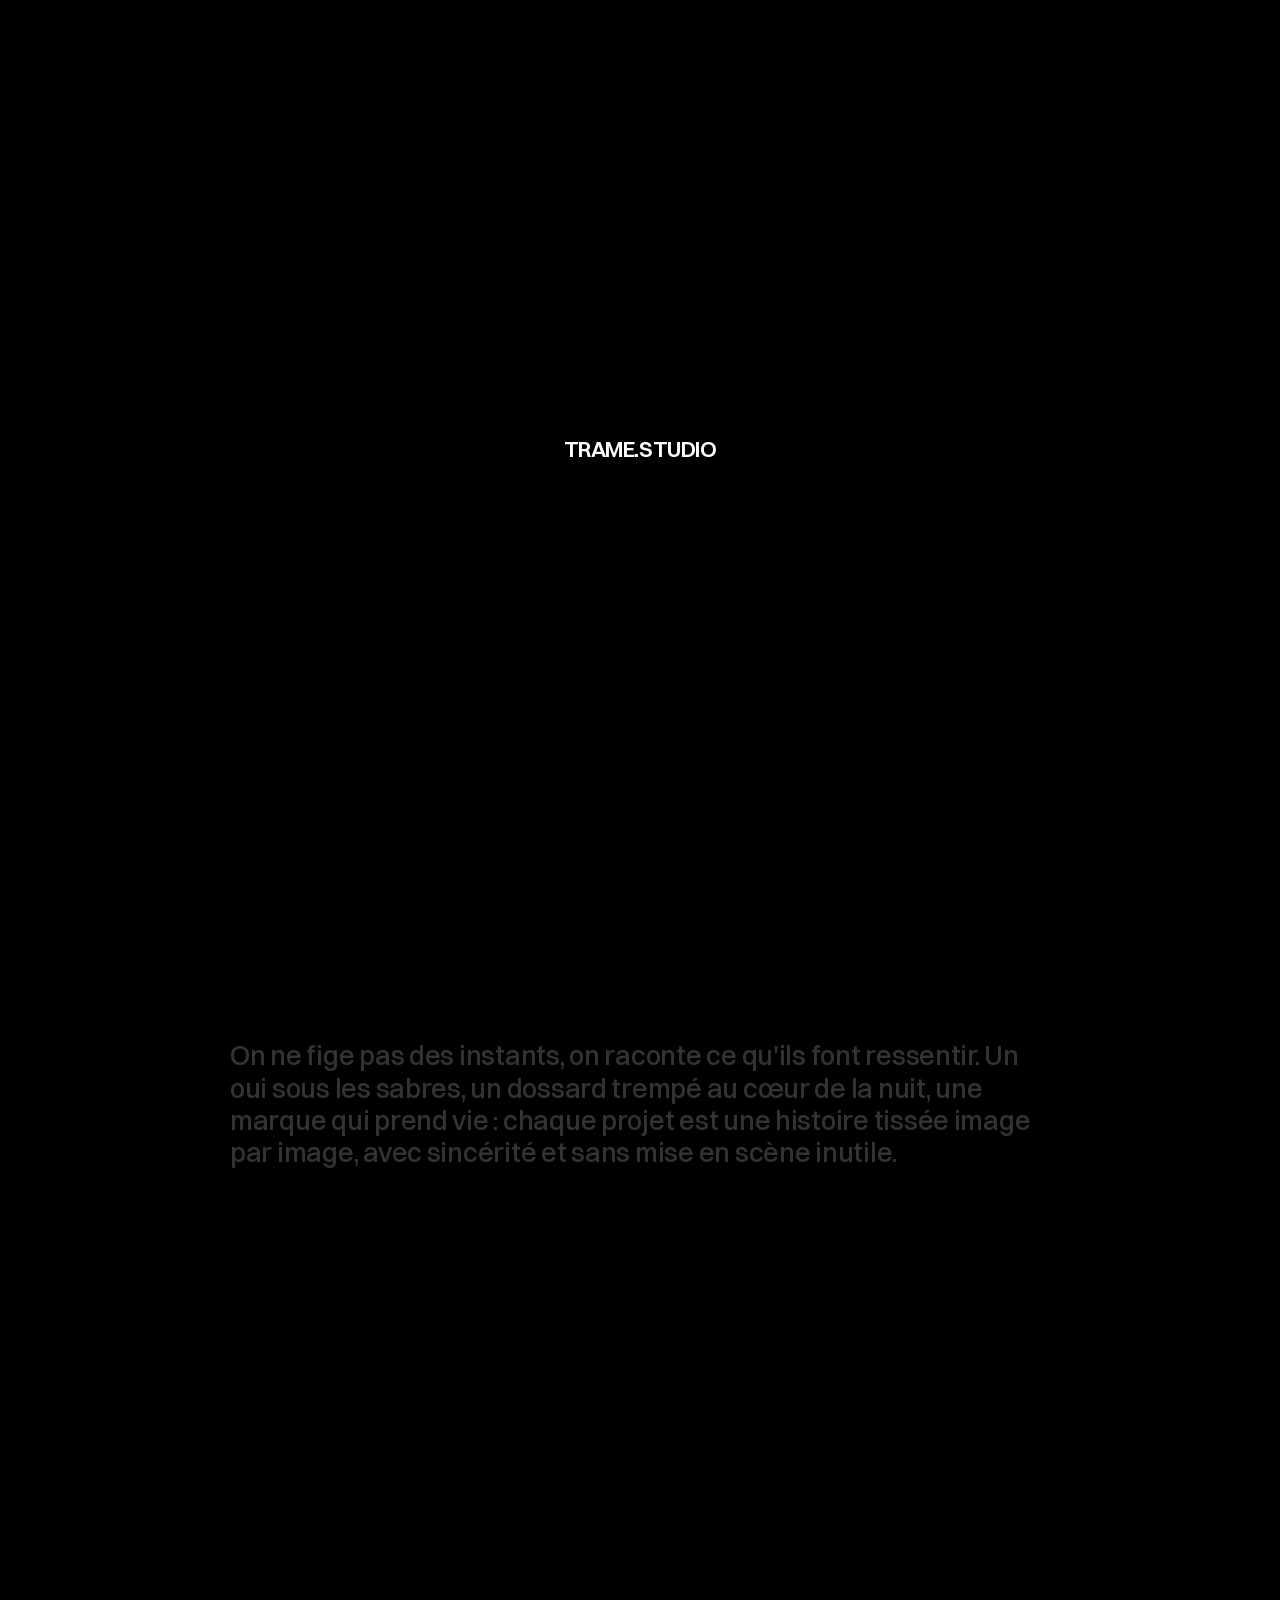
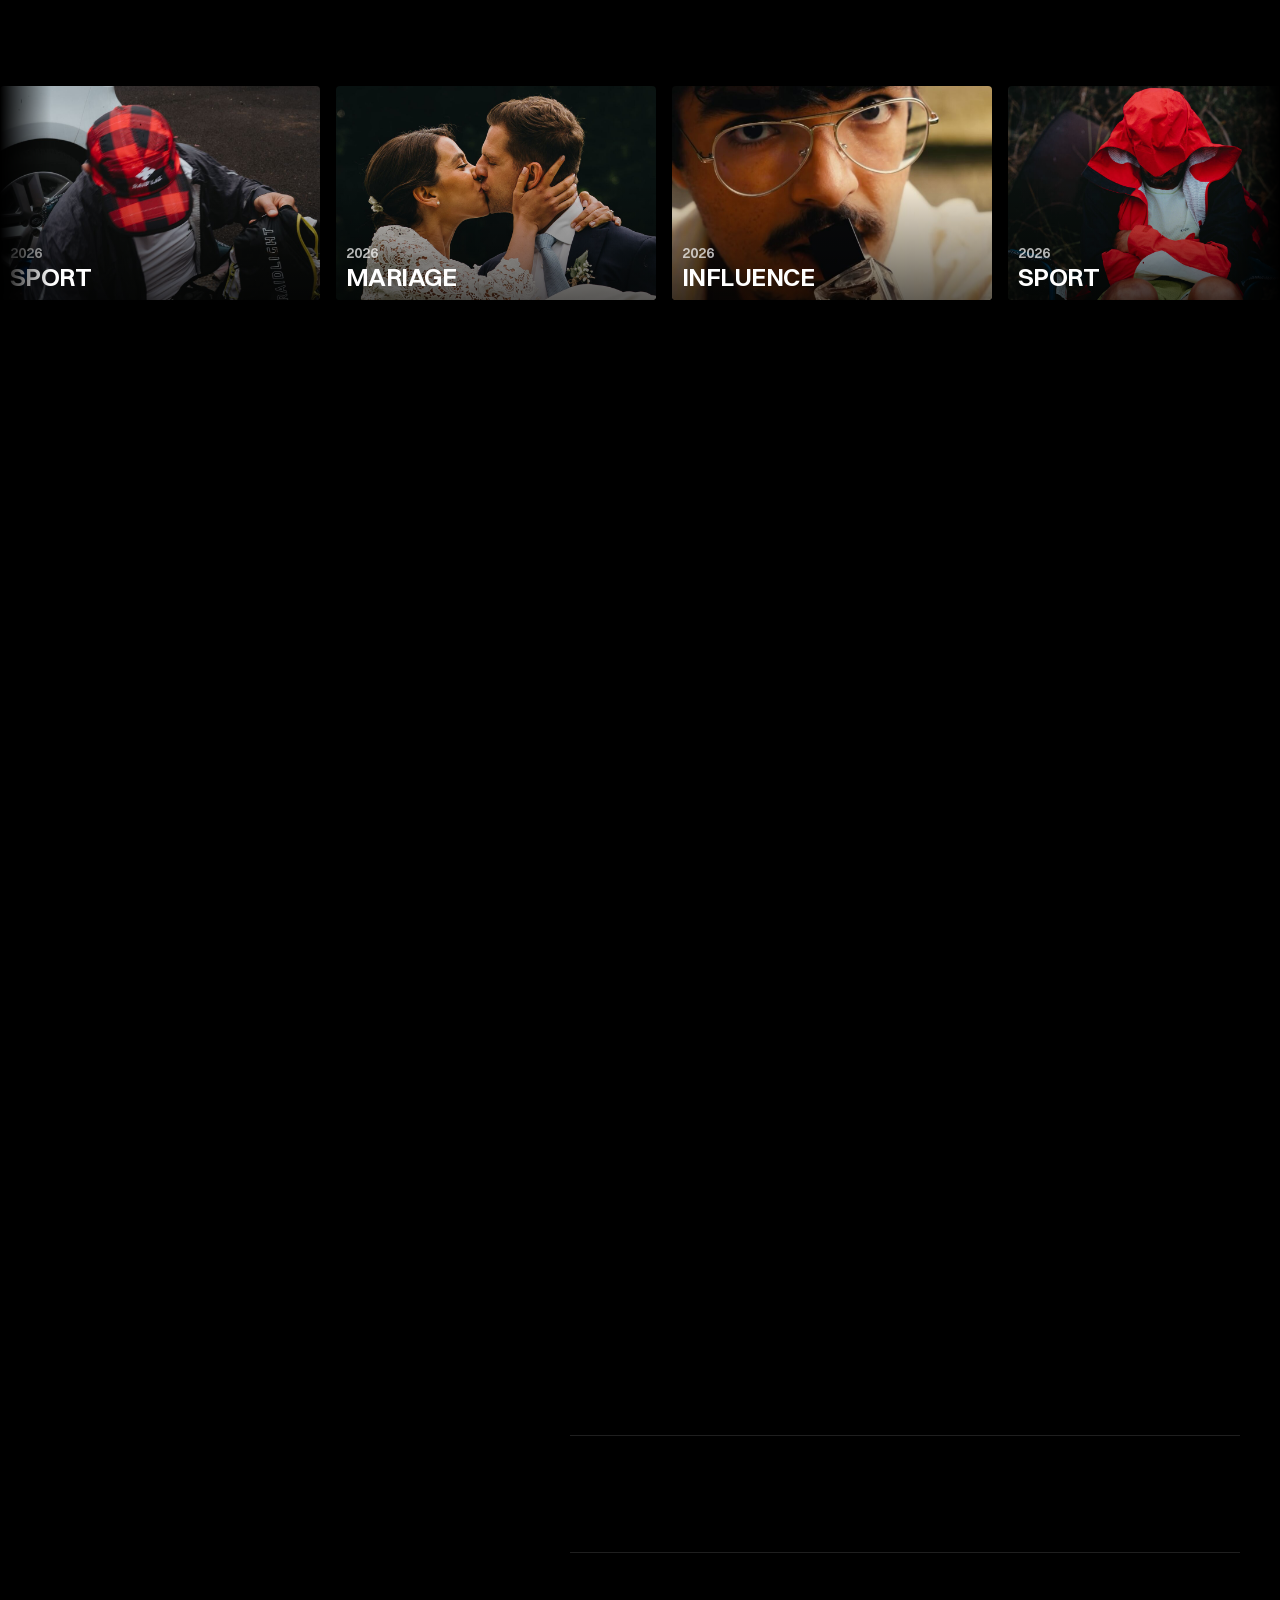
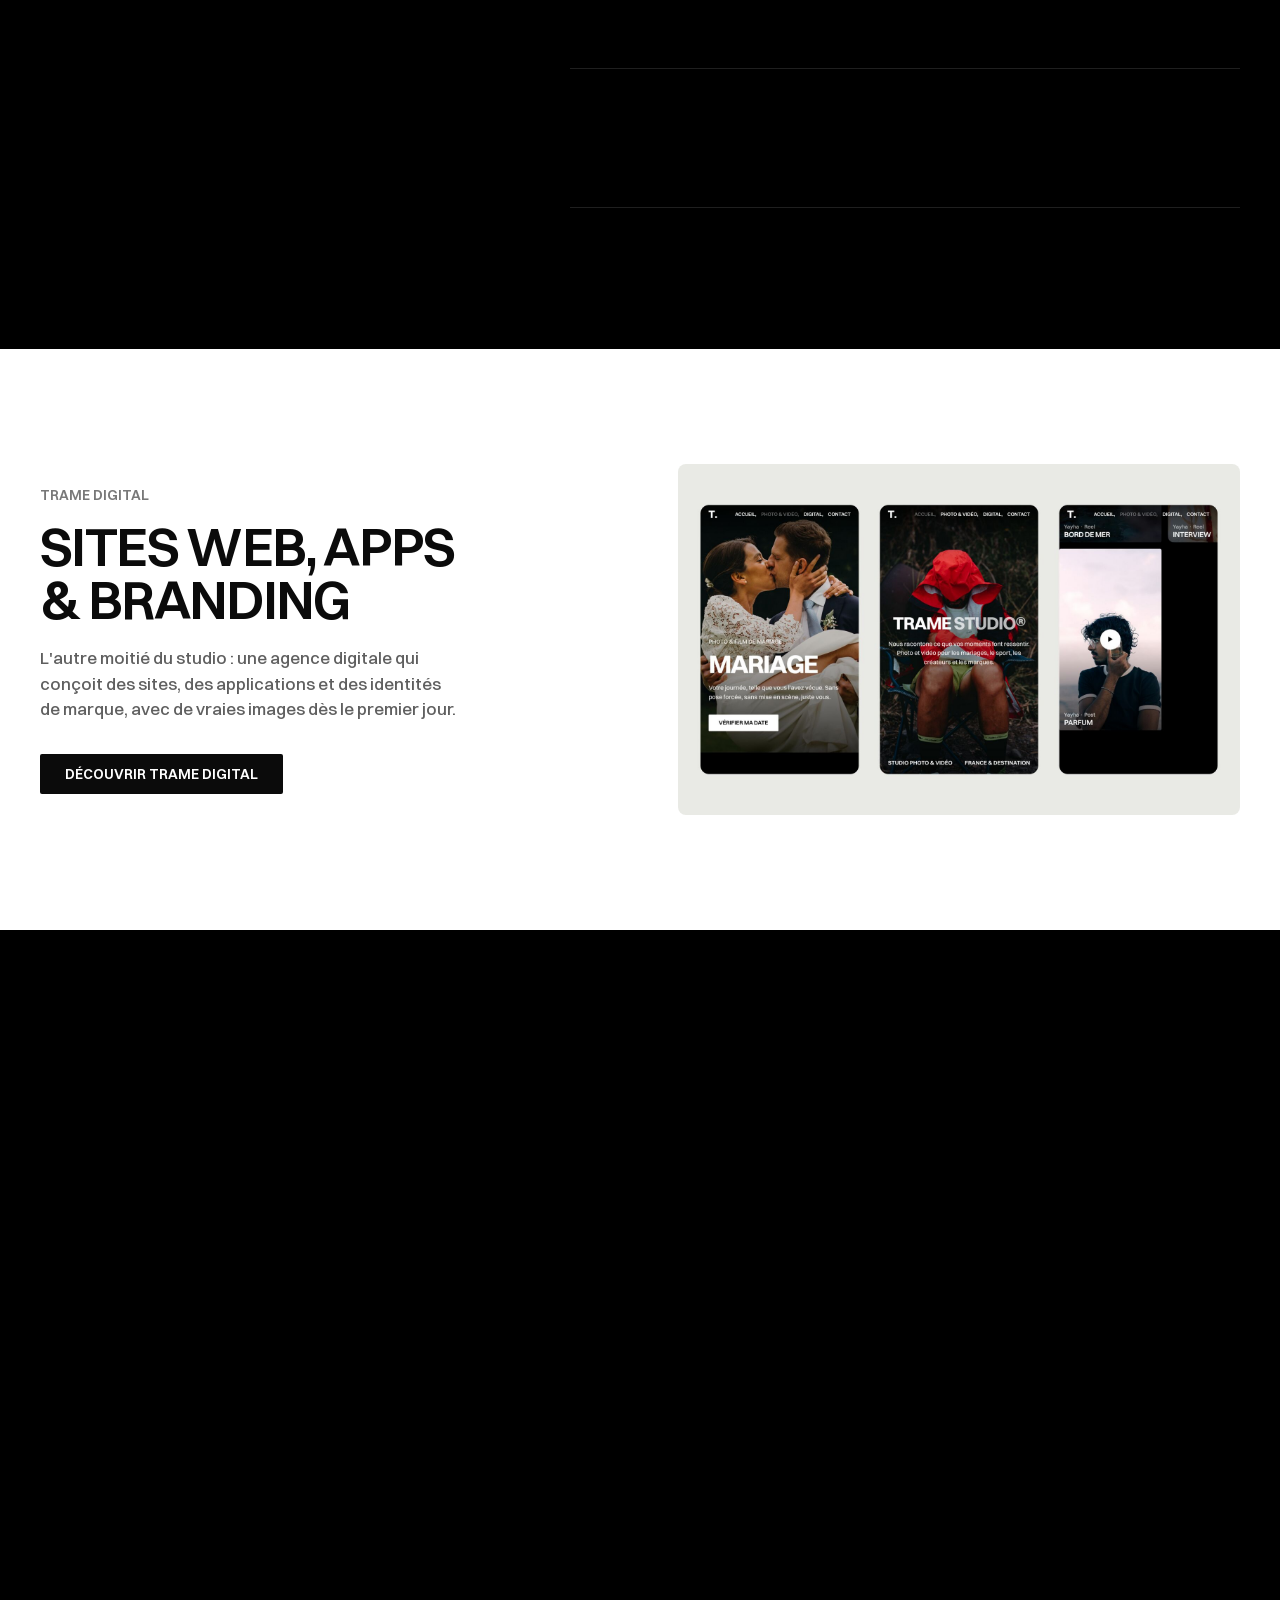
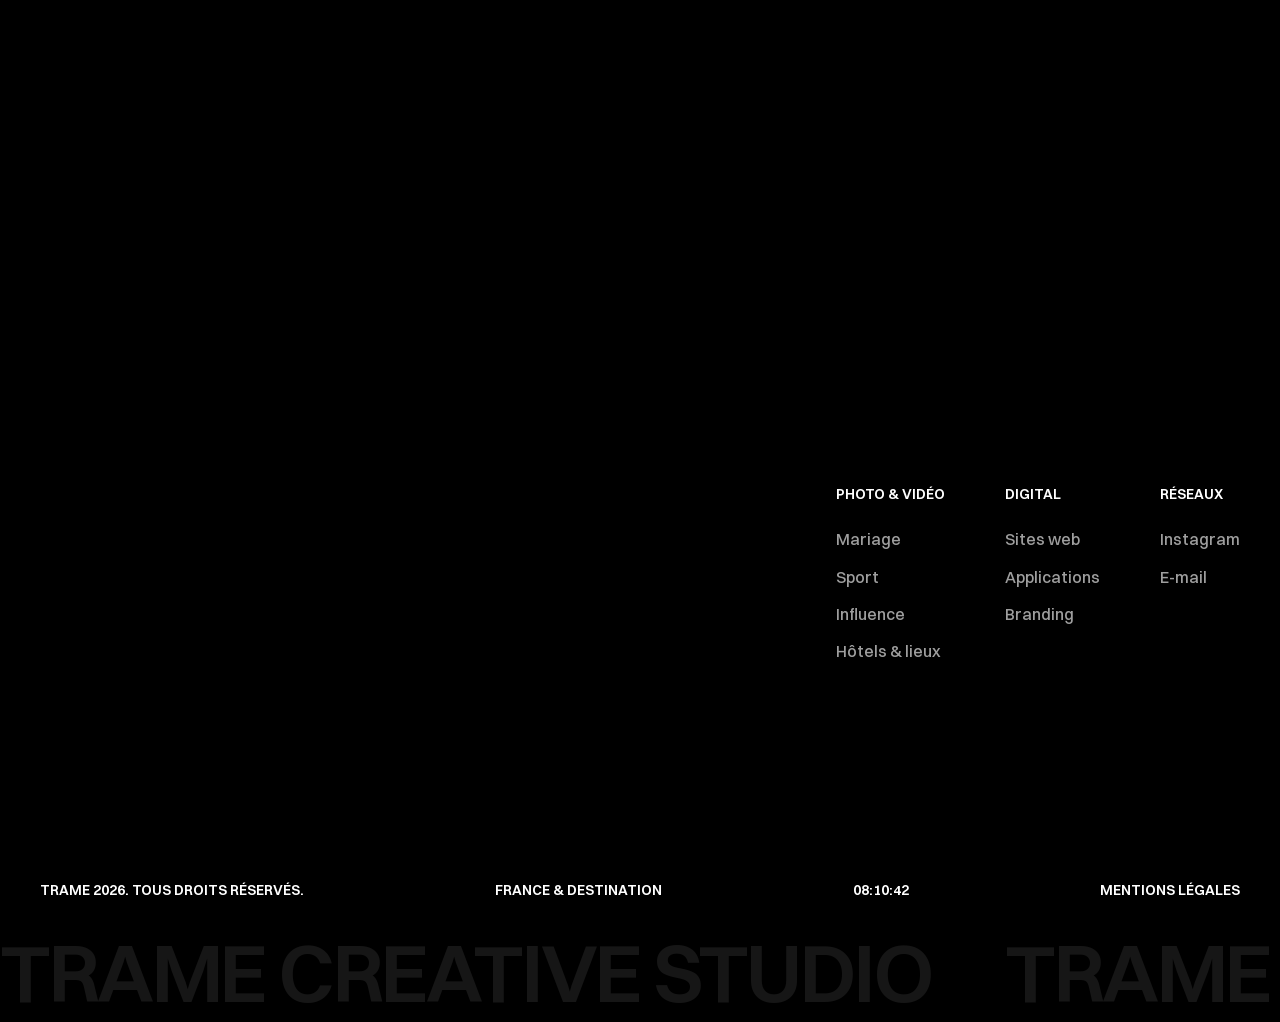
==== index.html @ a01e0666 "Sound design (survol, sections, mise au point), bouton son, bloc Digital pleine largeur, traînée d'i" ====
<!DOCTYPE html>
<html lang="fr">
<head>
  <meta charset="utf-8">
  <meta name="viewport" content="width=device-width, initial-scale=1">
  <meta http-equiv="Content-Security-Policy" content="default-src 'self'; script-src 'self'; style-src 'self'; img-src 'self' data:; font-src 'self'; media-src 'self'; frame-src https://www.youtube-nocookie.com https://player.vimeo.com https://www.instagram.com https://www.tiktok.com; connect-src 'self'; object-src 'none'; base-uri 'self'; form-action 'self'; upgrade-insecure-requests">
  <meta name="referrer" content="strict-origin-when-cross-origin">
  <meta name="format-detection" content="telephone=no">
  <title>Trame Studio — Studio photo &amp; vidéo</title>
  <meta name="description" content="Trame Studio : photo, vidéo, branding et web design. Mariages, sport, influence et marques, des images qui racontent ce qu&#39;on ressent.">
  <meta property="og:title" content="Trame Studio — Studio photo &amp; vidéo">
  <meta property="og:description" content="Photo, vidéo, branding et web design. Des images qui racontent ce qu&#39;on ressent.">
  <link rel="canonical" href="https://trameraw.com/">
  <meta property="og:type" content="website">
  <meta property="og:site_name" content="Trame Studio">
  <meta property="og:locale" content="fr_FR">
  <meta property="og:url" content="https://trameraw.com/">
  <meta property="og:image" content="https://trameraw.com/images/hero/hero.jpg">
  <meta name="twitter:card" content="summary_large_image">
  <meta name="theme-color" content="#000000">
  <link rel="icon" href="assets/favicon.svg" type="image/svg+xml">
  <link rel="preload" as="font" type="font/woff2" href="assets/fonts/switzer-600.woff2" crossorigin>
  <link rel="preload" as="font" type="font/woff2" href="assets/fonts/switzer-500.woff2" crossorigin>
  <link rel="preload" as="image" href="images/hero/hero.jpg" media="(min-width: 768px)">
  <link rel="stylesheet" href="assets/css/style.css">
  <noscript><link rel="stylesheet" href="assets/css/noscript.css"></noscript>
</head>
<body class="is-loading" data-page="home">

  <!-- Écran d'ouverture -->
  <div class="loader" aria-hidden="true">
    <div class="loader__word" data-chars>TRAME.STUDIO</div>
    <div class="loader__cols"><i></i><i></i><i></i><i></i><i></i><i></i><i></i><i></i></div>
  </div>

  <div data-nav></div>
  <noscript><nav class="nav nav--static" aria-label="Navigation principale"><a href="index.html">Accueil</a> <a href="mariage.html">Mariage</a> <a href="sport.html">Sport</a> <a href="influence.html">Influence</a> <a href="hotels.html">Hôtels</a> <a href="digital.html">Digital</a> <a href="contact.html">Contact</a> <a href="mentions-legales.html">Mentions légales</a></nav></noscript>

  <main id="top">
    <!-- HERO -->
    <section class="hero">
      <picture class="hero__img">
        <source media="(max-width: 767px)" srcset="images/hero/hero-mobile.jpg">
        <img src="images/hero/hero.jpg" alt="Coureur de la Diagonale des Fous, casquette rouge, préparant son sac" fetchpriority="high">
      </picture>
      <div class="hero__shade"></div>
      <div class="hero__content">
        <h1 class="hero__title"><span data-chars>TRAME</span> <span class="hero__soft" data-chars>STUDIO®</span></h1>
        <p class="hero__text blur-in">Nous racontons ce que vos moments font ressentir. Photo et vidéo pour les mariages, le sport, les créateurs et les marques.</p>
      </div>
    </section>

    <!-- Bandeau d'infos : collé sous le menu tant qu'on lit la présentation -->
    <div class="intro">
    <div class="infobar">
      <div class="container infobar__row">
        <span>Studio photo &amp; vidéo</span>
        <span data-zone>France &amp; destination</span>
        <span data-clock>--:--:--</span>
        <span>Photo · Vidéo · Digital</span>
      </div>
    </div>

    <!-- À PROPOS -->
    <section class="about container" id="studio">
      <p class="about__text" data-words>On ne fige pas des instants, on raconte ce qu'ils font ressentir. Un oui sous les sabres, un dossard trempé au cœur de la nuit, une marque qui prend vie : chaque projet est une histoire tissée image par image, avec sincérité et sans mise en scène inutile.</p>
      <div class="stats">
        <div class="stat rise"><strong>04</strong><span>Univers</span></div>
        <div class="stat rise"><strong>Photo + Vidéo</strong><span>Une seule équipe</span></div>
        <div class="stat rise"><strong>9:16</strong><span>Formats prêts à publier</span></div>
        <div class="stat rise"><strong>Sur mesure</strong><span>Chaque projet, chaque devis</span></div>
      </div>
    </section>
    </div>

    <!-- TRAVAUX -->
    <section class="section" id="travaux">
      <div class="container head">
        <div>
          <h2 class="blur-in">Travaux</h2>
          <p class="head__sub blur-in">Nos derniers projets, du trail le plus fou au plus beau des oui.</p>
        </div>
        <div class="chips blur-in">
          <a class="chip" href="mariage.html"><span class="roll"><span>Mariage</span><span aria-hidden="true">Mariage</span></span></a>
          <a class="chip" href="sport.html"><span class="roll"><span>Sport</span><span aria-hidden="true">Sport</span></span></a>
          <a class="chip" href="influence.html"><span class="roll"><span>Influence</span><span aria-hidden="true">Influence</span></span></a>
        </div>
      </div>
      <div class="marquee" data-marquee>
        <div class="marquee__track" id="works-track"></div>
      </div>
    </section>

    <!-- FILMS &amp; REELS -->
    <section class="section" id="films">
      <div class="container head">
        <div>
          <h2 class="blur-in">Films &amp; reels</h2>
          <p class="head__sub blur-in">Le mouvement en plus : films de sport, reels d'influenceurs, teasers de mariage.</p>
        </div>
        <a class="btn blur-in" href="contact.html"><span class="roll"><span>Un projet vidéo ?</span><span aria-hidden="true">Un projet vidéo ?</span></span></a>
      </div>
      <div class="container films" id="films-grid"></div>
    </section>

    <!-- SERVICES PHOTO &amp; VIDÉO : survol = traînée de photos (images dans images/trail/) -->
    <section class="section" id="services">
      <div class="container head">
        <div>
          <h2 class="blur-in">Photo &amp; vidéo</h2>
          <p class="head__sub blur-in">Un même regard, posé sur des terrains très différents.</p>
        </div>
        <a class="btn blur-in" data-mail="Projet photo / vidéo" href="#"><span class="roll"><span>Travaillons ensemble</span><span aria-hidden="true">Travaillons ensemble</span></span></a>
      </div>
      <div class="container services">
        <article class="service" data-trail="mariage-porte,mariage-balcon,mariage-haie,mariage-main,mariage-retour">
          <h3 class="service__title blur-in"><a href="mariage.html">1. Mariage <i>↗</i></a></h3>
          <div class="service__body">
            <ul class="service__tags rise"><li>Reportage</li><li>Film</li><li>Teaser 9:16</li><li>Galerie privée</li></ul>
            <p class="rise">Les émotions du jour J, sans mise en scène. Des préparatifs à la dernière danse, des images vraies qui traversent le temps.</p>
          </div>
        </article>
        <article class="service" data-trail="diag-sac,diag-capuche,diag-orange,diag-arrivee,diag-reglages">
          <h3 class="service__title blur-in"><a href="sport.html">2. Sport <i>↗</i></a></h3>
          <div class="service__body">
            <ul class="service__tags rise"><li>Trail &amp; course</li><li>Athlètes</li><li>Événements</li><li>Highlights</li></ul>
            <p class="rise">L'effort, la fatigue, la ligne d'arrivée. Nous suivons les sportifs au plus près pour raconter ce que les chronos ne disent pas.</p>
          </div>
        </article>
        <article class="service" data-trail="influence-01,influence-02,influence-03,influence-04,influence-05">
          <h3 class="service__title blur-in"><a href="influence.html">3. Influence <i>↗</i></a></h3>
          <div class="service__body">
            <ul class="service__tags rise"><li>Reels</li><li>Shooting photo</li><li>Contenu mensuel</li><li>Collabs</li></ul>
            <p class="rise">Des reels qui arrêtent le scroll et des photos pro qui gardent votre identité, pensés pour Instagram et TikTok.</p>
          </div>
        </article>
        <article class="service" data-trail="influence-03,influence-05,diag-sac,mariage-balcon">
          <h3 class="service__title blur-in"><a href="hotels.html">4. Hôtels &amp; lieux <i>↗</i></a></h3>
          <div class="service__body">
            <ul class="service__tags rise"><li>Hôtels</li><li>Locations saisonnières</li><li>Visite vidéo</li><li>Marques</li></ul>
            <p class="rise">Hôtels, gîtes, villas et marques : des photos et des visites vidéo qui donnent envie de réserver, livrées pour votre site, Booking, Airbnb et Instagram.</p>
          </div>
        </article>
      </div>
    </section>

    <!-- TRAME DIGITAL : bloc blanc qui mène à la page digital.html -->
    <section class="section">
      <div class="switch-full">
        <a class="switch switch--light switch--full" href="digital.html">
          <div class="switch__text">
            <p class="switch__kicker">Trame Digital</p>
            <h2 class="switch__title">Sites web, apps<br>&amp; branding</h2>
            <p class="switch__sub">L'autre moitié du studio : une agence digitale qui conçoit des sites, des applications et des identités de marque, avec de vraies images dès le premier jour.</p>
            <span class="btn btn--dark"><span class="roll"><span>Découvrir Trame Digital</span><span aria-hidden="true">Découvrir Trame Digital</span></span></span>
          </div>
          <div class="switch__visual"><img src="images/digital/phones.jpg" alt="Le site Trame Studio sur trois écrans de téléphone" loading="lazy"></div>
        </a>
      </div>
    </section>

    <!-- MÉTHODE -->
    <section class="section" id="methode">
      <div class="container head">
        <div>
          <h2 class="blur-in">Notre méthode</h2>
          <p class="head__sub blur-in">Trois étapes, zéro surprise.</p>
        </div>
      </div>
      <div class="container steps">
        <article class="step rise">
          <span class="step__n">01</span>
          <h3 class="step__title">Échange</h3>
          <p>Un appel pour comprendre votre projet, vos envies et vos contraintes. On vous envoie ensuite une proposition claire.</p>
        </article>
        <article class="step rise">
          <span class="step__n">02</span>
          <h3 class="step__title">Tournage</h3>
          <p>Le jour J, discrets ou directifs selon ce que le projet demande. Photo et vidéo par une seule et même équipe.</p>
        </article>
        <article class="step rise">
          <span class="step__n">03</span>
          <h3 class="step__title">Livraison</h3>
          <p>Une galerie privée, des fichiers en haute définition et des formats prêts à publier sur chaque réseau.</p>
        </article>
      </div>
    </section>

    <!-- FAQ -->
    <section class="section" id="faq">
      <div class="container faq">
        <div>
          <h2 class="blur-in">FAQ</h2>
          <p class="head__sub blur-in">Les réponses aux questions qu'on nous pose le plus.</p>
        </div>
        <div class="faq__list">
          <details class="rise"><summary>Où intervenez-vous ?<i></i></summary><p>Partout en France et à l'étranger. Les frais de déplacement sont indiqués clairement dans le devis.</p></details>
          <details class="rise"><summary>Faites-vous la photo et la vidéo ensemble ?<i></i></summary><p>Oui. Une seule équipe, une seule direction artistique, et des contenus cohérents sur tous les supports.</p></details>
          <details class="rise"><summary>Quels sont les délais de livraison ?<i></i></summary><p>Ils sont fixés dans le devis selon le projet. Pour les réseaux, un premier aperçu peut être livré très rapidement.</p></details>
          <details class="rise"><summary>Proposez-vous des formules sur mesure ?<i></i></summary><p>Toujours. Chaque proposition est construite selon votre projet : durée, nombre d'images, formats vidéo, déplacement.</p></details>
          <details class="rise"><summary>Comment réserver une date ?<i></i></summary><p>Écrivez-nous. Après un premier échange, un devis puis un acompte confirment la date.</p></details>
          <details class="rise"><summary>Créez-vous aussi des sites web et des applications ?<i></i></summary><p>Oui, c'est le rôle de Trame Digital : sites vitrines, portfolios, applications et branding. <a href="digital.html">Découvrir Trame Digital</a>.</p></details>
          <details class="rise"><summary>Je ne sais pas de quoi j'ai besoin, vous pouvez m'aider ?<i></i></summary><p>Bien sûr. Racontez-nous votre projet et votre objectif, on vous conseille le format le plus adapté.</p></details>
        </div>
      </div>
    </section>
  </main>

  <div data-footer></div>
  <div data-lightbox></div>

  <script src="assets/js/data.js"></script>
  <script src="assets/js/main.js"></script>
</body>
</html>
---- assets/css/style.css ----
/* ==========================================================================
   TRAME STUDIO
   Direction artistique : noir profond, typographie Switzer, photo plein cadre.
   Toutes les valeurs partagées sont dans les variables ci-dessous.
   ========================================================================== */
/* Police Switzer (Fontshare, licence gratuite), hébergée dans le site */
@font-face { font-family: "Switzer"; src: url("../fonts/switzer-400.woff2") format("woff2"); font-weight: 400; font-style: normal; font-display: swap; }
@font-face { font-family: "Switzer"; src: url("../fonts/switzer-500.woff2") format("woff2"); font-weight: 500; font-style: normal; font-display: swap; }
@font-face { font-family: "Switzer"; src: url("../fonts/switzer-600.woff2") format("woff2"); font-weight: 600; font-style: normal; font-display: swap; }
@font-face { font-family: "Switzer"; src: url("../fonts/switzer-700.woff2") format("woff2"); font-weight: 700; font-style: normal; font-display: swap; }

:root {
  /* Couleurs */
  --bg: #000000;
  --surface: #0a0a0a;
  --ink: #ffffff;
  --ink-soft: rgba(255, 255, 255, .62);
  --ink-mute: rgba(255, 255, 255, .38);
  --line: rgba(255, 255, 255, .12);
  --ghost: #161616;          /* texte géant du pied de page */
  --btn-bg: #ffffff;
  --btn-ink: #000000;

  /* Typographie */
  --font: "Switzer", "Inter", system-ui, -apple-system, sans-serif;
  --fs-hero: clamp(44px, 4.2vw, 60px);
  --fs-h2: clamp(34px, 3.2vw, 45px);
  --fs-h3: clamp(20px, 1.6vw, 22px);
  --fs-about: clamp(22px, 2.1vw, 30px);
  --fs-body: 16px;
  --fs-small: 14px;

  /* Espacements */
  --container: 1200px;
  --gutter: clamp(20px, 5vw, 40px);
  --section: clamp(96px, 11vw, 160px);
  --radius: 2px;
  --radius-card: 4px;

  /* Mouvement */
  --ease: cubic-bezier(.22, 1, .36, 1);
  --ease-io: cubic-bezier(.76, 0, .24, 1);
}

*, *::before, *::after { box-sizing: border-box; }
html { -webkit-text-size-adjust: 100%; scroll-behavior: smooth; }
body { margin: 0; background: var(--bg); color: var(--ink); font: 500 var(--fs-body)/1.45 var(--font); -webkit-font-smoothing: antialiased; overflow-x: hidden; }
body.is-loading { overflow: hidden; }
img, video { display: block; max-width: 100%; }
a { color: inherit; text-decoration: none; }
button { font: inherit; color: inherit; background: none; border: 0; padding: 0; cursor: pointer; }
h1, h2, h3, p { margin: 0; }
::selection { background: var(--ink); color: var(--bg); }
:focus-visible { outline: 1px solid var(--ink); outline-offset: 4px; }

.container { width: 100%; max-width: calc(var(--container) + 2 * var(--gutter)); margin-inline: auto; padding-inline: var(--gutter); }
.section { padding-top: var(--section); }

/* ---------- Texte qui roule au survol (boutons, liens) ---------- */
.roll { display: inline-grid; overflow: hidden; vertical-align: top; }
.roll > span { grid-area: 1 / 1; transition: transform .5s var(--ease); }
.roll > span + span { transform: translateY(105%); }
a:hover > .roll > span, .roll:hover > span, .btn:hover .roll > span { transform: translateY(-105%); }
a:hover > .roll > span + span, .roll:hover > span + span, .btn:hover .roll > span + span { transform: none; }

/* ---------- Bouton ---------- */
.btn { display: inline-flex; align-items: center; justify-content: center; padding: 10px 25px; border-radius: var(--radius); background: var(--btn-bg); color: var(--btn-ink); font-size: var(--fs-small); font-weight: 600; letter-spacing: 0; text-transform: uppercase; white-space: nowrap; transition: transform .4s var(--ease); }
.btn:active { transform: scale(.97); }

/* ---------- Titres de section ---------- */
h2 { font-size: var(--fs-h2); font-weight: 600; line-height: 1.2; letter-spacing: -.02em; text-transform: uppercase; }
.head { display: flex; justify-content: space-between; align-items: flex-end; gap: 32px; margin-bottom: 64px; }
.head__sub { max-width: 340px; margin-top: 6px; color: var(--ink-soft); font-size: 17px; line-height: 1.45; }

/* ==========================================================================
   ÉCRAN D'OUVERTURE
   ========================================================================== */
.loader { position: fixed; inset: 0; z-index: 200; display: grid; place-items: center; pointer-events: none; }
.loader__cols { position: absolute; inset: 0; z-index: -1; display: grid; grid-template-columns: repeat(8, 1fr); }
.loader__cols i { background: var(--bg); transition: transform 1s var(--ease-io); }
.loader__word { font-size: 22px; font-weight: 600; letter-spacing: -.02em; transition: opacity .4s; }
.loader.is-out .loader__word { opacity: 0; }
.loader.is-out .loader__cols i { transform: translateY(-101%); }
.loader.is-out .loader__cols i:nth-child(2) { transition-delay: .06s; }
.loader.is-out .loader__cols i:nth-child(3) { transition-delay: .12s; }
.loader.is-out .loader__cols i:nth-child(4) { transition-delay: .18s; }
.loader.is-out .loader__cols i:nth-child(5) { transition-delay: .24s; }
.loader.is-out .loader__cols i:nth-child(6) { transition-delay: .30s; }
.loader.is-out .loader__cols i:nth-child(7) { transition-delay: .36s; }
.loader.is-out .loader__cols i:nth-child(8) { transition-delay: .42s; }
.loader.is-done { display: none; }

/* lettres découpées : montée + flou */
[data-chars] .c { display: inline-block; opacity: 0; filter: blur(8px); transform: translateY(40%); transition: opacity .6s var(--ease), filter .6s var(--ease), transform .7s var(--ease); transition-delay: calc(var(--i) * 45ms + var(--d, 0ms)); }
[data-chars].is-in .c { opacity: 1; filter: blur(0); transform: none; }

/* ==========================================================================
   NAVIGATION
   ========================================================================== */
.nav { position: fixed; top: 0; left: 0; right: 0; z-index: 60; display: flex; justify-content: space-between; align-items: center; max-width: calc(var(--container) + 2 * var(--gutter)); margin-inline: auto; padding: 14px var(--gutter); font-size: var(--fs-small); font-weight: 600; text-transform: uppercase; }
.nav::before { content: ""; position: absolute; inset: 0 calc(50% - 50vw) -24px; z-index: -1; background: linear-gradient(to bottom, rgba(0,0,0,.7), transparent); pointer-events: none; }
.nav__logo { display: block; color: var(--ink); line-height: 0; }
.nav__logo svg { width: auto; height: 18px; }
.nav__links { display: flex; align-items: center; gap: 24px; }
.nav__links > a, .nav__trigger { color: var(--ink); font-weight: 600; text-transform: uppercase; transition: color .35s; }
.nav__links > a:hover, .nav__trigger:hover, .nav__drop.is-open .nav__trigger { color: var(--ink-mute); }
.nav__links > a[aria-current="page"], .nav__trigger[data-current] { color: var(--ink-mute); }
.nav__trigger:hover .roll > span, .nav__drop.is-open .nav__trigger .roll > span { transform: translateY(-105%); }
.nav__trigger:hover .roll > span + span, .nav__drop.is-open .nav__trigger .roll > span + span { transform: none; }

/* Liste déroulante « Travaux » */
.nav__drop { position: relative; }
.nav__panel { position: absolute; top: calc(100% + 14px); left: -16px; width: 260px; padding: 8px; border: 1px solid var(--line); border-radius: var(--radius-card); background: rgba(10,10,10,.92); backdrop-filter: blur(14px); -webkit-backdrop-filter: blur(14px); opacity: 0; visibility: hidden; filter: blur(6px); transform: translateY(-6px); transition: opacity .4s var(--ease), transform .45s var(--ease), filter .4s var(--ease), visibility 0s .45s; }
.nav__panel::before { content: ""; position: absolute; left: 0; right: 0; top: -16px; height: 16px; }
.nav__drop.is-open .nav__panel { opacity: 1; visibility: visible; filter: none; transform: none; transition-delay: 0s; }
@media (hover: hover) { .nav__drop:not(.is-closing):hover .nav__panel { opacity: 1; visibility: visible; filter: none; transform: none; transition-delay: 0s; } }
.nav__panel a { display: grid; grid-template-columns: 28px 1fr auto; align-items: center; padding: 12px 10px; border-radius: var(--radius); font-weight: 600; text-transform: uppercase; transition: background .3s; }
.nav__panel a + a { border-top: 1px solid var(--line); }
.nav__panel a:hover { background: rgba(255,255,255,.06); }
.nav__panel a[aria-current="page"] .nav__label { color: var(--ink-mute); }
.nav__n { font-size: 12px; color: var(--ink-mute); }
.nav__arrow { opacity: .4; transition: transform .4s var(--ease), opacity .3s; }
.nav__panel a:hover .nav__arrow { opacity: 1; transform: translate(2px, -2px); }

/* ==========================================================================
   HERO
   ========================================================================== */
.hero { position: relative; display: grid; place-items: center; height: 100vh; height: 100svh; min-height: 560px; overflow: hidden; }
.hero__img, .hero__img img { position: absolute; inset: 0; width: 100%; height: 100%; object-fit: cover; }
.hero__img img { object-position: 50% 35%; transform: scale(1.12); transition: transform 2.2s var(--ease); will-change: transform; }
.is-ready .hero__img img { transform: scale(1); }
.hero__shade { position: absolute; inset: 0; background: radial-gradient(60% 45% at 50% 52%, rgba(0,0,0,.38), transparent 70%), linear-gradient(to bottom, rgba(0,0,0,.35), transparent 22%, transparent 70%, rgba(0,0,0,.55)); }
.hero__content { position: relative; z-index: 1; padding-inline: var(--gutter); text-align: center; }
.hero__title { font-size: var(--fs-hero); font-weight: 700; line-height: 1.2; letter-spacing: -.04em; }
.hero__soft { color: rgba(255,255,255,.72); }
.hero__text { max-width: 520px; margin: 14px auto 0; font-size: 17px; line-height: 1.5; color: rgba(255,255,255,.88); }

/* ---------- Bandeau d'infos, collé sous le menu ---------- */
.infobar { position: relative; z-index: 2; margin-top: -56px; pointer-events: none; }
.infobar__row { display: grid; grid-template-columns: repeat(4, auto); justify-content: space-between; padding-block: 18px; font-size: var(--fs-small); font-weight: 600; text-transform: uppercase; white-space: nowrap; }
.infobar__row span:nth-child(3) { font-variant-numeric: tabular-nums; }

/* ==========================================================================
   À PROPOS
   ========================================================================== */
.about { padding-top: 140px; }
.about__text { max-width: 820px; margin-inline: auto; font-size: var(--fs-about); line-height: 1.2; letter-spacing: -.01em; }
.about__text .w { color: rgba(255,255,255,.2); transition: color .35s; }
.about__text .w.is-on { color: var(--ink); }
.stats { display: flex; justify-content: space-between; gap: 32px; margin-top: 140px; }
.stat strong { display: block; font-size: 28px; font-weight: 600; letter-spacing: -.02em; }
.stat span { display: block; margin-top: 4px; color: var(--ink-soft); }

/* ==========================================================================
   TRAVAUX : bandeau de cartes qui défile
   ========================================================================== */
.marquee { overflow: hidden; -webkit-mask-image: linear-gradient(90deg, transparent, #000 4%, #000 96%, transparent); mask-image: linear-gradient(90deg, transparent, #000 4%, #000 96%, transparent); }
.marquee__track { display: flex; gap: 16px; width: max-content; animation: slide 60s linear infinite; }
.marquee:hover .marquee__track { animation-play-state: paused; }
@keyframes slide { to { transform: translateX(calc(-50% - 8px)); } }
.work { position: relative; flex: none; width: clamp(260px, 25vw, 364px); aspect-ratio: 3 / 2; border-radius: var(--radius-card); overflow: hidden; text-align: left; isolation: isolate; }
.work img { width: 100%; height: 100%; object-fit: cover; transition: transform 1.2s var(--ease), filter .6s; }
.work::after { content: ""; position: absolute; inset: 0; background: linear-gradient(to top, rgba(0,0,0,.6), transparent 55%); transition: opacity .5s; }
.work:hover img { transform: scale(1.06); }
.work__meta { position: absolute; left: 10px; right: 10px; bottom: 8px; z-index: 1; transition: transform .5s var(--ease); }
.work:hover .work__meta { transform: translateY(-4px); }
.work__tag { display: block; font-size: var(--fs-small); font-weight: 600; color: rgba(255,255,255,.7); }
.work__title { display: block; font-size: clamp(20px, 2vw, 30px); font-weight: 600; line-height: 1.1; letter-spacing: -.02em; text-transform: uppercase; }

/* ==========================================================================
   FILMS & REELS
   ========================================================================== */
.films { display: grid; grid-template-columns: 2.1fr 1fr 1fr 1fr; gap: 16px; align-items: end; }
.film { position: relative; display: block; width: 100%; border-radius: var(--radius-card); overflow: hidden; text-align: left; background: var(--surface); isolation: isolate; }
.film--film { aspect-ratio: 16 / 9; align-self: stretch; height: 100%; }
.film--reel { aspect-ratio: 9 / 16; }
.film img, .film video { position: absolute; inset: 0; width: 100%; height: 100%; object-fit: cover; transition: transform 1.2s var(--ease); }
.film:hover img { transform: scale(1.05); }
.film::after { content: ""; position: absolute; inset: 0; background: linear-gradient(to top, rgba(0,0,0,.7), transparent 50%); }
.film__meta { position: absolute; left: 12px; right: 12px; bottom: 10px; z-index: 1; }
.film__tag { display: block; font-size: 13px; font-weight: 600; color: rgba(255,255,255,.7); }
.film__title { display: block; font-size: clamp(18px, 1.6vw, 24px); font-weight: 600; line-height: 1.1; letter-spacing: -.02em; text-transform: uppercase; }
.film--film .film__title { font-size: clamp(24px, 2.4vw, 34px); }
.film__state { position: absolute; top: 10px; right: 10px; z-index: 1; padding: 4px 10px; border-radius: var(--radius); background: var(--btn-bg); color: var(--btn-ink); font-size: 12px; font-weight: 600; text-transform: uppercase; }
.film__play { position: absolute; left: 50%; top: 50%; z-index: 1; display: grid; place-items: center; width: 56px; height: 56px; border-radius: 50%; background: var(--btn-bg); color: var(--btn-ink); font-size: 16px; transform: translate(-50%, -50%) scale(.9); transition: transform .5s var(--ease); }
.film:hover .film__play { transform: translate(-50%, -50%) scale(1); }

/* ==========================================================================
   SERVICES
   ========================================================================== */
.service { display: grid; grid-template-columns: 1fr 670px; gap: 40px; }
.service + .service { margin-top: 0; }
.service__title { padding-top: 24px; font-size: var(--fs-h3); font-weight: 600; line-height: 1.3; letter-spacing: -.01em; text-transform: uppercase; }
.service__body { display: grid; grid-template-columns: 310px 1fr; gap: 32px; padding-block: 24px; border-bottom: 1px solid var(--line); }
.service__tags { display: grid; grid-template-columns: 1fr 1fr; gap: 18px 24px; align-content: start; margin: 0; padding: 0; list-style: none; font-size: var(--fs-small); font-weight: 600; text-transform: uppercase; }
.service__body p { color: var(--ink-soft); font-size: 15px; line-height: 1.5; }

/* ==========================================================================
   MÉTHODE
   ========================================================================== */
.steps { display: grid; grid-template-columns: repeat(3, 1fr); gap: 40px; }
.step__n { display: grid; place-items: center; width: 32px; height: 32px; border-radius: var(--radius); background: var(--ink); color: var(--bg); font-size: 13px; font-weight: 700; }
.step__title { margin: 24px 0 18px; font-size: var(--fs-small); font-weight: 600; text-transform: uppercase; }
.step p { color: var(--ink-soft); line-height: 1.5; }

/* ==========================================================================
   FAQ
   ========================================================================== */
.faq { display: grid; grid-template-columns: 1fr 600px; gap: 40px; align-items: start; }
.faq__list details { border-bottom: 1px solid var(--line); }
.faq__list summary { display: flex; justify-content: space-between; align-items: center; gap: 24px; padding-block: 18px; list-style: none; cursor: pointer; font-weight: 600; }
.faq__list summary::-webkit-details-marker { display: none; }
.faq__list summary i { flex: none; width: 10px; height: 10px; margin-right: 4px; border-right: 2px solid currentColor; border-bottom: 2px solid currentColor; transform: translateY(-3px) rotate(45deg); transition: transform .4s var(--ease); }
.faq__list details[open] summary i { transform: translateY(2px) rotate(-135deg); }
.faq__list details p { padding-bottom: 20px; color: var(--ink-soft); line-height: 1.5; animation: open .5s var(--ease); }
@keyframes open { from { opacity: 0; transform: translateY(-6px); filter: blur(4px); } }

/* ==========================================================================
   FOOTER
   ========================================================================== */
.footer { padding-top: var(--section); overflow: hidden; }
.footer__top { display: flex; justify-content: space-between; gap: 48px; flex-wrap: wrap; }
.footer__cta { max-width: 520px; }
.footer__brand { color: var(--ink-soft); font-weight: 600; text-transform: uppercase; }
.footer__title { margin: 14px 0 40px; font-size: clamp(20px, 1.7vw, 24px); line-height: 1.2; text-transform: uppercase; }
.footer__cols { display: flex; gap: 60px; }
.footer__cols div { display: grid; align-content: start; gap: 14px; }
.footer__cols p { margin-bottom: 10px; font-size: var(--fs-small); font-weight: 600; text-transform: uppercase; }
.footer__cols a { color: var(--ink-soft); transition: color .3s; }
.footer__cols a:hover { color: var(--ink); }
.footer__bar { display: grid; grid-template-columns: repeat(4, auto); justify-content: space-between; gap: 16px; margin-top: 200px; font-size: var(--fs-small); font-weight: 600; text-transform: uppercase; }
.footer__bar span:nth-child(3) { font-variant-numeric: tabular-nums; }
.footer__marquee { margin-top: 32px; overflow: hidden; color: var(--ghost); font-size: clamp(56px, 6.4vw, 92px); font-weight: 600; line-height: 1; letter-spacing: -.03em; text-transform: uppercase; white-space: nowrap; }
.footer__marquee div { display: flex; gap: .9em; width: max-content; padding-bottom: .1em; animation: slide 30s linear infinite; }

/* ==========================================================================
   VISIONNEUSE
   ========================================================================== */
.lightbox { position: fixed; inset: 0; z-index: 150; display: grid; grid-template-columns: 72px 1fr 72px; align-items: center; background: rgba(0,0,0,.96); animation: fade .35s var(--ease); }
.lightbox[hidden] { display: none; }
@keyframes fade { from { opacity: 0; } }
.lightbox__stage { display: grid; grid-template-rows: 1fr auto; gap: 14px; justify-items: center; height: 100svh; min-width: 0; margin: 0; padding: 64px 0 24px; }
.lightbox__media { position: relative; width: 100%; height: 100%; min-height: 0; }
.lightbox__media img, .lightbox__media video, .lightbox__media iframe { position: absolute; inset: 0; margin: auto; max-width: 100%; max-height: 100%; }
.lightbox__media img, .lightbox__media video { width: auto; height: auto; object-fit: contain; border-radius: var(--radius-card); animation: fade .4s var(--ease); }
.lightbox__media iframe { width: min(100%, 1100px); aspect-ratio: 16 / 9; border: 0; }
.lightbox__media iframe.is-vertical { width: auto; height: min(100%, 86svh); aspect-ratio: 9 / 16; }
.lightbox__cap { color: var(--ink-soft); font-size: var(--fs-small); font-weight: 600; text-transform: uppercase; }
.lightbox__close { position: absolute; top: 18px; right: var(--gutter); font-size: var(--fs-small); font-weight: 600; text-transform: uppercase; }
.lightbox__nav { height: 100%; font-size: 22px; opacity: .6; transition: opacity .3s; }
.lightbox__nav:hover { opacity: 1; }

/* ==========================================================================
   PAGE TRAVAUX
   ========================================================================== */
.page-head { padding-top: 180px; }
.page-title { font-size: clamp(64px, 12vw, 180px); font-weight: 700; line-height: .95; letter-spacing: -.05em; }
.page-head .head__sub { max-width: 460px; margin-top: 24px; }
.series { padding-top: var(--section); }
.series__head { display: grid; grid-template-columns: 1fr 1fr; align-items: end; gap: 8px 40px; margin-bottom: 48px; }
.series__tag { grid-column: 1 / -1; color: var(--ink-soft); font-size: var(--fs-small); font-weight: 600; text-transform: uppercase; }
.series__head .head__sub { justify-self: end; max-width: 380px; }
.gallery { columns: 3 280px; column-gap: 16px; }
.shot { display: block; width: 100%; margin-bottom: 16px; break-inside: avoid; border-radius: var(--radius-card); overflow: hidden; }
.shot img { width: 100%; height: auto; transition: transform 1.2s var(--ease), opacity .4s; }
.shot:hover img { transform: scale(1.04); }
@media (max-width: 767px) {
  .page-head { padding-top: 130px; }
  .series__head { grid-template-columns: 1fr; }
  .series__head .head__sub { justify-self: start; }
  .gallery { columns: 2 140px; column-gap: 8px; }
  .shot { margin-bottom: 8px; }
}

/* ==========================================================================
   PAGES CATÉGORIES (mariage, sport, influence)
   ========================================================================== */
.hero--page { place-items: end start; height: 92vh; height: 92svh; }
.hero--page .hero__content { width: 100%; padding-bottom: clamp(48px, 8vh, 96px); text-align: left; }
.hero--page .hero__shade { background: linear-gradient(to bottom, rgba(0,0,0,.45), transparent 30%, rgba(0,0,0,.15) 55%, rgba(0,0,0,.75)); }
.hero--page .hero__text, .hero--type .hero__text { margin: 18px 0 32px; max-width: 460px; }
.hero__kicker { margin-bottom: 14px; font-size: var(--fs-small); font-weight: 600; text-transform: uppercase; color: rgba(255,255,255,.8); }
.hero--type { place-items: center start; height: auto; min-height: 92vh; min-height: 92svh; padding-top: 120px; }
.hero--type .hero__content { width: 100%; text-align: left; }
.hero__ticker { position: absolute; left: 0; right: 0; bottom: 32px; overflow: hidden; color: var(--ghost); font-size: clamp(48px, 7vw, 110px); font-weight: 600; line-height: 1; letter-spacing: -.03em; text-transform: uppercase; white-space: nowrap; }
.hero__ticker div { display: flex; gap: .8em; width: max-content; animation: slide 40s linear infinite; }

.intro-words { padding-top: var(--section); }

.offer { display: grid; grid-template-columns: repeat(4, 1fr); gap: 0 32px; }
.offer__item { padding-top: 24px; border-top: 1px solid var(--line); }
.offer__item span { font-size: var(--fs-small); font-weight: 600; color: var(--ink-mute); }
.offer__item h3 { margin: 40px 0 14px; font-size: var(--fs-h3); font-weight: 600; letter-spacing: -.01em; text-transform: uppercase; }
.offer__item p { color: var(--ink-soft); font-size: 15px; line-height: 1.5; }

.cta-band { display: grid; justify-items: center; gap: 32px; padding-block: 40px; text-align: center; }
.cta-band h2 { max-width: 14ch; font-size: clamp(40px, 5vw, 72px); line-height: 1.05; }

.chips { display: flex; flex-wrap: wrap; gap: 8px; }
.chip { padding: 9px 18px; border: 1px solid rgba(255,255,255,.3); border-radius: var(--radius); font-size: var(--fs-small); font-weight: 600; text-transform: uppercase; transition: background .3s, color .3s, border-color .3s; }
.chip:hover { background: var(--ink); color: var(--bg); border-color: var(--ink); }

.service__title a { display: inline-flex; gap: 10px; align-items: baseline; }
.service__title a i { font-style: normal; font-size: .8em; opacity: .5; transition: transform .4s var(--ease), opacity .3s; }
.service__title a:hover i { transform: translate(3px, -3px); opacity: 1; }

/* Sessions sport */
.session { padding-top: var(--section); }
.session__head { display: grid; grid-template-columns: 1fr 1fr; gap: 10px 40px; align-items: end; margin-bottom: 48px; }
.session__n { grid-column: 1 / -1; font-size: var(--fs-small); font-weight: 600; text-transform: uppercase; color: var(--ink-mute); }
.session__head h2 { font-size: clamp(40px, 5vw, 72px); line-height: 1; }
.session__info { display: flex; gap: 24px; justify-self: end; font-size: var(--fs-small); font-weight: 600; text-transform: uppercase; }
.session__text { grid-column: 2; justify-self: end; max-width: 460px; color: var(--ink-soft); font-size: 17px; line-height: 1.5; }
.session__films { margin-bottom: 16px; }
.next-session { display: grid; justify-items: start; gap: 16px; padding: 56px; border: 1px dashed rgba(255,255,255,.22); border-radius: var(--radius-card); }
.next-session .btn { margin-top: 12px; }

/* Cartes vidéo sans image : version typographique */
.film--typo { background: radial-gradient(120% 70% at 80% 0%, #1d1d1d, #050505 70%); }
.film__word { position: absolute; left: 12px; right: 12px; top: 16px; font-size: clamp(34px, 3.4vw, 52px); font-weight: 700; line-height: .95; letter-spacing: -.04em; text-transform: uppercase; color: rgba(255,255,255,.14); overflow-wrap: anywhere; }
.films--reels { grid-template-columns: repeat(5, 1fr); }

@media (max-width: 1100px) {
  .offer { grid-template-columns: 1fr 1fr; gap: 48px 32px; }
}
@media (max-width: 767px) {
  .offer { grid-template-columns: 1fr; gap: 40px; }
  .offer__item h3 { margin-top: 20px; }
  .session__head { grid-template-columns: 1fr; }
  .session__info, .session__text { grid-column: auto; justify-self: start; }
  .next-session { padding: 32px 24px; }
  .films--reels { grid-template-columns: repeat(5, 72%); }
  .hero--type { min-height: 80svh; }
}

/* ==========================================================================
   APPARITIONS AU SCROLL
   ========================================================================== */
.blur-in { opacity: 0; filter: blur(10px); transform: translateY(16px); transition: opacity .9s var(--ease), filter .9s var(--ease), transform .9s var(--ease); }
.rise { opacity: 0; transform: translateY(28px); transition: opacity .9s var(--ease), transform .9s var(--ease); }
.blur-in.is-in, .rise.is-in { opacity: 1; filter: blur(0); transform: none; }

/* ==========================================================================
   RESPONSIVE
   ========================================================================== */
@media (max-width: 1100px) {
  .service { grid-template-columns: 1fr; gap: 0; }
  .service__title { padding-top: 32px; }
  .faq { grid-template-columns: 1fr; }
  .films { grid-template-columns: repeat(3, 1fr); }
  .film--film { grid-column: 1 / -1; height: auto; }
}
@media (max-width: 767px) {
  .nav { font-size: 12px; }
  .nav__links { gap: 12px; }
  .nav__drop { position: static; }
  .nav__panel { left: var(--gutter); right: var(--gutter); width: auto; top: 52px; }
  .infobar__row { grid-template-columns: auto auto; }
  .infobar__row span:nth-child(n+3) { display: none; }
  .hero__text { font-size: 15px; }
  .about { padding-top: 110px; }
  .stats { flex-wrap: wrap; margin-top: 90px; }
  .stat { width: calc(50% - 16px); }
  .head { flex-direction: column; align-items: flex-start; margin-bottom: 40px; }
  .service__body { grid-template-columns: 1fr; gap: 20px; }
  .steps { grid-template-columns: 1fr; gap: 48px; }
  .films { grid-template-columns: repeat(3, 70%); overflow-x: auto; scroll-snap-type: x mandatory; scrollbar-width: none; }
  .films::-webkit-scrollbar { display: none; }
  .film--film { grid-column: auto; aspect-ratio: 9 / 16; }
  .film { scroll-snap-align: start; }
  .films { grid-template-columns: repeat(4, 72%); }
  .footer__cols { gap: 36px; flex-wrap: wrap; }
  .footer__bar { grid-template-columns: 1fr 1fr; margin-top: 120px; }
  .footer__bar span:nth-child(n+3) { display: none; }
  .lightbox { grid-template-columns: 40px 1fr 40px; }
}
@media (max-width: 389px) {
  .nav__home { display: none; }
  .infobar__row { grid-template-columns: auto; }
  .infobar__row span:nth-child(2) { display: none; }
}
@media (prefers-reduced-motion: reduce) {
  *, *::before, *::after { animation-duration: .01ms !important; animation-iteration-count: 1 !important; transition-duration: .01ms !important; transition-delay: 0s !important; }
  html { scroll-behavior: auto; }
}

/* ---------- Mentions légales & 404 ---------- */
.legal { padding-top: 160px; max-width: calc(820px + 2 * var(--gutter)); }
.legal .page-title { font-size: clamp(40px, 7vw, 96px); margin-bottom: 56px; }
.legal section { padding-block: 28px; border-top: 1px solid var(--line); }
.legal h2 { margin-bottom: 14px; font-size: var(--fs-h3); }
.legal p { color: var(--ink-soft); line-height: 1.6; }
.legal p + p { margin-top: 12px; }
.legal a { color: var(--ink); text-decoration: underline; text-underline-offset: 3px; }
.notfound { display: grid; align-content: center; justify-items: start; gap: 24px; min-height: 100vh; min-height: 100svh; }
.notfound .chips { align-items: center; }

/* ---------- Services : traînée de photos au survol ---------- */
.trail { position: fixed; inset: 0; z-index: 45; pointer-events: none; overflow: hidden; }
.trail__img { position: absolute; width: clamp(180px, 16vw, 240px); aspect-ratio: 3 / 2; object-fit: cover; border-radius: var(--radius-card); box-shadow: 0 18px 40px rgba(0, 0, 0, .5); opacity: 0; will-change: transform, opacity; }
.service { position: relative; }
.service__tags a { text-decoration: underline; text-decoration-color: rgba(255,255,255,.3); text-underline-offset: 4px; transition: text-decoration-color .3s; }
.service__tags a:hover { text-decoration-color: var(--ink); }
.lightbox__media iframe.is-social { width: min(420px, 92vw); height: min(100%, 88svh); background: #fff; border-radius: var(--radius-card); }

/* ==========================================================================
   THÈME CLAIR (Trame Digital) : mêmes composants, couleurs inversées
   ========================================================================== */
.theme-light {
  --bg: #ffffff;
  --surface: #f4f4f2;
  --ink: #0b0b0b;
  --ink-soft: rgba(0, 0, 0, .6);
  --ink-mute: rgba(0, 0, 0, .4);
  --line: rgba(0, 0, 0, .12);
  --ghost: #ededeb;
  --btn-bg: #0b0b0b;
  --btn-ink: #ffffff;
}
.theme-light .nav::before { background: linear-gradient(to bottom, rgba(255,255,255,.92), rgba(255,255,255,0)); }
.theme-light .nav__panel { background: rgba(255,255,255,.95); box-shadow: 0 20px 50px rgba(0,0,0,.08); }
.theme-light .nav__panel a:hover { background: rgba(0,0,0,.05); }
.theme-light .hero__kicker { color: var(--ink-soft); }
.theme-light .hero__text { color: var(--ink-soft); }
.theme-light .about__text .w { color: rgba(0,0,0,.14); }
.theme-light .chip { border-color: rgba(0,0,0,.25); }
.theme-light .service__tags a { text-decoration-color: rgba(0,0,0,.3); }
.theme-light .trail__img { box-shadow: 0 18px 40px rgba(0,0,0,.18); }
.theme-light ::selection { background: var(--ink); color: var(--bg); }

/* Hero de la page digital */
.hero--digital { min-height: 0; padding-top: 150px; display: block; }
.hero--digital .hero__content { margin-bottom: 64px; }
.hero--digital .page-title { font-size: clamp(56px, 10vw, 150px); letter-spacing: -.05em; }
.hero--digital .chips { align-items: center; }

/* Fenêtre de navigateur autour des captures */
.browser { overflow: hidden; border: 1px solid var(--line); border-radius: 10px; background: var(--surface); box-shadow: 0 30px 80px rgba(0,0,0,.12); }
.browser__bar { display: flex; align-items: center; gap: 6px; height: 34px; padding: 0 14px; border-bottom: 1px solid var(--line); }
.browser__bar i { width: 10px; height: 10px; border-radius: 50%; background: var(--ink-mute); opacity: .5; }
.browser__bar span { margin-left: 10px; font-size: 12px; color: var(--ink-mute); }
.browser img { width: 100%; height: auto; }

/* Réalisation */
.case { display: grid; grid-template-columns: 1.6fr 1fr; gap: 16px; align-items: start; }
.case__side { display: grid; gap: 16px; }
.case__facts { display: grid; grid-template-columns: repeat(4, 1fr); gap: 32px; margin-top: 64px; }
.phones { margin-top: 64px; }
.phones img { width: 100%; border-radius: 10px; }

/* Blocs de bascule Studio ⇄ Digital */
.switch { display: grid; grid-template-columns: 1fr 1fr; gap: 48px; align-items: center; padding: clamp(32px, 5vw, 64px); border-radius: 10px; overflow: hidden; transition: transform .6s var(--ease); }
.switch:hover { transform: translateY(-4px); }
.switch--light { background: #ffffff; color: #0b0b0b; }
.switch--dark { background: #000000; color: #ffffff; }
.switch__kicker { font-size: var(--fs-small); font-weight: 600; text-transform: uppercase; opacity: .55; }
.switch__title { margin: 14px 0 18px; font-size: clamp(36px, 4.4vw, 64px); line-height: 1; letter-spacing: -.03em; }
.switch__sub { max-width: 420px; margin-bottom: 32px; font-size: 17px; line-height: 1.5; opacity: .65; }
.switch--light .btn { background: #0b0b0b; color: #fff; }
.switch--dark .btn { background: #fff; color: #0b0b0b; }
.switch:hover .btn .roll > span { transform: translateY(-105%); }
.switch:hover .btn .roll > span + span { transform: none; }
.switch__visual { overflow: hidden; border-radius: 8px; }
.switch__visual img { width: 100%; height: auto; transition: transform 1.2s var(--ease); }
.switch:hover .switch__visual img { transform: scale(1.04); }

@media (max-width: 900px) {
  .switch { grid-template-columns: 1fr; gap: 32px; }
  .case { grid-template-columns: 1fr; }
  .case__facts { grid-template-columns: 1fr 1fr; }
}
@media (max-width: 767px) {
  .hero--digital { padding-top: 120px; }
  .case__facts { gap: 24px; }
}
[data-chars] .cw { display: inline-block; white-space: nowrap; }
@media (max-width: 767px) { .hero--digital .page-title { font-size: 15vw; } }

/* ==========================================================================
   RÉALISATIONS IMMERSIVES (digital.html)
   La section prend la couleur du projet affiché ; chaque projet reste collé
   à l'écran pendant que le site défile dans le navigateur et le téléphone.
   ========================================================================== */
.cases { --case-bg: #0b0b0b; position: relative; margin-top: var(--section); padding-top: var(--section); background: var(--bg); color: var(--ink); transition: background-color .9s var(--ease), color .6s; }
.cases.is-on { background: var(--case-bg); color: #fff; }
.cases__head { margin-bottom: 40px; }
.cases__kicker { margin-bottom: 14px; font-size: var(--fs-small); font-weight: 600; text-transform: uppercase; opacity: .6; }
.cases__title { font-size: clamp(44px, 6.4vw, 96px); line-height: .98; letter-spacing: -.04em; }
.cases .head__sub { margin-top: 18px; color: inherit; opacity: .6; }

.case-x { position: relative; height: 300vh; }
.case-x__sticky { position: sticky; top: 0; height: 100vh; height: 100svh; display: flex; flex-direction: column; justify-content: center; overflow: hidden; }
.case-x__grid { display: grid; grid-template-columns: 1fr 1.55fr; gap: clamp(32px, 4vw, 72px); align-items: center; }

.case-x__info { opacity: calc(var(--enter, 0) * 1.6 - .3); transform: translateY(calc((1 - var(--enter, 0)) * 60px)); }
.case-x__n { font-size: var(--fs-small); font-weight: 600; opacity: .5; }
.case-x__type { margin-top: 28px; font-size: var(--fs-small); font-weight: 600; text-transform: uppercase; opacity: .7; }
.case-x__name { margin: 10px 0 20px; font-size: clamp(40px, 4.6vw, 72px); font-weight: 700; line-height: .95; letter-spacing: -.04em; text-transform: none; }
.case-x__desc { max-width: 420px; font-size: 17px; line-height: 1.5; opacity: .72; }
.case-x__tags { display: flex; flex-wrap: wrap; gap: 8px; margin: 24px 0 32px; padding: 0; list-style: none; }
.case-x__tags li { padding: 6px 12px; border: 1px solid rgba(255,255,255,.28); border-radius: var(--radius); font-size: 12px; font-weight: 600; text-transform: uppercase; }

/* Scène : navigateur + téléphone */
.case-x__stage { position: relative; perspective: 1400px; }
.case-x__browser { overflow: hidden; border-radius: 12px; background: #fff; box-shadow: 0 50px 120px rgba(0,0,0,.45); transform: translateY(calc((1 - var(--enter, 0)) * 120px)) rotateX(calc((1 - var(--enter, 0)) * 14deg)) scale(calc(.88 + var(--enter, 0) * .12)); transform-origin: 50% 100%; }
.case-x__browser .browser__bar { height: 30px; background: #f1f1ef; color: #777; border-color: rgba(0,0,0,.08); }
.case-x__browser .browser__bar span { overflow: hidden; white-space: nowrap; text-overflow: ellipsis; }
.case-x__browser .case-x__screen { height: min(56vh, 520px); }
.case-x__screen { position: relative; overflow: hidden; }
.case-x__shot { display: block; width: 100%; height: auto; will-change: transform; }
.case-x__phone { position: absolute; right: -4%; bottom: -8%; width: clamp(130px, 13vw, 200px); padding: 7px; border-radius: 30px; background: #0b0b0b; box-shadow: 0 30px 70px rgba(0,0,0,.55), 0 0 0 1px rgba(255,255,255,.12); transform: translateY(calc((1 - var(--enter, 0)) * 220px)); }
.case-x__phone .case-x__screen { aspect-ratio: 9 / 19.5; border-radius: 24px; }

.case-x__progress { position: absolute; left: var(--gutter); right: var(--gutter); bottom: 32px; height: 2px; max-width: var(--container); margin-inline: auto; background: rgba(255,255,255,.15); }
.case-x__progress i { display: block; height: 100%; background: currentColor; transform: scaleX(0); transform-origin: left; }

@media (max-width: 900px) {
  .case-x { height: 260vh; }
  .case-x__grid { grid-template-columns: 1fr; gap: 24px; }
  .case-x__type { margin-top: 12px; }
  .case-x__name { margin: 6px 0 10px; font-size: 40px; }
  .case-x__desc { font-size: 15px; }
  .case-x__tags { margin: 14px 0 16px; }
  .case-x__tags li:nth-child(n+3) { display: none; }
  .case-x__browser { display: none; }
  .case-x__stage { display: grid; place-items: center; }
  .case-x__phone { position: relative; right: auto; bottom: auto; width: min(52vw, 210px); }
}
@media (max-width: 900px) and (max-height: 760px) {
  .case-x__desc { display: none; }
  .case-x__phone { width: min(44vw, 170px); }
}
@media (prefers-reduced-motion: reduce) {
  .case-x__info, .case-x__browser, .case-x__phone { opacity: 1; transform: none; }
}
/* Menu en clair au-dessus des réalisations (fond sombre) */
.nav-on-dark .nav { --ink: #ffffff; --ink-mute: rgba(255,255,255,.5); }
.nav-on-dark .nav::before { background: linear-gradient(to bottom, rgba(0,0,0,.35), rgba(0,0,0,0)); }
.nav .nav__links > a, .nav .nav__trigger, .nav__logo { transition: color .5s; }
.cases .case-x .btn { background: #fff; color: #0b0b0b; }

/* Projet « grain » : dégradé vers le noir + grain argentique animé */
.case-x--grain .case-x__sticky::before,
.case-x--grain .case-x__sticky::after { content: ""; position: absolute; pointer-events: none; z-index: 0; }
.case-x--grain .case-x__sticky::before {
  inset: 0;
  background:
    radial-gradient(120% 90% at 78% 30%, transparent 0%, rgba(0,0,0,.35) 55%, rgba(0,0,0,.85) 100%),
    linear-gradient(to bottom, rgba(0,0,0,0) 0%, rgba(0,0,0,.25) 45%, #000 100%);
  opacity: var(--enter, 0);
}
.case-x--grain .case-x__sticky::after {
  inset: -50%;
  background-image: url("data:image/svg+xml,%3Csvg xmlns='http://www.w3.org/2000/svg' width='220' height='220'%3E%3Cfilter id='n'%3E%3CfeTurbulence type='fractalNoise' baseFrequency='.85' numOctaves='3' stitchTiles='stitch'/%3E%3CfeColorMatrix type='saturate' values='0'/%3E%3C/filter%3E%3Crect width='100%25' height='100%25' filter='url(%23n)'/%3E%3C/svg%3E");
  opacity: calc(var(--enter, 0) * .16);
  mix-blend-mode: screen;
  animation: grain 1.2s steps(5) infinite;
}
.case-x__sticky > * { position: relative; z-index: 1; }
.case-x__sticky > .case-x__progress { position: absolute; }
@keyframes grain { 0% { transform: translate(0, 0); } 20% { transform: translate(-4%, 3%); } 40% { transform: translate(3%, -4%); } 60% { transform: translate(-2%, -2%); } 80% { transform: translate(4%, 2%); } 100% { transform: translate(0, 0); } }
@media (prefers-reduced-motion: reduce) { .case-x--grain .case-x__sticky::after { animation: none; } }

/* ---------- Défilement doux : géré en JS, on coupe le lissage natif ---------- */
html.smooth { scroll-behavior: auto; }

/* ---------- Curseur « objectif photo » ---------- */
.lens { position: fixed; left: 0; top: 0; z-index: 300; width: 0; height: 0; pointer-events: none; opacity: 0; transition: opacity .3s; mix-blend-mode: difference; }
.lens.is-on { opacity: 1; }
.lens span { position: absolute; left: 0; top: 0; border-radius: 50%; transform: translate(-50%, -50%); transition: width .45s var(--ease), height .45s var(--ease), border-width .3s, opacity .3s; }
.lens__ring { width: 42px; height: 42px; border: 1.5px solid #fff; }
.lens__iris { width: 16px; height: 16px; border: 1.5px solid #fff; translate: calc(var(--dx, 0px) * .25) calc(var(--dy, 0px) * .25); }
.lens__dot { width: 4px; height: 4px; background: #fff; translate: var(--dx, 0px) var(--dy, 0px); }
.lens.is-focus .lens__ring { width: 68px; height: 68px; }
.lens.is-focus .lens__iris { width: 28px; height: 28px; }
.lens.is-shot .lens__ring { width: 30px; height: 30px; border-width: 3px; }
.lens.is-shot .lens__iris { width: 8px; height: 8px; }
@media (hover: hover) and (pointer: fine) {
  .has-lens, .has-lens * { cursor: none !important; }
}

/* ---------- Curseur Windows rétro (Trame Digital) ---------- */
@media (hover: hover) and (pointer: fine) {
  .theme-light, .theme-light * { cursor: url("../cursor-arrow.png") 0 0, default; }
  .theme-light a, .theme-light a *, .theme-light button, .theme-light button *, .theme-light summary, .theme-light summary *, .theme-light label { cursor: url("../cursor-hand.png") 16 0, pointer; }
}

/* ---------- Hôtels : cadres des formats livrés ---------- */
.formats { display: grid; grid-template-columns: 2fr 1.5fr .8fr 1fr; gap: 16px; align-items: end; }
.format { position: relative; display: flex; flex-direction: column; justify-content: flex-end; gap: 4px; padding: 16px; border: 1px solid var(--line); border-radius: var(--radius-card); background: radial-gradient(120% 90% at 80% 0%, #1a1a1a, #070707 70%); overflow: hidden; transition: border-color .4s, transform .6s var(--ease); }
.format:hover { border-color: rgba(255,255,255,.4); transform: translateY(-4px); }
.format--wide { aspect-ratio: 16 / 9; }
.format--land { aspect-ratio: 3 / 2; }
.format--tall { aspect-ratio: 9 / 16; }
.format--square { aspect-ratio: 4 / 5; }
.format__ratio { position: absolute; top: 12px; left: 16px; font-size: clamp(28px, 3vw, 48px); font-weight: 700; letter-spacing: -.04em; color: rgba(255,255,255,.12); }
.format__name { font-size: var(--fs-small); font-weight: 600; text-transform: uppercase; }
.format__use { font-size: 13px; color: var(--ink-soft); }
@media (max-width: 900px) { .formats { grid-template-columns: 1fr 1fr; } }
@media (max-width: 767px) { .formats { grid-template-columns: 1fr 1fr; gap: 8px; } .format { padding: 12px; } .format__use { display: none; } }
@media (max-width: 767px) { .hero--type .hero__ticker { position: relative; bottom: auto; margin-top: 56px; font-size: 56px; } .hero--type { padding-bottom: 32px; } }

/* ---------- Titres de page : même style que « TRAME STUDIO® » de l'accueil ---------- */
.page-title, .hero--digital .page-title, .legal .page-title { font-size: var(--fs-hero); font-weight: 700; line-height: 1.1; letter-spacing: -.04em; }
.notfound .page-title { font-size: clamp(64px, 8vw, 120px); }
.theme-light .hero__soft { color: rgba(0,0,0,.4); }
.cta-band h2 { max-width: 22ch; font-size: clamp(30px, 3.2vw, 46px); font-weight: 700; line-height: 1.1; letter-spacing: -.03em; }
.cases__title { font-size: var(--fs-hero); line-height: 1.05; }
.switch__title { font-size: clamp(32px, 3.4vw, 48px); }
@media (max-width: 767px) {
  .page-title, .hero--digital .page-title, .legal .page-title { font-size: 40px; }
  .cta-band h2 { font-size: 28px; }
}

/* ==========================================================================
   PAGE CONTACT
   ========================================================================== */
.contact-page { position: relative; min-height: 100vh; min-height: 100svh; padding: 140px 0 var(--section); overflow: hidden; isolation: isolate; }
.contact-page__bg { position: absolute; inset: 0; z-index: -1; }
.contact-page__bg img { width: 100%; height: 100%; object-fit: cover; opacity: .28; filter: grayscale(.2); }
.contact-page__bg::after { content: ""; position: absolute; inset: 0; background: linear-gradient(90deg, #000 20%, rgba(0,0,0,.6) 60%, rgba(0,0,0,.85)), linear-gradient(to bottom, rgba(0,0,0,.4), #000 95%); }
.contact-grid { display: grid; grid-template-columns: 1fr 1.05fr; gap: clamp(40px, 6vw, 96px); align-items: start; }
.contact-intro .page-title { margin: 6px 0 20px; }
.contact-intro__lead { max-width: 460px; font-size: 18px; line-height: 1.5; color: rgba(255,255,255,.82); }
.contact-promises { display: grid; gap: 0; margin: 48px 0; padding: 0; list-style: none; }
.contact-promises li { display: grid; grid-template-columns: 40px 1fr; gap: 12px; padding: 18px 0; border-top: 1px solid var(--line); }
.contact-promises li:last-child { border-bottom: 1px solid var(--line); }
.contact-promises span { font-size: 12px; font-weight: 600; color: var(--ink-mute); padding-top: 3px; }
.contact-promises p { color: var(--ink-soft); font-size: 15px; line-height: 1.45; }
.contact-promises strong { display: block; margin-bottom: 2px; color: var(--ink); font-size: var(--fs-small); text-transform: uppercase; }
.contact-direct p { font-size: var(--fs-small); color: var(--ink-mute); }
.contact-direct a { font-size: 22px; font-weight: 600; letter-spacing: -.02em; }
.contact-direct a:hover { opacity: .6; }

.contact-card { padding: clamp(24px, 3vw, 40px); border: 1px solid rgba(255,255,255,.14); border-radius: 10px; background: rgba(12,12,12,.72); backdrop-filter: blur(18px); -webkit-backdrop-filter: blur(18px); box-shadow: 0 40px 100px rgba(0,0,0,.5); }
.cform { display: grid; gap: 22px; }
.cform__types { display: flex; flex-wrap: wrap; gap: 8px; margin: 0; padding: 0; border: 0; }
.cform__types legend { width: 100%; margin-bottom: 12px; font-size: 12px; font-weight: 600; text-transform: uppercase; color: var(--ink-mute); }
.cform__types input { position: absolute; opacity: 0; pointer-events: none; }
.cform__types span { display: inline-block; padding: 9px 14px; border: 1px solid rgba(255,255,255,.22); border-radius: var(--radius); font-size: 13px; font-weight: 600; text-transform: uppercase; transition: background .25s, color .25s, border-color .25s; }
.cform__types label:hover span { border-color: #fff; }
.cform__types input:checked + span { background: #fff; color: #000; border-color: #fff; }
.cform__types input:focus-visible + span { outline: 1px solid #fff; outline-offset: 3px; }
.cform__row { display: grid; grid-template-columns: 1fr 1fr; gap: 22px; }
.cfield { display: grid; gap: 6px; }
.cfield > span { font-size: 12px; font-weight: 600; text-transform: uppercase; color: var(--ink-mute); }
.cfield input, .cfield textarea, .cfield select { width: 100%; padding: 12px 0; font: inherit; font-size: 16px; color: #fff; background: transparent; border: 0; border-bottom: 1px solid rgba(255,255,255,.2); border-radius: 0; transition: border-color .3s; }
.cfield select { appearance: none; background: url("data:image/svg+xml,%3Csvg xmlns='http://www.w3.org/2000/svg' width='12' height='8'%3E%3Cpath d='M1 1l5 5 5-5' stroke='%23fff' stroke-width='1.6' fill='none'/%3E%3C/svg%3E") right 4px center no-repeat; }
.cfield select option { color: #000; }
.cfield textarea { resize: vertical; min-height: 110px; }
.cfield input::placeholder, .cfield textarea::placeholder { color: rgba(255,255,255,.3); }
.cfield input:focus, .cfield textarea:focus, .cfield select:focus { outline: 0; border-color: #fff; }
.cfield.is-error input, .cfield.is-error textarea { border-color: #ff5a4f; }
.cform__trap { position: absolute; left: -9999px; width: 1px; height: 1px; overflow: hidden; }
.cform__consent { display: grid; grid-template-columns: 18px 1fr; gap: 12px; align-items: start; font-size: 13px; line-height: 1.45; color: var(--ink-soft); }
.cform__consent input { width: 16px; height: 16px; margin: 2px 0 0; accent-color: #fff; }
.cform__consent a { color: #fff; text-decoration: underline; text-underline-offset: 3px; }
.cform__submit { justify-self: start; padding: 14px 28px; font-size: 15px; }
.cform__submit:disabled { opacity: .5; }
.cform__status { min-height: 1.4em; font-size: 14px; color: var(--ink-soft); }
.cform__status.is-error { color: #ff7a70; }
.cform__done { display: grid; justify-items: start; gap: 14px; padding: 24px 0; }
.cform__done[hidden] { display: none; }
.cform__check { display: grid; place-items: center; width: 56px; height: 56px; border-radius: 50%; background: #fff; color: #000; font-size: 26px; font-weight: 700; animation: pop .6s var(--ease); }
@keyframes pop { from { transform: scale(.4); opacity: 0; } }
.cform__done h2 { font-size: var(--fs-h2); }
.cform__done p { color: var(--ink-soft); margin-bottom: 10px; }
@media (max-width: 900px) {
  .contact-grid { grid-template-columns: 1fr; }
  .contact-promises { margin: 32px 0; }
}
@media (max-width: 767px) {
  .contact-page { padding-top: 110px; }
  .cform__row { grid-template-columns: 1fr; }
}

/* ---------- Titre principal « pris en photo » : cadrage, mise au point, déclenchement ---------- */
.shot-title { position: relative; display: inline-block; transform-origin: 50% 60%; animation: shotFocus 1.8s cubic-bezier(.3,.7,.2,1) .15s both; }
/* Mise au point : flou → net → léger dépassement → verrouillé, avec respiration et franges colorées */
@keyframes shotFocus {
  0%   { filter: blur(14px); transform: scale(1.07); text-shadow: -6px 0 rgba(255,70,70,.55), 6px 0 rgba(70,190,255,.55); }
  30%  { filter: blur(4px);  transform: scale(1.02); text-shadow: -3px 0 rgba(255,70,70,.4), 3px 0 rgba(70,190,255,.4); }
  44%  { filter: blur(0);    transform: scale(.988); text-shadow: -1px 0 rgba(255,70,70,.25), 1px 0 rgba(70,190,255,.25); }
  54%  { filter: blur(2.5px); transform: scale(1.006); text-shadow: -2px 0 rgba(255,70,70,.3), 2px 0 rgba(70,190,255,.3); }
  66%  { filter: blur(0);    transform: scale(1); text-shadow: 0 0 rgba(255,70,70,0), 0 0 rgba(70,190,255,0); }
  100% { filter: none;       transform: none; text-shadow: none; }
}
.theme-light .shot-title { animation-name: shotFocus; }
/* Viseur : se resserre pendant la recherche, puis clignote deux fois à la mise au point */
.vf { position: absolute; inset: -.18em -.28em; pointer-events: none; animation: vfFrame 2.4s cubic-bezier(.3,.7,.2,1) .1s both; }
.vf i { position: absolute; width: .32em; height: .32em; border: 2px solid currentColor; }
.vf i:nth-child(1) { left: 0; top: 0; border-right: 0; border-bottom: 0; }
.vf i:nth-child(2) { right: 0; top: 0; border-left: 0; border-bottom: 0; }
.vf i:nth-child(3) { left: 0; bottom: 0; border-right: 0; border-top: 0; }
.vf i:nth-child(4) { right: 0; bottom: 0; border-left: 0; border-top: 0; }
@keyframes vfFrame {
  0%   { opacity: 0; transform: scale(1.3); }
  15%  { opacity: 1; transform: scale(1.14); }
  36%  { opacity: 1; transform: scale(.97); }
  46%  { opacity: 1; transform: scale(1.03); }
  56%  { opacity: 1; transform: scale(1); }
  60%  { opacity: .15; }
  64%  { opacity: 1; }
  68%  { opacity: .15; }
  72%  { opacity: 1; }
  88%  { opacity: 1; transform: scale(1); }
  100% { opacity: 0; transform: scale(1); }
}
@media (prefers-reduced-motion: reduce) { .vf { display: none; } }

/* ---------- Formulaire : choix en deux étapes ---------- */
.cform__universe { display: grid; grid-template-columns: 1fr 1fr; gap: 10px; margin: 0; padding: 0; border: 0; }
.cform legend { display: flex; align-items: center; gap: 8px; width: 100%; margin-bottom: 12px; font-size: 12px; font-weight: 600; text-transform: uppercase; color: var(--ink-mute); }
.cform legend span { display: grid; place-items: center; width: 22px; height: 22px; border-radius: var(--radius); background: rgba(255,255,255,.12); color: #fff; font-size: 11px; }
.cform__universe input { position: absolute; opacity: 0; pointer-events: none; }
.cform__universe label > span { display: grid; gap: 4px; height: 100%; padding: 16px; border: 1px solid rgba(255,255,255,.22); border-radius: 8px; transition: background .3s, color .3s, border-color .3s, transform .4s var(--ease); }
.cform__universe strong { font-size: 16px; font-weight: 700; letter-spacing: -.01em; text-transform: uppercase; }
.cform__universe small { font-size: 12px; opacity: .65; line-height: 1.35; }
.cform__universe label:hover > span { border-color: #fff; }
.cform__universe input:checked + span { background: #fff; color: #000; border-color: #fff; transform: translateY(-2px); }
.cform__universe input:focus-visible + span { outline: 1px solid #fff; outline-offset: 3px; }
.cform__types[hidden] { display: none; }
.cform__types.is-in label { animation: chipIn .45s var(--ease) both; }
.cform__types.is-in label:nth-of-type(2) { animation-delay: .04s; }
.cform__types.is-in label:nth-of-type(3) { animation-delay: .08s; }
.cform__types.is-in label:nth-of-type(4) { animation-delay: .12s; }
.cform__types.is-in label:nth-of-type(5) { animation-delay: .16s; }
.cform__types.is-in label:nth-of-type(6) { animation-delay: .2s; }
@keyframes chipIn { from { opacity: 0; transform: translateY(8px); } }
@media (max-width: 420px) { .cform__universe { grid-template-columns: 1fr; } }
/* Numéro d'étape du formulaire : ne doit pas hériter du style des boutons de choix */
.cform .cform__types legend span { display: grid; place-items: center; width: 22px; height: 22px; padding: 0; border: 0; border-radius: var(--radius); background: rgba(255,255,255,.12); color: #fff; font-size: 11px; line-height: 1; text-transform: none; }

/* ---------- Bloc Trame Digital pleine largeur (accueil) ---------- */
.switch-full { width: 100%; }
.switch--full { border-radius: 0; padding-block: clamp(64px, 9vw, 140px); padding-inline: max(var(--gutter), calc((100vw - var(--container)) / 2)); gap: clamp(40px, 6vw, 96px); }
.switch--full:hover { transform: none; }
.switch--full .switch__title { font-size: var(--fs-hero); }

/* ---------- Bouton son ---------- */
.sound-toggle { position: fixed; right: var(--gutter); bottom: 20px; z-index: 90; display: inline-flex; align-items: center; gap: 10px; padding: 9px 14px; border: 1px solid var(--line); border-radius: var(--radius); background: color-mix(in srgb, var(--bg) 70%, transparent); backdrop-filter: blur(12px); -webkit-backdrop-filter: blur(12px); color: var(--ink); font-size: 12px; font-weight: 600; text-transform: uppercase; transition: border-color .3s, opacity .3s; }
.sound-toggle:hover { border-color: var(--ink); }
.sound-toggle__bars { display: flex; align-items: flex-end; gap: 2px; height: 12px; }
.sound-toggle__bars i { width: 2px; height: 3px; background: currentColor; transition: height .3s; }
.sound-toggle.is-on .sound-toggle__bars i { animation: eq 1s ease-in-out infinite; }
.sound-toggle.is-on .sound-toggle__bars i:nth-child(2) { animation-delay: -.3s; }
.sound-toggle.is-on .sound-toggle__bars i:nth-child(3) { animation-delay: -.6s; }
.sound-toggle.is-on .sound-toggle__bars i:nth-child(4) { animation-delay: -.15s; }
@keyframes eq { 0%, 100% { height: 3px; } 50% { height: 12px; } }
.sound-toggle:not(.is-on) { opacity: .6; }
@media (max-width: 767px) { .sound-toggle { bottom: 14px; padding: 8px 12px; } }
---- assets/css/noscript.css ----
/* Sans JavaScript : pas d'écran d'ouverture, tout le contenu reste visible */
.loader { display: none !important; }
body.is-loading { overflow: auto !important; }
.blur-in, .rise, [data-chars] .c { opacity: 1 !important; filter: none !important; transform: none !important; }
.hero__img img { transform: none !important; }
.about__text .w, .about__text { color: #fff !important; }
.nav--static { display: flex; gap: 20px; justify-content: flex-end; }
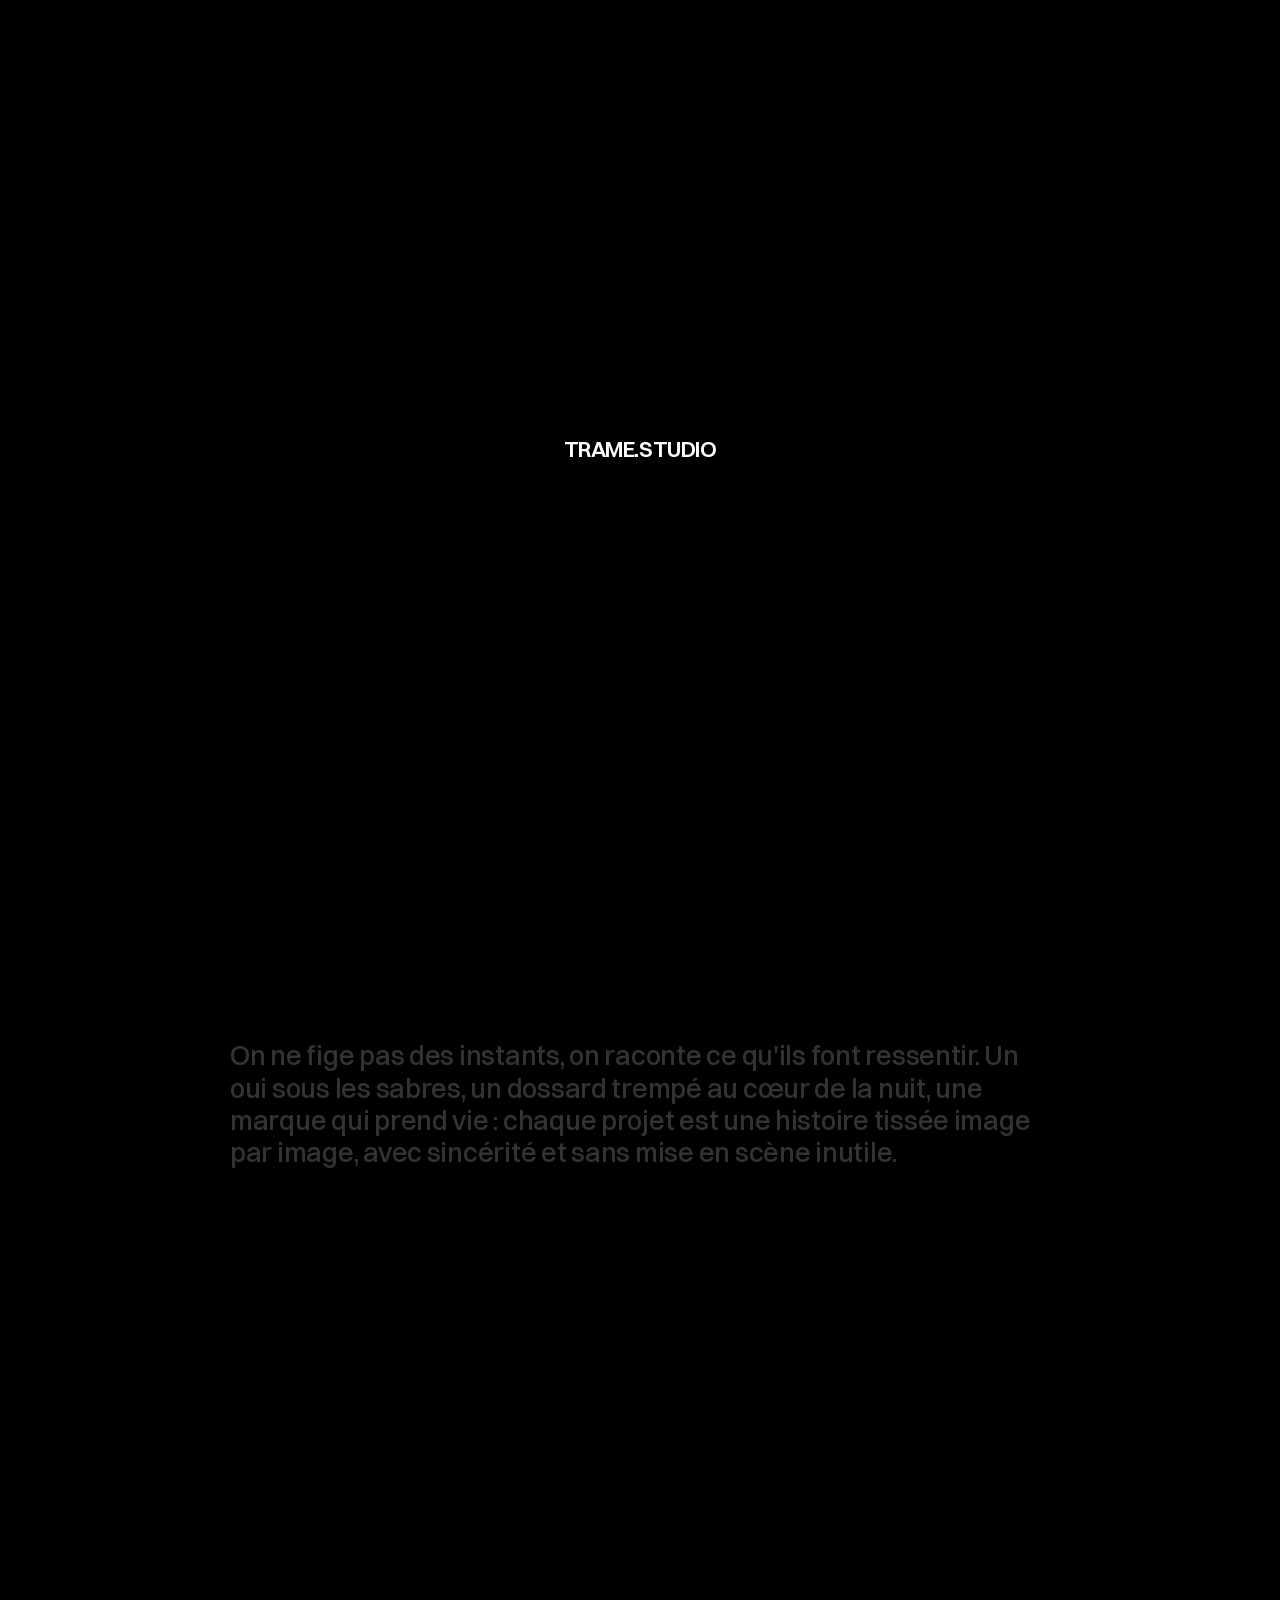
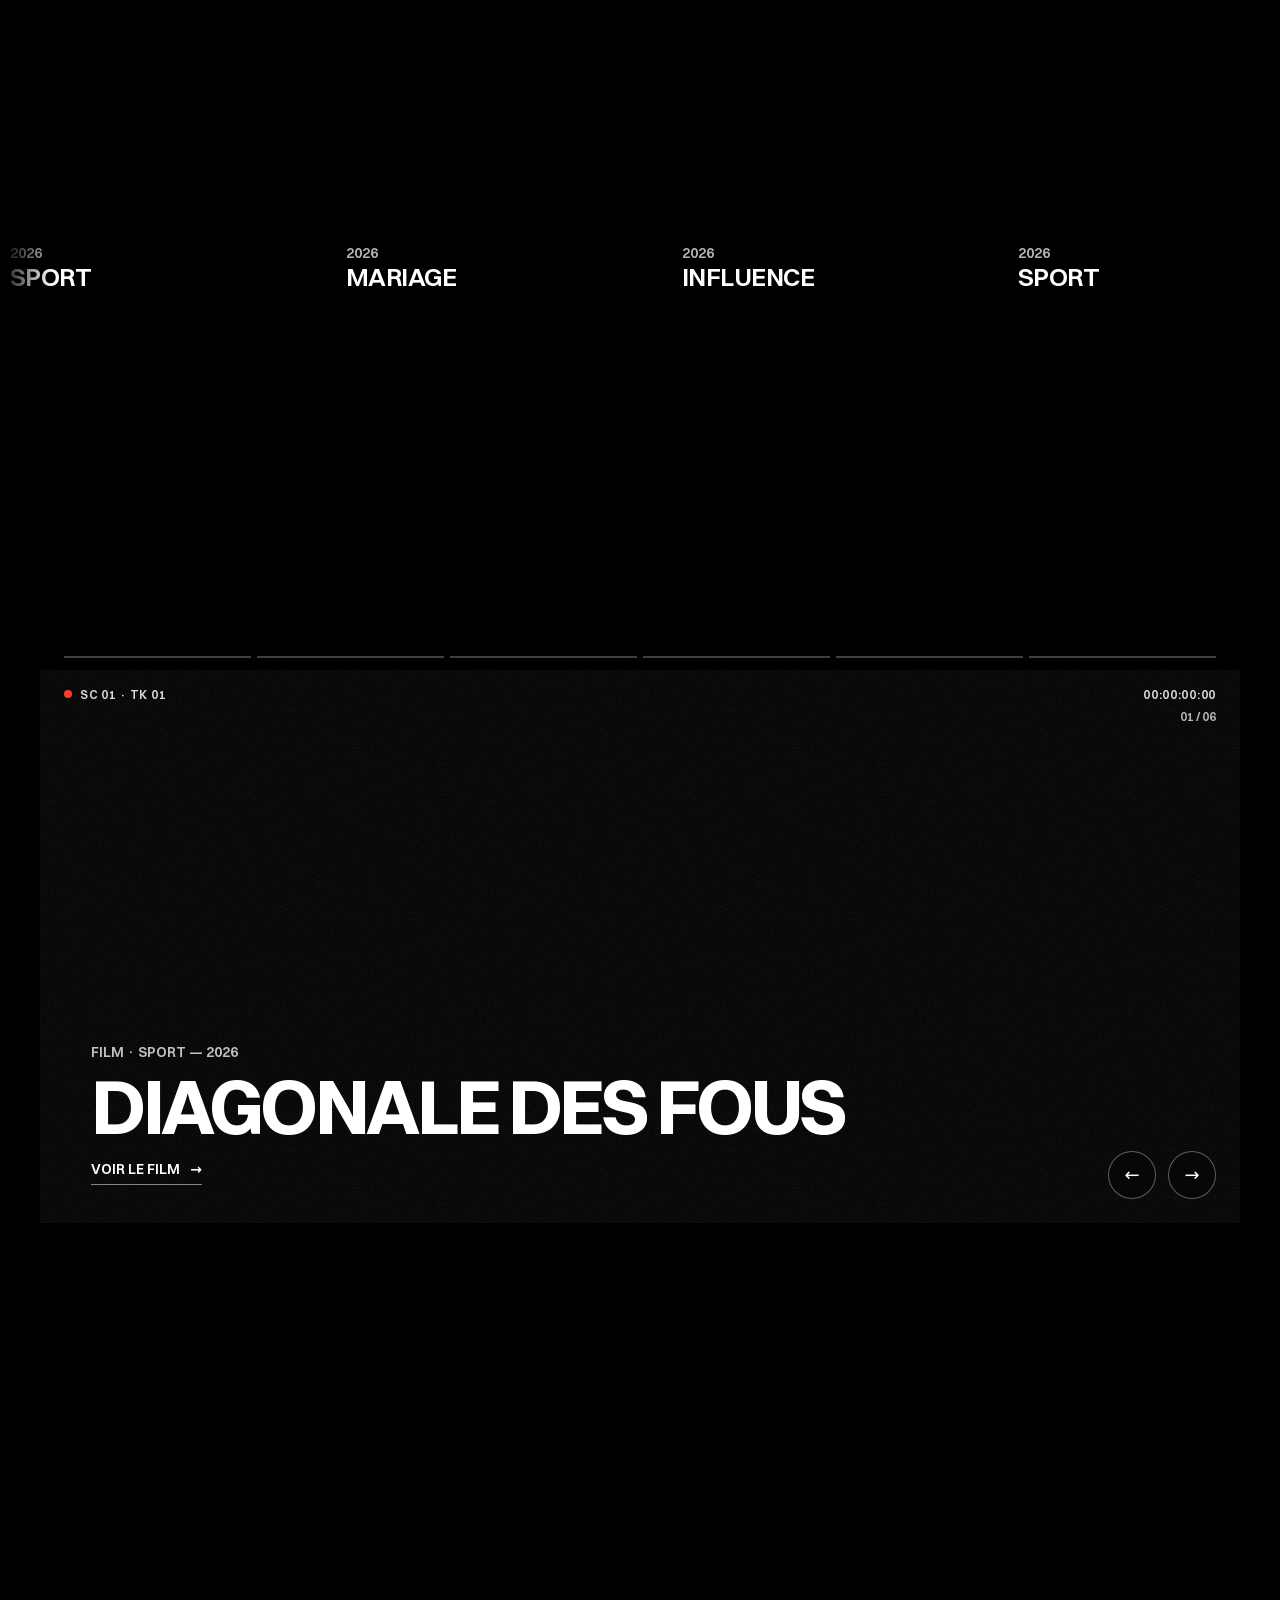
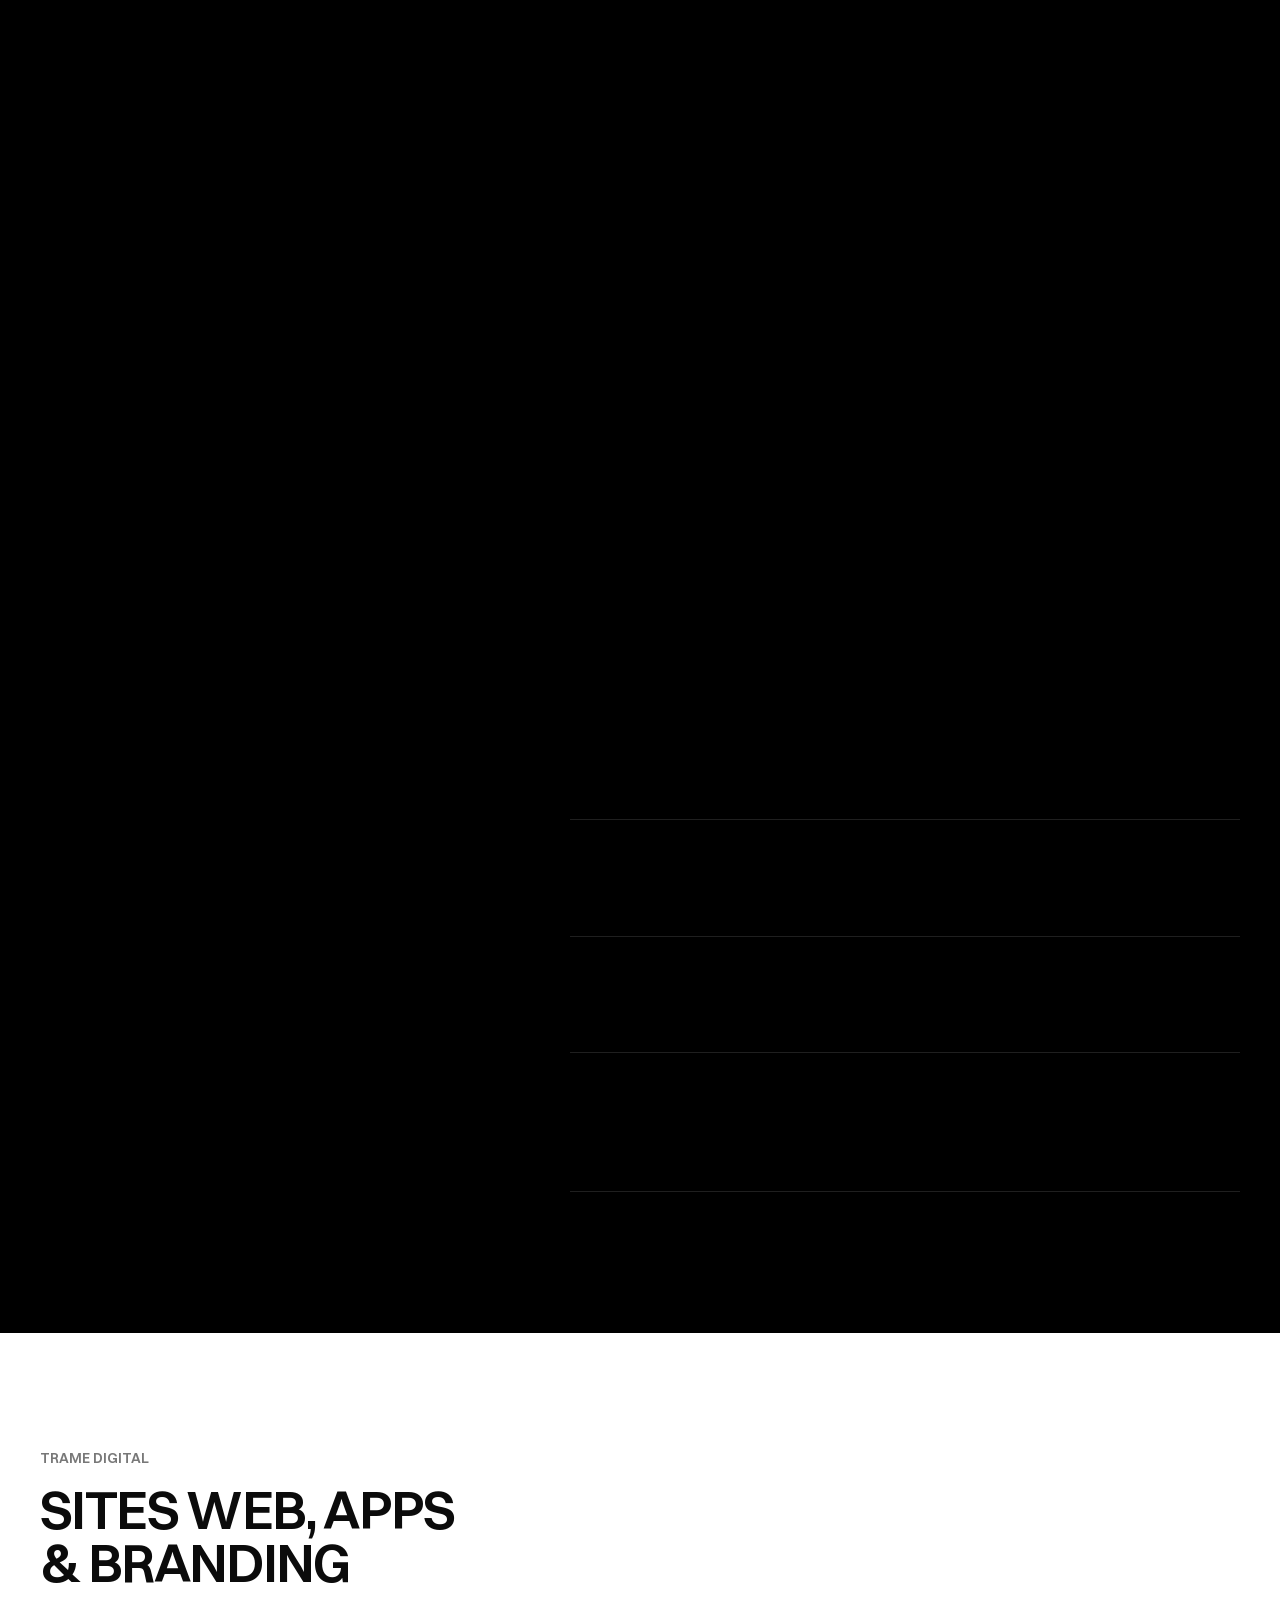
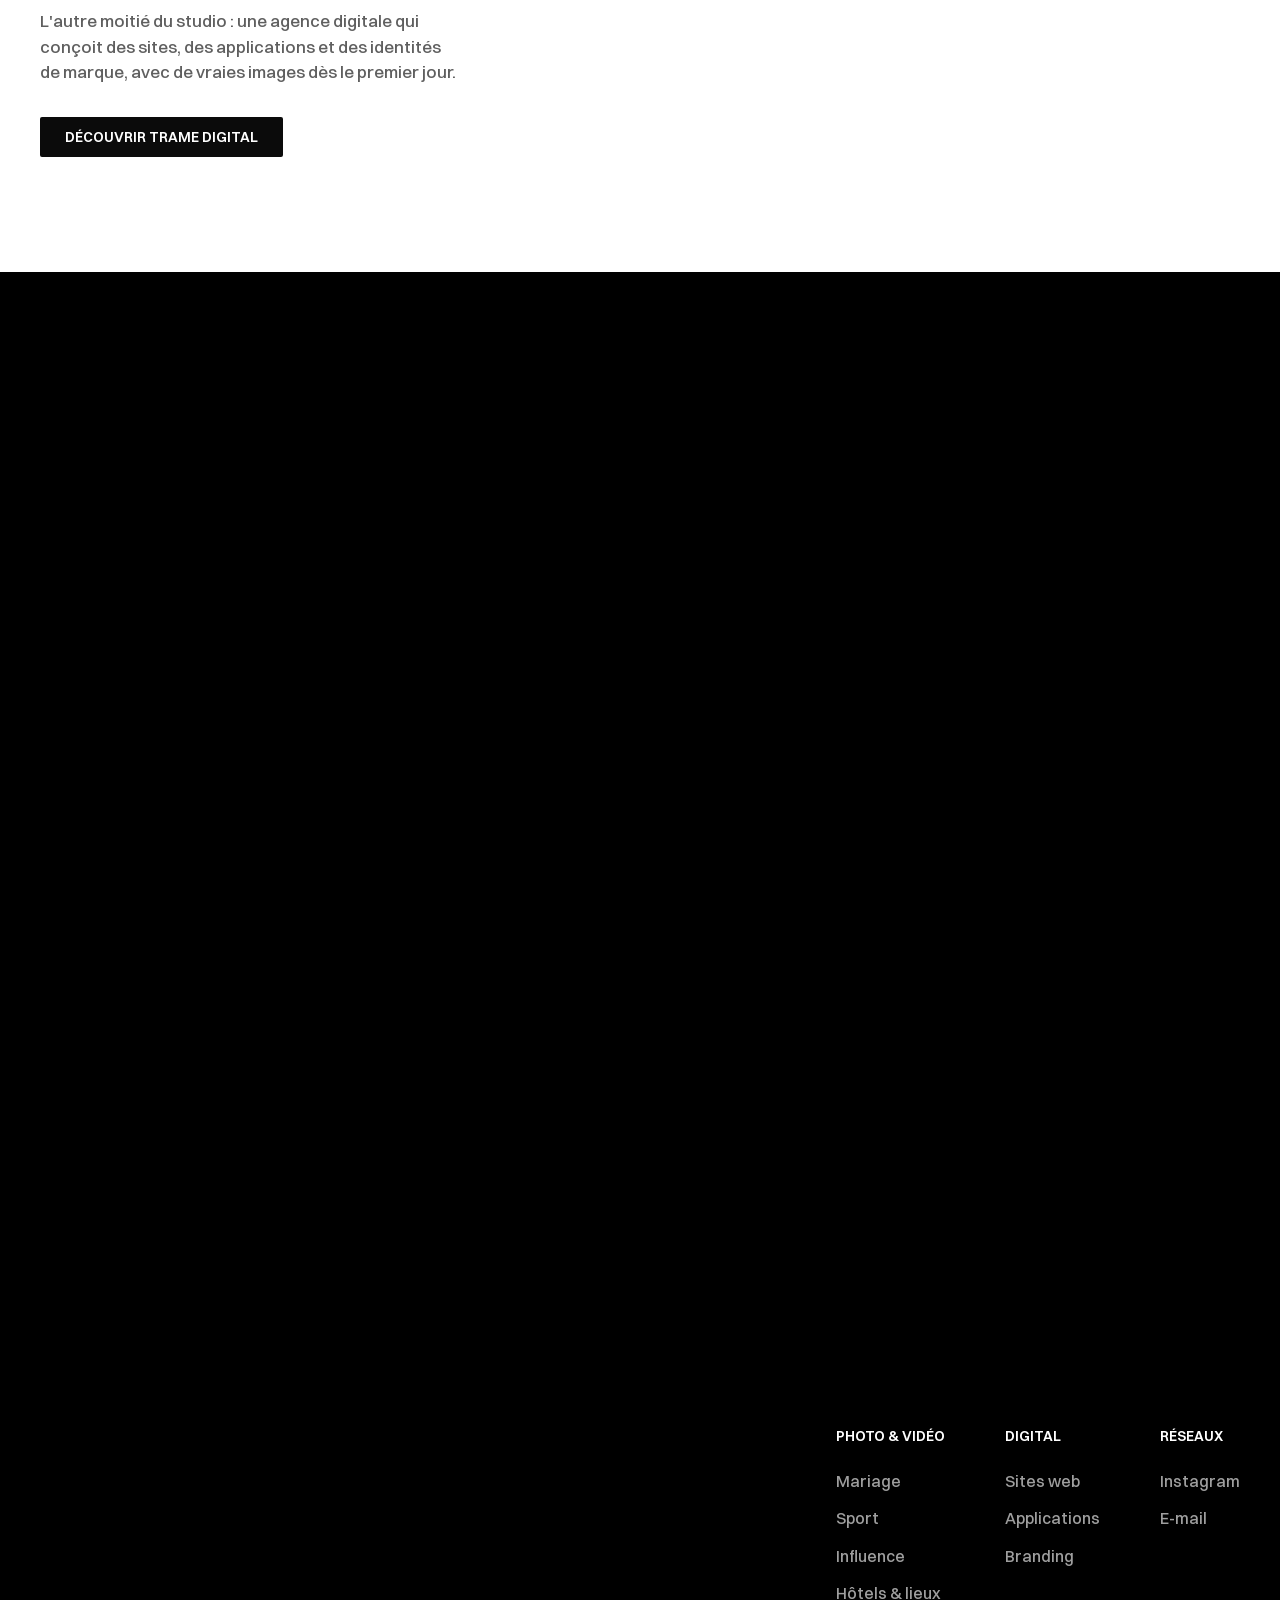
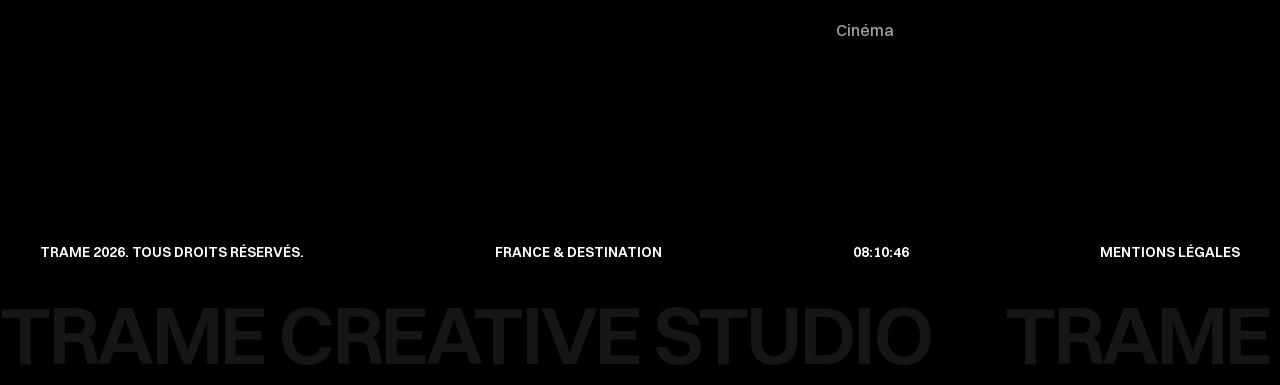
==== commit 31f0f5e3: "Carrousel cinéma 16:9 sur l'accueil et nouvelle page Cinéma (films, voyage, acting) Co-Authored-By: " ====
--- a/index.html
+++ b/index.html
@@ -34,7 +34,7 @@
   </div>
 
   <div data-nav></div>
-  <noscript><nav class="nav nav--static" aria-label="Navigation principale"><a href="index.html">Accueil</a> <a href="mariage.html">Mariage</a> <a href="sport.html">Sport</a> <a href="influence.html">Influence</a> <a href="hotels.html">Hôtels</a> <a href="digital.html">Digital</a> <a href="contact.html">Contact</a> <a href="mentions-legales.html">Mentions légales</a></nav></noscript>
+  <noscript><nav class="nav nav--static" aria-label="Navigation principale"><a href="index.html">Accueil</a> <a href="mariage.html">Mariage</a> <a href="sport.html">Sport</a> <a href="influence.html">Influence</a> <a href="hotels.html">Hôtels</a> <a href="cinema.html">Cinéma</a> <a href="digital.html">Digital</a> <a href="contact.html">Contact</a> <a href="mentions-legales.html">Mentions légales</a></nav></noscript>
 
   <main id="top">
     <!-- HERO -->
@@ -91,6 +91,18 @@
       </div>
     </section>
 
+    <!-- CINÉMA : carrousel 16:9 (contenu dans assets/js/data.js → cinema.slides) -->
+    <section class="section cine" id="cinema" aria-roledescription="carrousel" aria-label="Cinéma">
+      <div class="container head">
+        <div>
+          <h2 class="blur-in">Cinéma</h2>
+          <p class="head__sub blur-in">Voyages, films et bientôt l'acting : nos histoires en mouvement.</p>
+        </div>
+        <a class="btn blur-in" href="cinema.html"><span class="roll"><span>Entrer dans la salle</span><span aria-hidden="true">Entrer dans la salle</span></span></a>
+      </div>
+      <div class="cine__stage" id="cine-carousel"></div>
+    </section>
+
     <!-- FILMS &amp; REELS -->
     <section class="section" id="films">
       <div class="container head">
--- a/assets/css/style.css
+++ b/assets/css/style.css
@@ -749,3 +749,73 @@
 @keyframes eq { 0%, 100% { height: 3px; } 50% { height: 12px; } }
 .sound-toggle:not(.is-on) { opacity: .6; }
 @media (max-width: 767px) { .sound-toggle { bottom: 14px; padding: 8px 12px; } }
+
+/* ==========================================================================
+   CINÉMA : carrousel 16:9 de l'accueil
+   ========================================================================== */
+.cine__stage { position: relative; width: min(100% - 2 * var(--gutter), 1560px); margin-inline: auto; aspect-ratio: 16 / 9; max-height: 86vh; overflow: hidden; border-radius: 6px; background: #000; isolation: isolate; }
+.cine__track { position: absolute; inset: 0; }
+.cine__slide { position: absolute; inset: 0; display: block; opacity: 0; visibility: hidden; transition: opacity 1.2s var(--ease), visibility 0s 1.2s; }
+.cine__slide.is-active { opacity: 1; visibility: visible; transition: opacity 1.2s var(--ease), visibility 0s; }
+.cine__slide img { width: 100%; height: 100%; object-fit: cover; transform: scale(1.12); filter: saturate(.9) contrast(1.05); transition: transform 8s linear; }
+.cine__slide.is-active img { transform: scale(1); }
+/* bandes noires cinémascope + vignettage */
+.cine__slide::before { content: ""; position: absolute; inset: 0; z-index: 1; background: radial-gradient(120% 90% at 50% 45%, transparent 45%, rgba(0,0,0,.55) 100%), linear-gradient(to top, rgba(0,0,0,.75), transparent 45%); }
+.cine__stage::before, .cine__stage::after { content: ""; position: absolute; left: 0; right: 0; z-index: 3; height: 9%; background: #000; pointer-events: none; transition: height .8s var(--ease); }
+.cine__stage::before { top: 0; }
+.cine__stage::after { bottom: 0; }
+.cine__stage:hover::before, .cine__stage:hover::after { height: 6%; }
+.cine__grain { position: absolute; inset: -50%; z-index: 2; pointer-events: none; background-image: url("data:image/svg+xml,%3Csvg xmlns='http://www.w3.org/2000/svg' width='220' height='220'%3E%3Cfilter id='n'%3E%3CfeTurbulence type='fractalNoise' baseFrequency='.85' numOctaves='3' stitchTiles='stitch'/%3E%3CfeColorMatrix type='saturate' values='0'/%3E%3C/filter%3E%3Crect width='100%25' height='100%25' filter='url(%23n)'/%3E%3C/svg%3E"); opacity: .1; mix-blend-mode: screen; animation: grain 1.2s steps(5) infinite; }
+/* surimpression caméra */
+.cine__hud { position: absolute; z-index: 4; top: calc(9% + 16px); left: 24px; right: 24px; display: flex; justify-content: space-between; font-size: 12px; font-weight: 600; letter-spacing: .06em; text-transform: uppercase; color: rgba(255,255,255,.85); font-variant-numeric: tabular-nums; }
+.cine__rec { display: inline-flex; align-items: center; gap: 8px; }
+.cine__rec i { width: 8px; height: 8px; border-radius: 50%; background: #ff3b30; animation: rec 1.2s steps(1) infinite; }
+@keyframes rec { 50% { opacity: 0; } }
+.cine__caption { position: absolute; z-index: 4; left: clamp(20px, 4vw, 56px); right: 120px; bottom: calc(9% + clamp(20px, 3vw, 40px)); display: grid; gap: 8px; }
+.cine__tag { font-size: var(--fs-small); font-weight: 600; text-transform: uppercase; color: rgba(255,255,255,.75); }
+.cine__title { font-size: clamp(36px, 6vw, 96px); font-weight: 700; line-height: .95; letter-spacing: -.045em; text-transform: uppercase; }
+.cine__cta { display: inline-flex; gap: 10px; align-items: center; width: max-content; margin-top: 8px; padding-bottom: 4px; border-bottom: 1px solid rgba(255,255,255,.5); font-size: var(--fs-small); font-weight: 600; text-transform: uppercase; }
+.cine__cta i { font-style: normal; transition: transform .4s var(--ease); }
+.cine__slide:hover .cine__cta i { transform: translateX(5px); }
+/* le texte entre en décalé à chaque changement */
+.cine__slide .cine__tag, .cine__slide .cine__title, .cine__slide .cine__cta { opacity: 0; transform: translateY(24px); filter: blur(6px); transition: opacity .9s var(--ease), transform .9s var(--ease), filter .9s var(--ease); }
+.cine__slide.is-active .cine__tag { transition-delay: .35s; }
+.cine__slide.is-active .cine__title { transition-delay: .45s; }
+.cine__slide.is-active .cine__cta { transition-delay: .6s; }
+.cine__slide.is-active .cine__tag, .cine__slide.is-active .cine__title, .cine__slide.is-active .cine__cta { opacity: 1; transform: none; filter: none; }
+/* barres de progression + commandes */
+.cine__bars { position: absolute; z-index: 5; left: 24px; right: 24px; top: calc(9% - 14px); display: flex; gap: 6px; }
+.cine__bars span { flex: 1; height: 2px; background: rgba(255,255,255,.25); overflow: hidden; }
+.cine__bars i { display: block; height: 100%; background: #fff; transform: scaleX(0); transform-origin: left; }
+.cine__nav { position: absolute; z-index: 5; bottom: calc(9% + 24px); width: 48px; height: 48px; border: 1px solid rgba(255,255,255,.35); border-radius: 50%; color: #fff; font-size: 18px; background: rgba(0,0,0,.25); backdrop-filter: blur(8px); transition: background .3s, color .3s; }
+.cine__nav:hover { background: #fff; color: #000; }
+.cine__prev { right: 84px; }
+.cine__next { right: 24px; }
+.cine__count { position: absolute; z-index: 5; right: 24px; top: calc(9% + 16px); margin-top: 22px; font-size: 12px; font-weight: 600; color: rgba(255,255,255,.7); font-variant-numeric: tabular-nums; }
+@media (max-width: 767px) {
+  .cine__stage { width: 100%; border-radius: 0; aspect-ratio: 4 / 5; max-height: none; }
+  .cine__stage::before, .cine__stage::after { height: 6%; }
+  .cine__hud { top: calc(6% + 14px); left: 16px; right: 16px; font-size: 11px; }
+  .cine__bars { top: calc(6% - 10px); left: 16px; right: 16px; }
+  .cine__count { display: none; }
+  .cine__caption { left: 16px; right: 16px; bottom: calc(6% + 84px); }
+  .cine__title { font-size: 44px; }
+  .cine__nav { bottom: calc(6% + 16px); width: 44px; height: 44px; }
+  .cine__prev { right: auto; left: 16px; }
+  .cine__next { right: auto; left: 70px; }
+}
+@media (prefers-reduced-motion: reduce) { .cine__slide img { transition: none; transform: none; } .cine__grain { animation: none; } }
+
+/* ==========================================================================
+   PAGE CINÉMA
+   ========================================================================== */
+.hero--cine .hero__img img { object-position: 50% 40%; }
+.cine-bars i { position: absolute; left: 0; right: 0; z-index: 1; height: 7vh; background: #000; transform: scaleY(0); animation: barsIn 1.4s var(--ease) .3s forwards; }
+.cine-bars i:first-child { top: 0; transform-origin: top; }
+.cine-bars i:last-child { bottom: 0; transform-origin: bottom; }
+@keyframes barsIn { to { transform: scaleY(1); } }
+.hero--cine .hero__content { padding-bottom: calc(7vh + clamp(32px, 6vh, 72px)); }
+.films--cinema { grid-template-columns: 1fr 1fr; }
+.films--cinema .film--film { aspect-ratio: 16 / 9; height: auto; }
+.films--cinema .film__word { font-size: clamp(40px, 5vw, 80px); }
+@media (max-width: 767px) { .films--cinema { grid-template-columns: 1fr; overflow: visible; } }
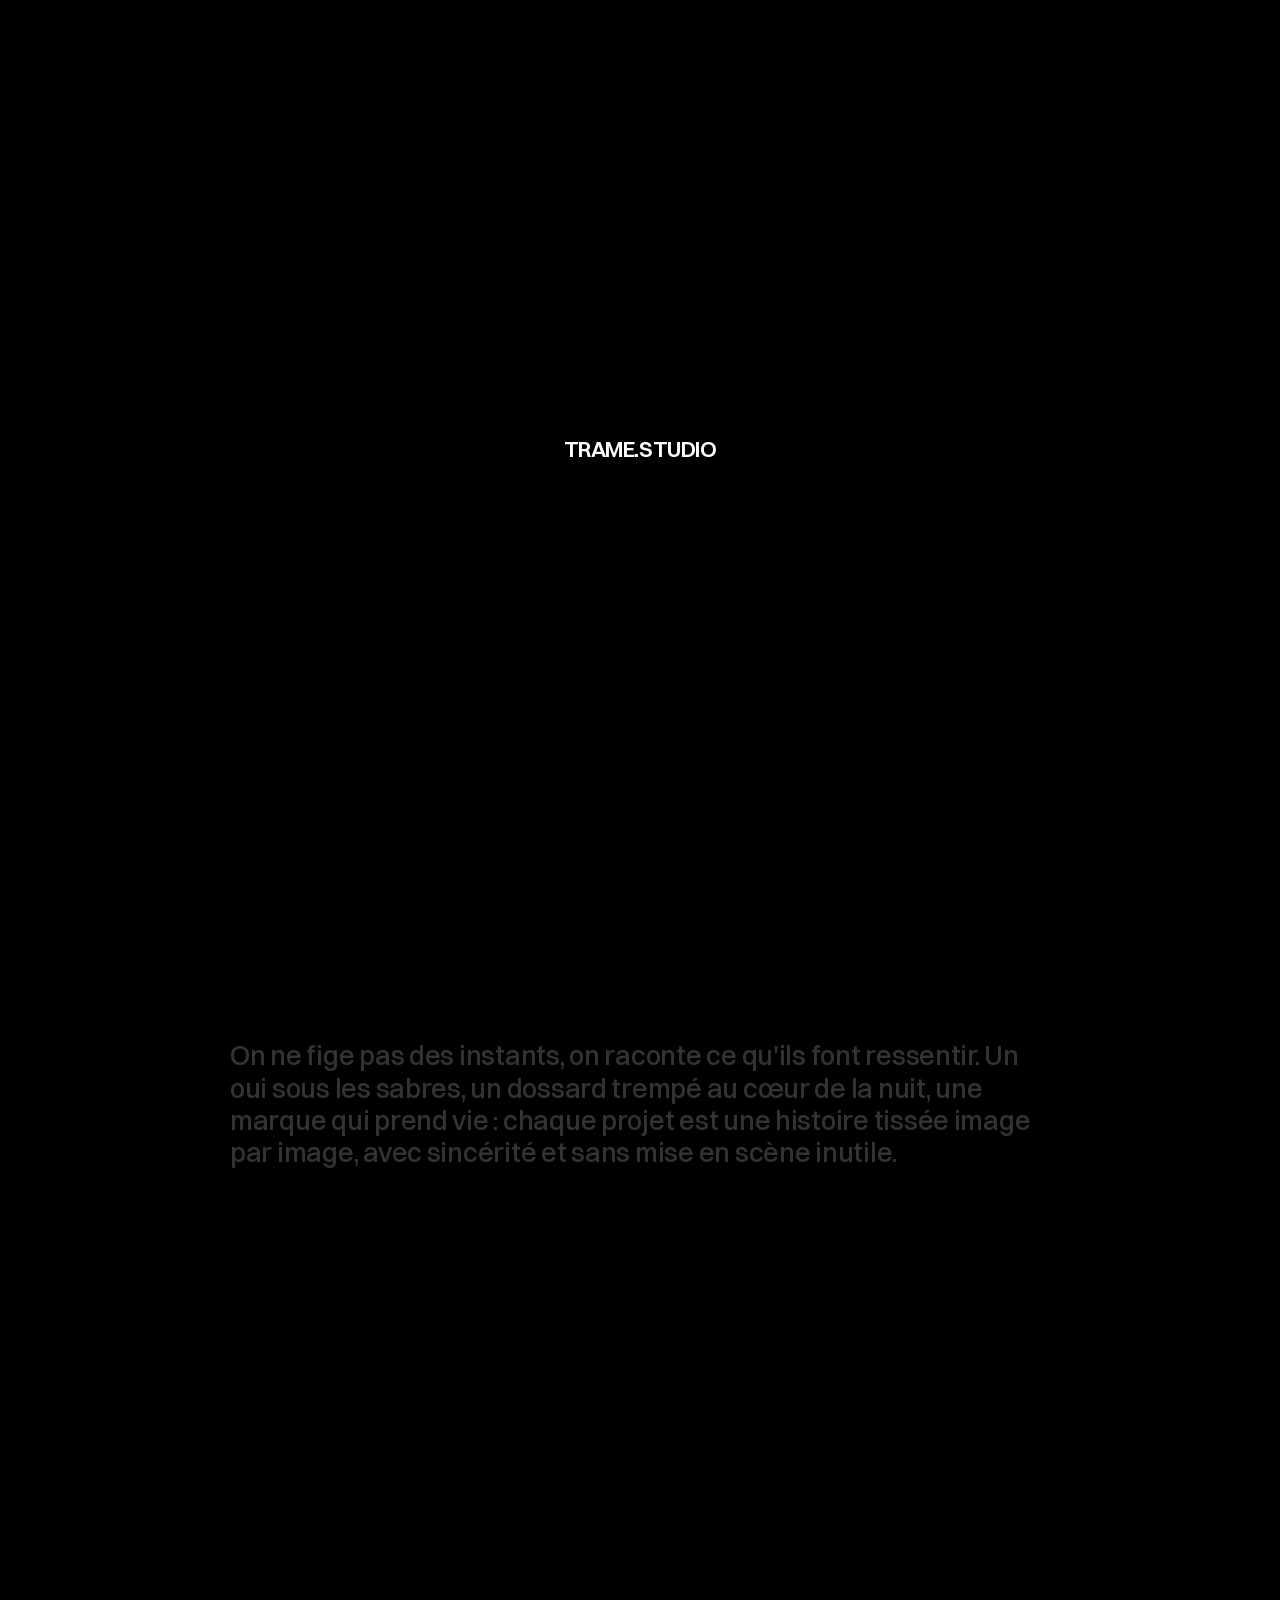
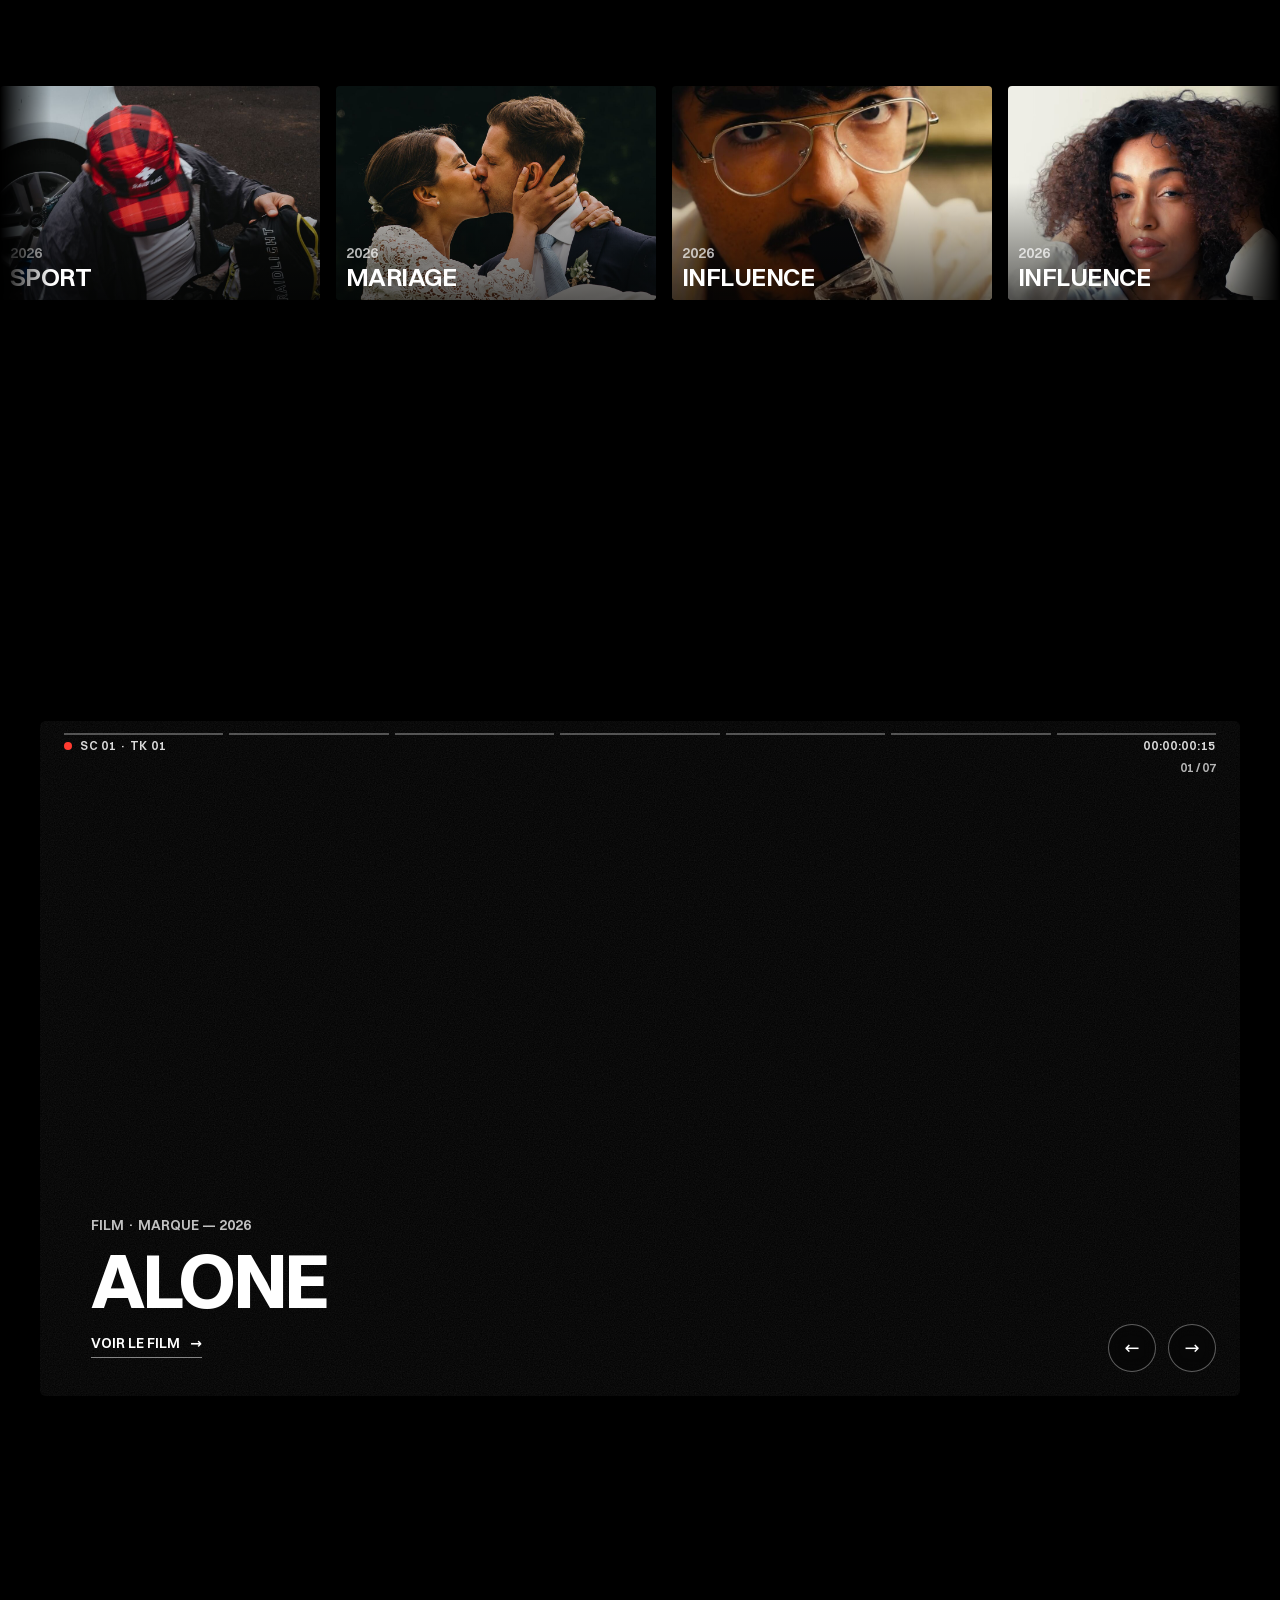
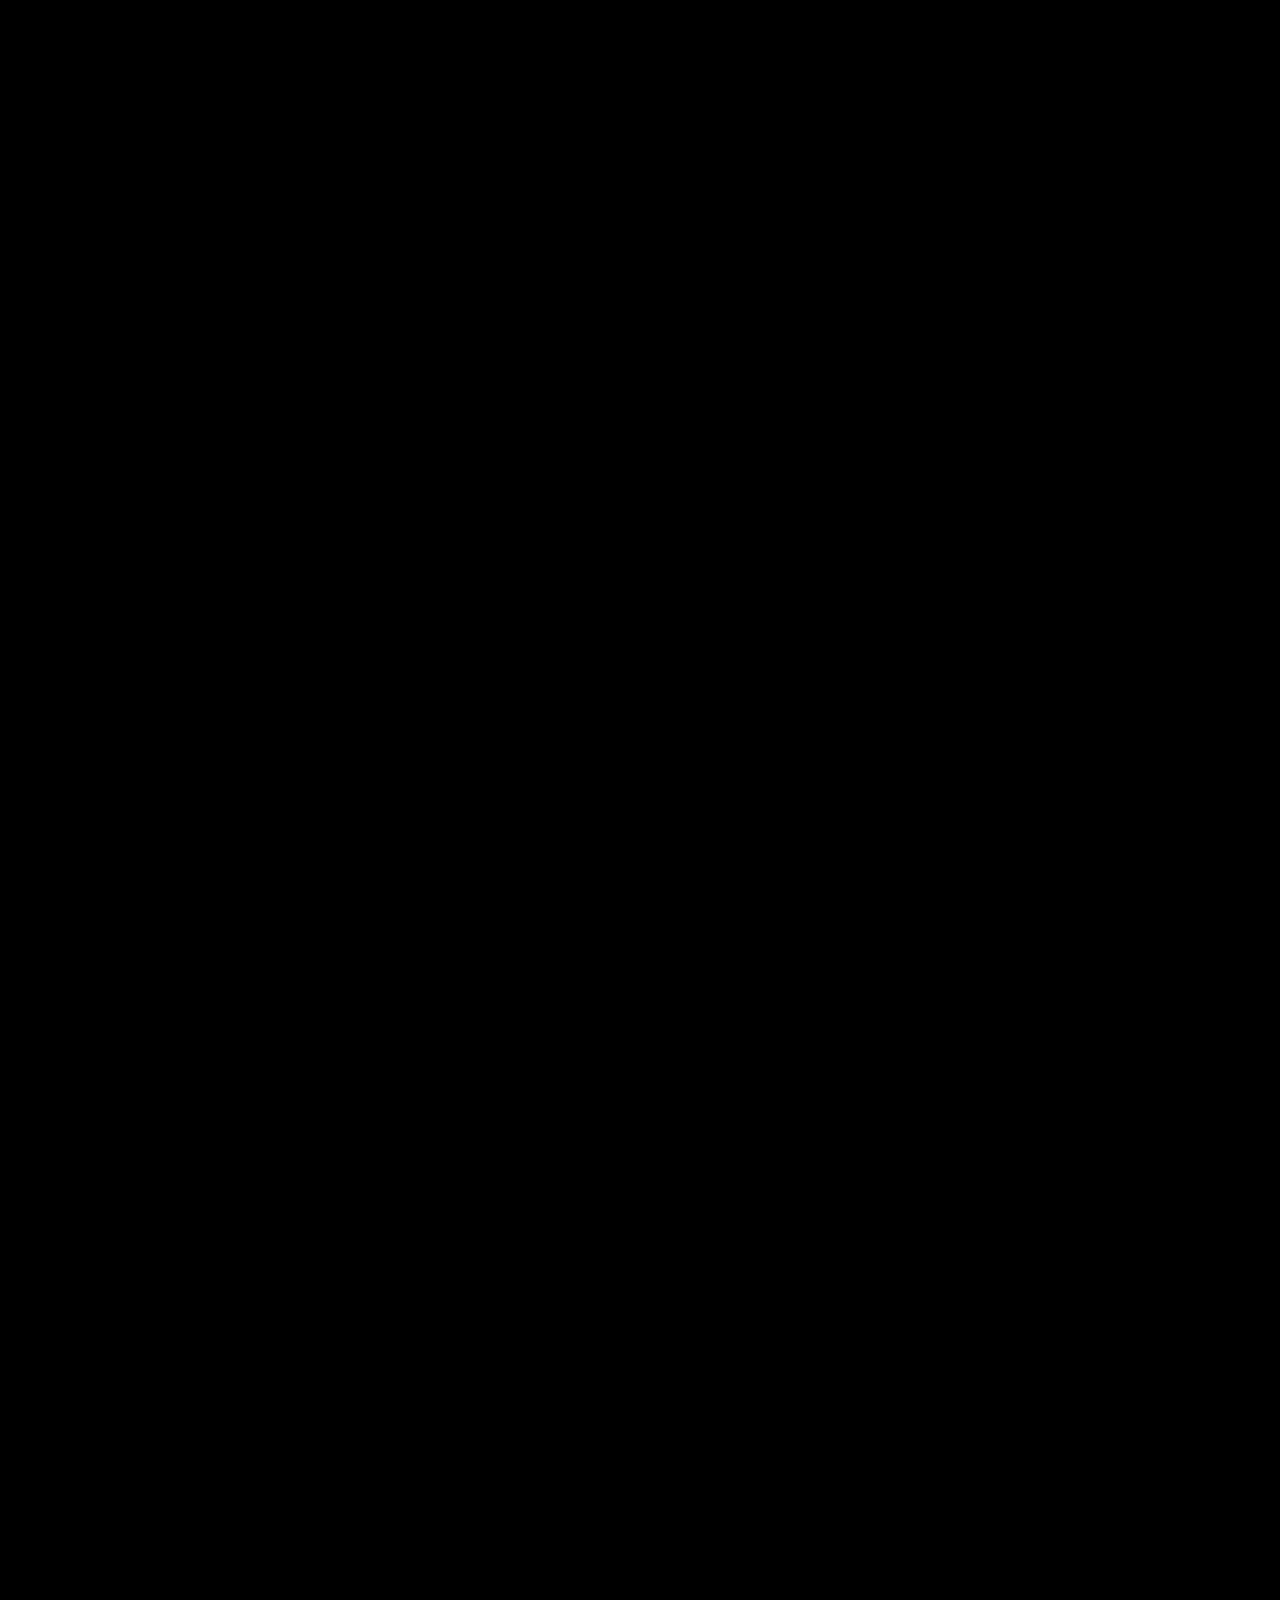
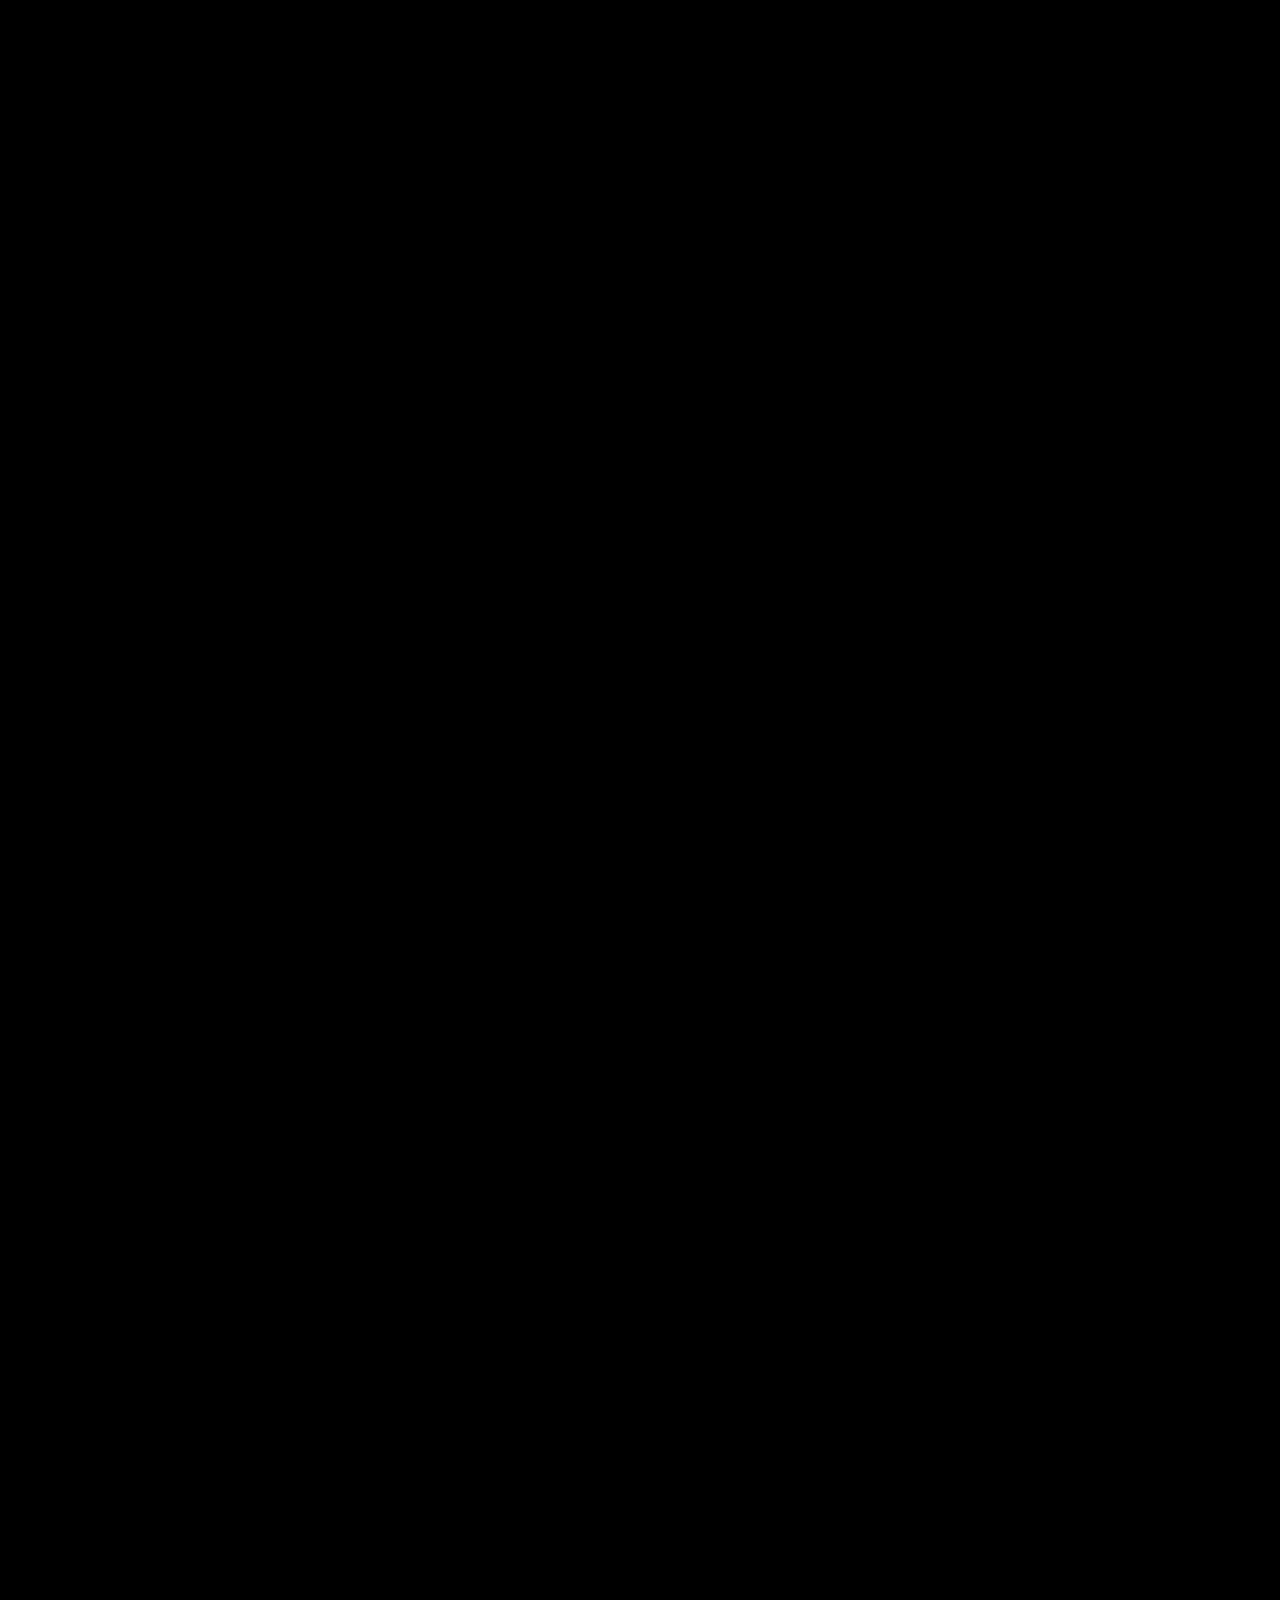
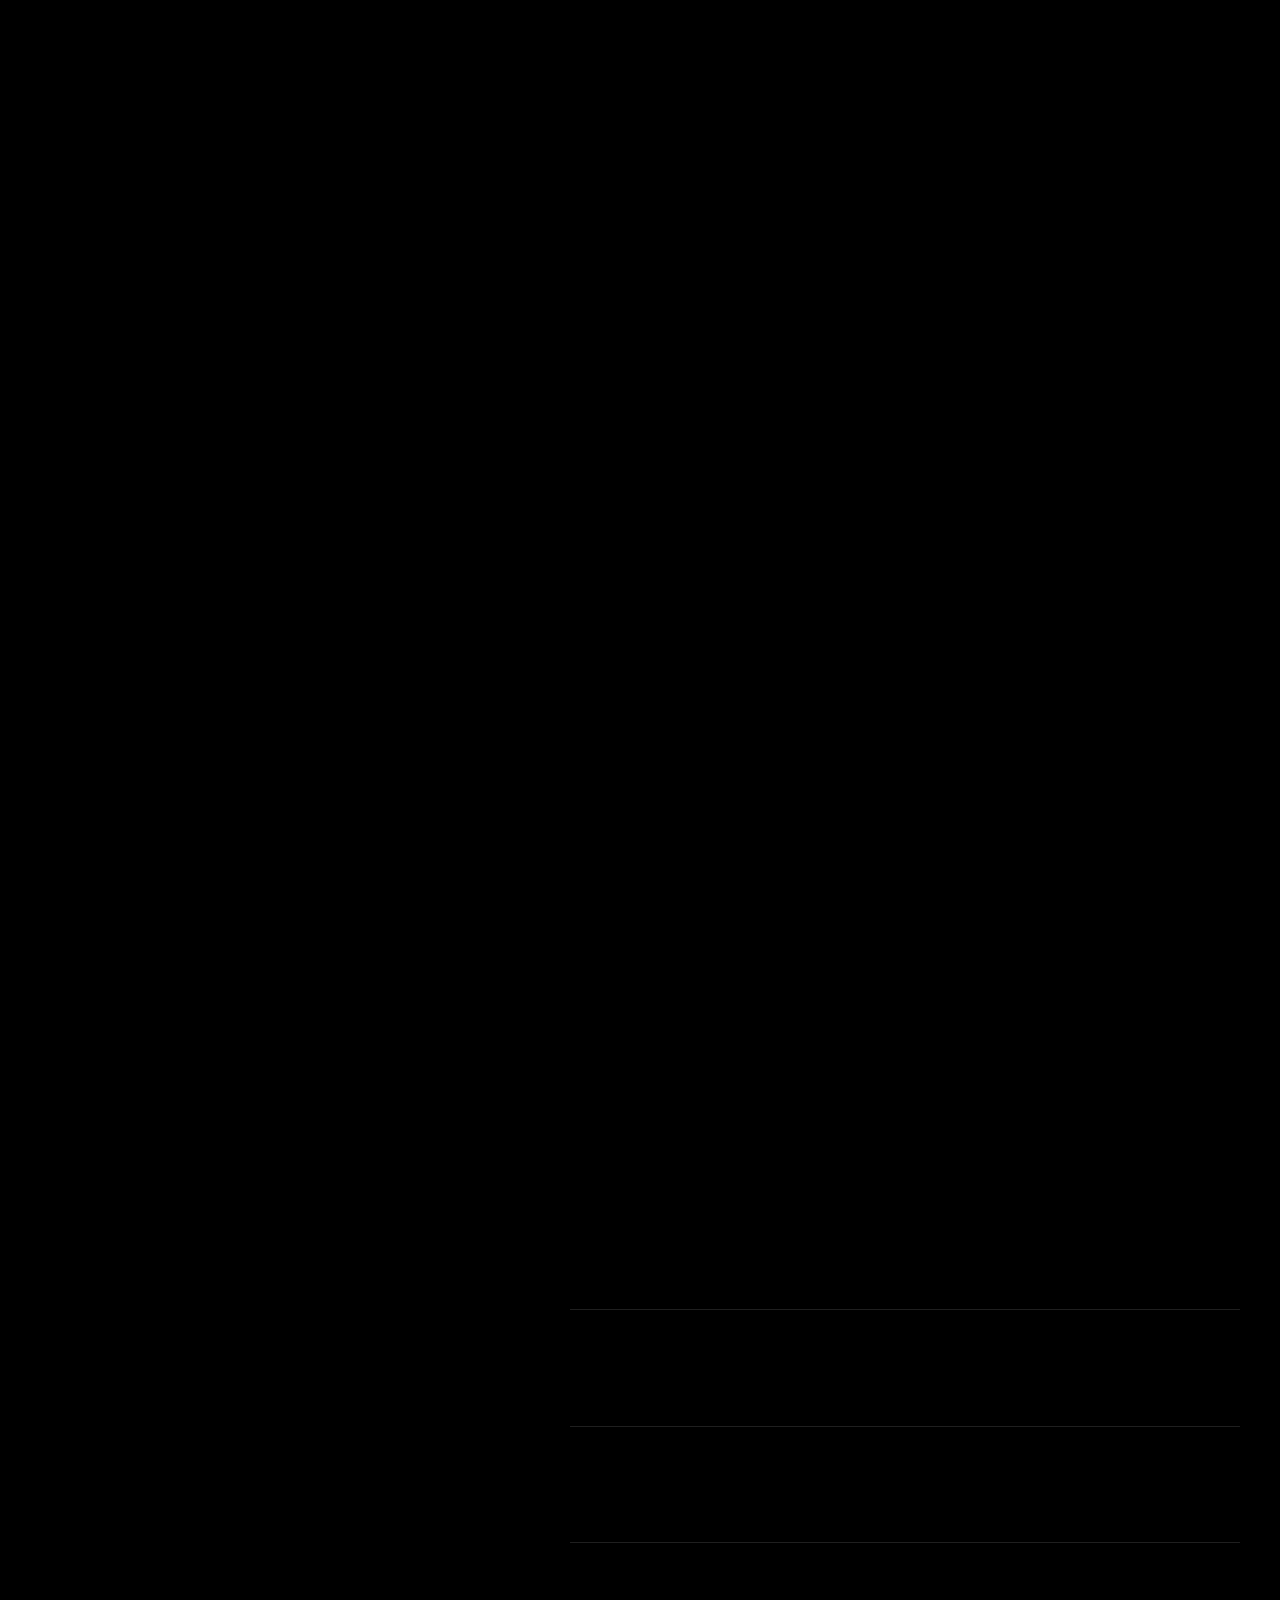
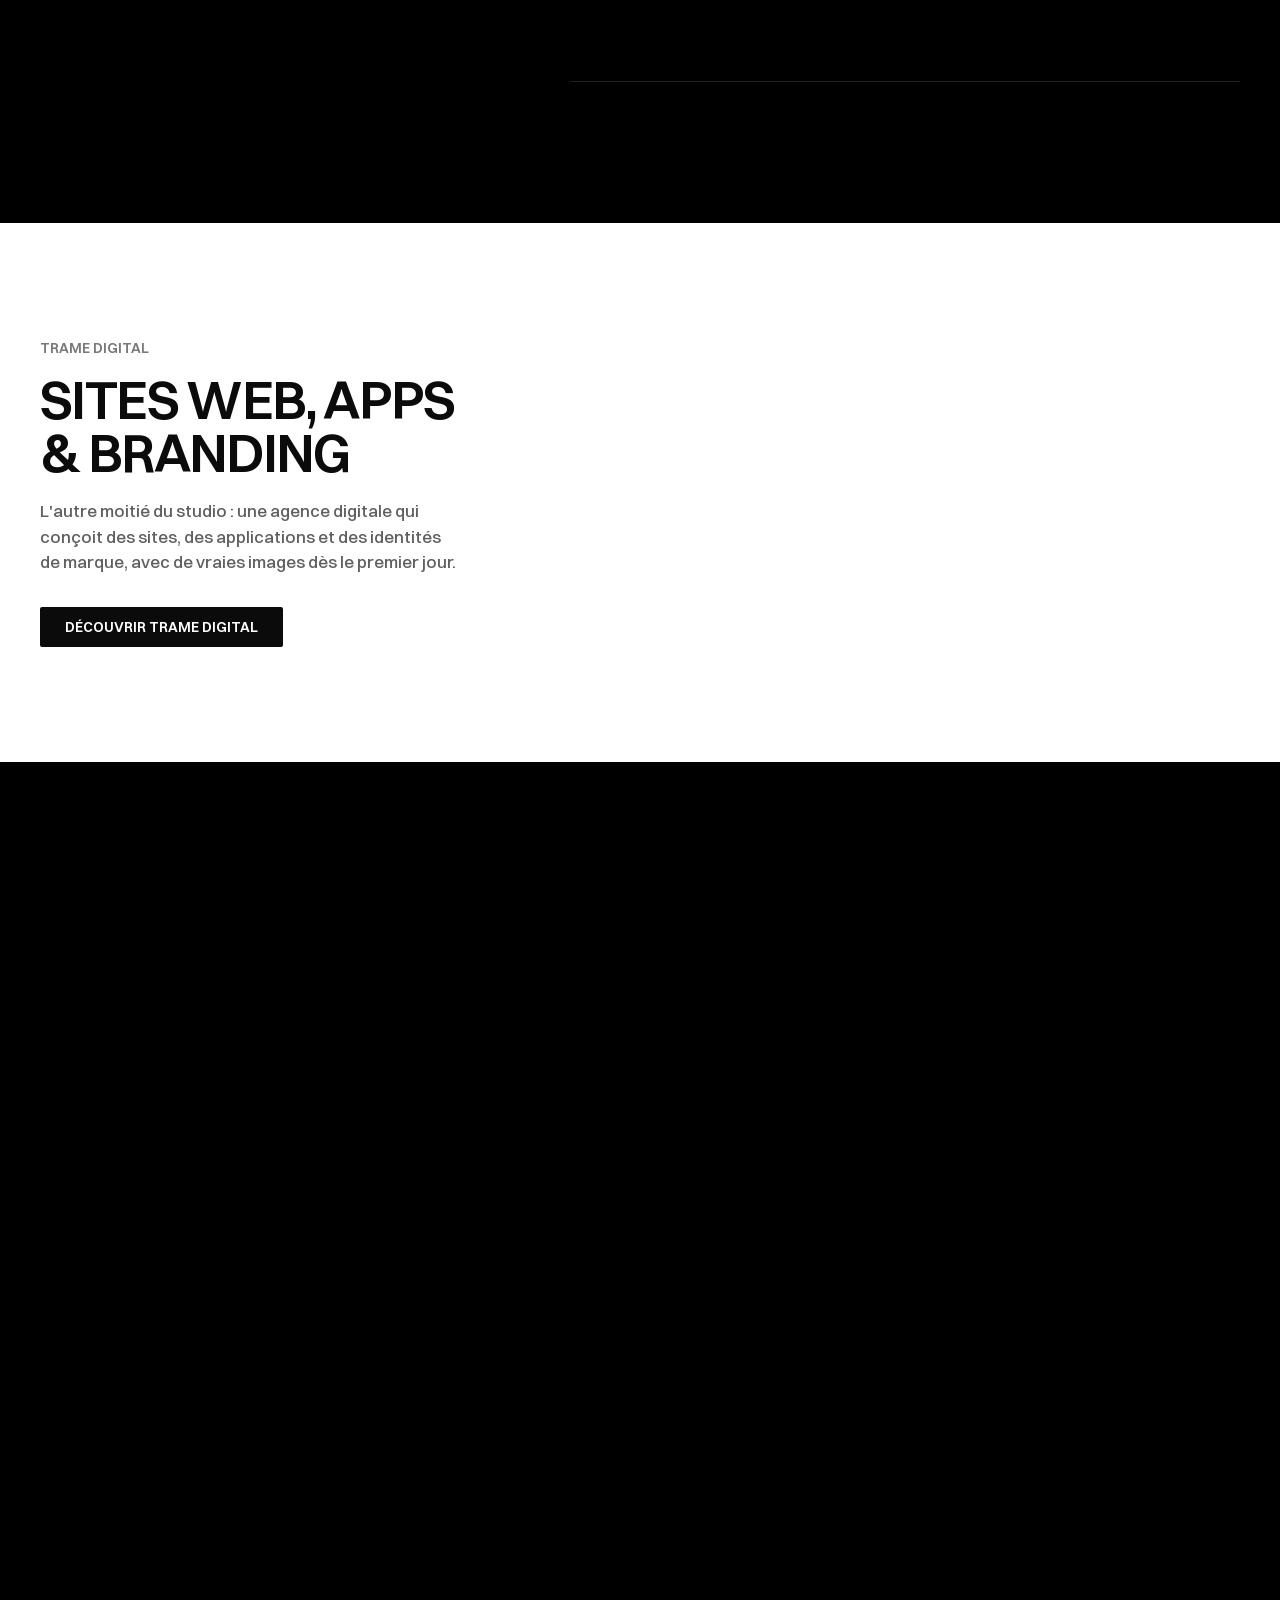
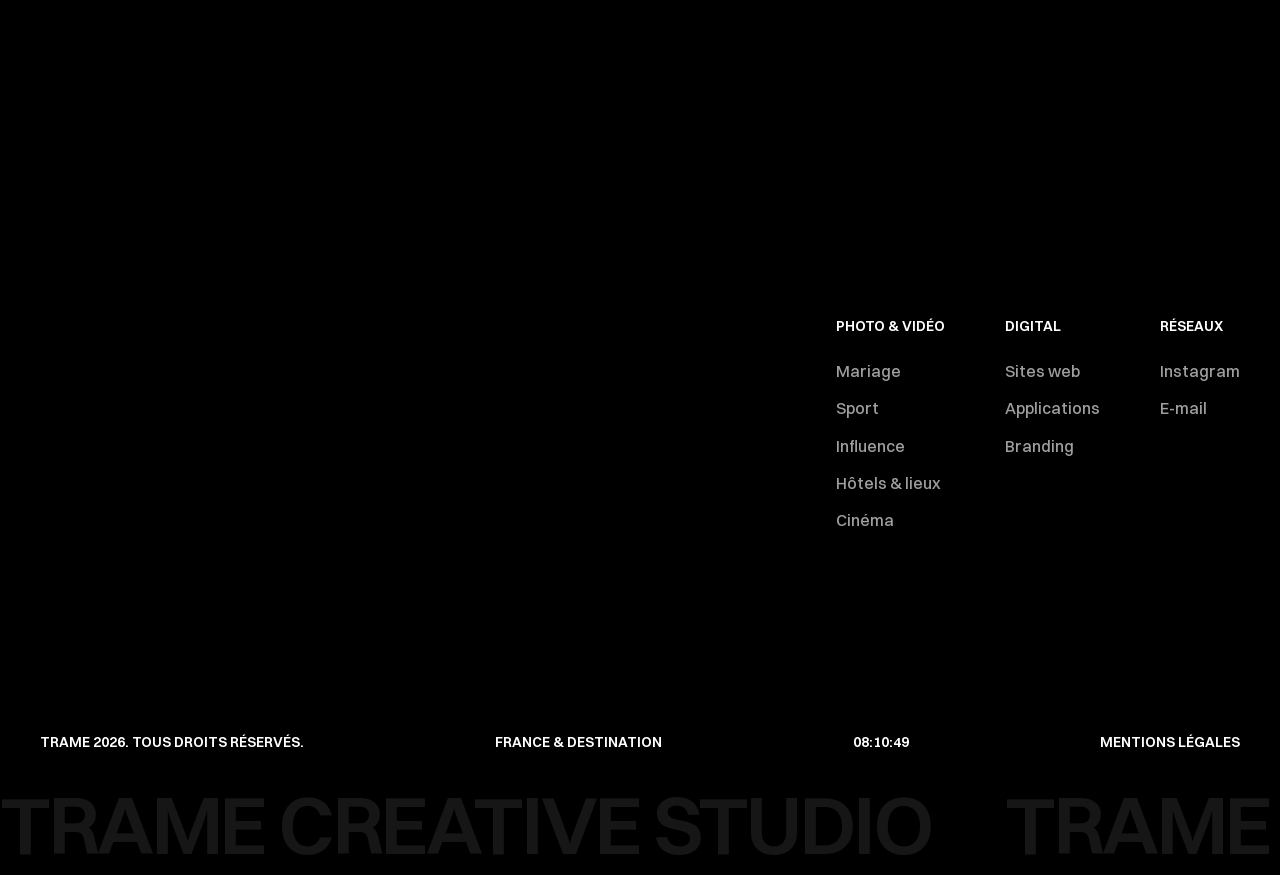
==== commit c8b054d1: "Hero de l'accueil en vidéo (MYSLF), vidéos en lecture auto dans le carrousel, couverture Alone aux c" ====
--- a/index.html
+++ b/index.html
@@ -15,13 +15,13 @@
   <meta property="og:site_name" content="Trame Studio">
   <meta property="og:locale" content="fr_FR">
   <meta property="og:url" content="https://trameraw.com/">
-  <meta property="og:image" content="https://trameraw.com/images/hero/hero.jpg">
+  <meta property="og:image" content="https://trameraw.com/images/hero/hero-myslf.jpg">
   <meta name="twitter:card" content="summary_large_image">
   <meta name="theme-color" content="#000000">
   <link rel="icon" href="assets/favicon.svg" type="image/svg+xml">
   <link rel="preload" as="font" type="font/woff2" href="assets/fonts/switzer-600.woff2" crossorigin>
   <link rel="preload" as="font" type="font/woff2" href="assets/fonts/switzer-500.woff2" crossorigin>
-  <link rel="preload" as="image" href="images/hero/hero.jpg" media="(min-width: 768px)">
+  <link rel="preload" as="image" href="images/hero/hero-myslf.jpg" media="(min-width: 768px)">
   <link rel="stylesheet" href="assets/css/style.css">
   <noscript><link rel="stylesheet" href="assets/css/noscript.css"></noscript>
 </head>
@@ -40,8 +40,8 @@
     <!-- HERO -->
     <section class="hero">
       <picture class="hero__img">
-        <source media="(max-width: 767px)" srcset="images/hero/hero-mobile.jpg">
-        <img src="images/hero/hero.jpg" alt="Coureur de la Diagonale des Fous, casquette rouge, préparant son sac" fetchpriority="high">
+        <source media="(max-width: 767px)" srcset="images/hero/hero-myslf-mobile.jpg">
+        <img src="images/hero/hero-myslf.jpg" alt="Yayha dans les herbes dorées, film MYSLF" fetchpriority="high">
       </picture>
       <div class="hero__shade"></div>
       <div class="hero__content">
--- a/assets/css/style.css
+++ b/assets/css/style.css
@@ -819,3 +819,58 @@
 .films--cinema .film--film { aspect-ratio: 16 / 9; height: auto; }
 .films--cinema .film__word { font-size: clamp(40px, 5vw, 80px); }
 @media (max-width: 767px) { .films--cinema { grid-template-columns: 1fr; overflow: visible; } }
+
+/* ---------- Carrousel cinéma piloté par le défilement ---------- */
+.cine__pin { position: relative; height: calc(100vh + var(--slides, 6) * 55vh); }
+.cine__sticky { position: sticky; top: 0; height: 100vh; height: 100svh; display: flex; align-items: center; }
+.cine__sticky .cine__stage { max-height: 88vh; }
+/* bandes noires : absentes au repos, elles entrent quand le carrousel se fixe à l'écran */
+.cine__stage::before, .cine__stage::after { height: 0; transition: height 1s cubic-bezier(.7, 0, .2, 1); }
+.cine__stage.is-on::before, .cine__stage.is-on::after { height: 11%; }
+.cine__stage:hover::before, .cine__stage:hover::after { height: 0; }
+.cine__stage.is-on:hover::before, .cine__stage.is-on:hover::after { height: 11%; }
+.cine__hud { top: 16px; transition: top 1s cubic-bezier(.7, 0, .2, 1); }
+.cine__stage.is-on .cine__hud { top: calc(11% + 16px); }
+.cine__bars { top: 12px; transition: top 1s cubic-bezier(.7, 0, .2, 1); }
+.cine__stage.is-on .cine__bars { top: calc(11% - 14px); }
+.cine__count { top: 16px; transition: top 1s cubic-bezier(.7, 0, .2, 1); }
+.cine__stage.is-on .cine__count { top: calc(11% + 16px); }
+.cine__caption { bottom: clamp(20px, 3vw, 40px); transition: bottom 1s cubic-bezier(.7, 0, .2, 1); }
+.cine__stage.is-on .cine__caption { bottom: calc(11% + clamp(20px, 3vw, 40px)); }
+.cine__nav { bottom: 24px; transition: bottom 1s cubic-bezier(.7, 0, .2, 1), background .3s, color .3s; }
+.cine__stage.is-on .cine__nav { bottom: calc(11% + 24px); }
+.cine__bars span { background: rgba(255,255,255,.3); }
+@media (max-width: 767px) {
+  .cine__pin { height: calc(100vh + var(--slides, 6) * 45vh); }
+  .cine__stage.is-on::before, .cine__stage.is-on::after { height: 8%; }
+  .cine__stage.is-on .cine__hud { top: calc(8% + 14px); }
+  .cine__stage.is-on .cine__bars { top: calc(8% - 10px); }
+  .cine__caption { bottom: 84px; }
+  .cine__stage.is-on .cine__caption { bottom: calc(8% + 84px); }
+  .cine__nav { bottom: 16px; }
+  .cine__stage.is-on .cine__nav { bottom: calc(8% + 16px); }
+}
+/* aperçu vidéo muet au survol des cartes */
+.film__preview { position: absolute; inset: 0; z-index: 0; width: 100%; height: 100%; object-fit: cover; opacity: 0; transition: opacity .5s; }
+.film.is-previewing .film__preview { opacity: 1; }
+.film.is-previewing img { opacity: 0; }
+.film.is-previewing .film__play { opacity: 0; }
+.film__play { transition: transform .5s var(--ease), opacity .3s; }
+/* Influence : 3 films Yayha, bloc marque Alone */
+.films--three { grid-template-columns: repeat(3, 1fr); max-width: 980px; }
+.films--brand { grid-template-columns: 2.6fr 1fr; align-items: stretch; margin-bottom: 16px; }
+.films--brand .film--film { aspect-ratio: auto; height: 100%; }
+.gallery--wide { columns: 3 260px; }
+@media (max-width: 767px) {
+  .films--three { grid-template-columns: repeat(3, 72%); }
+  .films--brand { grid-template-columns: 1fr; overflow: visible; }
+  .films--brand .film--film { aspect-ratio: 16 / 9; }
+  .films--brand .film--reel { max-width: 70%; }
+}
+
+/* ---------- Vidéos : hero d'accueil et plans du carrousel ---------- */
+.hero__video { position: absolute; inset: 0; width: 100%; height: 100%; object-fit: cover; opacity: 0; transition: opacity 1.2s var(--ease); will-change: transform; }
+.hero__img.has-video .hero__video { opacity: 1; }
+.cine__video { position: absolute; inset: 0; width: 100%; height: 100%; object-fit: cover; opacity: 0; transition: opacity .8s var(--ease); filter: saturate(.92) contrast(1.05); }
+.cine__slide.is-playing .cine__video { opacity: 1; }
+.sound-toggle { transition: border-color .3s, opacity .3s, bottom .5s var(--ease); } .sound-toggle.is-raised { bottom: 72px; }
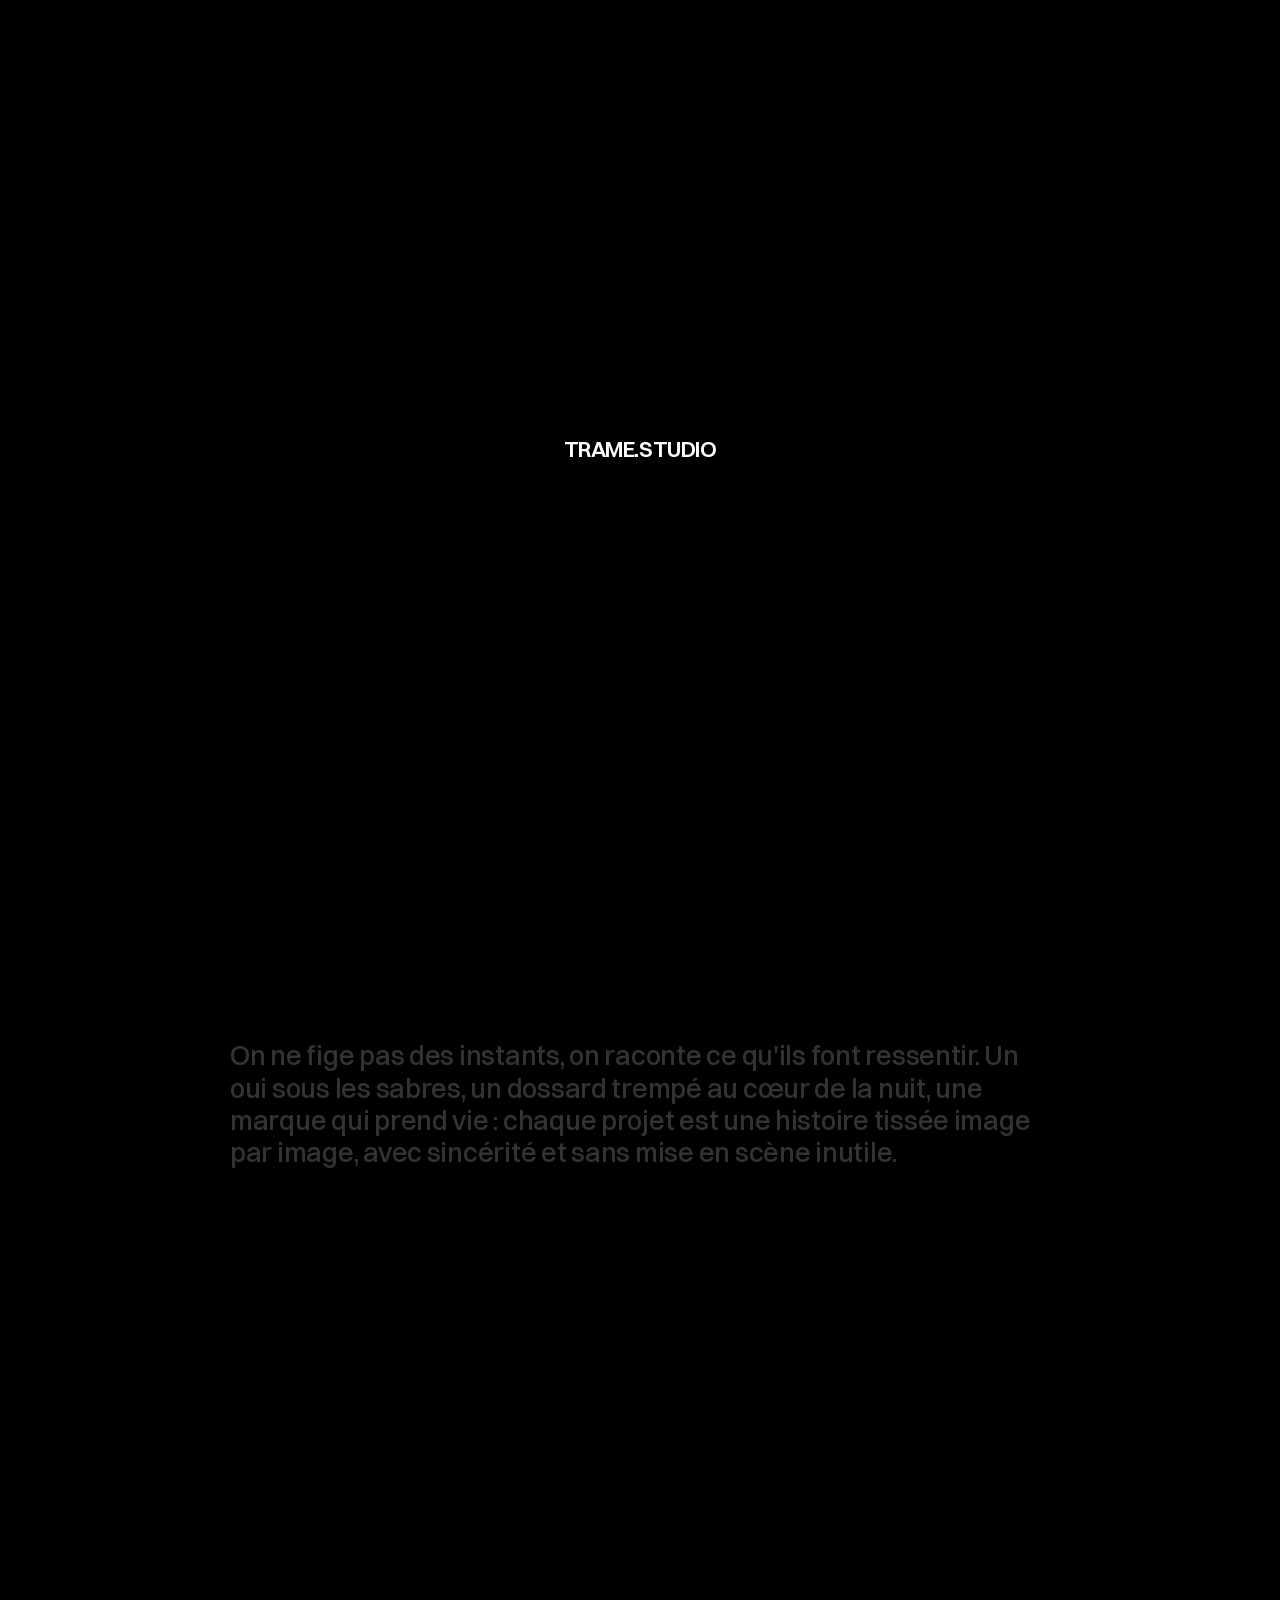
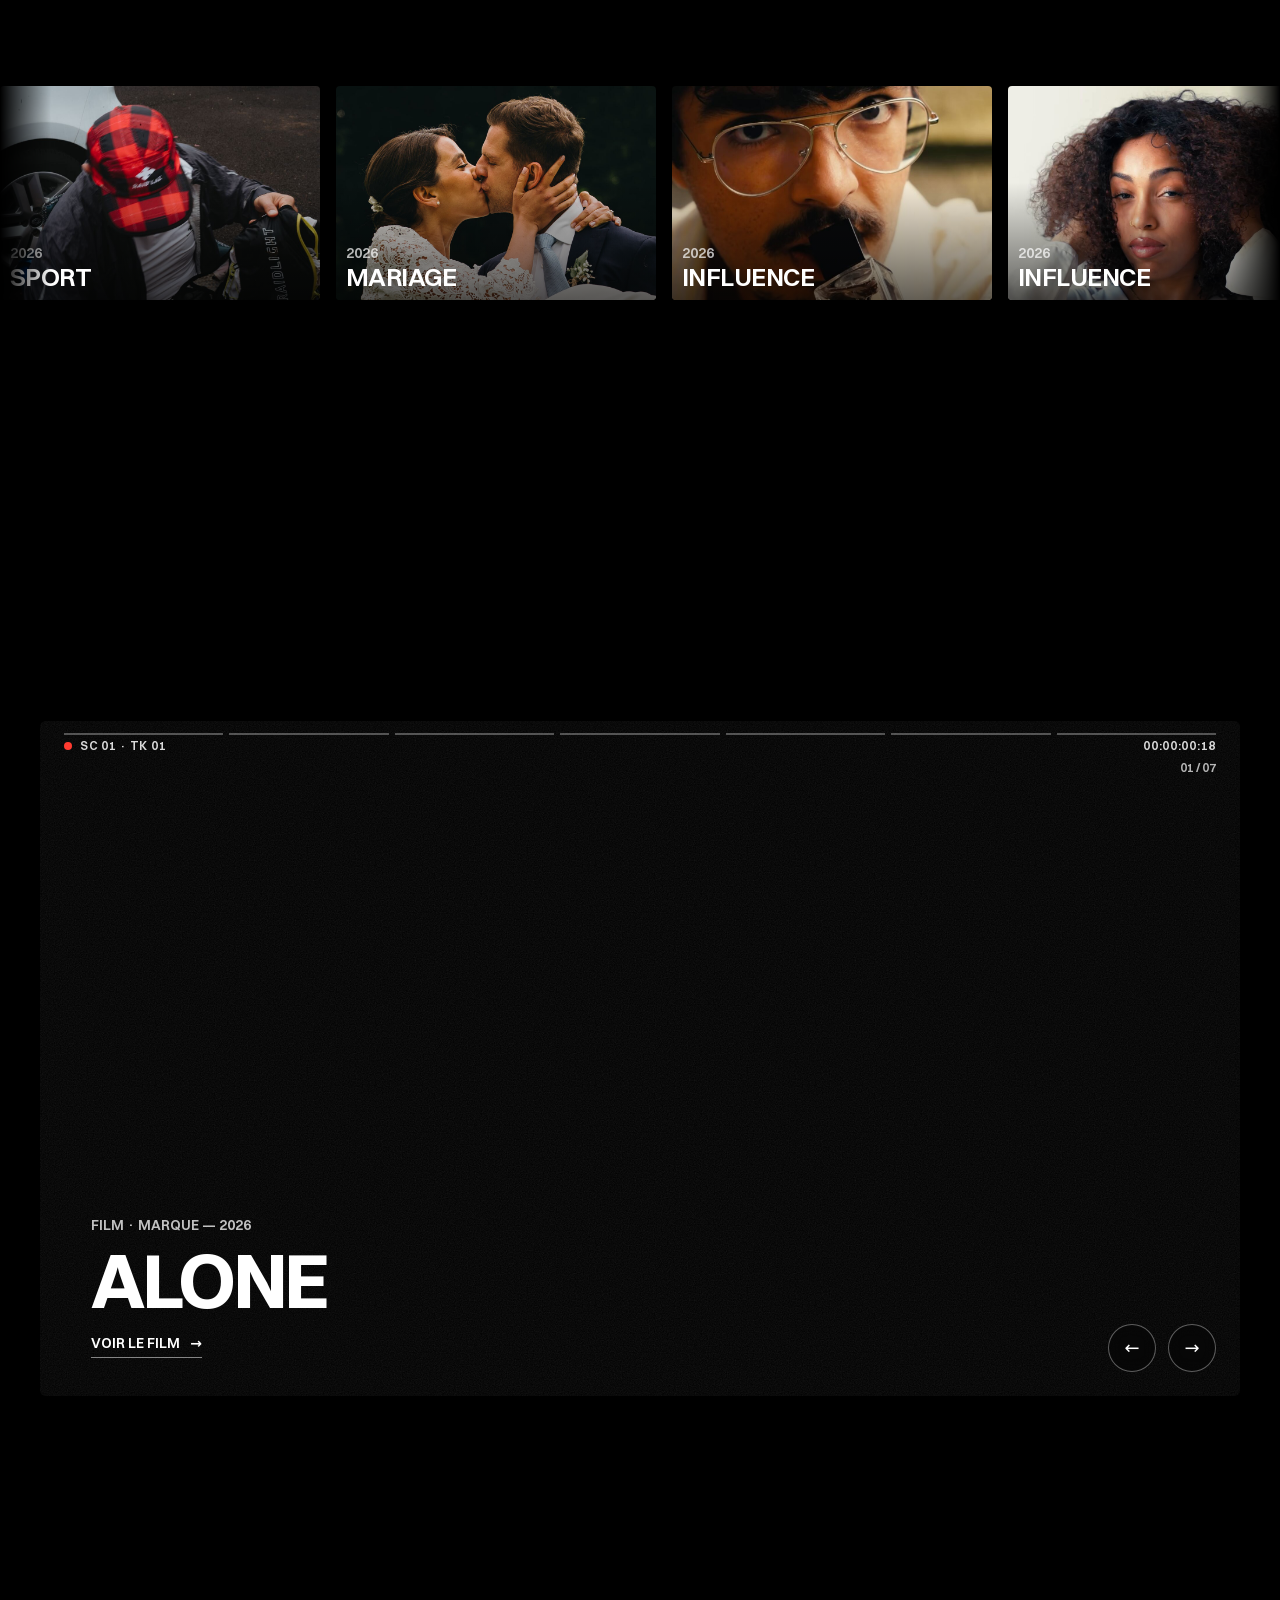
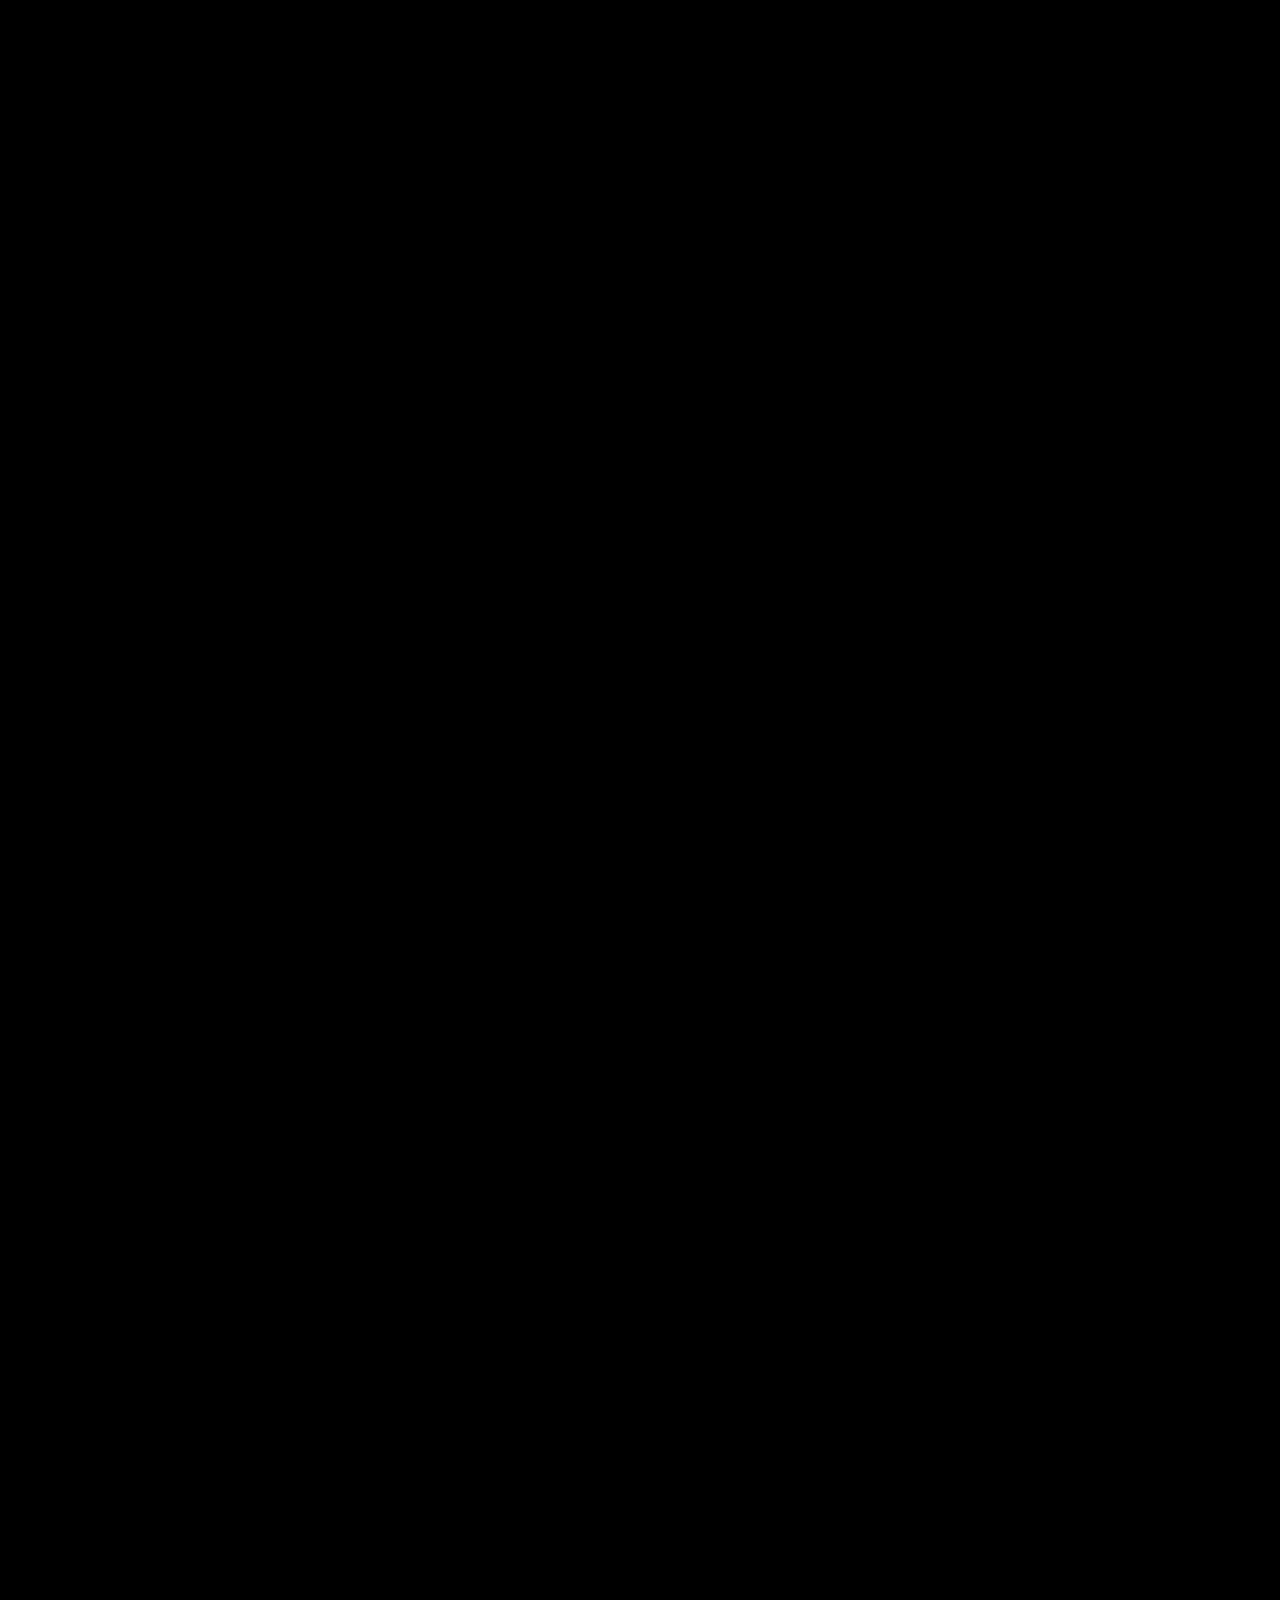
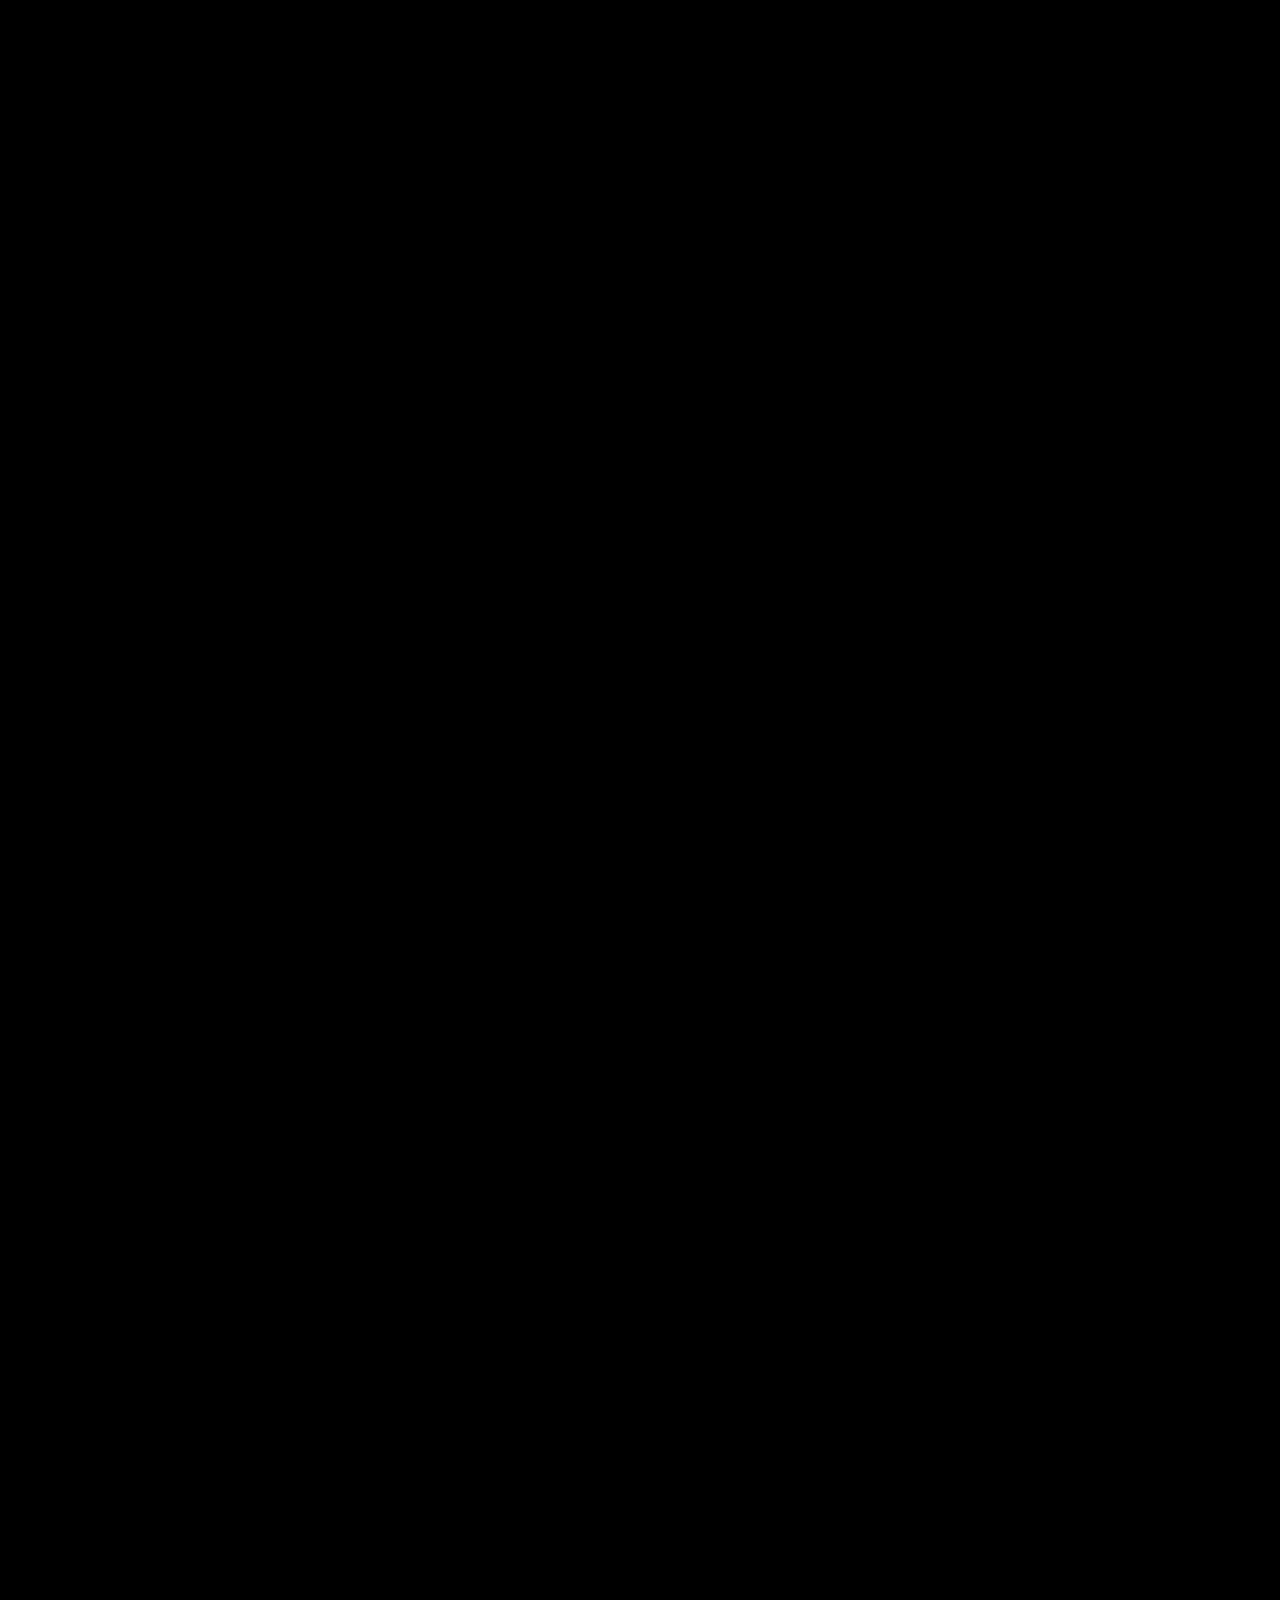
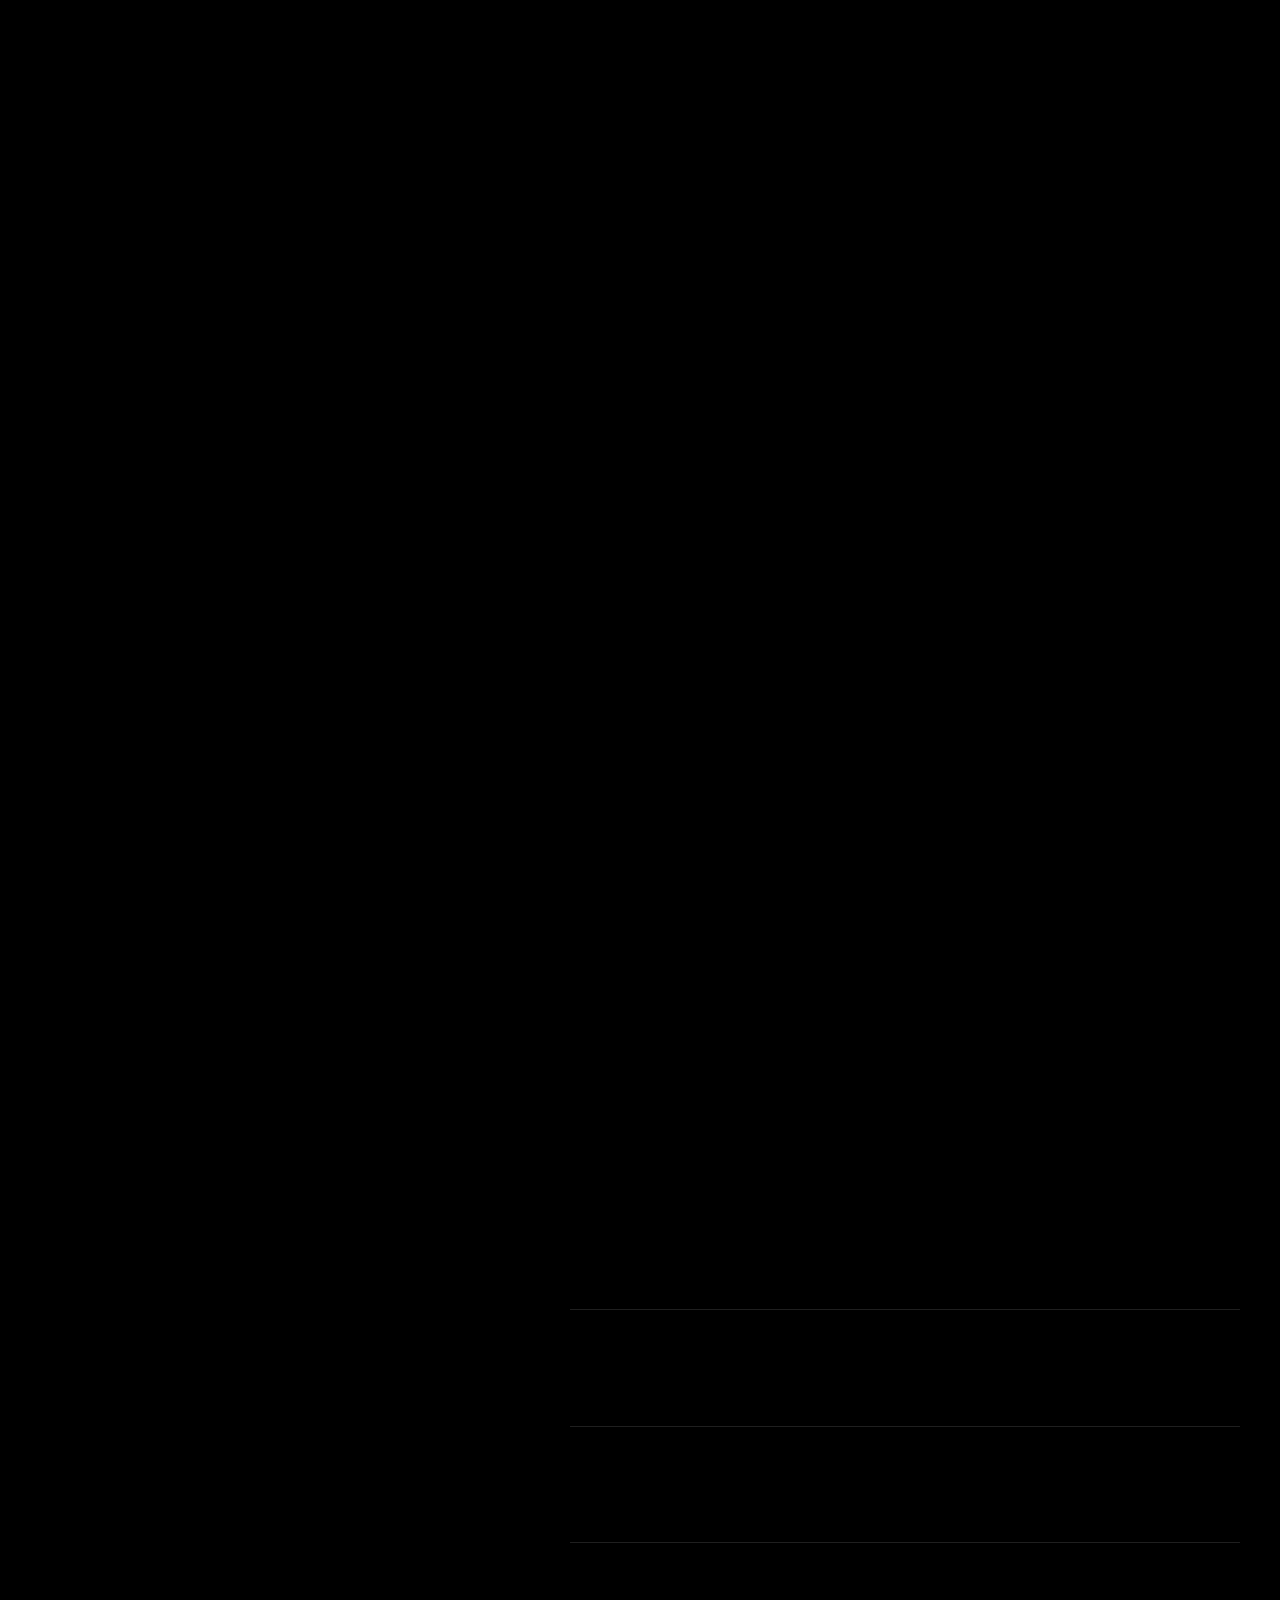
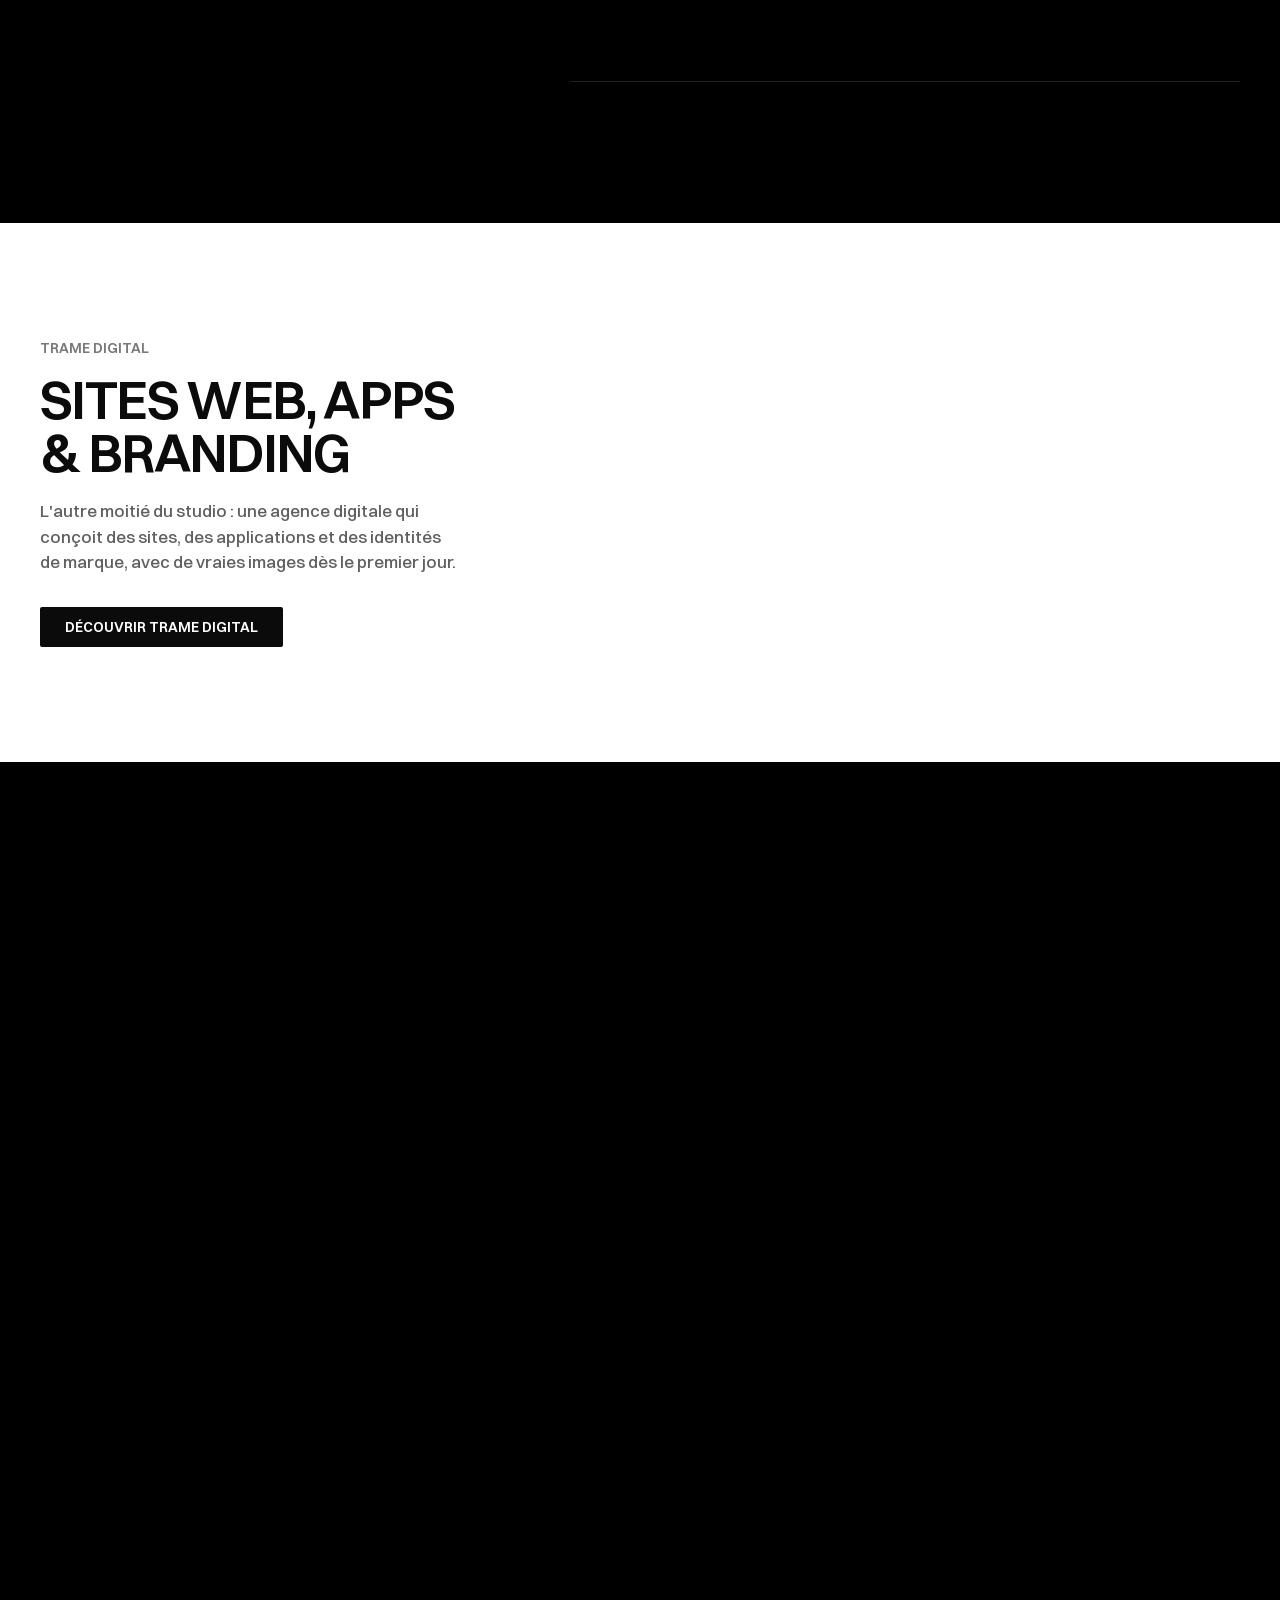
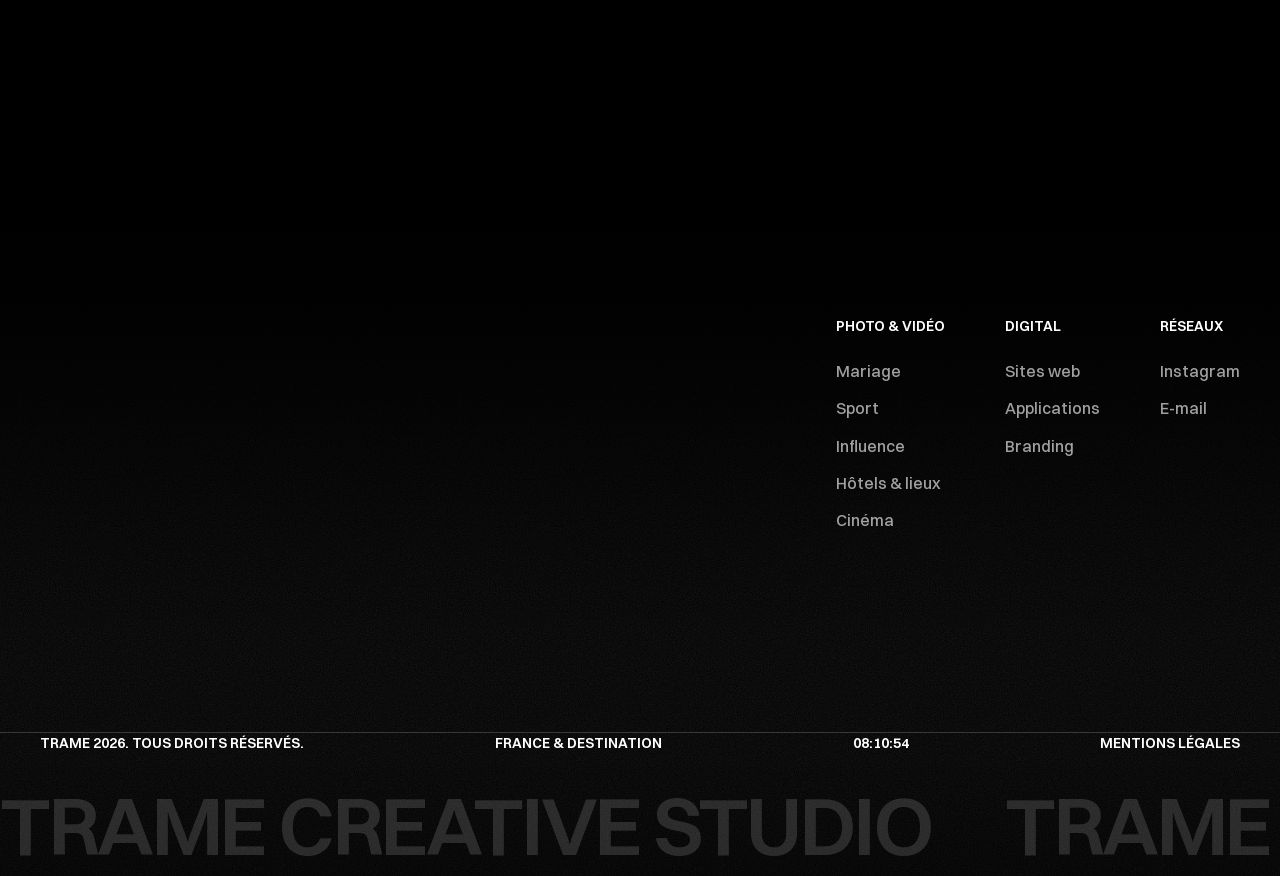
==== commit 88c6cc1c: "Footer : film Alone en entier, lecture auto fiabilisée (Safari/iPhone), fondu sans démarcation ; ver" ====
--- a/index.html
+++ b/index.html
@@ -22,8 +22,8 @@
   <link rel="preload" as="font" type="font/woff2" href="assets/fonts/switzer-600.woff2" crossorigin>
   <link rel="preload" as="font" type="font/woff2" href="assets/fonts/switzer-500.woff2" crossorigin>
   <link rel="preload" as="image" href="images/hero/hero-myslf.jpg" media="(min-width: 768px)">
-  <link rel="stylesheet" href="assets/css/style.css">
-  <noscript><link rel="stylesheet" href="assets/css/noscript.css"></noscript>
+  <link rel="stylesheet" href="assets/css/style.css?v=20261116">
+  <noscript><link rel="stylesheet" href="assets/css/noscript.css?v=20261116"></noscript>
 </head>
 <body class="is-loading" data-page="home">
 
@@ -221,7 +221,7 @@
   <div data-footer></div>
   <div data-lightbox></div>
 
-  <script src="assets/js/data.js"></script>
-  <script src="assets/js/main.js"></script>
+  <script src="assets/js/data.js?v=20261116"></script>
+  <script src="assets/js/main.js?v=20261116"></script>
 </body>
 </html>
--- a/assets/css/style.css
+++ b/assets/css/style.css
@@ -826,29 +826,17 @@
 .cine__sticky .cine__stage { max-height: 88vh; }
 /* bandes noires : absentes au repos, elles entrent quand le carrousel se fixe à l'écran */
 .cine__stage::before, .cine__stage::after { height: 0; transition: height 1s cubic-bezier(.7, 0, .2, 1); }
-.cine__stage.is-on::before, .cine__stage.is-on::after { height: 11%; }
 .cine__stage:hover::before, .cine__stage:hover::after { height: 0; }
-.cine__stage.is-on:hover::before, .cine__stage.is-on:hover::after { height: 11%; }
 .cine__hud { top: 16px; transition: top 1s cubic-bezier(.7, 0, .2, 1); }
-.cine__stage.is-on .cine__hud { top: calc(11% + 16px); }
 .cine__bars { top: 12px; transition: top 1s cubic-bezier(.7, 0, .2, 1); }
-.cine__stage.is-on .cine__bars { top: calc(11% - 14px); }
 .cine__count { top: 16px; transition: top 1s cubic-bezier(.7, 0, .2, 1); }
-.cine__stage.is-on .cine__count { top: calc(11% + 16px); }
 .cine__caption { bottom: clamp(20px, 3vw, 40px); transition: bottom 1s cubic-bezier(.7, 0, .2, 1); }
-.cine__stage.is-on .cine__caption { bottom: calc(11% + clamp(20px, 3vw, 40px)); }
 .cine__nav { bottom: 24px; transition: bottom 1s cubic-bezier(.7, 0, .2, 1), background .3s, color .3s; }
-.cine__stage.is-on .cine__nav { bottom: calc(11% + 24px); }
 .cine__bars span { background: rgba(255,255,255,.3); }
 @media (max-width: 767px) {
   .cine__pin { height: calc(100vh + var(--slides, 6) * 45vh); }
-  .cine__stage.is-on::before, .cine__stage.is-on::after { height: 8%; }
-  .cine__stage.is-on .cine__hud { top: calc(8% + 14px); }
-  .cine__stage.is-on .cine__bars { top: calc(8% - 10px); }
   .cine__caption { bottom: 84px; }
-  .cine__stage.is-on .cine__caption { bottom: calc(8% + 84px); }
   .cine__nav { bottom: 16px; }
-  .cine__stage.is-on .cine__nav { bottom: calc(8% + 16px); }
 }
 /* aperçu vidéo muet au survol des cartes */
 .film__preview { position: absolute; inset: 0; z-index: 0; width: 100%; height: 100%; object-fit: cover; opacity: 0; transition: opacity .5s; }
@@ -874,3 +862,20 @@
 .cine__video { position: absolute; inset: 0; width: 100%; height: 100%; object-fit: cover; opacity: 0; transition: opacity .8s var(--ease); filter: saturate(.92) contrast(1.05); }
 .cine__slide.is-playing .cine__video { opacity: 1; }
 .sound-toggle { transition: border-color .3s, opacity .3s, bottom .5s var(--ease); } .sound-toggle.is-raised { bottom: 72px; }
+
+/* ---------- Footer : vidéo Alone en fond ---------- */
+.footer--video { position: relative; isolation: isolate; }
+.footer__bg { position: absolute; inset: 0; z-index: -1; overflow: hidden; }
+.footer__bg img, .footer__bg video { position: absolute; inset: 0; width: 100%; height: 100%; object-fit: cover; object-position: 50% 30%; }
+.footer__bg video { opacity: 0; transition: opacity 1.2s var(--ease); }
+.footer--video.is-playing .footer__bg video { opacity: 1; }
+.footer__bg::after { content: ""; position: absolute; inset: 0; background: rgba(0,0,0,.55); }
+/* fondu sans démarcation : la vidéo apparaît progressivement depuis le noir de la page (courbe adoucie) */
+.footer__bg { -webkit-mask-image: linear-gradient(to bottom, transparent 0%, rgba(0,0,0,.03) 8%, rgba(0,0,0,.1) 16%, rgba(0,0,0,.22) 24%, rgba(0,0,0,.38) 32%, rgba(0,0,0,.56) 40%, rgba(0,0,0,.74) 48%, rgba(0,0,0,.88) 56%, rgba(0,0,0,.97) 64%, #000 72%, #000 82%, rgba(0,0,0,.7) 100%);
+  mask-image: linear-gradient(to bottom, transparent 0%, rgba(0,0,0,.03) 8%, rgba(0,0,0,.1) 16%, rgba(0,0,0,.22) 24%, rgba(0,0,0,.38) 32%, rgba(0,0,0,.56) 40%, rgba(0,0,0,.74) 48%, rgba(0,0,0,.88) 56%, rgba(0,0,0,.97) 64%, #000 72%, #000 82%, rgba(0,0,0,.7) 100%); }
+.footer--video { background: #000; }
+.footer__grain { position: absolute; inset: -50%; z-index: 1; background-image: url("data:image/svg+xml,%3Csvg xmlns='http://www.w3.org/2000/svg' width='220' height='220'%3E%3Cfilter id='n'%3E%3CfeTurbulence type='fractalNoise' baseFrequency='.85' numOctaves='3' stitchTiles='stitch'/%3E%3CfeColorMatrix type='saturate' values='0'/%3E%3C/filter%3E%3Crect width='100%25' height='100%25' filter='url(%23n)'/%3E%3C/svg%3E"); opacity: .12; mix-blend-mode: screen; animation: grain 1.2s steps(5) infinite; }
+.footer--video .footer__marquee { color: rgba(255,255,255,.14); }
+.footer--video .footer__bar { position: relative; background: transparent; border-top: 1px solid rgba(255,255,255,.18); }
+@media (prefers-reduced-motion: reduce) { .footer__grain { animation: none; } }
+.cine__stage::before, .cine__stage::after { display: none; }
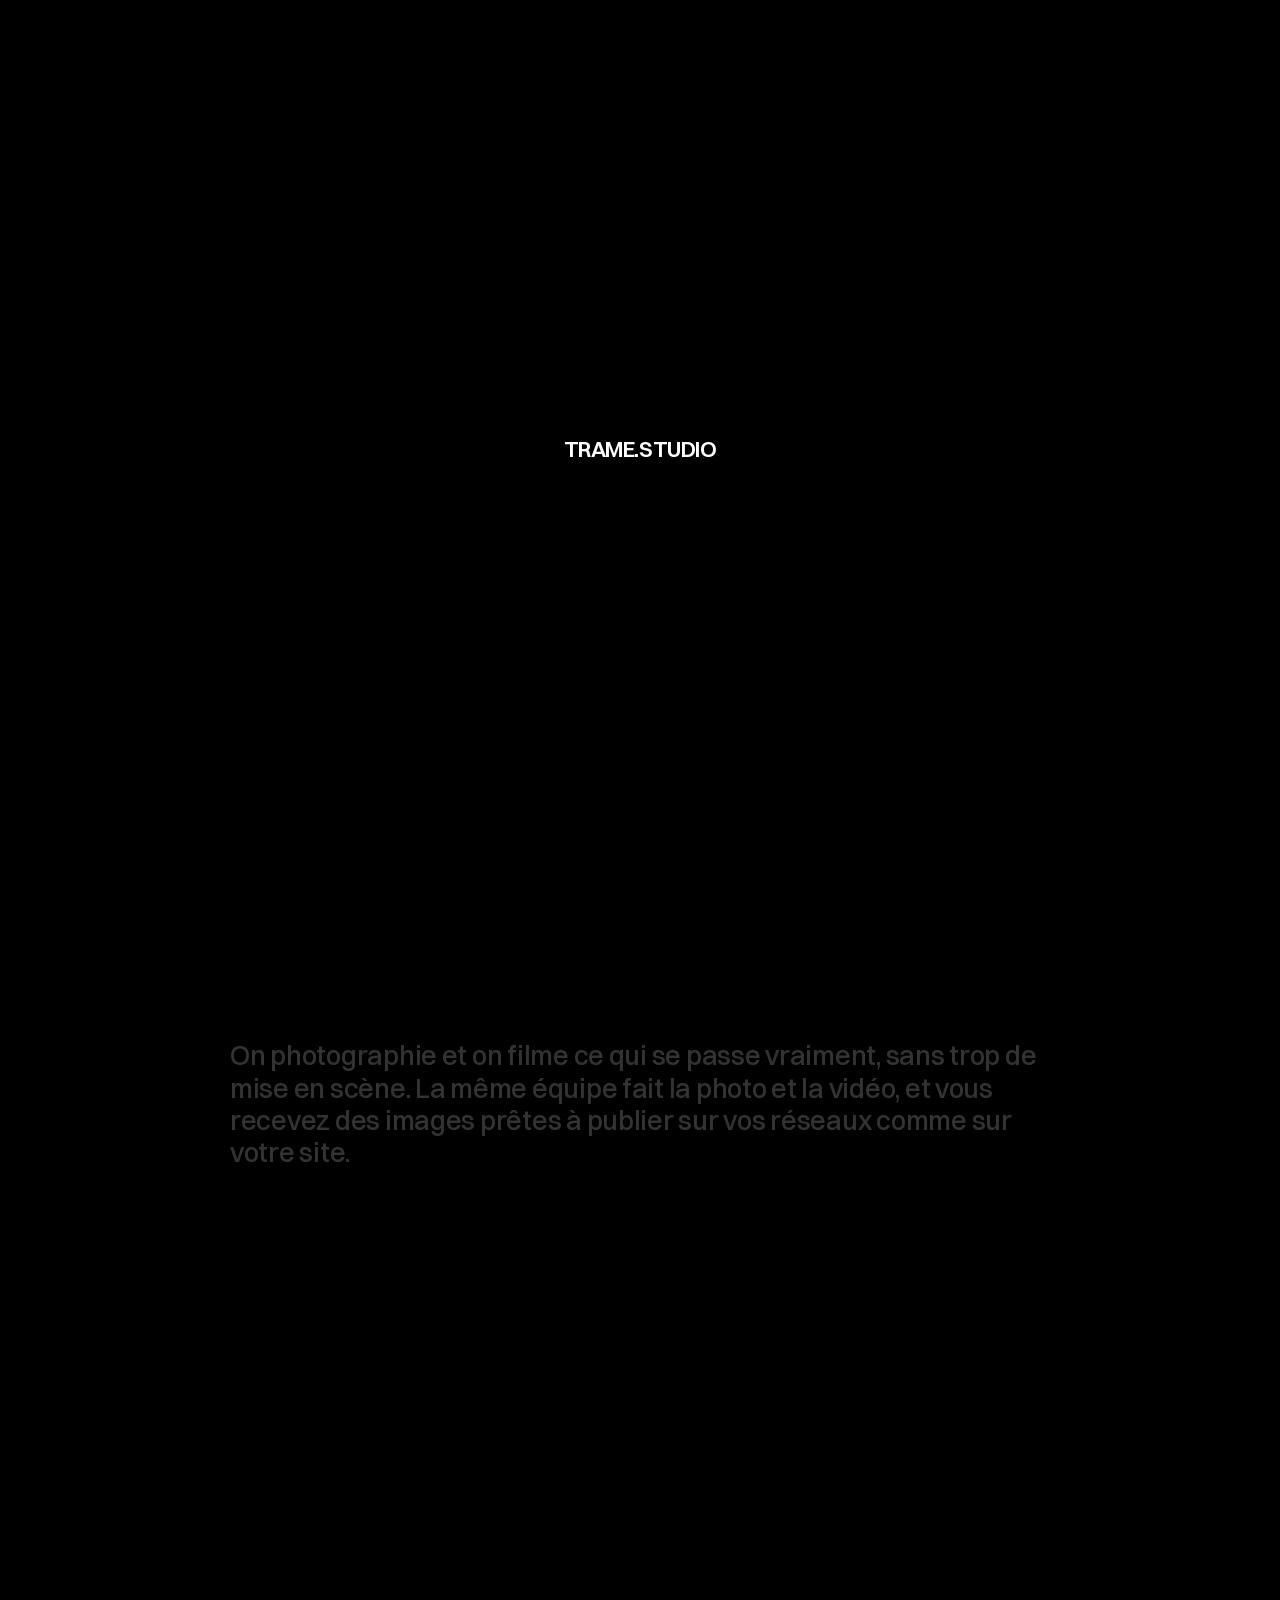
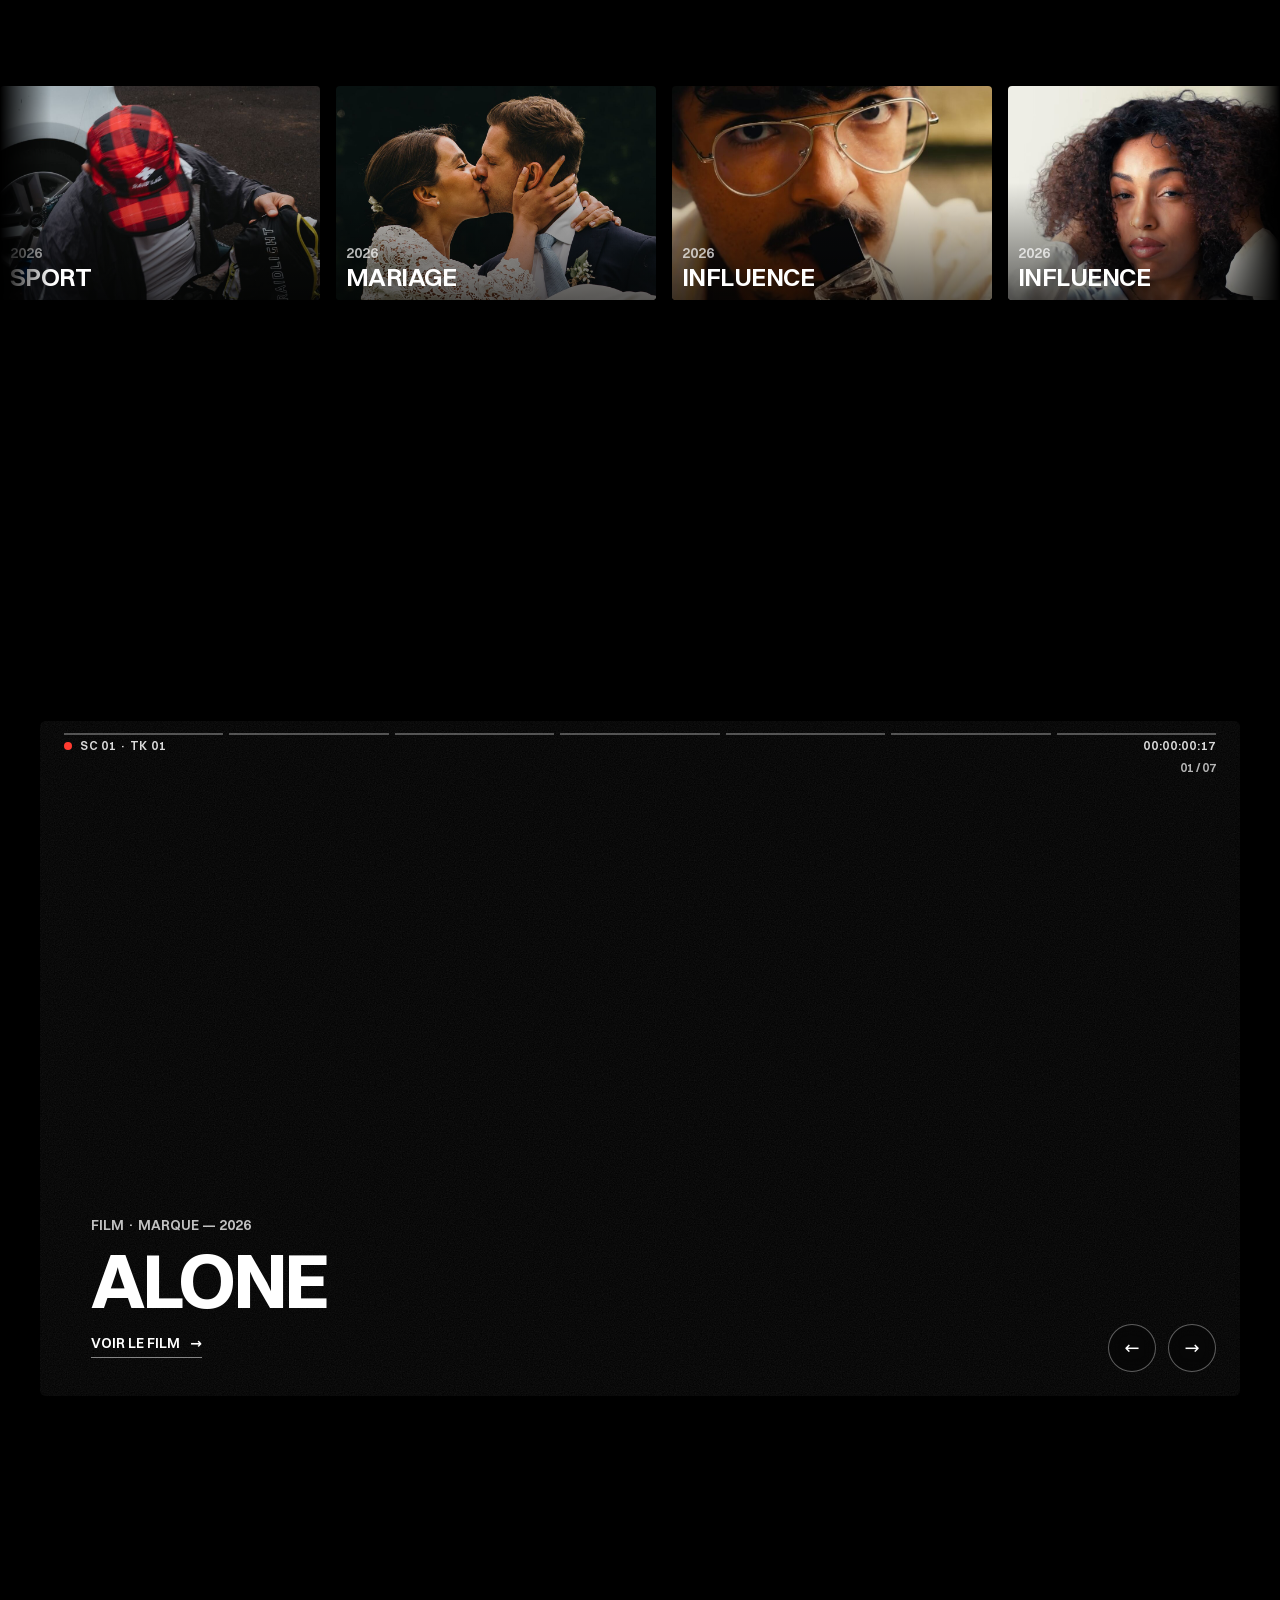
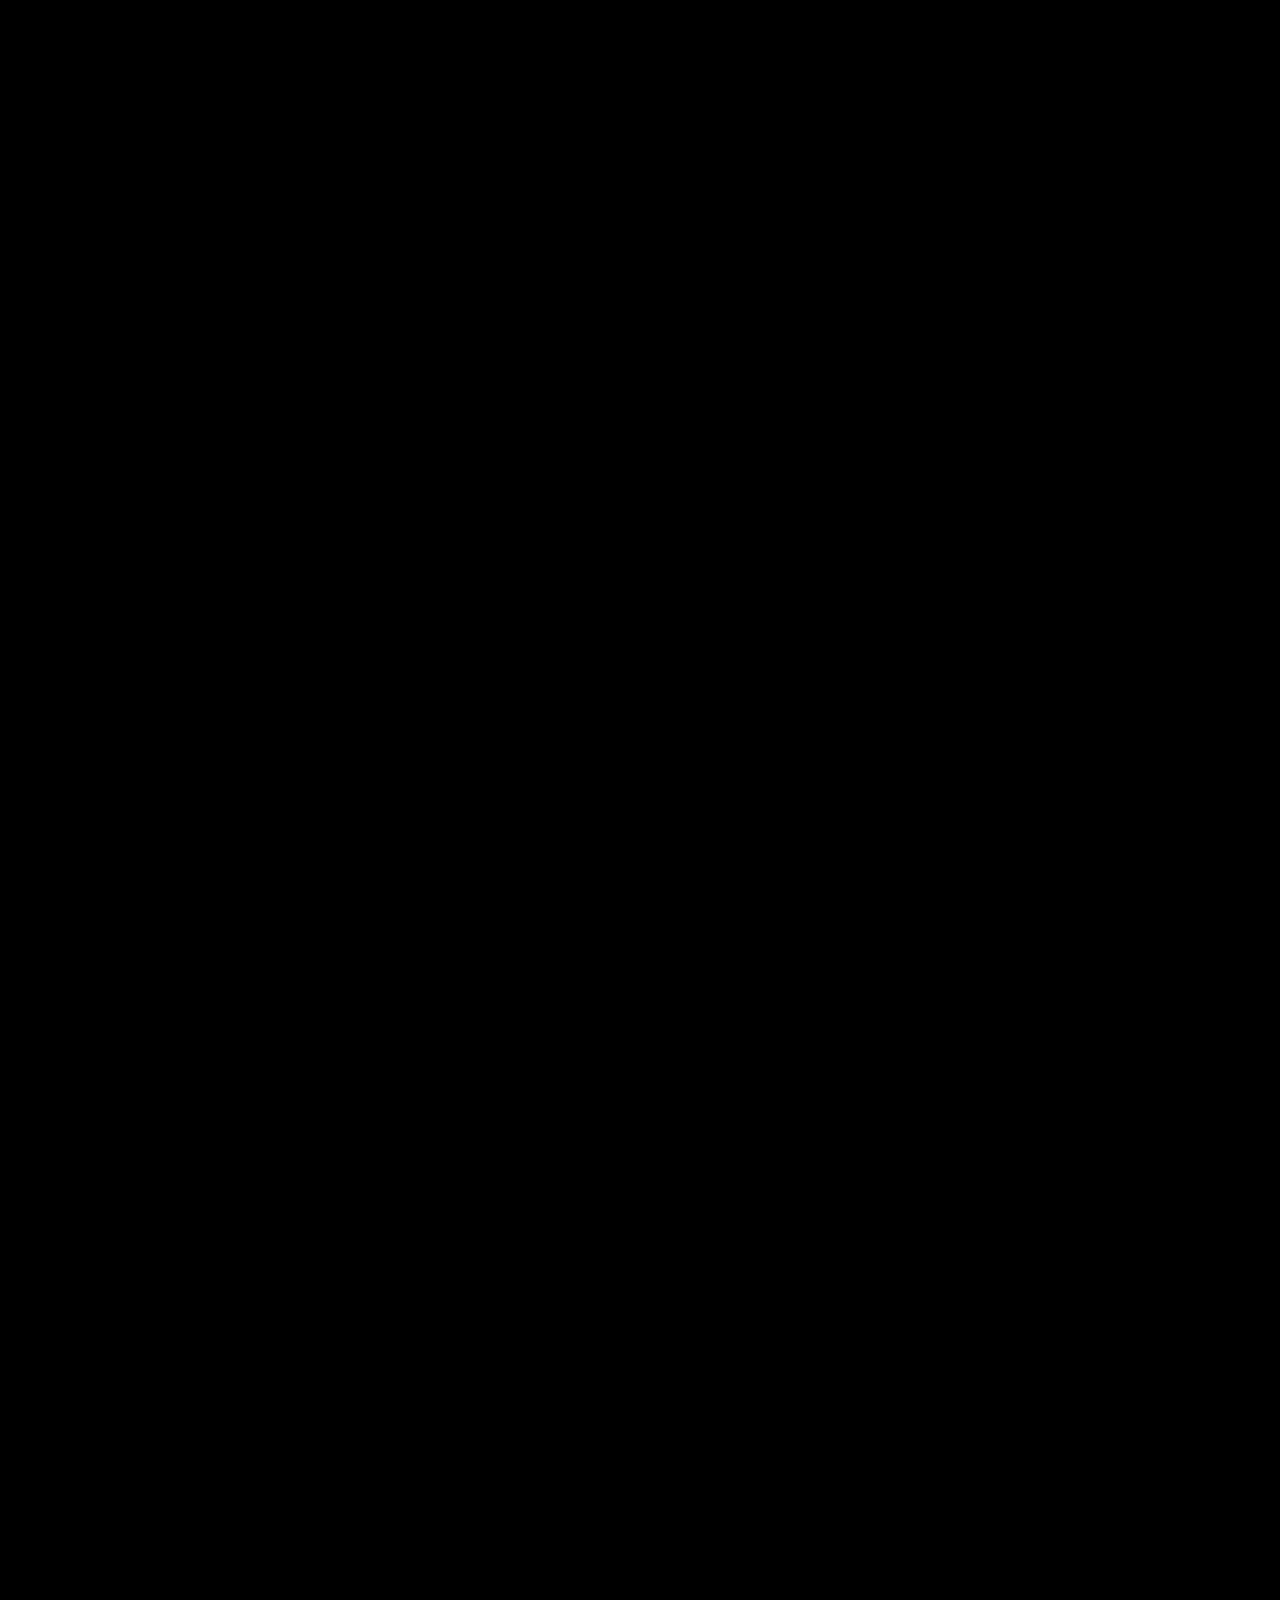
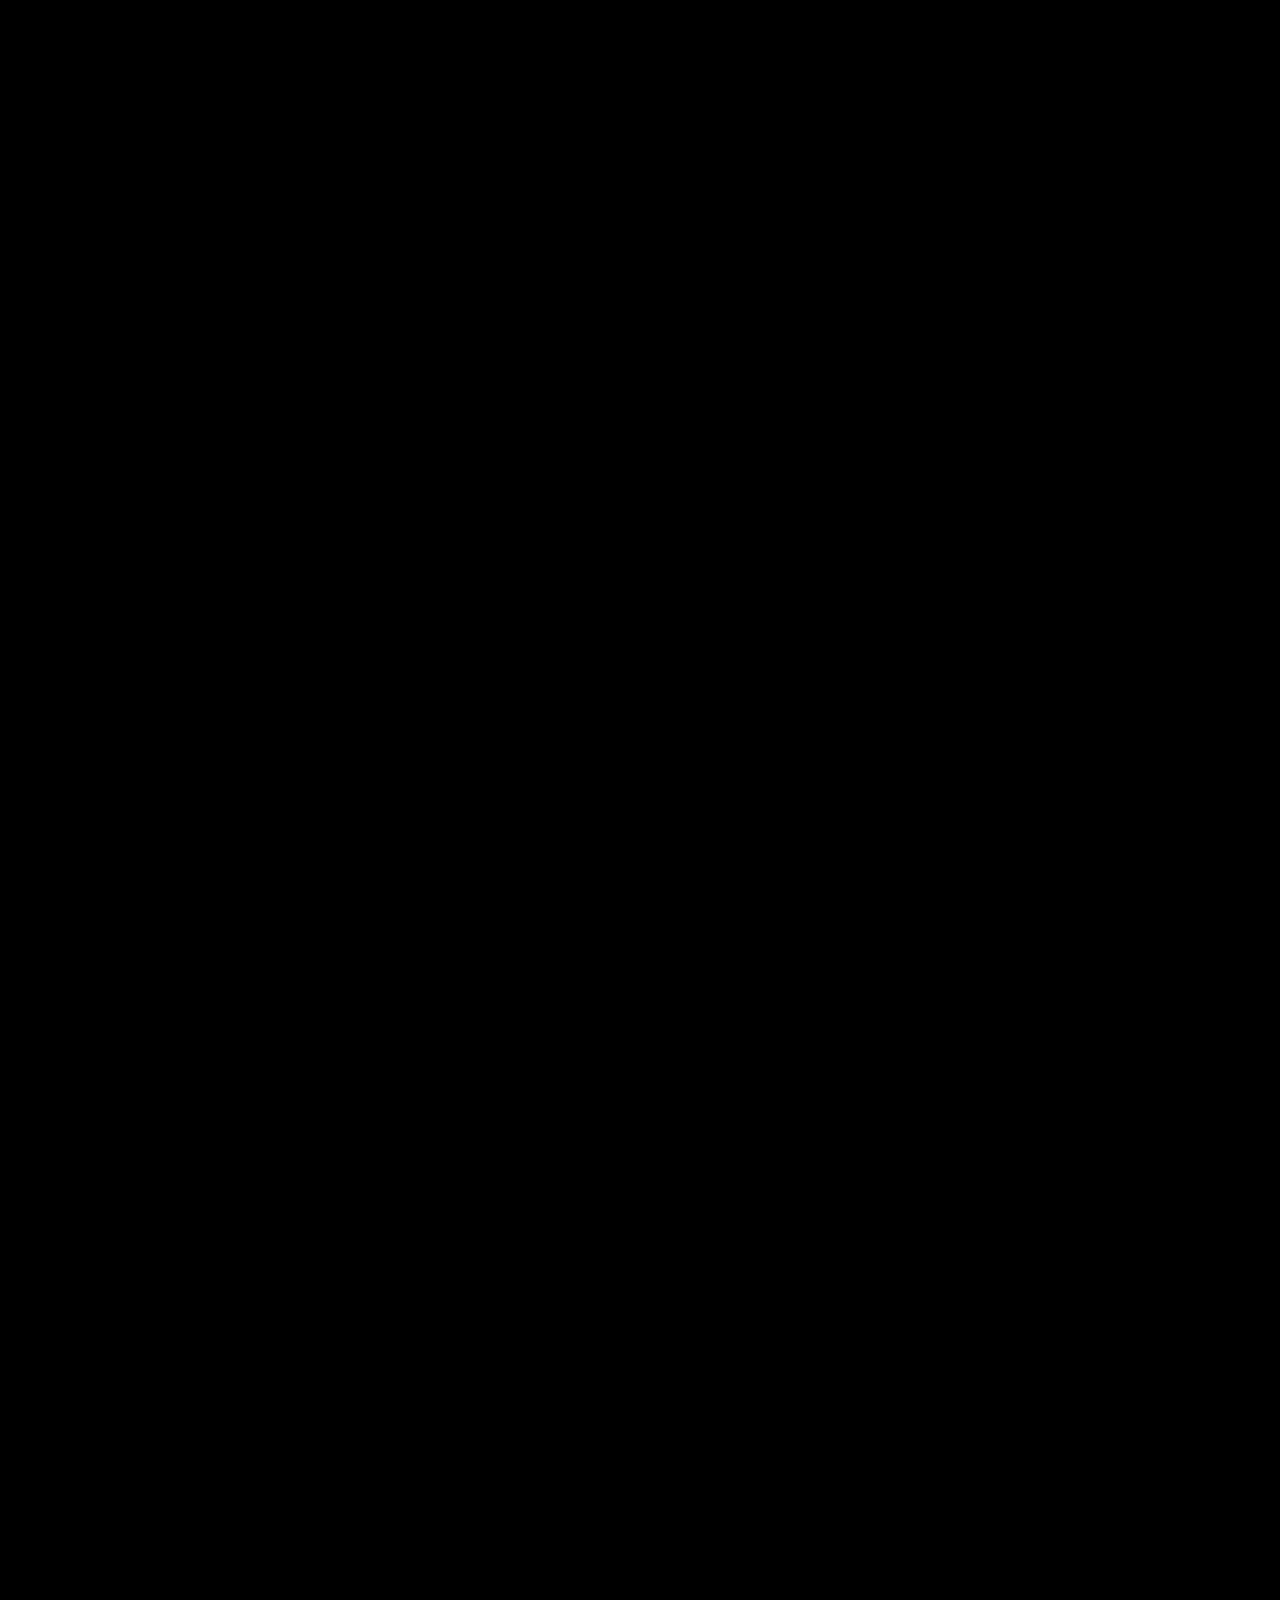
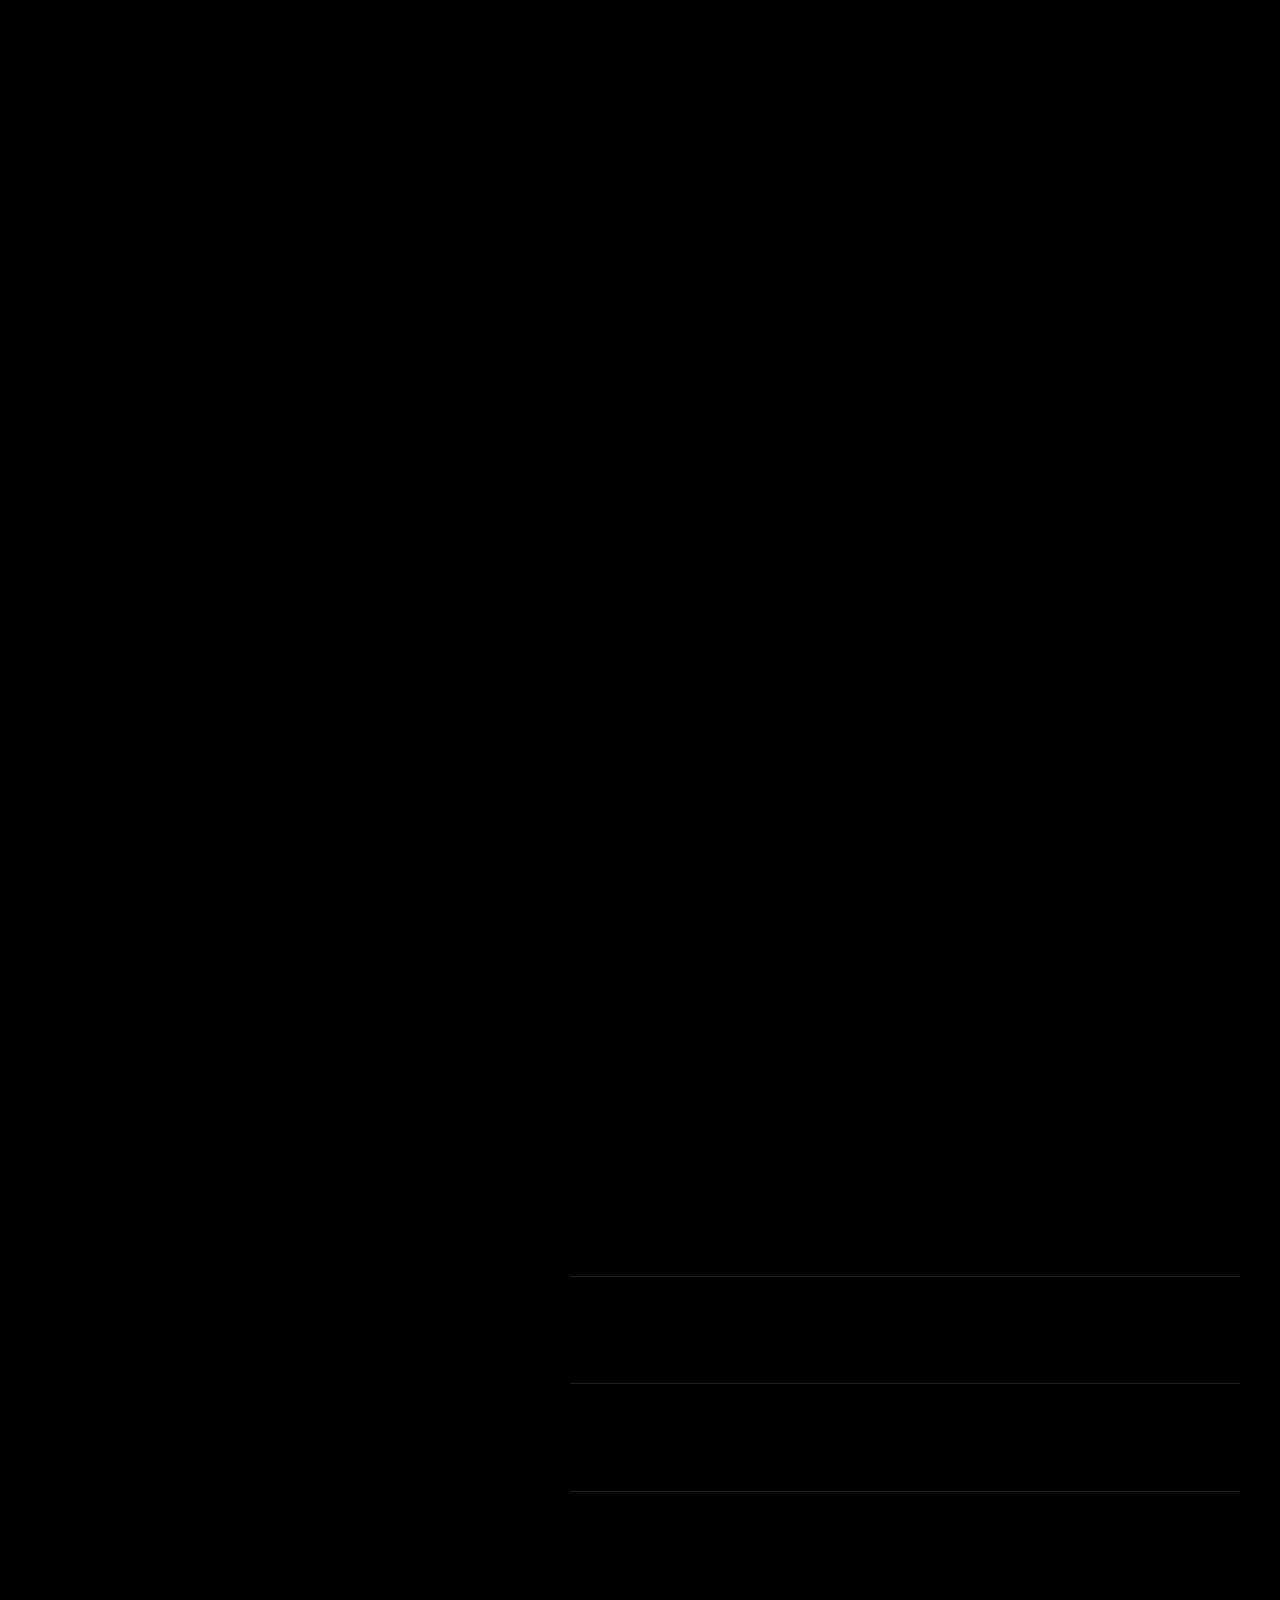
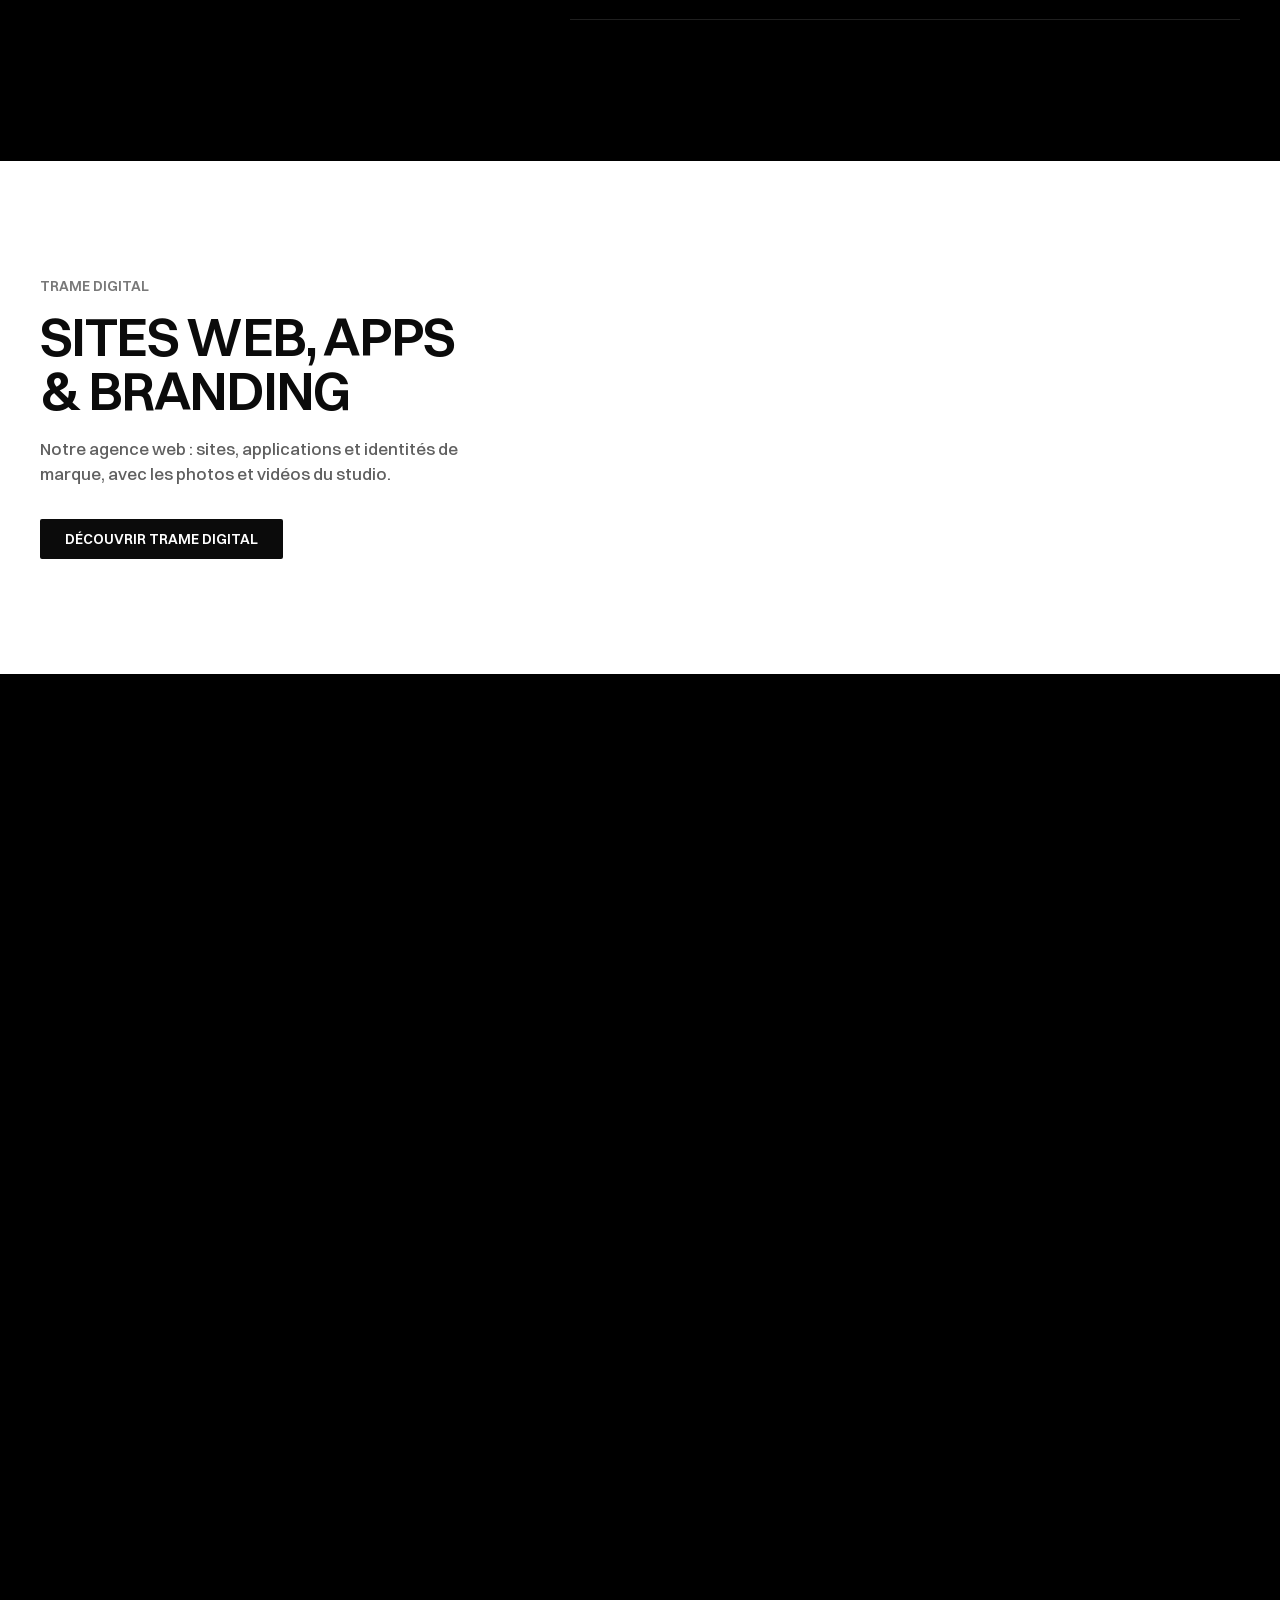
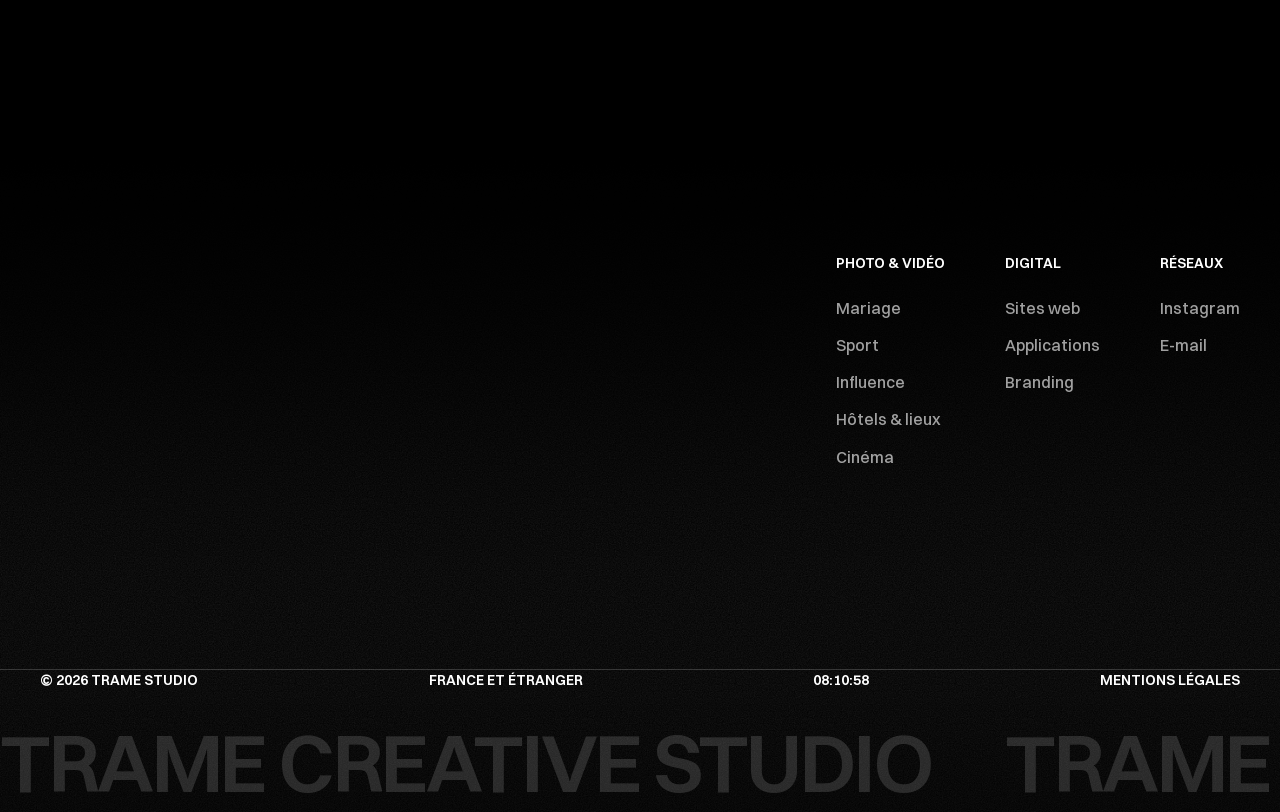
==== commit cec40c8e: "Textes plus simples et plus clairs sur tout le site ; SEO : titres, descriptions, données structurée" ====
--- a/index.html
+++ b/index.html
@@ -6,10 +6,10 @@
   <meta http-equiv="Content-Security-Policy" content="default-src 'self'; script-src 'self'; style-src 'self'; img-src 'self' data:; font-src 'self'; media-src 'self'; frame-src https://www.youtube-nocookie.com https://player.vimeo.com https://www.instagram.com https://www.tiktok.com; connect-src 'self'; object-src 'none'; base-uri 'self'; form-action 'self'; upgrade-insecure-requests">
   <meta name="referrer" content="strict-origin-when-cross-origin">
   <meta name="format-detection" content="telephone=no">
-  <title>Trame Studio — Studio photo &amp; vidéo</title>
-  <meta name="description" content="Trame Studio : photo, vidéo, branding et web design. Mariages, sport, influence et marques, des images qui racontent ce qu&#39;on ressent.">
-  <meta property="og:title" content="Trame Studio — Studio photo &amp; vidéo">
-  <meta property="og:description" content="Photo, vidéo, branding et web design. Des images qui racontent ce qu&#39;on ressent.">
+  <title>Trame Studio — Photographe et vidéaste : mariage, sport, marques</title>
+  <meta name="description" content="Trame Studio, studio photo et vidéo : mariages, sport, créateurs, marques et hôtels. Création de sites web avec Trame Digital. Devis sur mesure.">
+  <meta property="og:title" content="Trame Studio — Photographe et vidéaste : mariage, sport, marques">
+  <meta property="og:description" content="Trame Studio, studio photo et vidéo : mariages, sport, créateurs, marques et hôtels. Création de sites web avec Trame Digital. Devis sur mesure.">
   <link rel="canonical" href="https://trameraw.com/">
   <meta property="og:type" content="website">
   <meta property="og:site_name" content="Trame Studio">
@@ -24,6 +24,8 @@
   <link rel="preload" as="image" href="images/hero/hero-myslf.jpg" media="(min-width: 768px)">
   <link rel="stylesheet" href="assets/css/style.css?v=20261116">
   <noscript><link rel="stylesheet" href="assets/css/noscript.css?v=20261116"></noscript>
+  <script type="application/ld+json">{"@context": "https://schema.org", "@type": "ProfessionalService", "name": "Trame Studio", "url": "https://trameraw.com/", "logo": "https://trameraw.com/assets/logo.svg", "image": "https://trameraw.com/images/hero/hero-myslf.jpg", "description": "Trame Studio, studio photo et vidéo : mariages, sport, créateurs, marques et hôtels. Création de sites web avec Trame Digital. Devis sur mesure.", "email": "trame.studio.contact@gmail.com", "areaServed": "FR", "sameAs": ["https://www.instagram.com/trame_studioraw/"], "knowsAbout": ["Photographie de mariage", "Vidéo de mariage", "Photo et vidéo de sport", "Reels Instagram et TikTok", "Photographie d'hôtel", "Création de sites web", "Branding"]}</script>
+  <script type="application/ld+json">{"@context": "https://schema.org", "@type": "FAQPage", "mainEntity": [{"@type": "Question", "name": "Où intervenez-vous ?", "acceptedAnswer": {"@type": "Answer", "text": "Partout en France et à l'étranger. Les frais de déplacement sont indiqués clairement dans le devis."}}, {"@type": "Question", "name": "Faites-vous la photo et la vidéo ensemble ?", "acceptedAnswer": {"@type": "Answer", "text": "Oui. La même équipe fait les deux, donc les photos et les vidéos ont le même style."}}, {"@type": "Question", "name": "Quels sont les délais de livraison ?", "acceptedAnswer": {"@type": "Answer", "text": "Ils sont fixés dans le devis selon le projet. Pour les réseaux, un premier aperçu peut être livré très rapidement."}}, {"@type": "Question", "name": "Proposez-vous des formules sur mesure ?", "acceptedAnswer": {"@type": "Answer", "text": "Oui. Chaque devis dépend de votre projet : durée, nombre d'images, formats vidéo et déplacement."}}, {"@type": "Question", "name": "Comment réserver une date ?", "acceptedAnswer": {"@type": "Answer", "text": "Écrivez-nous. Après un premier échange, un devis puis un acompte confirment la date."}}, {"@type": "Question", "name": "Créez-vous aussi des sites web et des applications ?", "acceptedAnswer": {"@type": "Answer", "text": "Oui, c'est le rôle de Trame Digital : sites vitrines, portfolios, applications et branding. Découvrir Trame Digital."}}, {"@type": "Question", "name": "Je ne sais pas de quoi j'ai besoin, vous pouvez m'aider ?", "acceptedAnswer": {"@type": "Answer", "text": "Oui. Expliquez-nous votre projet et votre objectif, on vous conseille le format le plus adapté."}}]}</script>
 </head>
 <body class="is-loading" data-page="home">
 
@@ -45,8 +47,8 @@
       </picture>
       <div class="hero__shade"></div>
       <div class="hero__content">
-        <h1 class="hero__title"><span data-chars>TRAME</span> <span class="hero__soft" data-chars>STUDIO®</span></h1>
-        <p class="hero__text blur-in">Nous racontons ce que vos moments font ressentir. Photo et vidéo pour les mariages, le sport, les créateurs et les marques.</p>
+        <h1 class="hero__title"><span data-chars>TRAME</span> <span class="hero__soft" data-chars>STUDIO</span></h1>
+        <p class="hero__text blur-in">Photo et vidéo pour les mariages, le sport, les marques et les hôtels.</p>
       </div>
     </section>
 
@@ -55,20 +57,20 @@
     <div class="infobar">
       <div class="container infobar__row">
         <span>Studio photo &amp; vidéo</span>
-        <span data-zone>France &amp; destination</span>
+        <span data-zone>France et étranger</span>
         <span data-clock>--:--:--</span>
-        <span>Photo · Vidéo · Digital</span>
+        <span>Sites web &amp; branding</span>
       </div>
     </div>
 
     <!-- À PROPOS -->
     <section class="about container" id="studio">
-      <p class="about__text" data-words>On ne fige pas des instants, on raconte ce qu'ils font ressentir. Un oui sous les sabres, un dossard trempé au cœur de la nuit, une marque qui prend vie : chaque projet est une histoire tissée image par image, avec sincérité et sans mise en scène inutile.</p>
+      <p class="about__text" data-words>On photographie et on filme ce qui se passe vraiment, sans trop de mise en scène. La même équipe fait la photo et la vidéo, et vous recevez des images prêtes à publier sur vos réseaux comme sur votre site.</p>
       <div class="stats">
-        <div class="stat rise"><strong>04</strong><span>Univers</span></div>
+        <div class="stat rise"><strong>05</strong><span>Activités</span></div>
         <div class="stat rise"><strong>Photo + Vidéo</strong><span>Une seule équipe</span></div>
-        <div class="stat rise"><strong>9:16</strong><span>Formats prêts à publier</span></div>
-        <div class="stat rise"><strong>Sur mesure</strong><span>Chaque projet, chaque devis</span></div>
+        <div class="stat rise"><strong>9:16</strong><span>Formats réseaux inclus</span></div>
+        <div class="stat rise"><strong>Sur mesure</strong><span>Un devis par projet</span></div>
       </div>
     </section>
     </div>
@@ -78,7 +80,7 @@
       <div class="container head">
         <div>
           <h2 class="blur-in">Travaux</h2>
-          <p class="head__sub blur-in">Nos derniers projets, du trail le plus fou au plus beau des oui.</p>
+          <p class="head__sub blur-in">Nos derniers projets : mariages, sport et marques.</p>
         </div>
         <div class="chips blur-in">
           <a class="chip" href="mariage.html"><span class="roll"><span>Mariage</span><span aria-hidden="true">Mariage</span></span></a>
@@ -96,9 +98,9 @@
       <div class="container head">
         <div>
           <h2 class="blur-in">Cinéma</h2>
-          <p class="head__sub blur-in">Voyages, films et bientôt l'acting : nos histoires en mouvement.</p>
-        </div>
-        <a class="btn blur-in" href="cinema.html"><span class="roll"><span>Entrer dans la salle</span><span aria-hidden="true">Entrer dans la salle</span></span></a>
+          <p class="head__sub blur-in">Nos films de marque, de sport et de mariage. Voyage et acting à venir.</p>
+        </div>
+        <a class="btn blur-in" href="cinema.html"><span class="roll"><span>Voir les films</span><span aria-hidden="true">Voir les films</span></span></a>
       </div>
       <div class="cine__stage" id="cine-carousel"></div>
     </section>
@@ -108,7 +110,7 @@
       <div class="container head">
         <div>
           <h2 class="blur-in">Films &amp; reels</h2>
-          <p class="head__sub blur-in">Le mouvement en plus : films de sport, reels d'influenceurs, teasers de mariage.</p>
+          <p class="head__sub blur-in">Films de marque, reels pour créateurs, films de sport et de mariage.</p>
         </div>
         <a class="btn blur-in" href="contact.html"><span class="roll"><span>Un projet vidéo ?</span><span aria-hidden="true">Un projet vidéo ?</span></span></a>
       </div>
@@ -120,7 +122,7 @@
       <div class="container head">
         <div>
           <h2 class="blur-in">Photo &amp; vidéo</h2>
-          <p class="head__sub blur-in">Un même regard, posé sur des terrains très différents.</p>
+          <p class="head__sub blur-in">Ce que nous faisons, et pour qui.</p>
         </div>
         <a class="btn blur-in" data-mail="Projet photo / vidéo" href="#"><span class="roll"><span>Travaillons ensemble</span><span aria-hidden="true">Travaillons ensemble</span></span></a>
       </div>
@@ -129,28 +131,28 @@
           <h3 class="service__title blur-in"><a href="mariage.html">1. Mariage <i>↗</i></a></h3>
           <div class="service__body">
             <ul class="service__tags rise"><li>Reportage</li><li>Film</li><li>Teaser 9:16</li><li>Galerie privée</li></ul>
-            <p class="rise">Les émotions du jour J, sans mise en scène. Des préparatifs à la dernière danse, des images vraies qui traversent le temps.</p>
+            <p class="rise">Photo et film de votre mariage, des préparatifs à la soirée, sans poses forcées.</p>
           </div>
         </article>
         <article class="service" data-trail="diag-sac,diag-capuche,diag-orange,diag-arrivee,diag-reglages">
           <h3 class="service__title blur-in"><a href="sport.html">2. Sport <i>↗</i></a></h3>
           <div class="service__body">
             <ul class="service__tags rise"><li>Trail &amp; course</li><li>Athlètes</li><li>Événements</li><li>Highlights</li></ul>
-            <p class="rise">L'effort, la fatigue, la ligne d'arrivée. Nous suivons les sportifs au plus près pour raconter ce que les chronos ne disent pas.</p>
+            <p class="rise">Trail, course et événements sportifs. On suit les athlètes du départ à l'arrivée.</p>
           </div>
         </article>
         <article class="service" data-trail="influence-01,influence-02,influence-03,influence-04,influence-05">
           <h3 class="service__title blur-in"><a href="influence.html">3. Influence <i>↗</i></a></h3>
           <div class="service__body">
             <ul class="service__tags rise"><li>Reels</li><li>Shooting photo</li><li>Contenu mensuel</li><li>Collabs</li></ul>
-            <p class="rise">Des reels qui arrêtent le scroll et des photos pro qui gardent votre identité, pensés pour Instagram et TikTok.</p>
+            <p class="rise">Reels et photos pour créateurs et marques, prêts à publier sur Instagram et TikTok.</p>
           </div>
         </article>
         <article class="service" data-trail="influence-03,influence-05,diag-sac,mariage-balcon">
           <h3 class="service__title blur-in"><a href="hotels.html">4. Hôtels &amp; lieux <i>↗</i></a></h3>
           <div class="service__body">
             <ul class="service__tags rise"><li>Hôtels</li><li>Locations saisonnières</li><li>Visite vidéo</li><li>Marques</li></ul>
-            <p class="rise">Hôtels, gîtes, villas et marques : des photos et des visites vidéo qui donnent envie de réserver, livrées pour votre site, Booking, Airbnb et Instagram.</p>
+            <p class="rise">Photos et visites vidéo pour hôtels, gîtes et locations, prêtes pour votre site, Booking et Airbnb.</p>
           </div>
         </article>
       </div>
@@ -163,7 +165,7 @@
           <div class="switch__text">
             <p class="switch__kicker">Trame Digital</p>
             <h2 class="switch__title">Sites web, apps<br>&amp; branding</h2>
-            <p class="switch__sub">L'autre moitié du studio : une agence digitale qui conçoit des sites, des applications et des identités de marque, avec de vraies images dès le premier jour.</p>
+            <p class="switch__sub">Notre agence web : sites, applications et identités de marque, avec les photos et vidéos du studio.</p>
             <span class="btn btn--dark"><span class="roll"><span>Découvrir Trame Digital</span><span aria-hidden="true">Découvrir Trame Digital</span></span></span>
           </div>
           <div class="switch__visual"><img src="images/digital/phones.jpg" alt="Le site Trame Studio sur trois écrans de téléphone" loading="lazy"></div>
@@ -176,7 +178,7 @@
       <div class="container head">
         <div>
           <h2 class="blur-in">Notre méthode</h2>
-          <p class="head__sub blur-in">Trois étapes, zéro surprise.</p>
+          <p class="head__sub blur-in">Trois étapes, de la prise de contact à la livraison.</p>
         </div>
       </div>
       <div class="container steps">
@@ -188,7 +190,7 @@
         <article class="step rise">
           <span class="step__n">02</span>
           <h3 class="step__title">Tournage</h3>
-          <p>Le jour J, discrets ou directifs selon ce que le projet demande. Photo et vidéo par une seule et même équipe.</p>
+          <p>On s'adapte au projet : discrets pour un mariage, plus présents pour une marque. La même équipe fait la photo et la vidéo.</p>
         </article>
         <article class="step rise">
           <span class="step__n">03</span>
@@ -203,16 +205,16 @@
       <div class="container faq">
         <div>
           <h2 class="blur-in">FAQ</h2>
-          <p class="head__sub blur-in">Les réponses aux questions qu'on nous pose le plus.</p>
+          <p class="head__sub blur-in">Les questions qu'on nous pose souvent.</p>
         </div>
         <div class="faq__list">
           <details class="rise"><summary>Où intervenez-vous ?<i></i></summary><p>Partout en France et à l'étranger. Les frais de déplacement sont indiqués clairement dans le devis.</p></details>
-          <details class="rise"><summary>Faites-vous la photo et la vidéo ensemble ?<i></i></summary><p>Oui. Une seule équipe, une seule direction artistique, et des contenus cohérents sur tous les supports.</p></details>
+          <details class="rise"><summary>Faites-vous la photo et la vidéo ensemble ?<i></i></summary><p>Oui. La même équipe fait les deux, donc les photos et les vidéos ont le même style.</p></details>
           <details class="rise"><summary>Quels sont les délais de livraison ?<i></i></summary><p>Ils sont fixés dans le devis selon le projet. Pour les réseaux, un premier aperçu peut être livré très rapidement.</p></details>
-          <details class="rise"><summary>Proposez-vous des formules sur mesure ?<i></i></summary><p>Toujours. Chaque proposition est construite selon votre projet : durée, nombre d'images, formats vidéo, déplacement.</p></details>
+          <details class="rise"><summary>Proposez-vous des formules sur mesure ?<i></i></summary><p>Oui. Chaque devis dépend de votre projet : durée, nombre d'images, formats vidéo et déplacement.</p></details>
           <details class="rise"><summary>Comment réserver une date ?<i></i></summary><p>Écrivez-nous. Après un premier échange, un devis puis un acompte confirment la date.</p></details>
           <details class="rise"><summary>Créez-vous aussi des sites web et des applications ?<i></i></summary><p>Oui, c'est le rôle de Trame Digital : sites vitrines, portfolios, applications et branding. <a href="digital.html">Découvrir Trame Digital</a>.</p></details>
-          <details class="rise"><summary>Je ne sais pas de quoi j'ai besoin, vous pouvez m'aider ?<i></i></summary><p>Bien sûr. Racontez-nous votre projet et votre objectif, on vous conseille le format le plus adapté.</p></details>
+          <details class="rise"><summary>Je ne sais pas de quoi j'ai besoin, vous pouvez m'aider ?<i></i></summary><p>Oui. Expliquez-nous votre projet et votre objectif, on vous conseille le format le plus adapté.</p></details>
         </div>
       </div>
     </section>
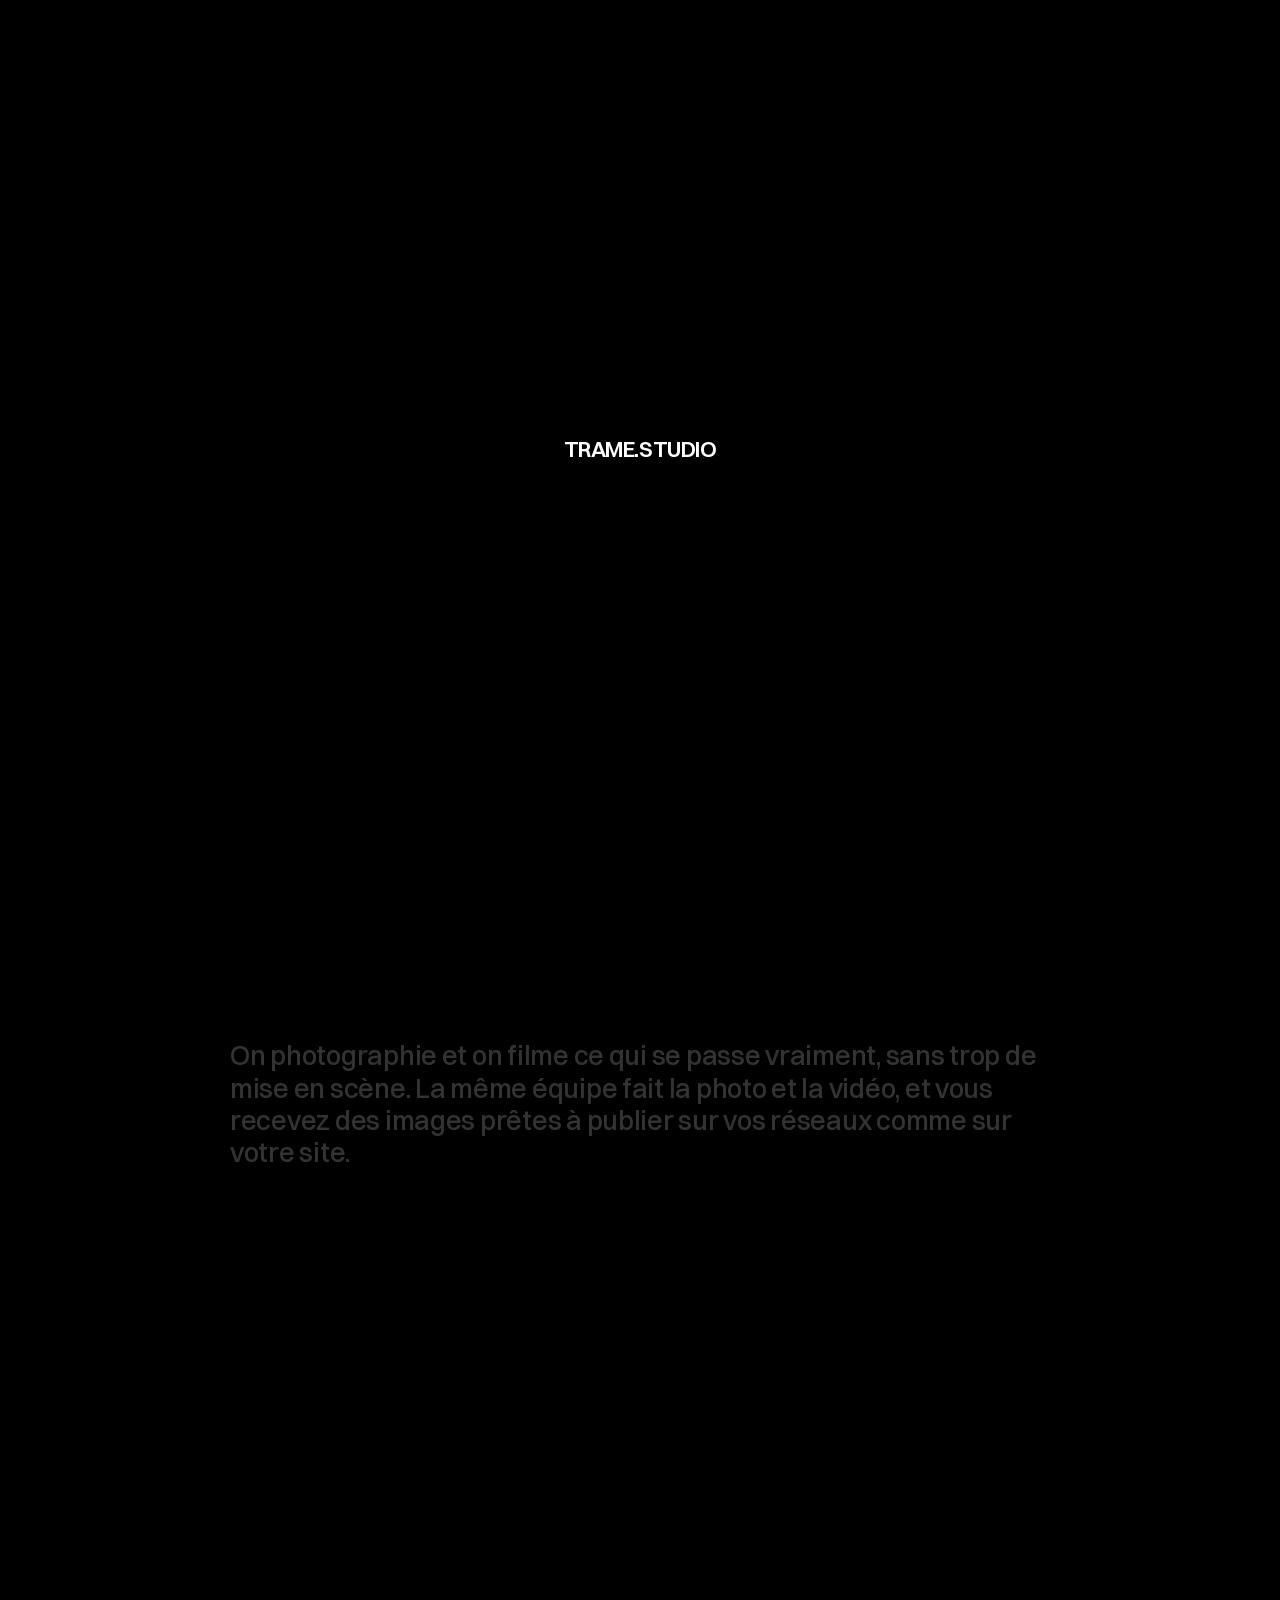
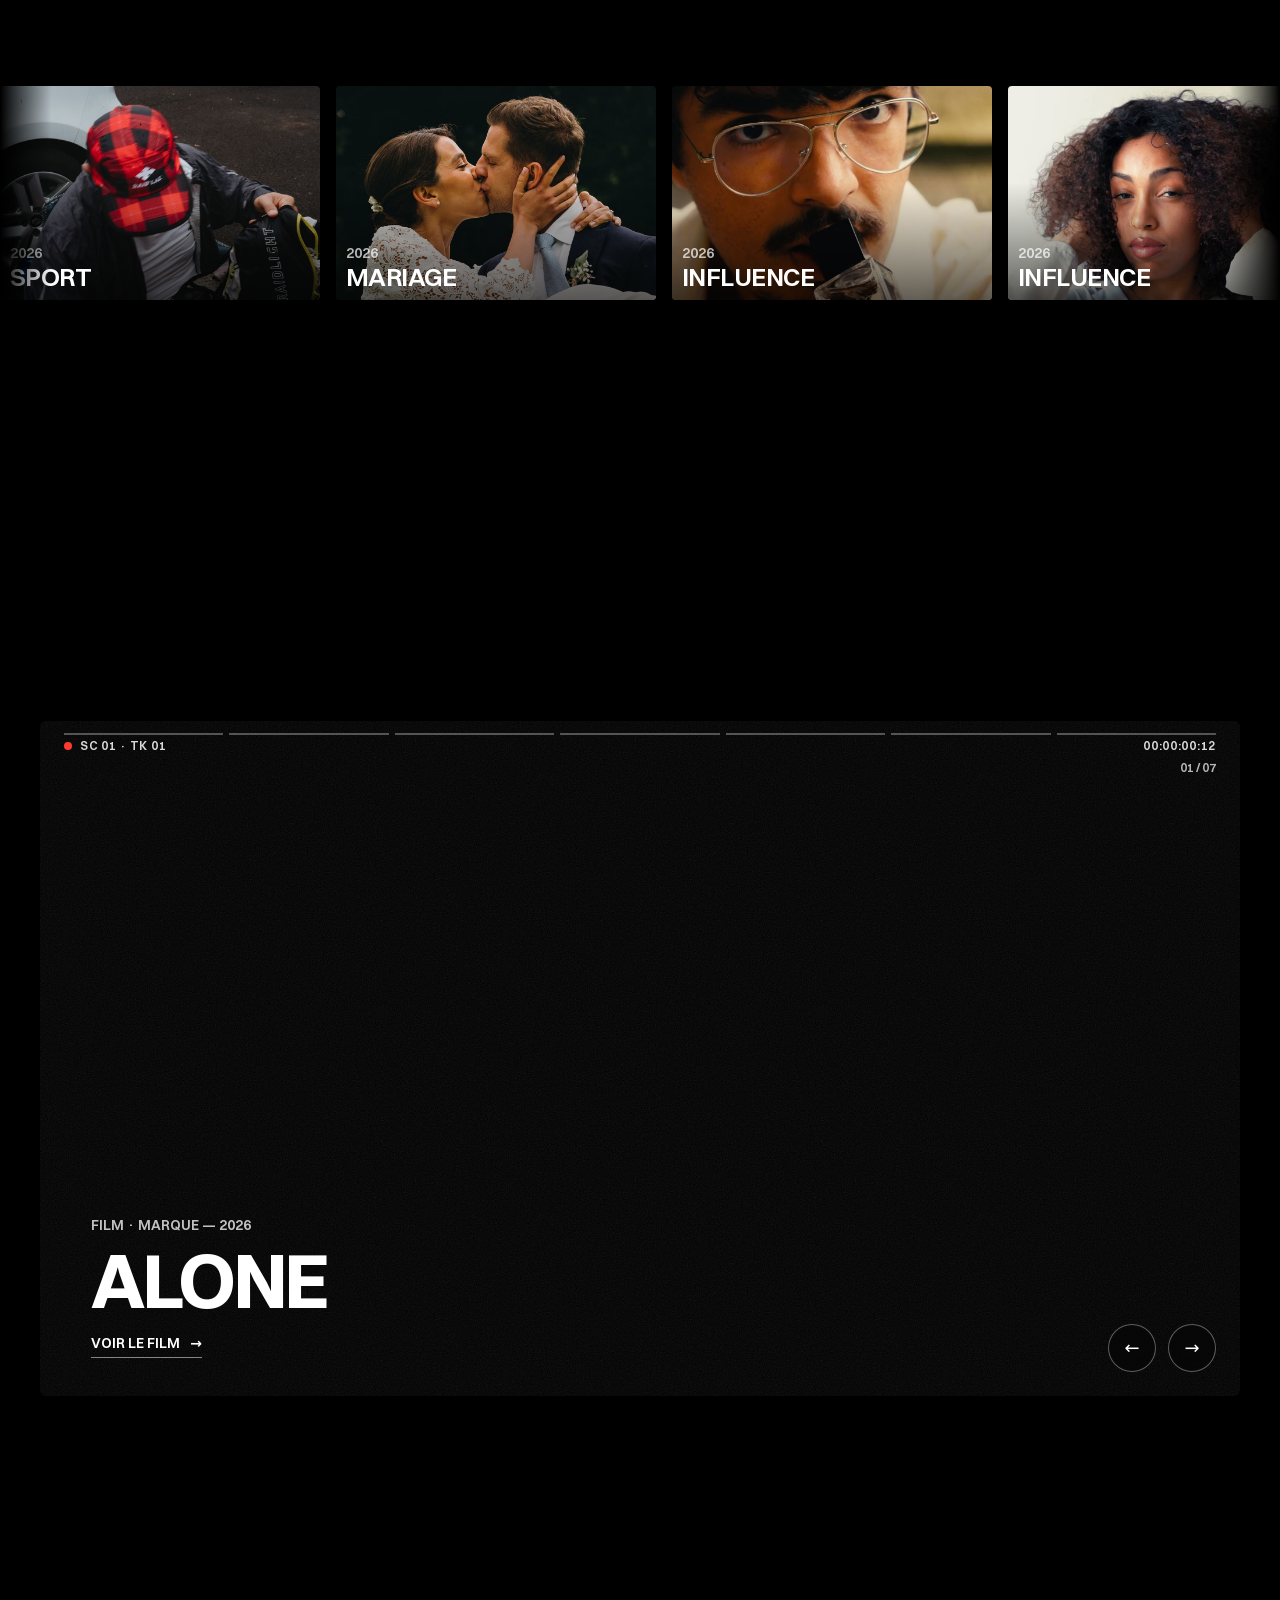
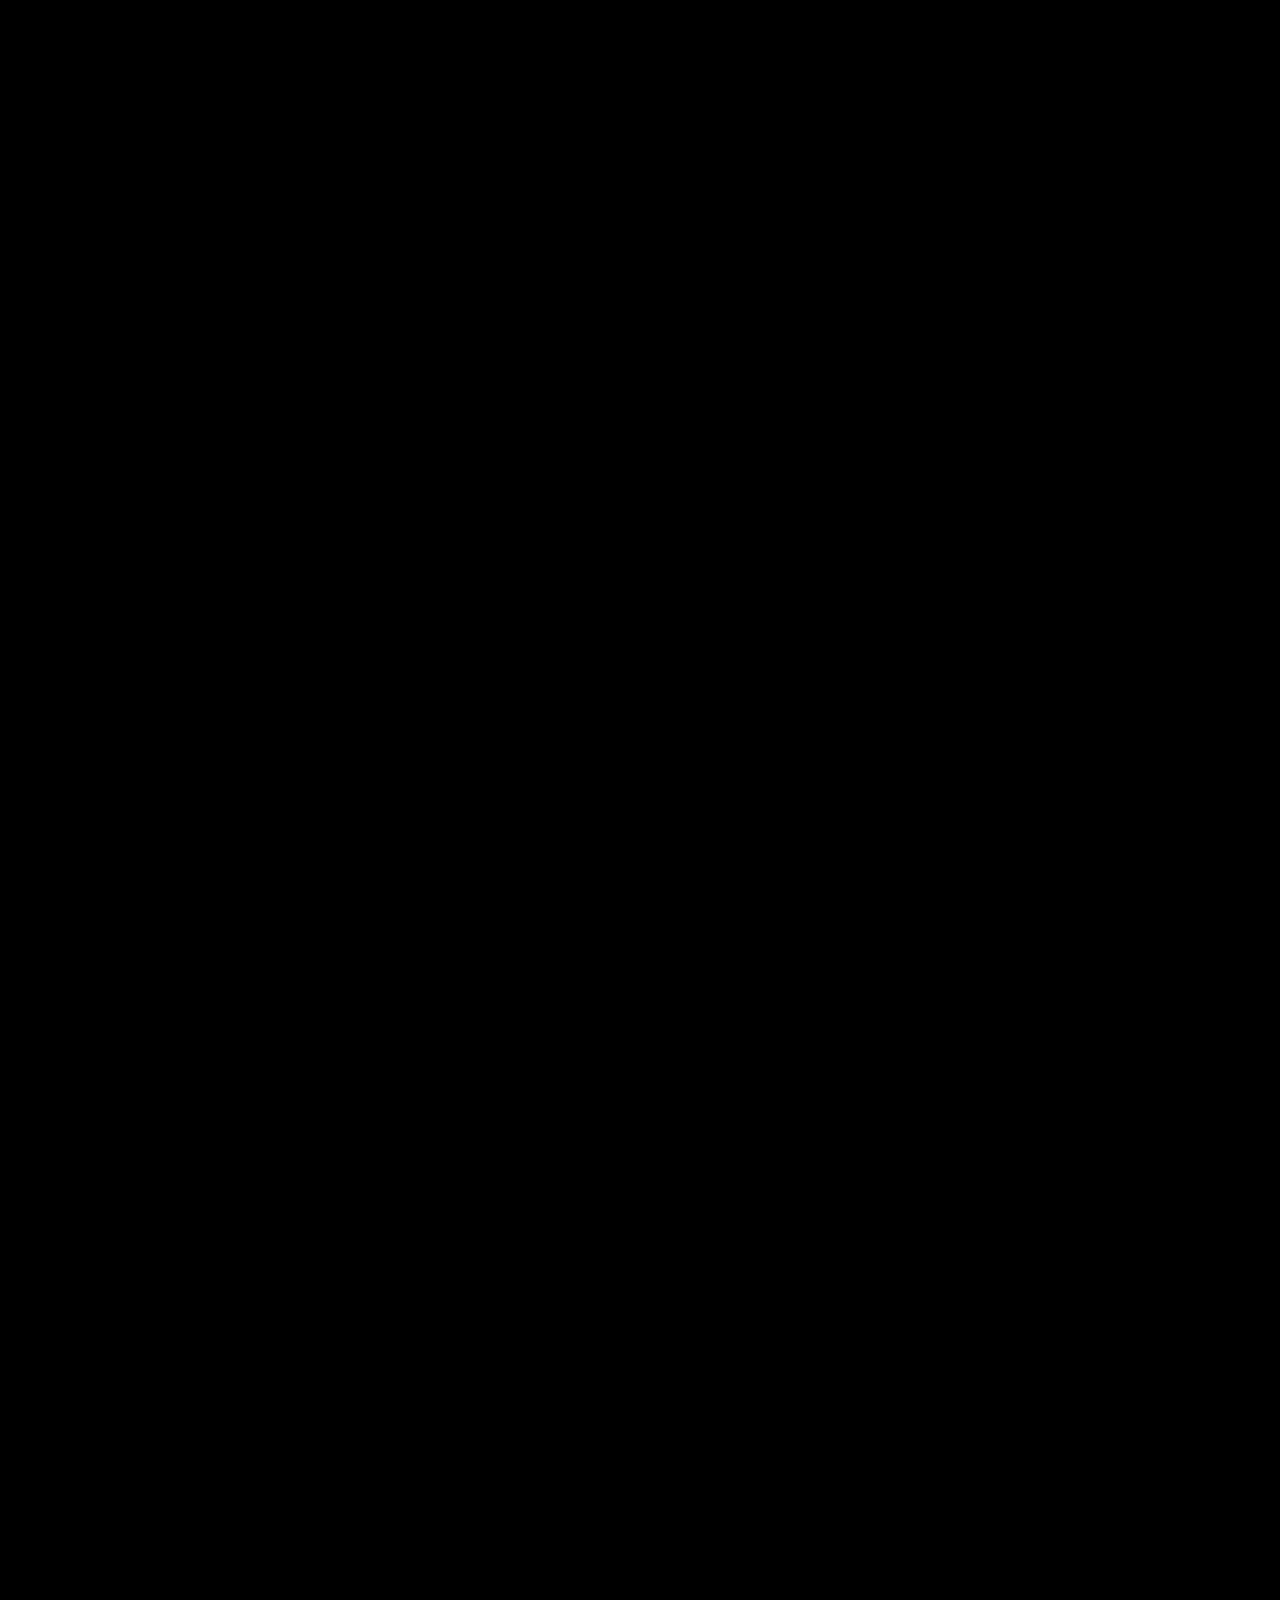
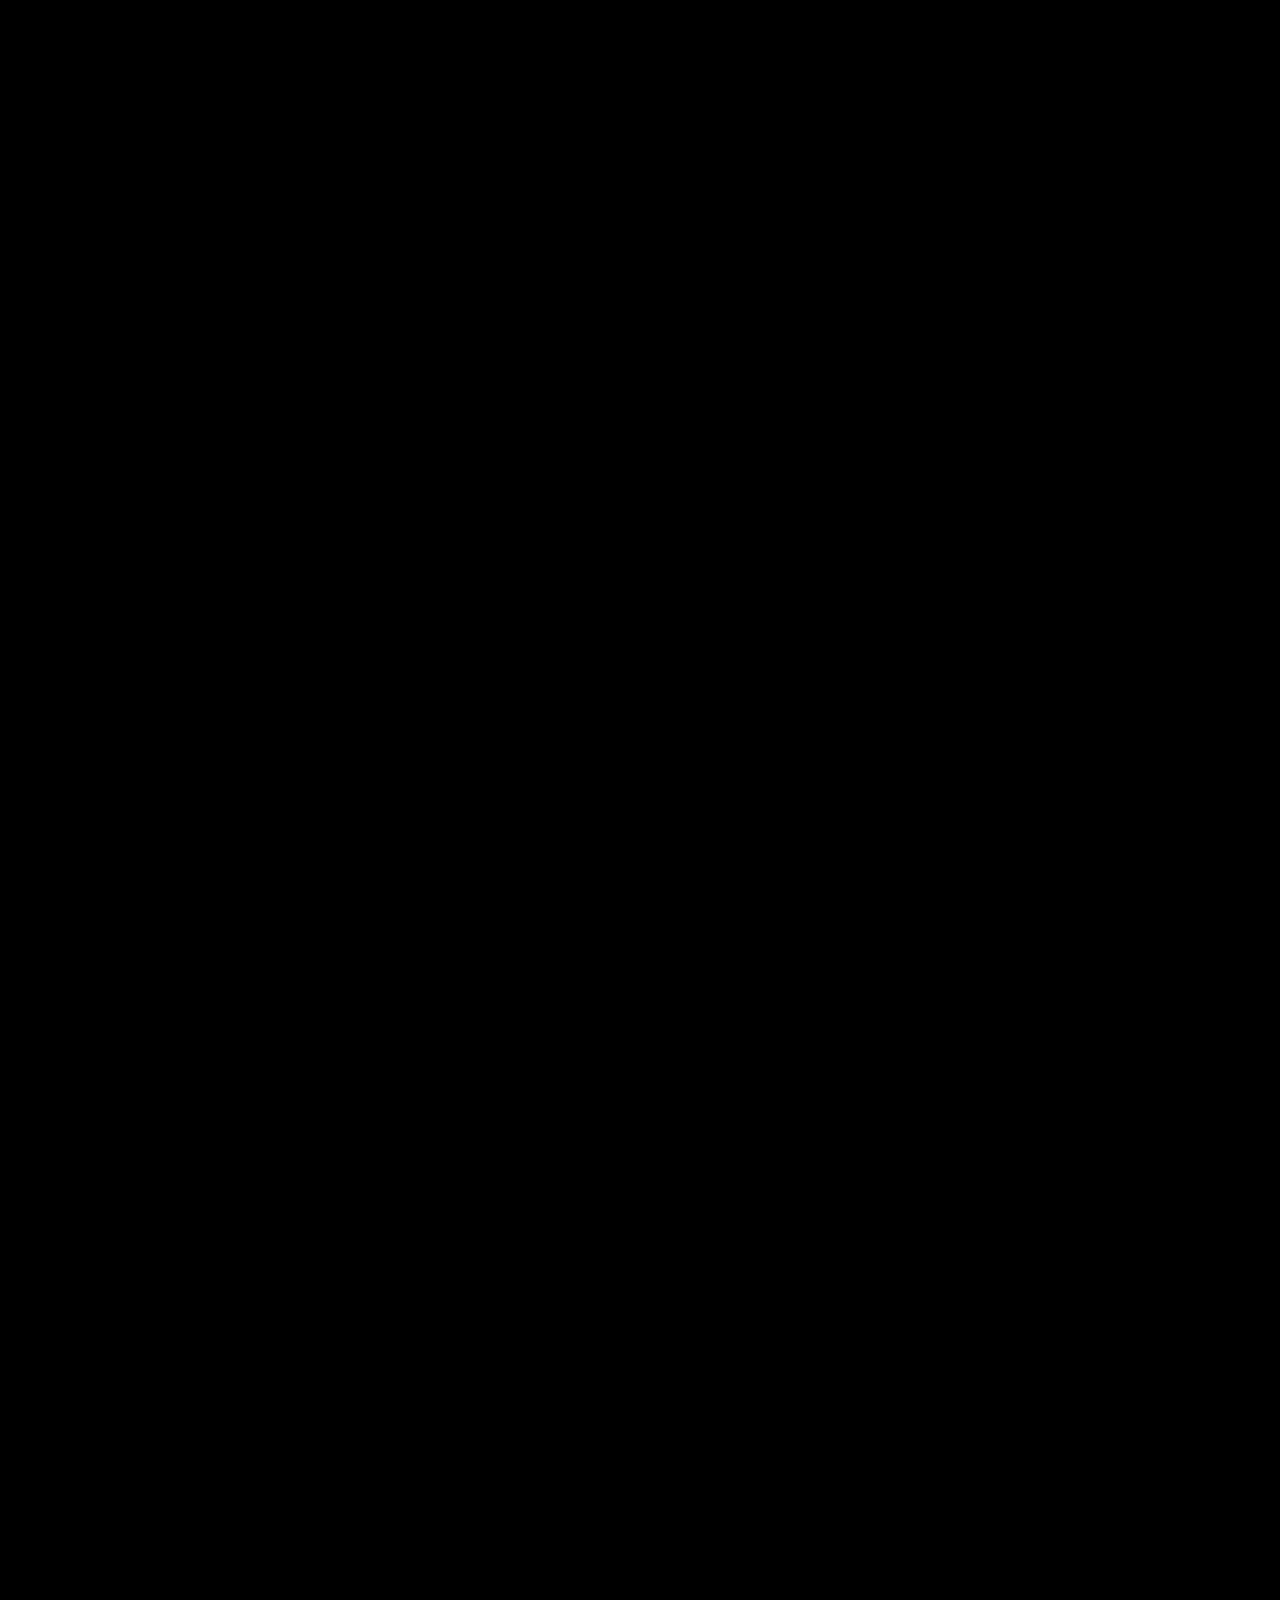
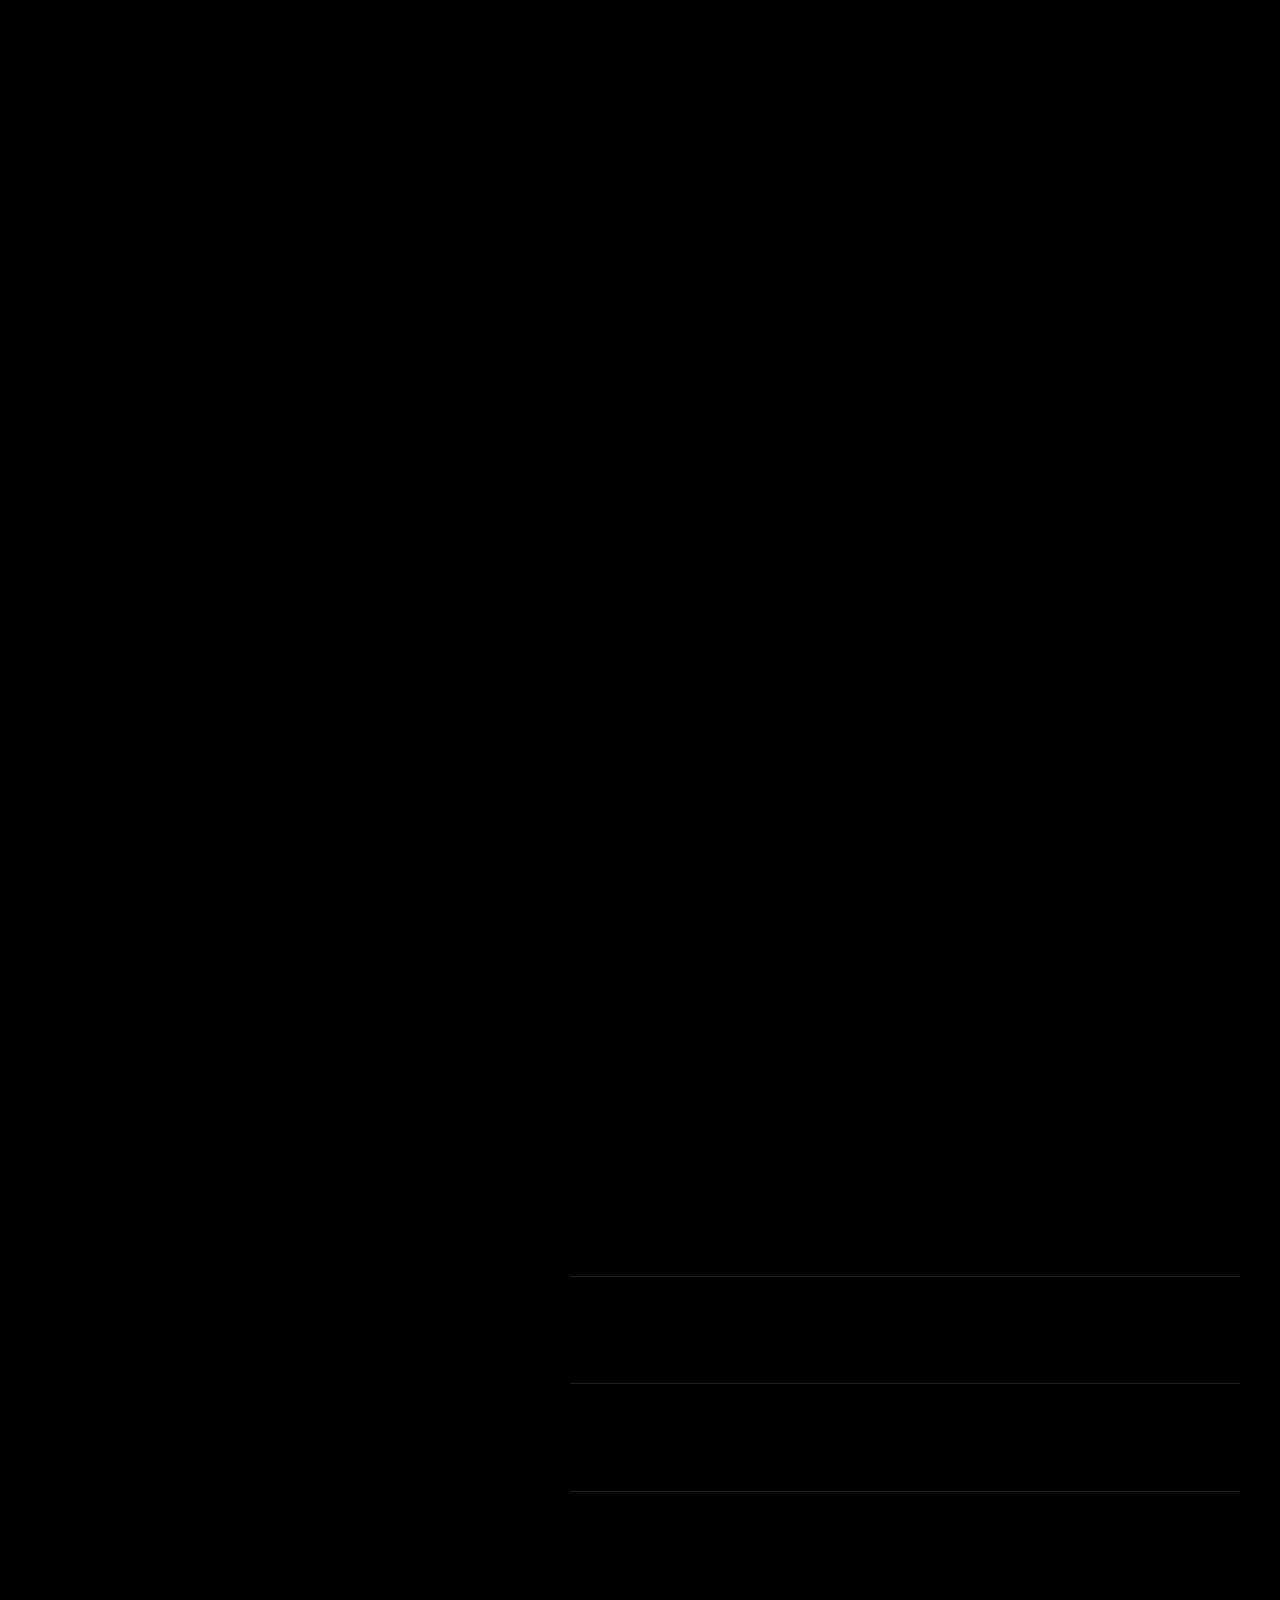
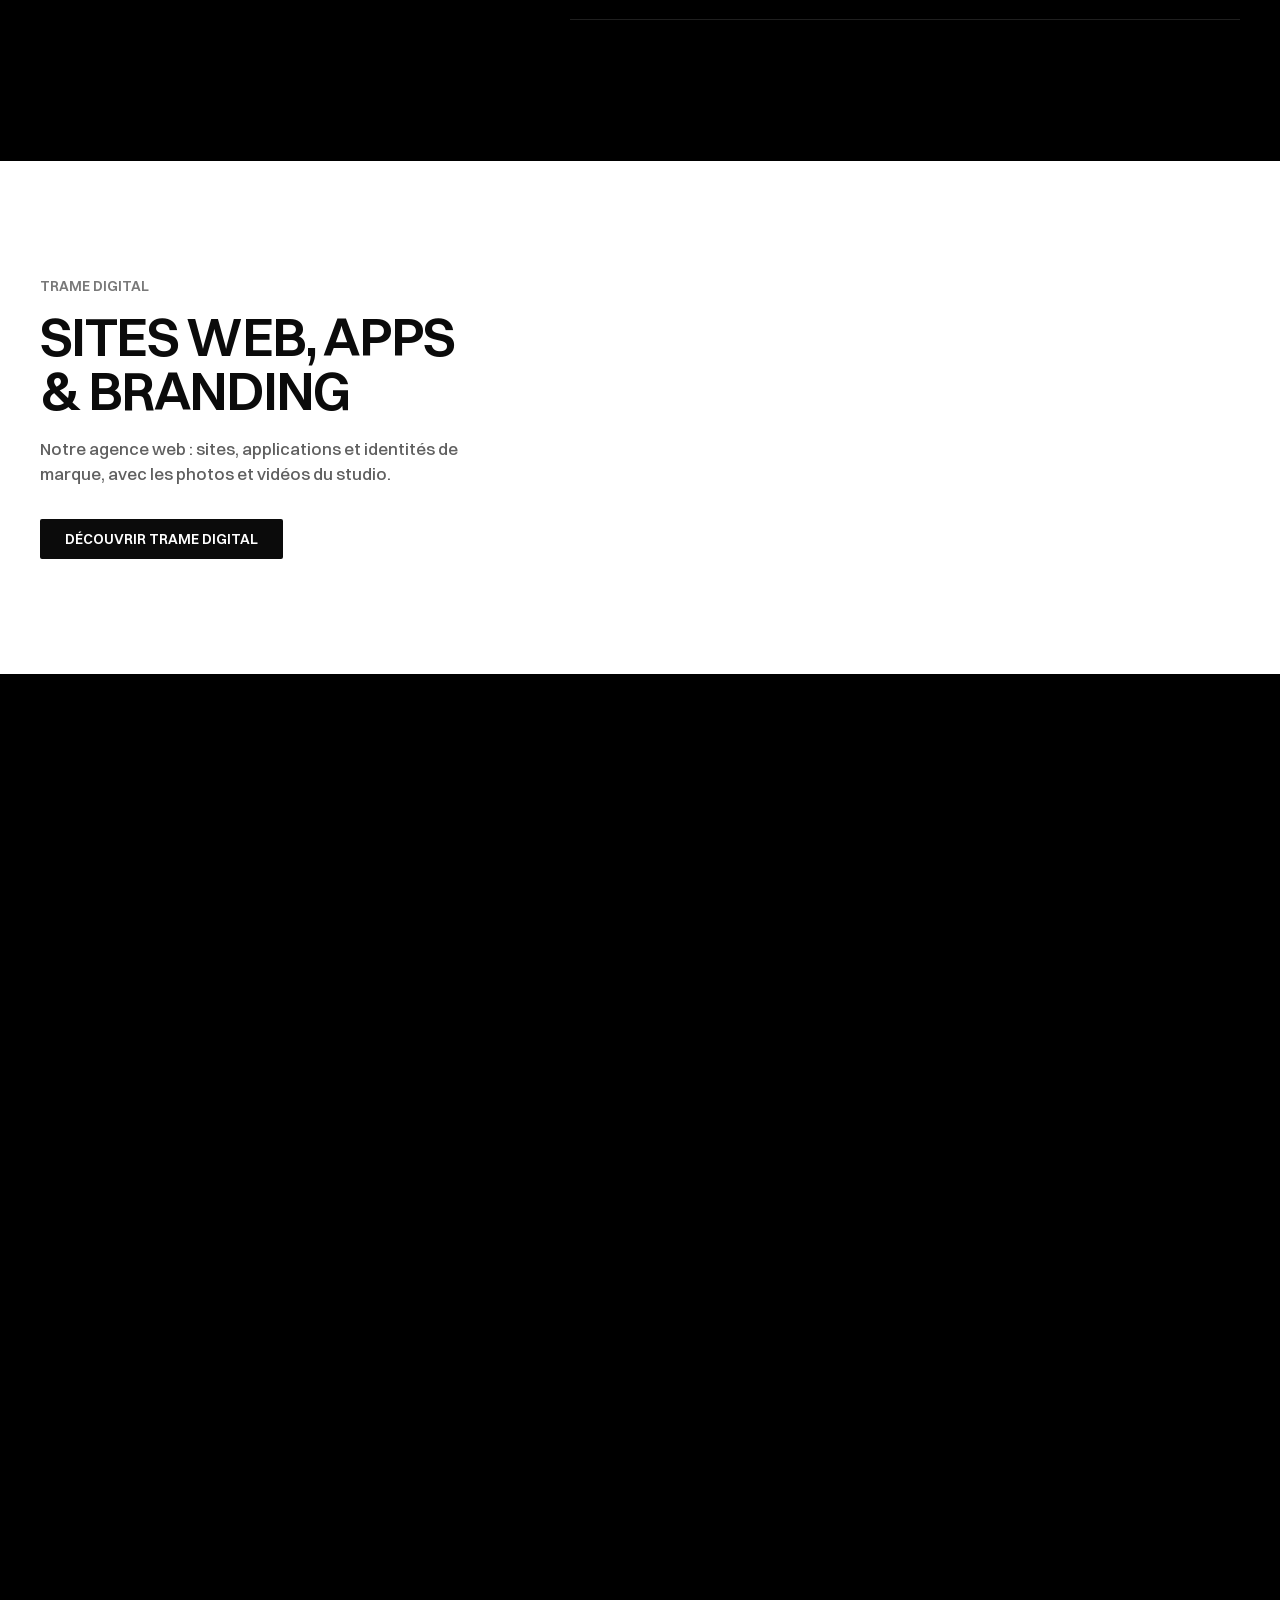
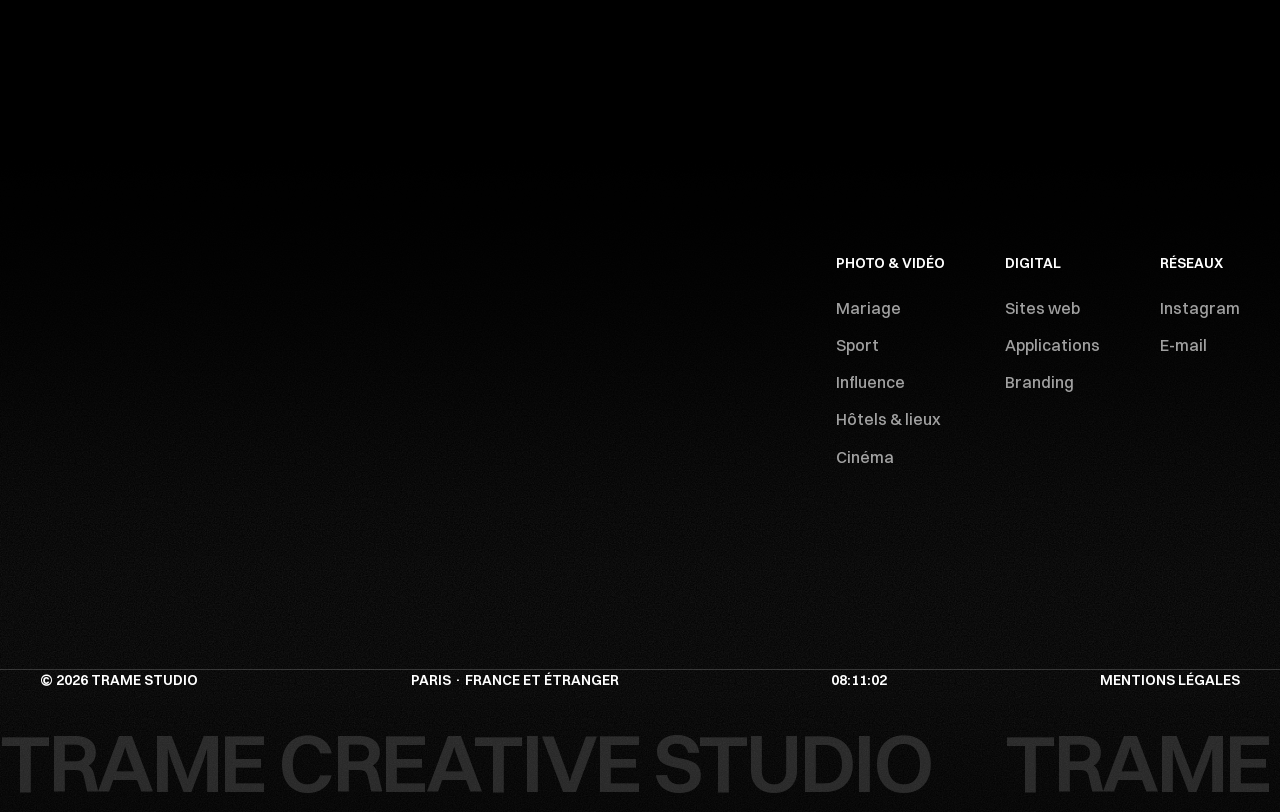
==== commit efe37669: "Référencement local : Paris dans les textes, titres, descriptions et données structurées Co-Authored" ====
--- a/index.html
+++ b/index.html
@@ -6,10 +6,10 @@
   <meta http-equiv="Content-Security-Policy" content="default-src 'self'; script-src 'self'; style-src 'self'; img-src 'self' data:; font-src 'self'; media-src 'self'; frame-src https://www.youtube-nocookie.com https://player.vimeo.com https://www.instagram.com https://www.tiktok.com; connect-src 'self'; object-src 'none'; base-uri 'self'; form-action 'self'; upgrade-insecure-requests">
   <meta name="referrer" content="strict-origin-when-cross-origin">
   <meta name="format-detection" content="telephone=no">
-  <title>Trame Studio — Photographe et vidéaste : mariage, sport, marques</title>
-  <meta name="description" content="Trame Studio, studio photo et vidéo : mariages, sport, créateurs, marques et hôtels. Création de sites web avec Trame Digital. Devis sur mesure.">
-  <meta property="og:title" content="Trame Studio — Photographe et vidéaste : mariage, sport, marques">
-  <meta property="og:description" content="Trame Studio, studio photo et vidéo : mariages, sport, créateurs, marques et hôtels. Création de sites web avec Trame Digital. Devis sur mesure.">
+  <title>Trame Studio — Photographe et vidéaste à Paris : mariage, sport, marques</title>
+  <meta name="description" content="Trame Studio, studio photo et vidéo à Paris : mariages, sport, créateurs, marques et hôtels, en France et à l&#39;étranger. Création de sites web avec Trame Digital.">
+  <meta property="og:title" content="Trame Studio — Photographe et vidéaste à Paris : mariage, sport, marques">
+  <meta property="og:description" content="Trame Studio, studio photo et vidéo à Paris : mariages, sport, créateurs, marques et hôtels, en France et à l&#39;étranger. Création de sites web avec Trame Digital.">
   <link rel="canonical" href="https://trameraw.com/">
   <meta property="og:type" content="website">
   <meta property="og:site_name" content="Trame Studio">
@@ -24,8 +24,8 @@
   <link rel="preload" as="image" href="images/hero/hero-myslf.jpg" media="(min-width: 768px)">
   <link rel="stylesheet" href="assets/css/style.css?v=20261116">
   <noscript><link rel="stylesheet" href="assets/css/noscript.css?v=20261116"></noscript>
-  <script type="application/ld+json">{"@context": "https://schema.org", "@type": "ProfessionalService", "name": "Trame Studio", "url": "https://trameraw.com/", "logo": "https://trameraw.com/assets/logo.svg", "image": "https://trameraw.com/images/hero/hero-myslf.jpg", "description": "Trame Studio, studio photo et vidéo : mariages, sport, créateurs, marques et hôtels. Création de sites web avec Trame Digital. Devis sur mesure.", "email": "trame.studio.contact@gmail.com", "areaServed": "FR", "sameAs": ["https://www.instagram.com/trame_studioraw/"], "knowsAbout": ["Photographie de mariage", "Vidéo de mariage", "Photo et vidéo de sport", "Reels Instagram et TikTok", "Photographie d'hôtel", "Création de sites web", "Branding"]}</script>
-  <script type="application/ld+json">{"@context": "https://schema.org", "@type": "FAQPage", "mainEntity": [{"@type": "Question", "name": "Où intervenez-vous ?", "acceptedAnswer": {"@type": "Answer", "text": "Partout en France et à l'étranger. Les frais de déplacement sont indiqués clairement dans le devis."}}, {"@type": "Question", "name": "Faites-vous la photo et la vidéo ensemble ?", "acceptedAnswer": {"@type": "Answer", "text": "Oui. La même équipe fait les deux, donc les photos et les vidéos ont le même style."}}, {"@type": "Question", "name": "Quels sont les délais de livraison ?", "acceptedAnswer": {"@type": "Answer", "text": "Ils sont fixés dans le devis selon le projet. Pour les réseaux, un premier aperçu peut être livré très rapidement."}}, {"@type": "Question", "name": "Proposez-vous des formules sur mesure ?", "acceptedAnswer": {"@type": "Answer", "text": "Oui. Chaque devis dépend de votre projet : durée, nombre d'images, formats vidéo et déplacement."}}, {"@type": "Question", "name": "Comment réserver une date ?", "acceptedAnswer": {"@type": "Answer", "text": "Écrivez-nous. Après un premier échange, un devis puis un acompte confirment la date."}}, {"@type": "Question", "name": "Créez-vous aussi des sites web et des applications ?", "acceptedAnswer": {"@type": "Answer", "text": "Oui, c'est le rôle de Trame Digital : sites vitrines, portfolios, applications et branding. Découvrir Trame Digital."}}, {"@type": "Question", "name": "Je ne sais pas de quoi j'ai besoin, vous pouvez m'aider ?", "acceptedAnswer": {"@type": "Answer", "text": "Oui. Expliquez-nous votre projet et votre objectif, on vous conseille le format le plus adapté."}}]}</script>
+  <script type="application/ld+json">{"@context": "https://schema.org", "@type": "ProfessionalService", "name": "Trame Studio", "url": "https://trameraw.com/", "logo": "https://trameraw.com/assets/logo.svg", "image": "https://trameraw.com/images/hero/hero-myslf.jpg", "description": "Trame Studio, studio photo et vidéo à Paris : mariages, sport, créateurs, marques et hôtels, en France et à l'étranger. Création de sites web avec Trame Digital.", "email": "trame.studio.contact@gmail.com", "areaServed": [{"@type": "City", "name": "Paris"}, {"@type": "Country", "name": "France"}], "sameAs": ["https://www.instagram.com/trame_studioraw/"], "knowsAbout": ["Photographie de mariage", "Vidéo de mariage", "Photo et vidéo de sport", "Reels Instagram et TikTok", "Photographie d'hôtel", "Création de sites web", "Branding"], "address": {"@type": "PostalAddress", "addressLocality": "Paris", "addressRegion": "Île-de-France", "addressCountry": "FR"}}</script>
+  <script type="application/ld+json">{"@context": "https://schema.org", "@type": "FAQPage", "mainEntity": [{"@type": "Question", "name": "Où intervenez-vous ?", "acceptedAnswer": {"@type": "Answer", "text": "Nous sommes basés à Paris et nous nous déplaçons partout en France et à l'étranger. Les frais de déplacement sont indiqués dans le devis."}}, {"@type": "Question", "name": "Faites-vous la photo et la vidéo ensemble ?", "acceptedAnswer": {"@type": "Answer", "text": "Oui. La même équipe fait les deux, donc les photos et les vidéos ont le même style."}}, {"@type": "Question", "name": "Quels sont les délais de livraison ?", "acceptedAnswer": {"@type": "Answer", "text": "Ils sont fixés dans le devis selon le projet. Pour les réseaux, un premier aperçu peut être livré très rapidement."}}, {"@type": "Question", "name": "Proposez-vous des formules sur mesure ?", "acceptedAnswer": {"@type": "Answer", "text": "Oui. Chaque devis dépend de votre projet : durée, nombre d'images, formats vidéo et déplacement."}}, {"@type": "Question", "name": "Comment réserver une date ?", "acceptedAnswer": {"@type": "Answer", "text": "Écrivez-nous. Après un premier échange, un devis puis un acompte confirment la date."}}, {"@type": "Question", "name": "Créez-vous aussi des sites web et des applications ?", "acceptedAnswer": {"@type": "Answer", "text": "Oui, c'est le rôle de Trame Digital : sites vitrines, portfolios, applications et branding. Découvrir Trame Digital."}}, {"@type": "Question", "name": "Je ne sais pas de quoi j'ai besoin, vous pouvez m'aider ?", "acceptedAnswer": {"@type": "Answer", "text": "Oui. Expliquez-nous votre projet et votre objectif, on vous conseille le format le plus adapté."}}]}</script>
 </head>
 <body class="is-loading" data-page="home">
 
@@ -48,7 +48,7 @@
       <div class="hero__shade"></div>
       <div class="hero__content">
         <h1 class="hero__title"><span data-chars>TRAME</span> <span class="hero__soft" data-chars>STUDIO</span></h1>
-        <p class="hero__text blur-in">Photo et vidéo pour les mariages, le sport, les marques et les hôtels.</p>
+        <p class="hero__text blur-in">Studio photo et vidéo à Paris : mariages, sport, marques et hôtels.</p>
       </div>
     </section>
 
@@ -57,7 +57,7 @@
     <div class="infobar">
       <div class="container infobar__row">
         <span>Studio photo &amp; vidéo</span>
-        <span data-zone>France et étranger</span>
+        <span data-zone>Paris · France et étranger</span>
         <span data-clock>--:--:--</span>
         <span>Sites web &amp; branding</span>
       </div>
@@ -208,7 +208,7 @@
           <p class="head__sub blur-in">Les questions qu'on nous pose souvent.</p>
         </div>
         <div class="faq__list">
-          <details class="rise"><summary>Où intervenez-vous ?<i></i></summary><p>Partout en France et à l'étranger. Les frais de déplacement sont indiqués clairement dans le devis.</p></details>
+          <details class="rise"><summary>Où intervenez-vous ?<i></i></summary><p>Nous sommes basés à Paris et nous nous déplaçons partout en France et à l'étranger. Les frais de déplacement sont indiqués dans le devis.</p></details>
           <details class="rise"><summary>Faites-vous la photo et la vidéo ensemble ?<i></i></summary><p>Oui. La même équipe fait les deux, donc les photos et les vidéos ont le même style.</p></details>
           <details class="rise"><summary>Quels sont les délais de livraison ?<i></i></summary><p>Ils sont fixés dans le devis selon le projet. Pour les réseaux, un premier aperçu peut être livré très rapidement.</p></details>
           <details class="rise"><summary>Proposez-vous des formules sur mesure ?<i></i></summary><p>Oui. Chaque devis dépend de votre projet : durée, nombre d'images, formats vidéo et déplacement.</p></details>
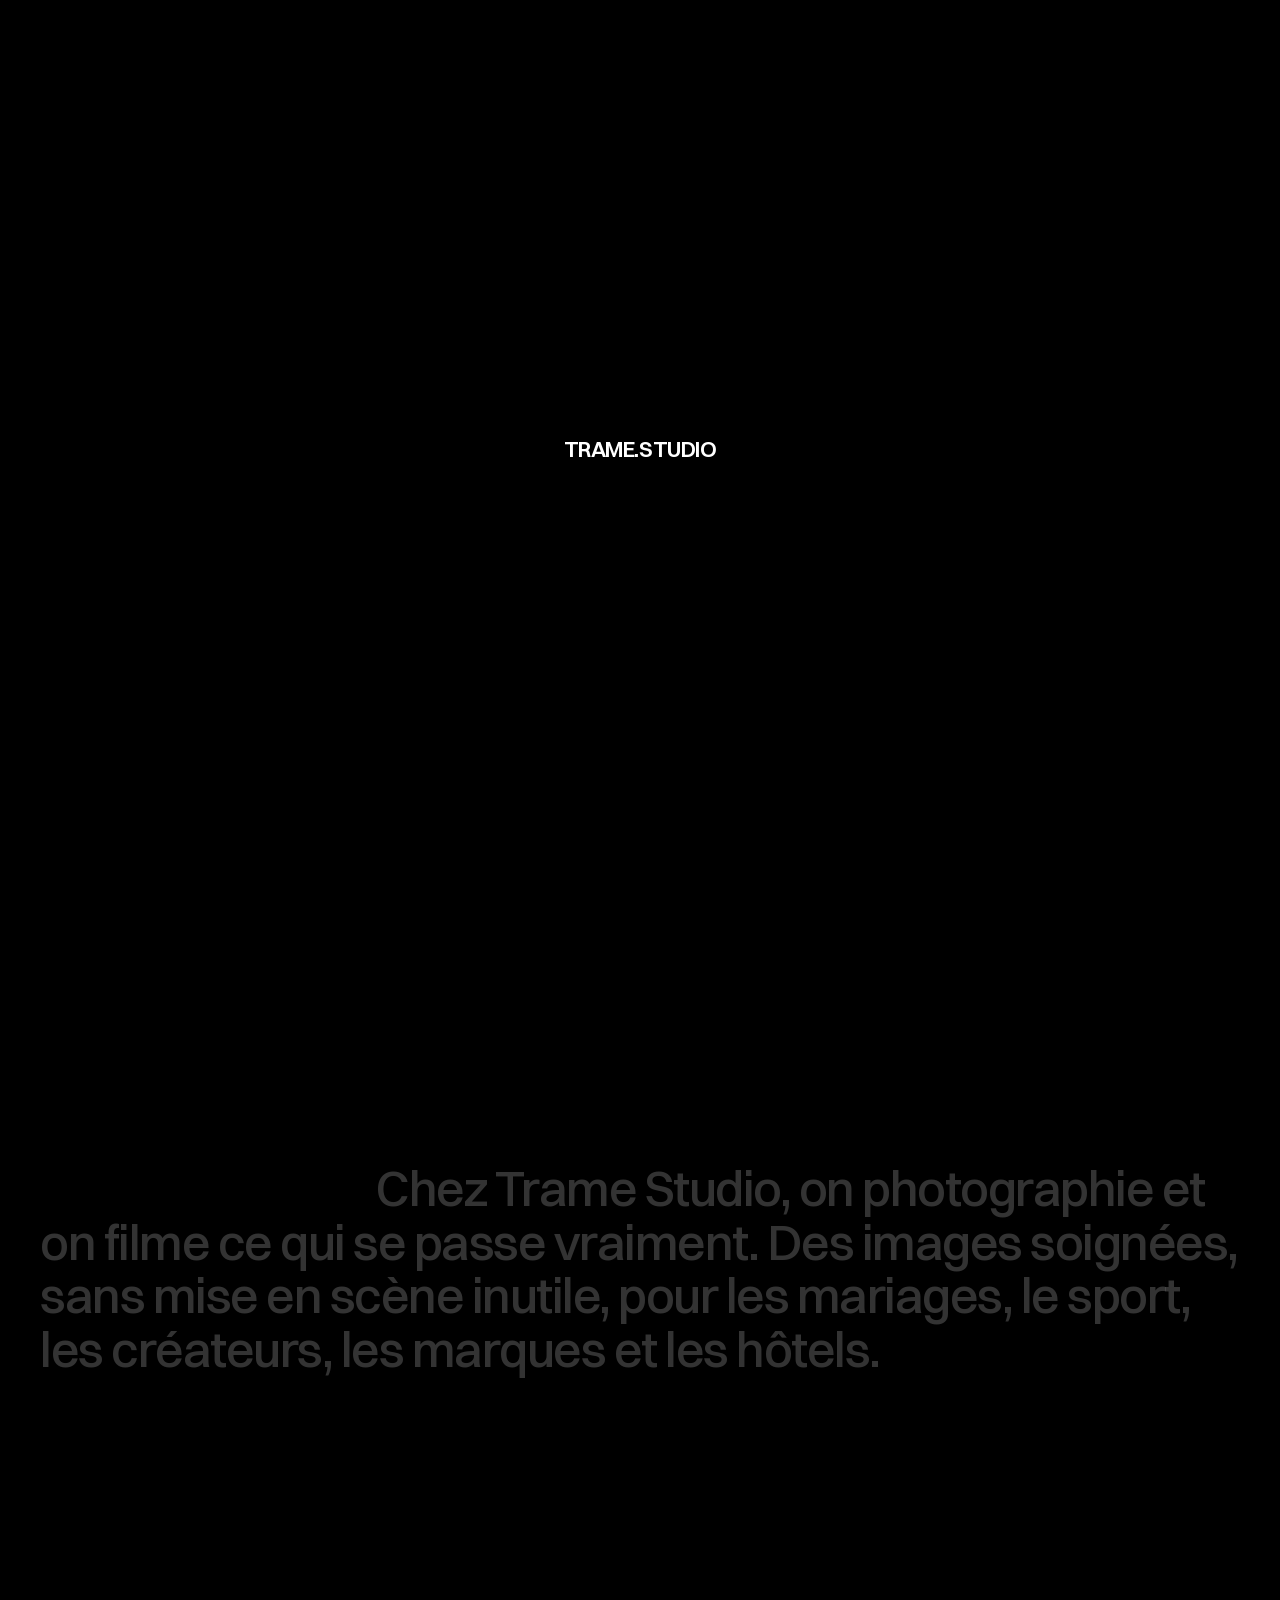
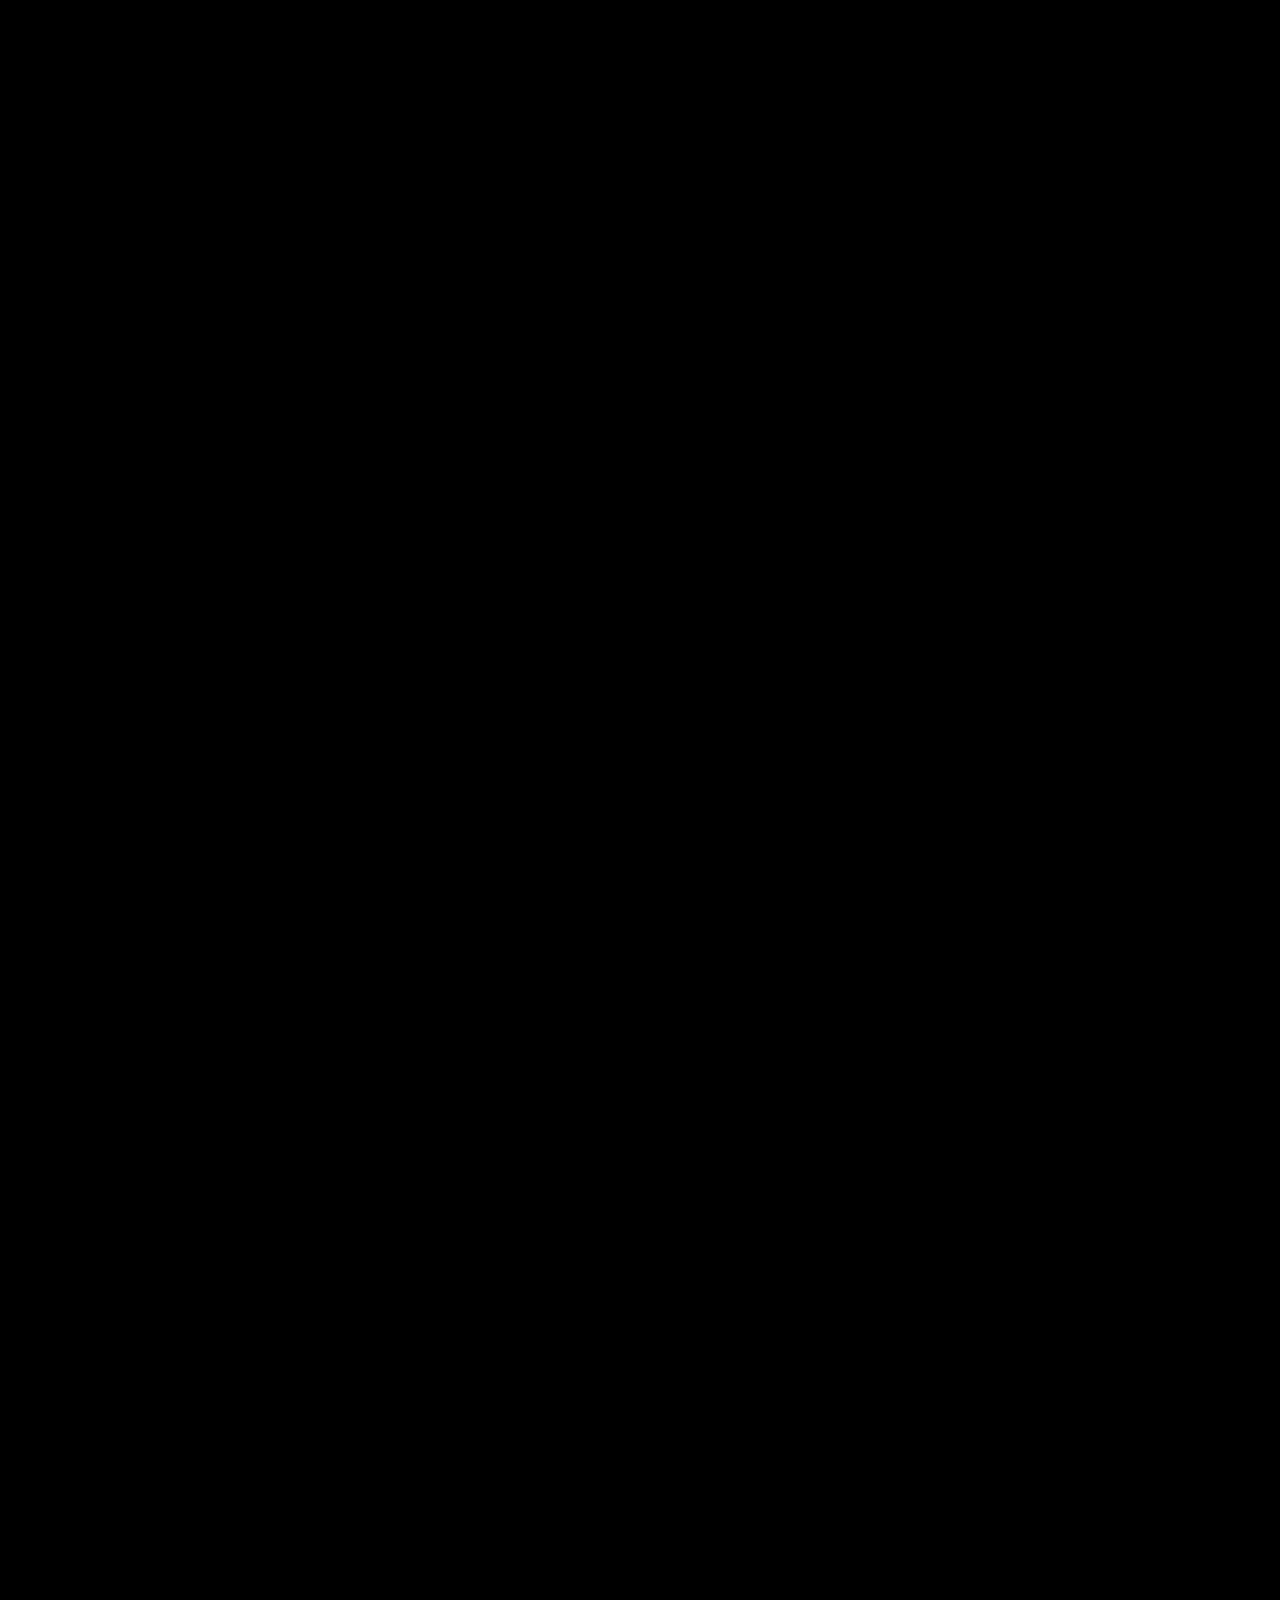
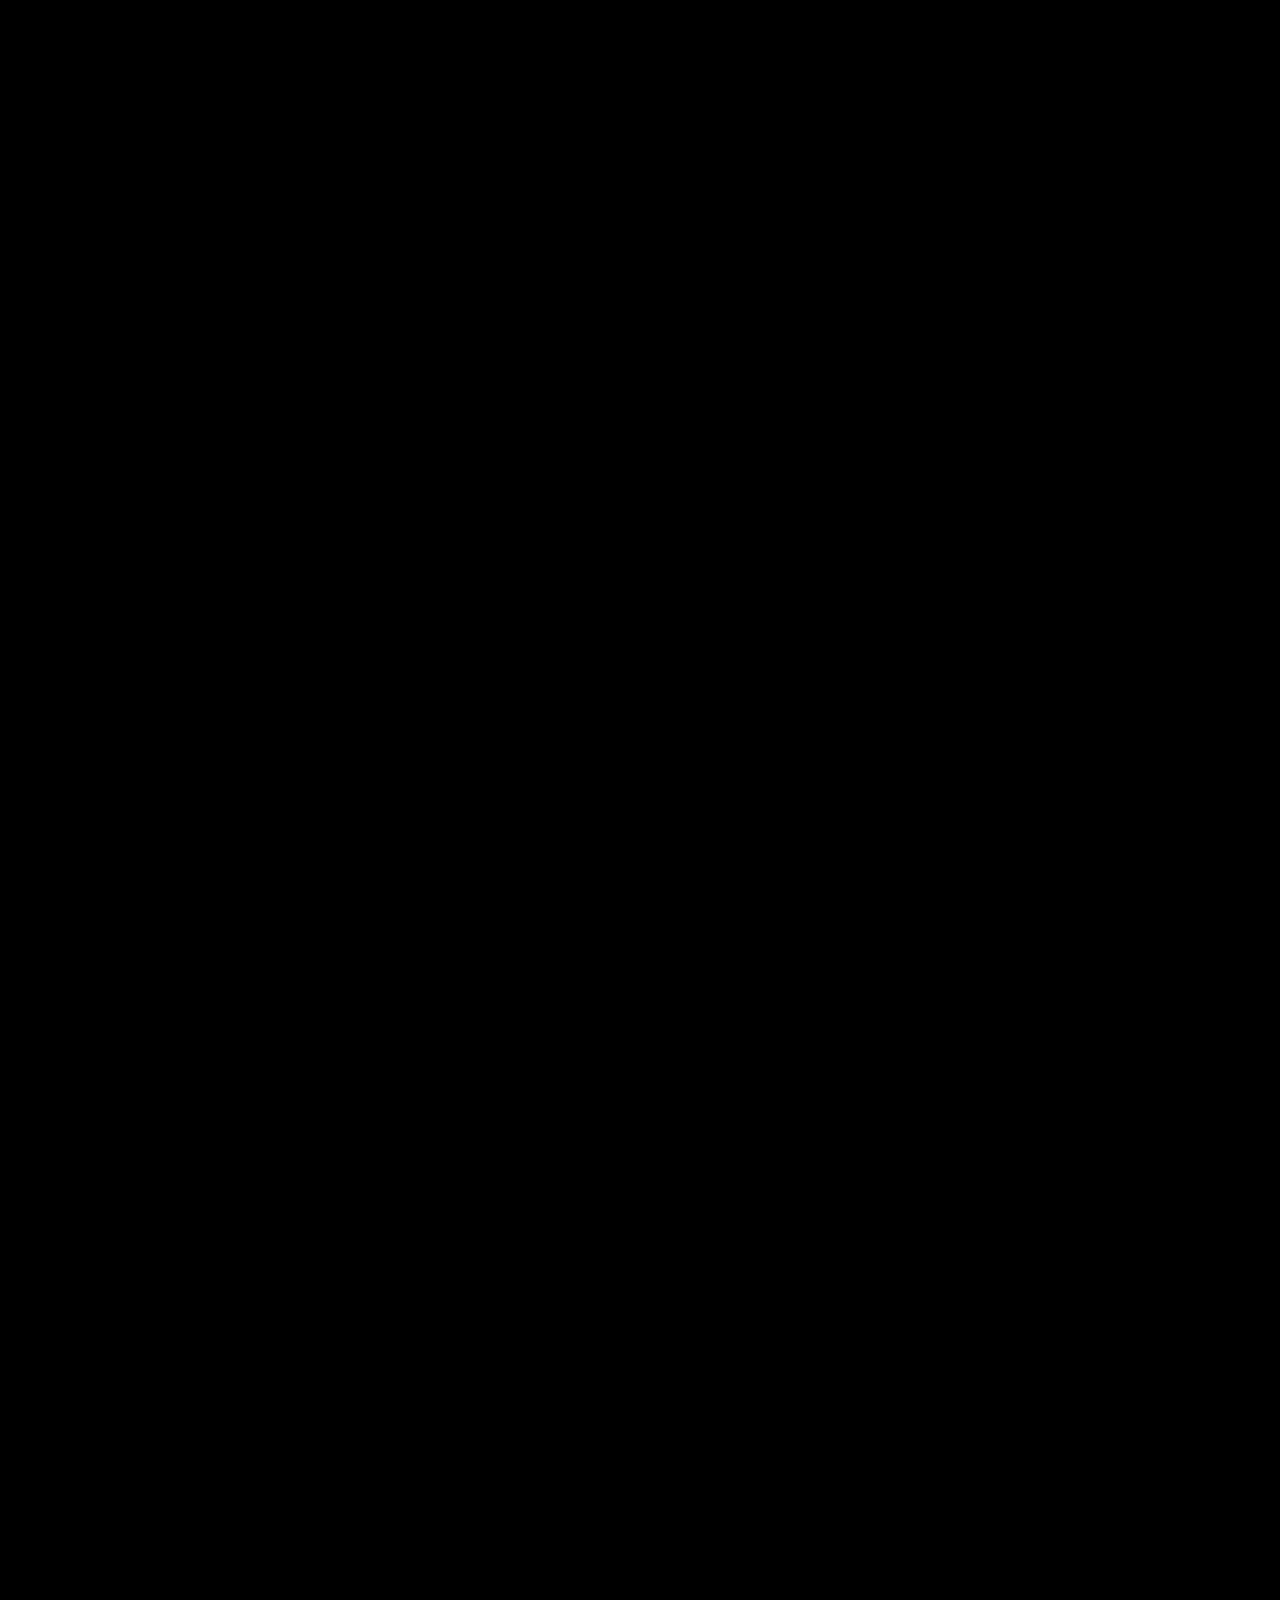
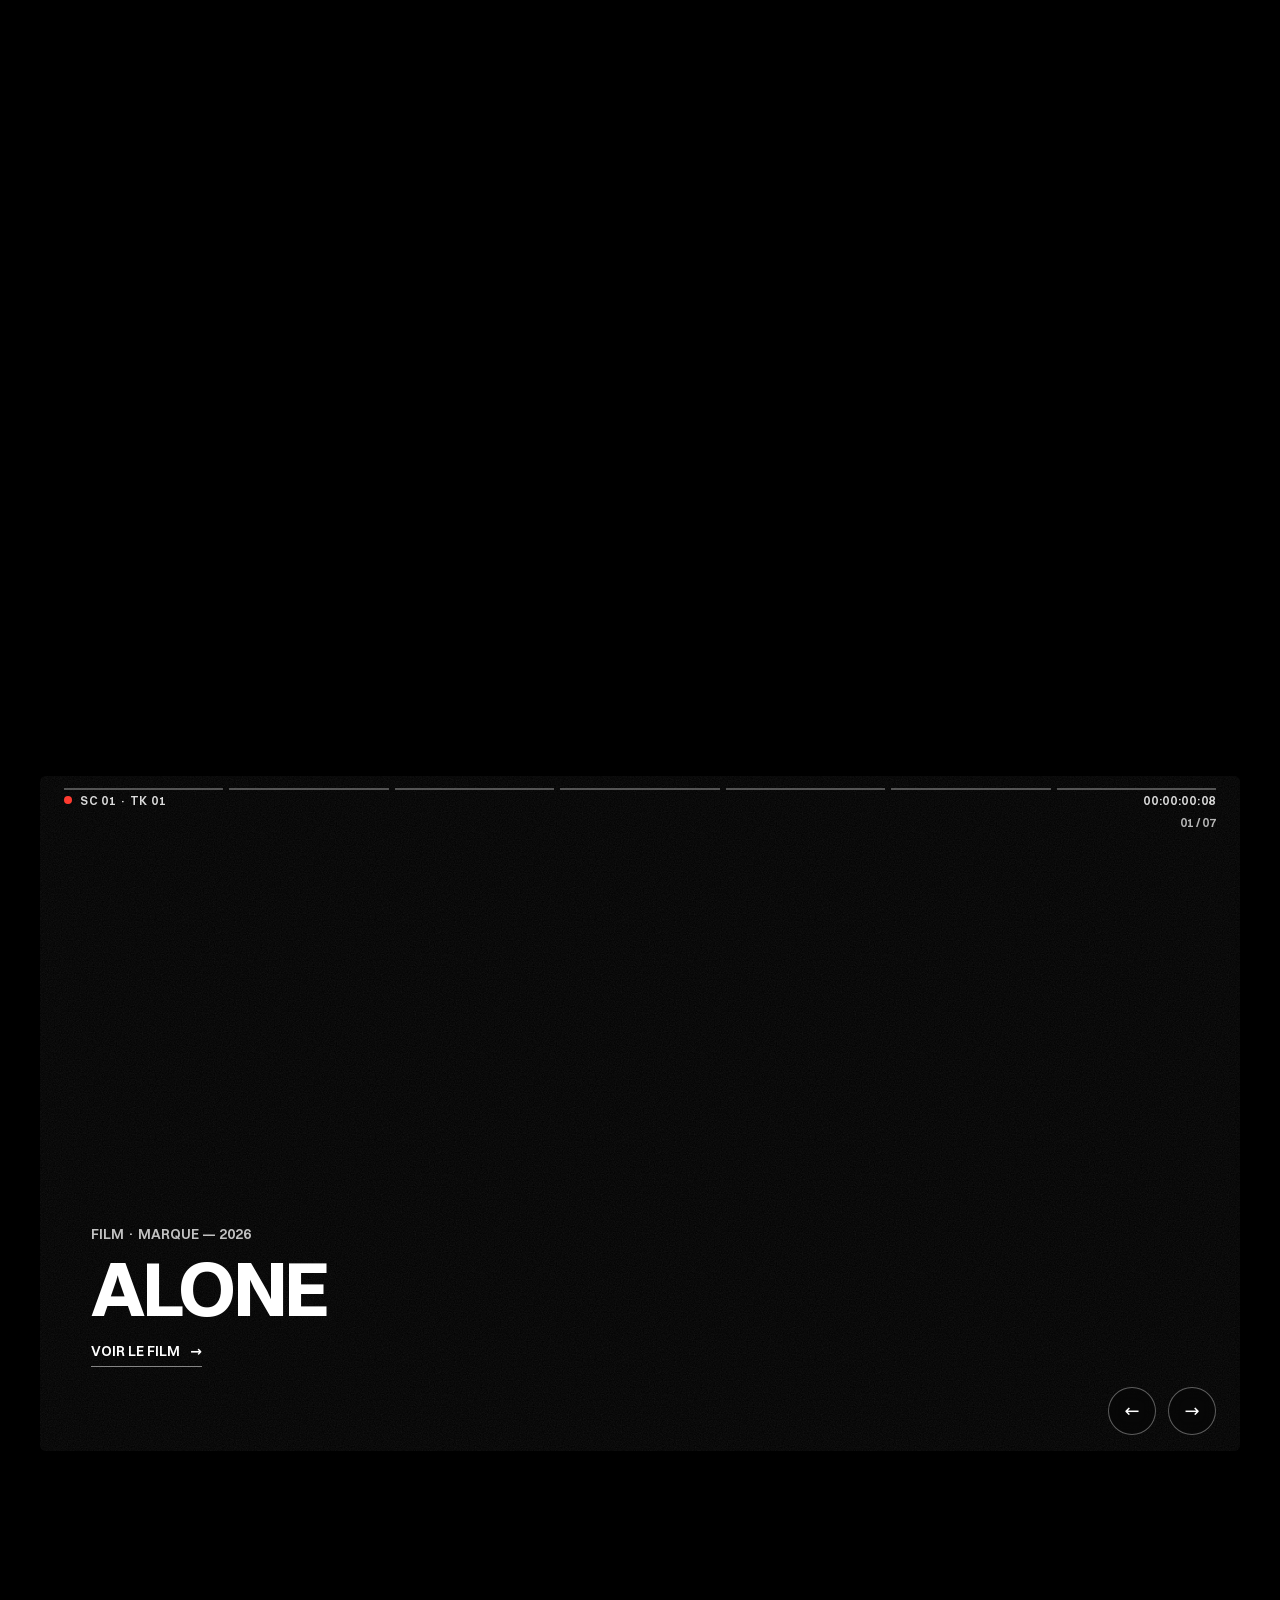
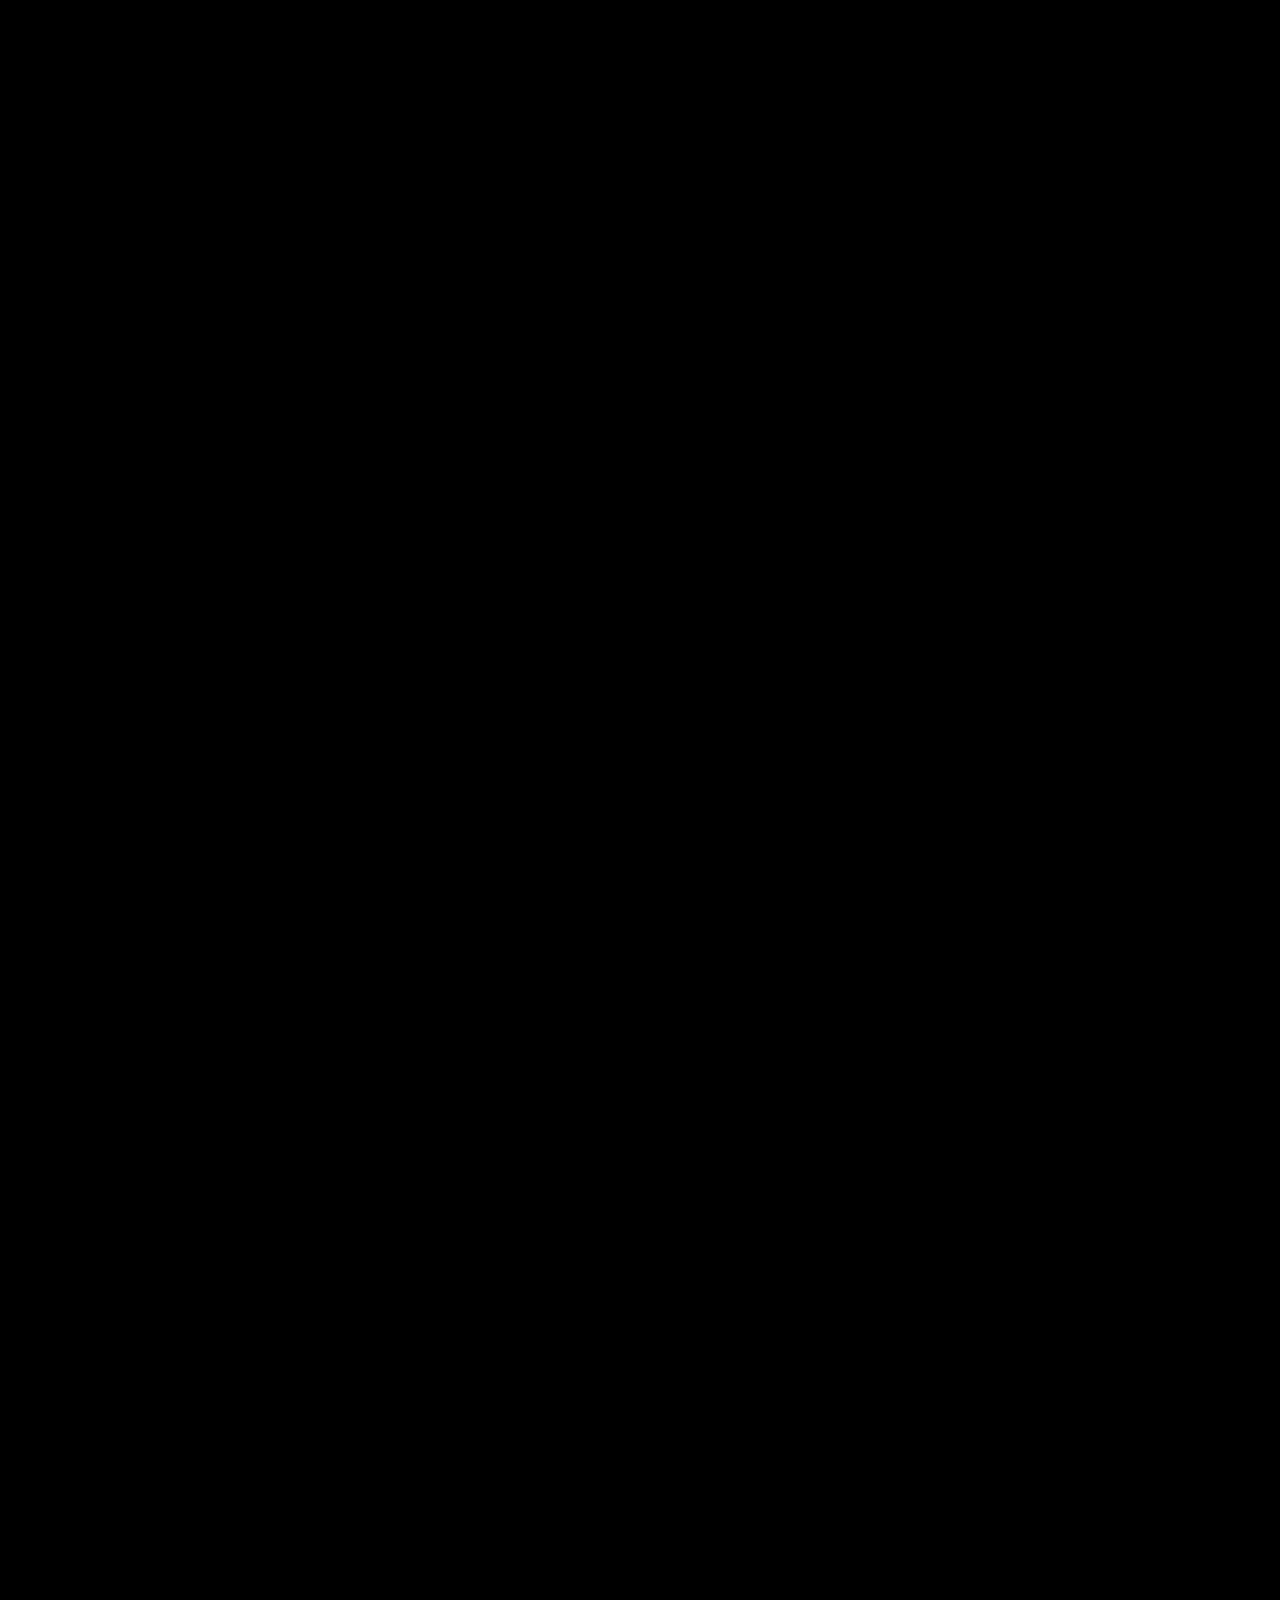
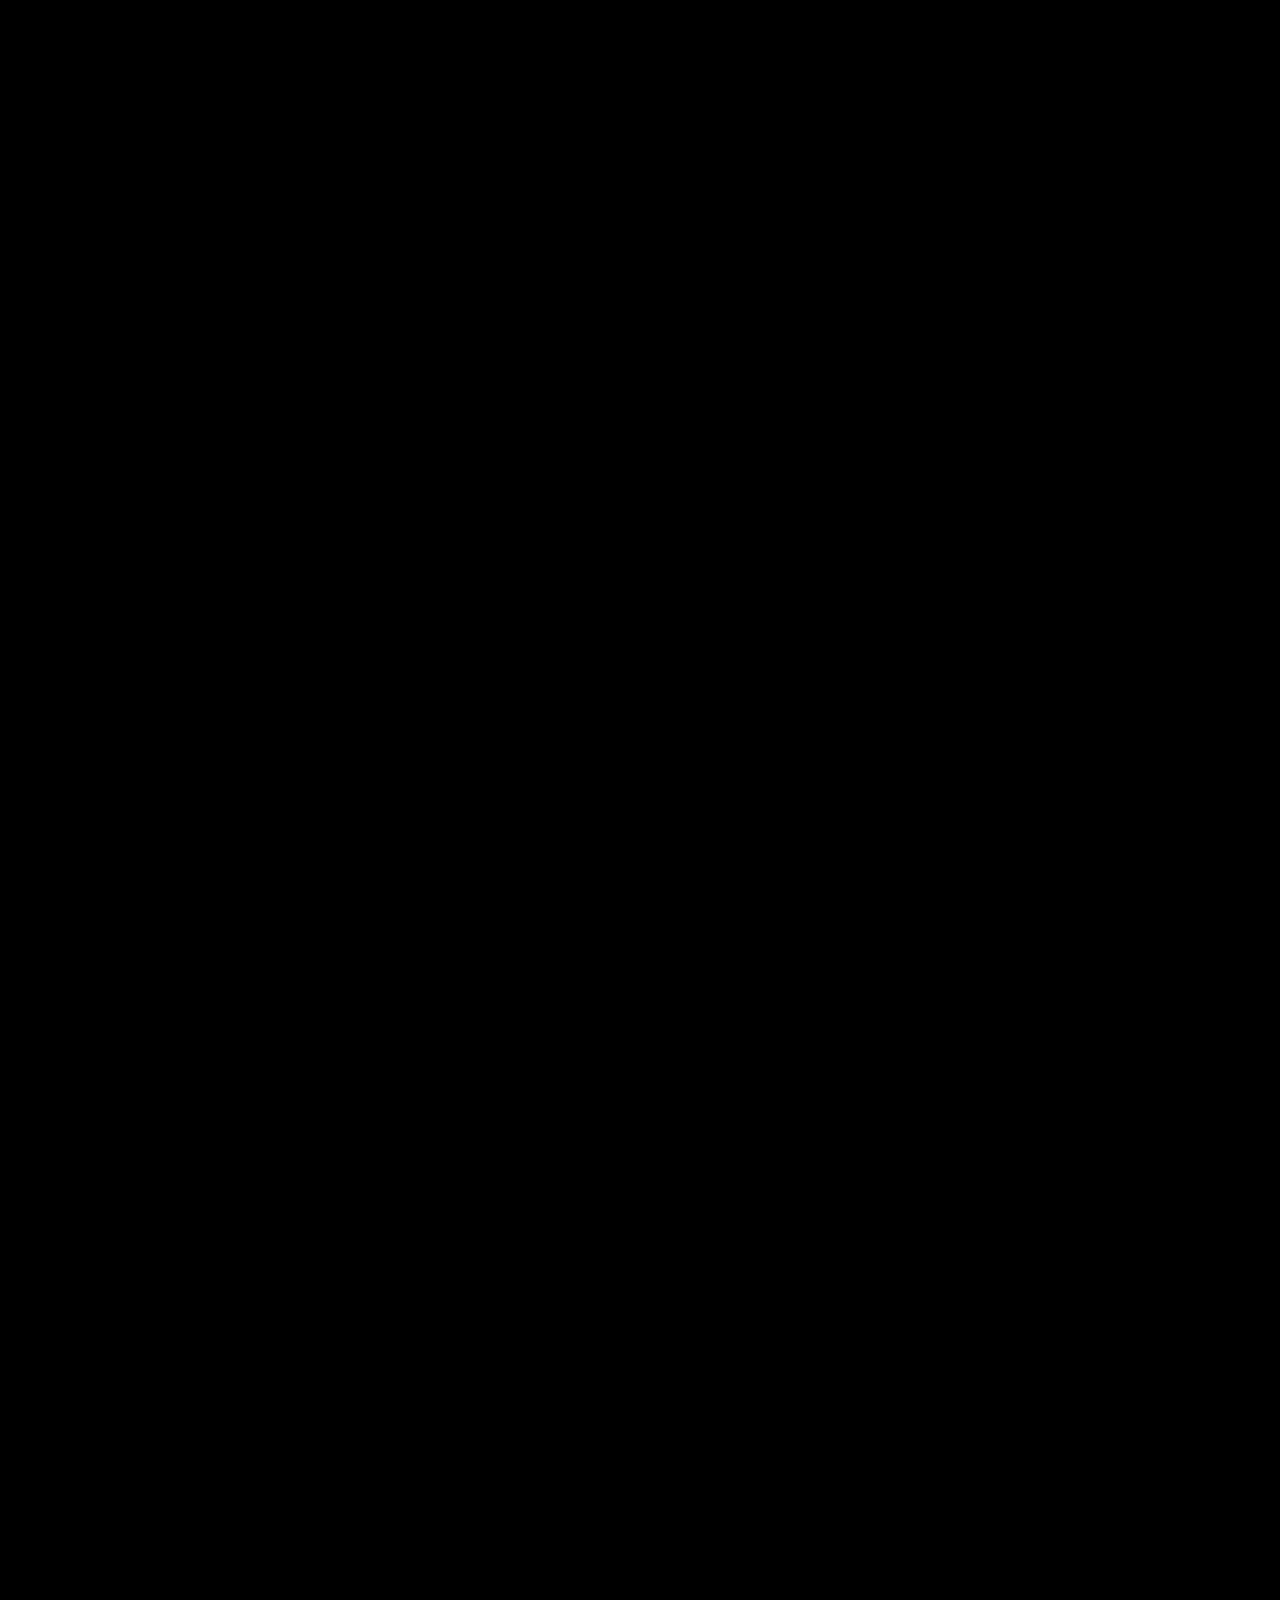
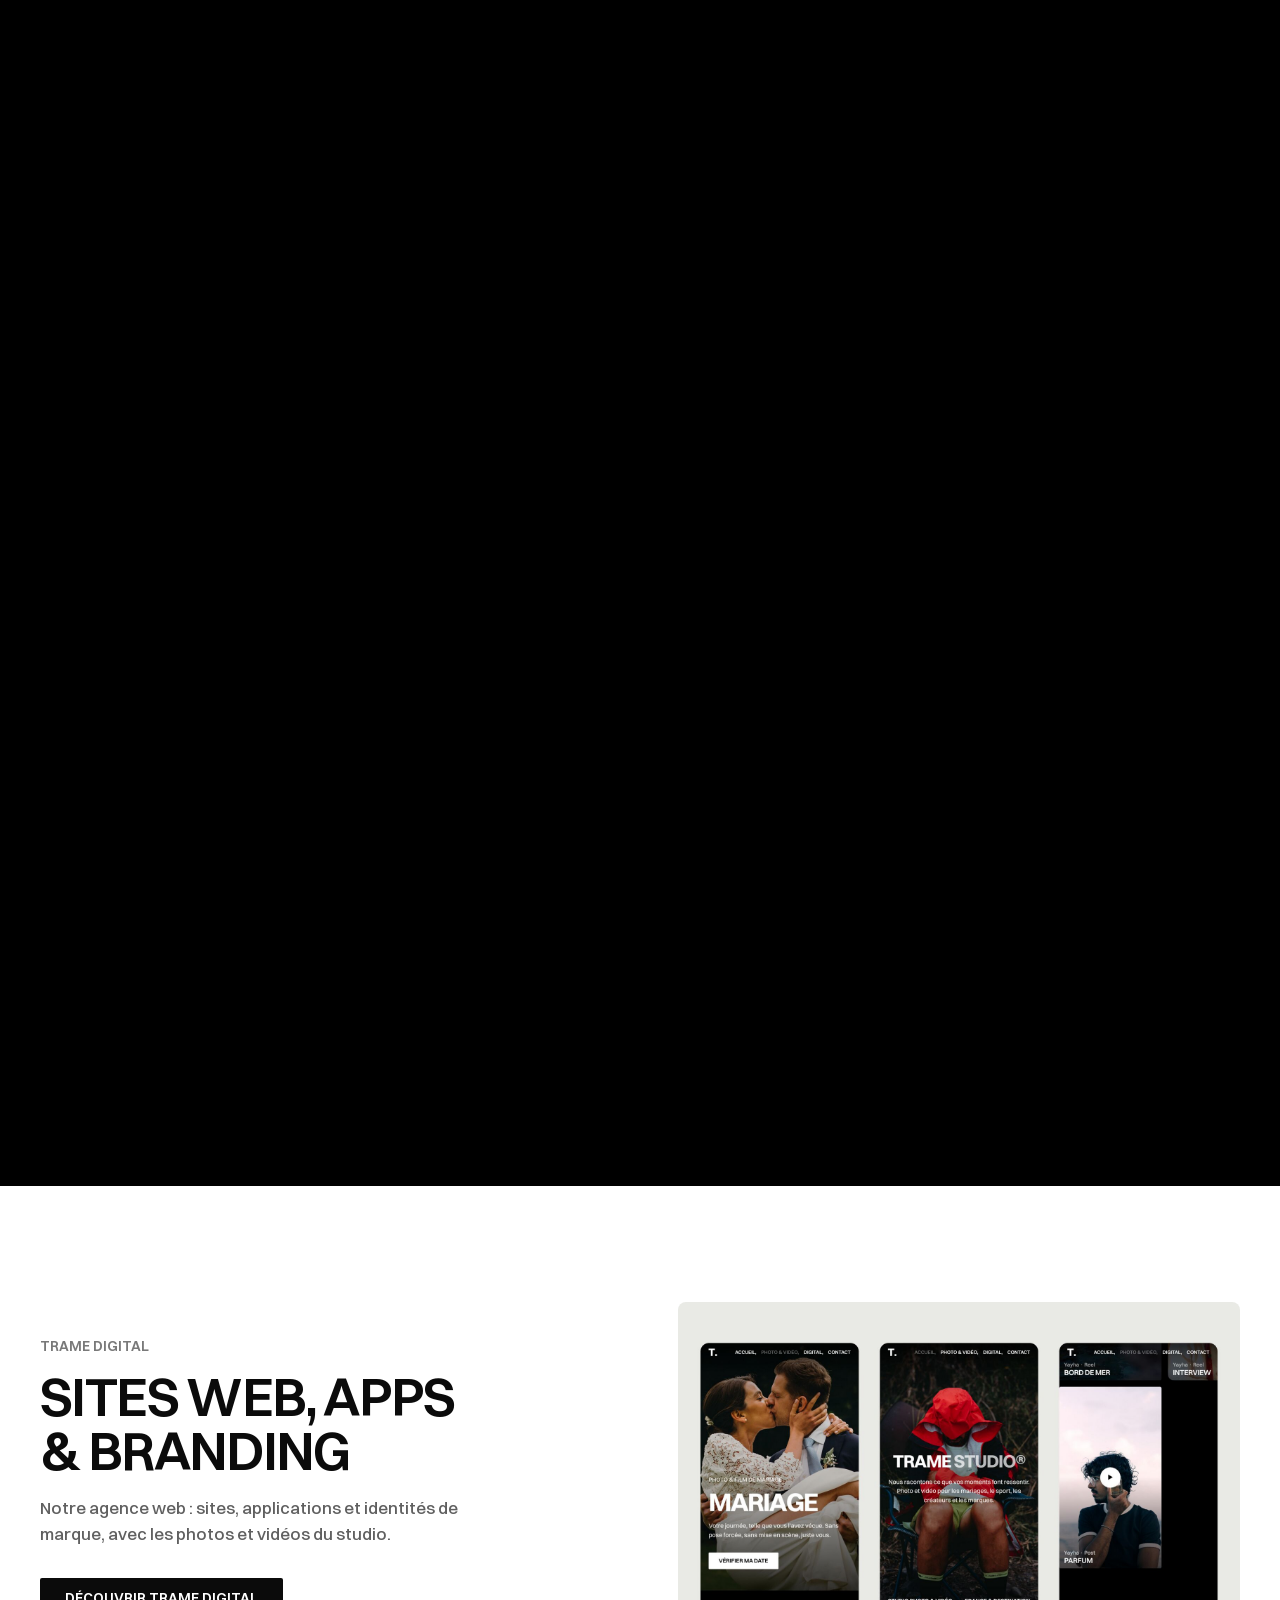
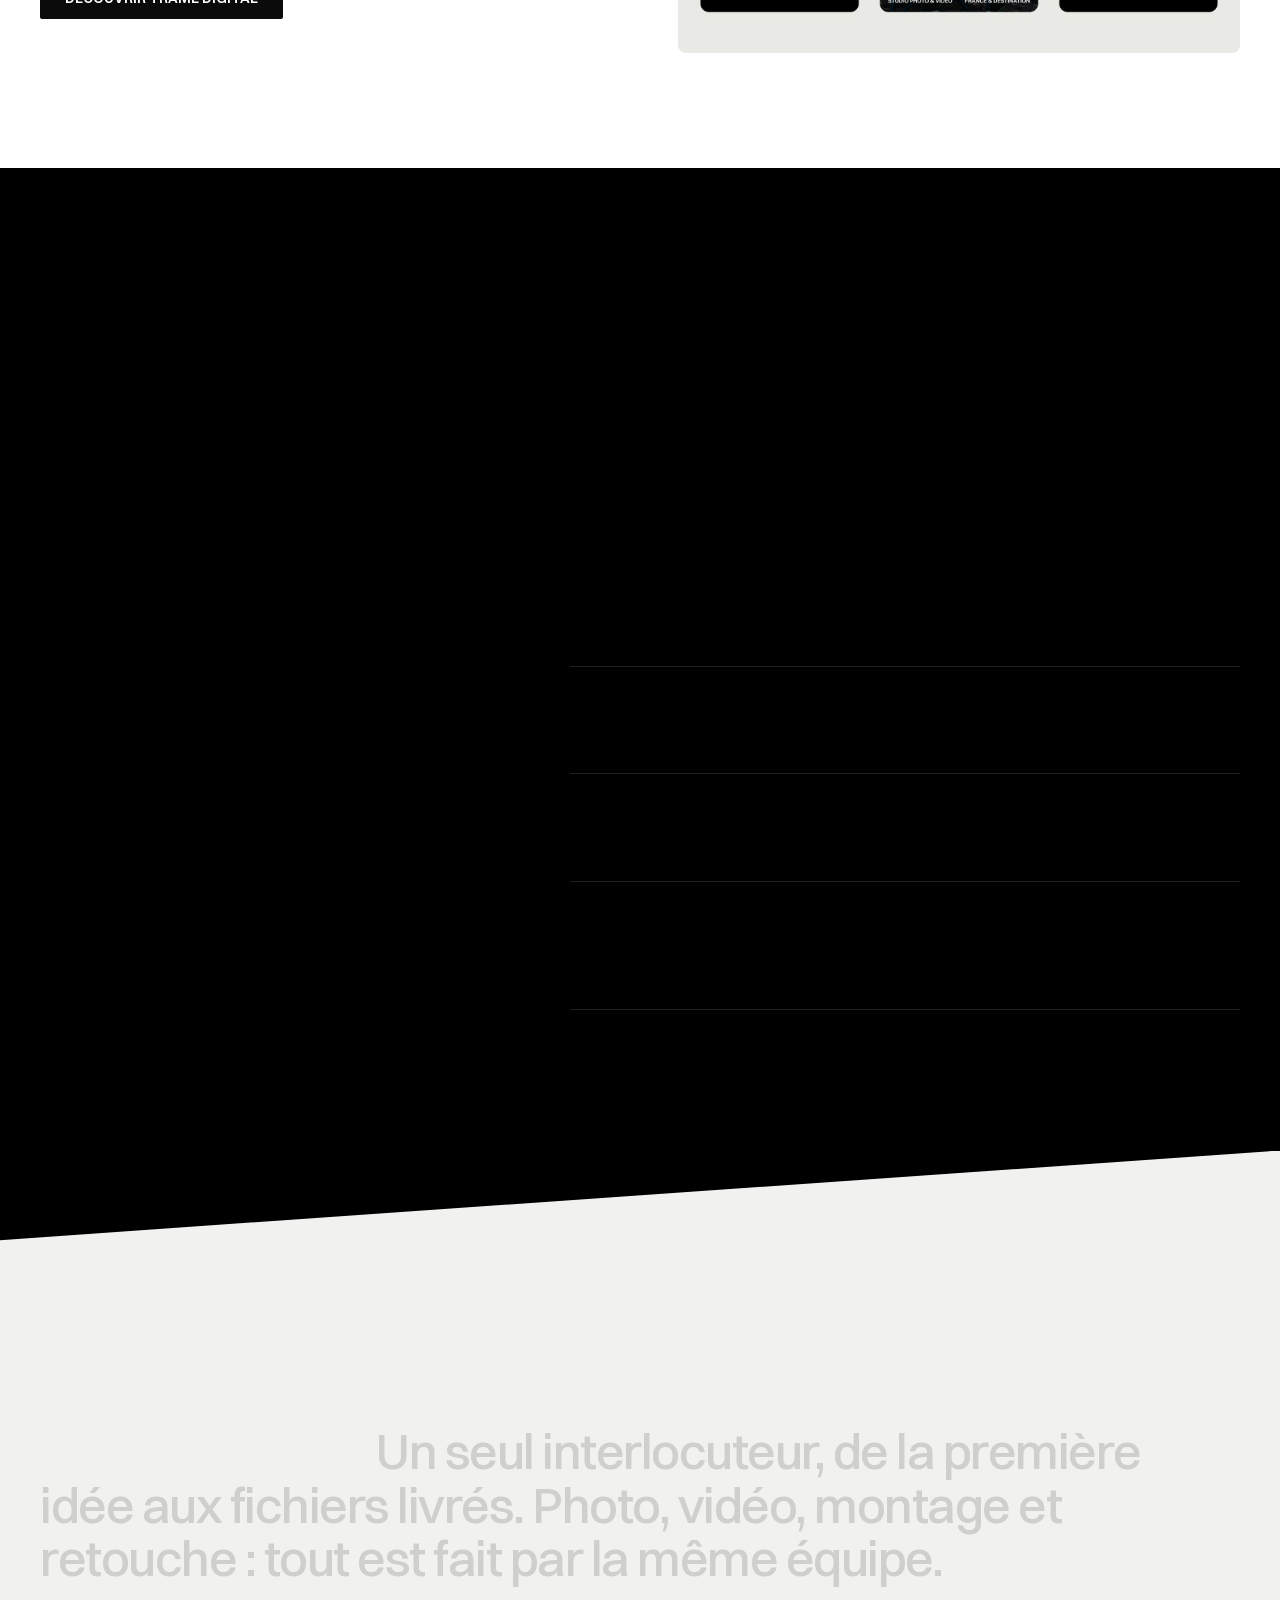
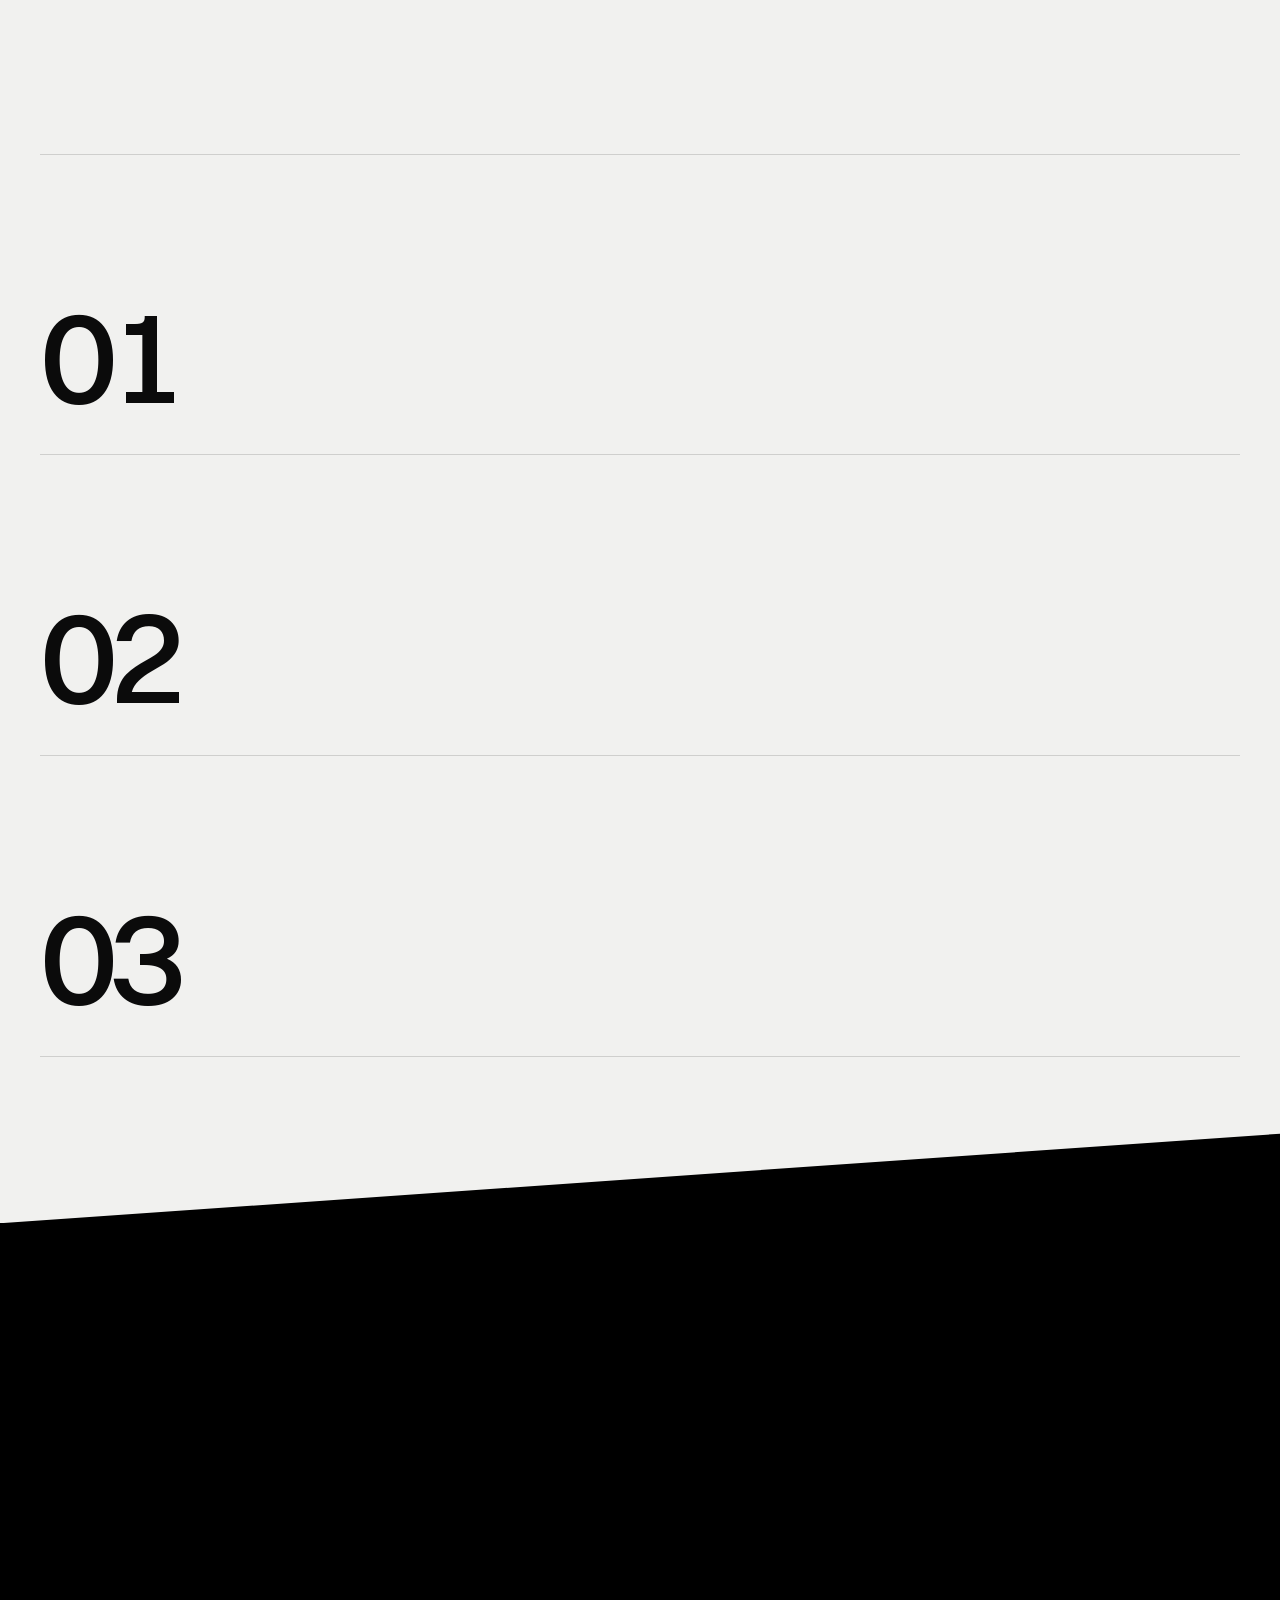
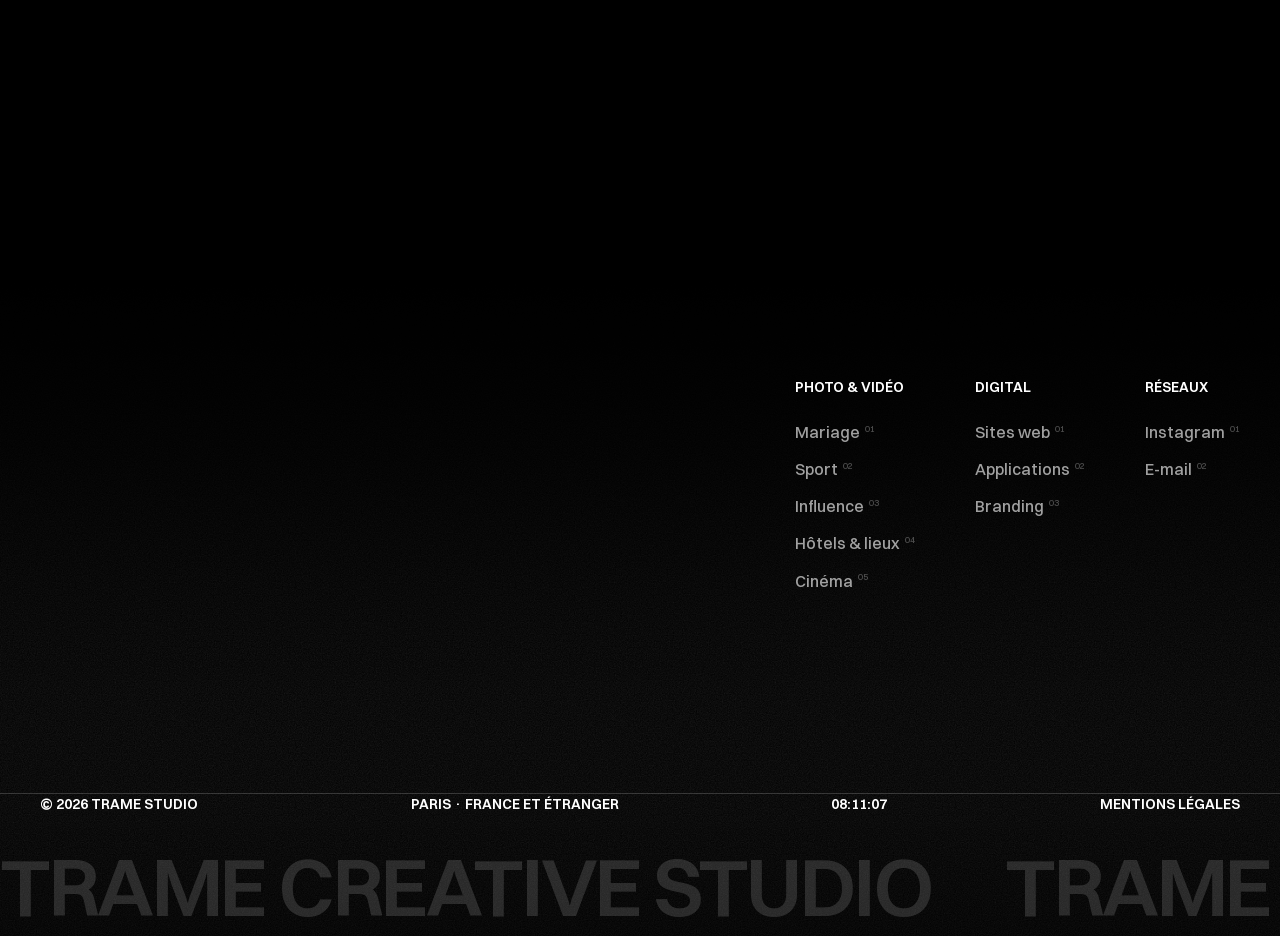
==== commit 038257fa: "Accueil inspiré de Pragma : bandeaux de section, grande phrase décalée, projets empilés au scroll, p" ====
--- a/index.html
+++ b/index.html
@@ -49,6 +49,7 @@
       <div class="hero__content">
         <h1 class="hero__title"><span data-chars>TRAME</span> <span class="hero__soft" data-chars>STUDIO</span></h1>
         <p class="hero__text blur-in">Studio photo et vidéo à Paris : mariages, sport, marques et hôtels.</p>
+        <a class="btn hero__cta blur-in" data-mail="Prise de rendez-vous" href="#"><span class="roll"><span>Prendre rendez-vous →</span><span aria-hidden="true">Prendre rendez-vous →</span></span></a>
       </div>
     </section>
 
@@ -64,37 +65,33 @@
     </div>
 
     <!-- À PROPOS -->
-    <section class="about container" id="studio">
-      <p class="about__text" data-words>On photographie et on filme ce qui se passe vraiment, sans trop de mise en scène. La même équipe fait la photo et la vidéo, et vous recevez des images prêtes à publier sur vos réseaux comme sur votre site.</p>
-      <div class="stats">
-        <div class="stat rise"><strong>05</strong><span>Activités</span></div>
-        <div class="stat rise"><strong>Photo + Vidéo</strong><span>Une seule équipe</span></div>
-        <div class="stat rise"><strong>9:16</strong><span>Formats réseaux inclus</span></div>
-        <div class="stat rise"><strong>Sur mesure</strong><span>Un devis par projet</span></div>
+    <section class="about container" id="studio" data-strip="Trame Studio">
+      <p class="about__text statement" data-words>Chez Trame Studio, on photographie et on filme ce qui se passe vraiment. Des images soignées, sans mise en scène inutile, pour les mariages, le sport, les créateurs, les marques et les hôtels.</p>
+      <div class="approach">
+        <div class="approach__img rise"><img src="images/trail/influence-04.jpg" alt="Portrait en lumière naturelle, Trame Studio" loading="lazy"></div>
+        <p class="approach__label rise">Notre approche</p>
+        <div class="approach__text rise">
+          <p>Chaque projet commence par un échange pour comprendre ce que vous voulez montrer, et à qui. La même équipe s'occupe ensuite de la photo, de la vidéo, du montage et de la retouche. Vous recevez des fichiers prêts à publier, sur vos réseaux comme sur votre site.</p>
+          <a class="btn" data-mail="Prise de rendez-vous" href="#"><span class="roll"><span>Prendre rendez-vous →</span><span aria-hidden="true">Prendre rendez-vous →</span></span></a>
+        </div>
       </div>
     </section>
     </div>
 
-    <!-- TRAVAUX -->
-    <section class="section" id="travaux">
-      <div class="container head">
-        <div>
-          <h2 class="blur-in">Travaux</h2>
-          <p class="head__sub blur-in">Nos derniers projets : mariages, sport et marques.</p>
-        </div>
-        <div class="chips blur-in">
-          <a class="chip" href="mariage.html"><span class="roll"><span>Mariage</span><span aria-hidden="true">Mariage</span></span></a>
-          <a class="chip" href="sport.html"><span class="roll"><span>Sport</span><span aria-hidden="true">Sport</span></span></a>
-          <a class="chip" href="influence.html"><span class="roll"><span>Influence</span><span aria-hidden="true">Influence</span></span></a>
-        </div>
-      </div>
-      <div class="marquee" data-marquee>
-        <div class="marquee__track" id="works-track"></div>
+    <!-- PROJETS : cartes qui s'empilent au scroll (contenu : assets/js/data.js → projects) -->
+    <section class="section" id="travaux" data-strip="Nos derniers projets">
+      <div class="container stack">
+        <div class="stack__side">
+          <h2 class="blur-in">Nos derniers<br>projets</h2>
+          <p class="head__sub blur-in">Mariages, sport, créateurs et marques.</p>
+          <a class="btn blur-in" data-mail="Projet photo / vidéo" href="#"><span class="roll"><span>Parlons de votre projet →</span><span aria-hidden="true">Parlons de votre projet →</span></span></a>
+        </div>
+        <div class="stack__list" id="stack-list"></div>
       </div>
     </section>
 
     <!-- CINÉMA : carrousel 16:9 (contenu dans assets/js/data.js → cinema.slides) -->
-    <section class="section cine" id="cinema" aria-roledescription="carrousel" aria-label="Cinéma">
+    <section class="section cine" id="cinema" data-strip="Cinéma" aria-roledescription="carrousel" aria-label="Cinéma">
       <div class="container head">
         <div>
           <h2 class="blur-in">Cinéma</h2>
@@ -106,7 +103,7 @@
     </section>
 
     <!-- FILMS &amp; REELS -->
-    <section class="section" id="films">
+    <section class="section" id="films" data-strip="Films &amp; reels">
       <div class="container head">
         <div>
           <h2 class="blur-in">Films &amp; reels</h2>
@@ -115,47 +112,6 @@
         <a class="btn blur-in" href="contact.html"><span class="roll"><span>Un projet vidéo ?</span><span aria-hidden="true">Un projet vidéo ?</span></span></a>
       </div>
       <div class="container films" id="films-grid"></div>
-    </section>
-
-    <!-- SERVICES PHOTO &amp; VIDÉO : survol = traînée de photos (images dans images/trail/) -->
-    <section class="section" id="services">
-      <div class="container head">
-        <div>
-          <h2 class="blur-in">Photo &amp; vidéo</h2>
-          <p class="head__sub blur-in">Ce que nous faisons, et pour qui.</p>
-        </div>
-        <a class="btn blur-in" data-mail="Projet photo / vidéo" href="#"><span class="roll"><span>Travaillons ensemble</span><span aria-hidden="true">Travaillons ensemble</span></span></a>
-      </div>
-      <div class="container services">
-        <article class="service" data-trail="mariage-porte,mariage-balcon,mariage-haie,mariage-main,mariage-retour">
-          <h3 class="service__title blur-in"><a href="mariage.html">1. Mariage <i>↗</i></a></h3>
-          <div class="service__body">
-            <ul class="service__tags rise"><li>Reportage</li><li>Film</li><li>Teaser 9:16</li><li>Galerie privée</li></ul>
-            <p class="rise">Photo et film de votre mariage, des préparatifs à la soirée, sans poses forcées.</p>
-          </div>
-        </article>
-        <article class="service" data-trail="diag-sac,diag-capuche,diag-orange,diag-arrivee,diag-reglages">
-          <h3 class="service__title blur-in"><a href="sport.html">2. Sport <i>↗</i></a></h3>
-          <div class="service__body">
-            <ul class="service__tags rise"><li>Trail &amp; course</li><li>Athlètes</li><li>Événements</li><li>Highlights</li></ul>
-            <p class="rise">Trail, course et événements sportifs. On suit les athlètes du départ à l'arrivée.</p>
-          </div>
-        </article>
-        <article class="service" data-trail="influence-01,influence-02,influence-03,influence-04,influence-05">
-          <h3 class="service__title blur-in"><a href="influence.html">3. Influence <i>↗</i></a></h3>
-          <div class="service__body">
-            <ul class="service__tags rise"><li>Reels</li><li>Shooting photo</li><li>Contenu mensuel</li><li>Collabs</li></ul>
-            <p class="rise">Reels et photos pour créateurs et marques, prêts à publier sur Instagram et TikTok.</p>
-          </div>
-        </article>
-        <article class="service" data-trail="influence-03,influence-05,diag-sac,mariage-balcon">
-          <h3 class="service__title blur-in"><a href="hotels.html">4. Hôtels &amp; lieux <i>↗</i></a></h3>
-          <div class="service__body">
-            <ul class="service__tags rise"><li>Hôtels</li><li>Locations saisonnières</li><li>Visite vidéo</li><li>Marques</li></ul>
-            <p class="rise">Photos et visites vidéo pour hôtels, gîtes et locations, prêtes pour votre site, Booking et Airbnb.</p>
-          </div>
-        </article>
-      </div>
     </section>
 
     <!-- TRAME DIGITAL : bloc blanc qui mène à la page digital.html -->
@@ -173,35 +129,73 @@
       </div>
     </section>
 
-    <!-- MÉTHODE -->
-    <section class="section" id="methode">
+    <!-- SERVICES PHOTO &amp; VIDÉO : survol = traînée de photos (images dans images/trail/) -->
+    <section class="section" id="services" data-strip="Photo &amp; vidéo">
       <div class="container head">
         <div>
-          <h2 class="blur-in">Notre méthode</h2>
-          <p class="head__sub blur-in">Trois étapes, de la prise de contact à la livraison.</p>
-        </div>
-      </div>
-      <div class="container steps">
-        <article class="step rise">
-          <span class="step__n">01</span>
-          <h3 class="step__title">Échange</h3>
-          <p>Un appel pour comprendre votre projet, vos envies et vos contraintes. On vous envoie ensuite une proposition claire.</p>
-        </article>
-        <article class="step rise">
-          <span class="step__n">02</span>
-          <h3 class="step__title">Tournage</h3>
-          <p>On s'adapte au projet : discrets pour un mariage, plus présents pour une marque. La même équipe fait la photo et la vidéo.</p>
-        </article>
-        <article class="step rise">
-          <span class="step__n">03</span>
-          <h3 class="step__title">Livraison</h3>
-          <p>Une galerie privée, des fichiers en haute définition et des formats prêts à publier sur chaque réseau.</p>
+          <h2 class="blur-in">Photo &amp; vidéo</h2>
+          <p class="head__sub blur-in">Ce que nous faisons, et pour qui.</p>
+        </div>
+        <a class="btn blur-in" data-mail="Projet photo / vidéo" href="#"><span class="roll"><span>Travaillons ensemble</span><span aria-hidden="true">Travaillons ensemble</span></span></a>
+      </div>
+      <div class="container services">
+        <article class="service" data-trail="mariage-porte,mariage-balcon,mariage-haie,mariage-main,mariage-retour">
+          <h3 class="service__title blur-in"><a href="mariage.html">1. Mariage <i>↗</i></a></h3>
+          <div class="service__body">
+            <ul class="service__tags rise"><li>Reportage</li><li>Film</li><li>Teaser 9:16</li><li>Galerie privée</li></ul>
+            <p class="rise">Photo et film de votre mariage, des préparatifs à la soirée, sans poses forcées.</p>
+          </div>
+        </article>
+        <article class="service" data-trail="diag-sac,diag-capuche,diag-orange,diag-arrivee,diag-reglages">
+          <h3 class="service__title blur-in"><a href="sport.html">2. Sport <i>↗</i></a></h3>
+          <div class="service__body">
+            <ul class="service__tags rise"><li>Trail &amp; course</li><li>Athlètes</li><li>Événements</li><li>Highlights</li></ul>
+            <p class="rise">Trail, course et événements sportifs. On suit les athlètes du départ à l'arrivée.</p>
+          </div>
+        </article>
+        <article class="service" data-trail="influence-01,influence-02,influence-03,influence-04,influence-05">
+          <h3 class="service__title blur-in"><a href="influence.html">3. Influence <i>↗</i></a></h3>
+          <div class="service__body">
+            <ul class="service__tags rise"><li>Reels</li><li>Shooting photo</li><li>Contenu mensuel</li><li>Collabs</li></ul>
+            <p class="rise">Reels et photos pour créateurs et marques, prêts à publier sur Instagram et TikTok.</p>
+          </div>
+        </article>
+        <article class="service" data-trail="influence-03,influence-05,diag-sac,mariage-balcon">
+          <h3 class="service__title blur-in"><a href="hotels.html">4. Hôtels &amp; lieux <i>↗</i></a></h3>
+          <div class="service__body">
+            <ul class="service__tags rise"><li>Hôtels</li><li>Locations saisonnières</li><li>Visite vidéo</li><li>Marques</li></ul>
+            <p class="rise">Photos et visites vidéo pour hôtels, gîtes et locations, prêtes pour votre site, Booking et Airbnb.</p>
+          </div>
+        </article>
+      </div>
+    </section>
+
+
+    <!-- PROCESSUS -->
+    <section class="process" id="methode" data-strip="Notre processus">
+      <div class="container">
+        <p class="about__text statement" data-words>Un seul interlocuteur, de la première idée aux fichiers livrés. Photo, vidéo, montage et retouche : tout est fait par la même équipe.</p>
+        <div class="process__cta"><a class="btn btn--dark blur-in" data-mail="Prise de rendez-vous" href="#"><span class="roll"><span>Prendre rendez-vous →</span><span aria-hidden="true">Prendre rendez-vous →</span></span></a></div>
+        <article class="prow">
+          <p class="prow__n" aria-hidden="true"><span>01</span></p>
+          <div class="prow__img"><img src="images/trail/influence-02.jpg" alt="Un échange autour d'un projet" loading="lazy"></div>
+          <div class="prow__txt"><h3>Échange</h3><p>On prend le temps de comprendre votre projet : ce que vous voulez montrer, à qui, et où les images seront publiées. Vous recevez ensuite un devis clair.</p></div>
+        </article>
+        <article class="prow">
+          <p class="prow__n" aria-hidden="true"><span>02</span></p>
+          <div class="prow__img"><img src="images/trail/diag-reglages.jpg" alt="Préparation avant le départ d'une course" loading="lazy"></div>
+          <div class="prow__txt"><h3>Tournage</h3><p>Photo et vidéo le même jour, par la même équipe. Discrets pour un mariage, plus présents pour une marque : on s'adapte au projet.</p></div>
+        </article>
+        <article class="prow">
+          <p class="prow__n" aria-hidden="true"><span>03</span></p>
+          <div class="prow__img"><img src="images/trail/mariage-main.jpg" alt="Des mariés main dans la main" loading="lazy"></div>
+          <div class="prow__txt"><h3>Montage & livraison</h3><p>Montage, étalonnage, son et retouche des photos. Vous recevez une galerie privée et des fichiers prêts pour chaque réseau.</p></div>
         </article>
       </div>
     </section>
 
     <!-- FAQ -->
-    <section class="section" id="faq">
+    <section class="section" id="faq" data-strip="Questions fréquentes">
       <div class="container faq">
         <div>
           <h2 class="blur-in">FAQ</h2>
--- a/assets/css/style.css
+++ b/assets/css/style.css
@@ -423,6 +423,7 @@
 .theme-light .hero__kicker { color: var(--ink-soft); }
 .theme-light .hero__text { color: var(--ink-soft); }
 .theme-light .about__text .w { color: rgba(0,0,0,.14); }
+.theme-light .about__text .w.is-on { color: var(--ink); }
 .theme-light .chip { border-color: rgba(0,0,0,.25); }
 .theme-light .service__tags a { text-decoration-color: rgba(0,0,0,.3); }
 .theme-light .trail__img { box-shadow: 0 18px 40px rgba(0,0,0,.18); }
@@ -551,10 +552,10 @@
 }
 .case-x--grain .case-x__sticky::after {
   inset: -50%;
-  background-image: url("data:image/svg+xml,%3Csvg xmlns='http://www.w3.org/2000/svg' width='220' height='220'%3E%3Cfilter id='n'%3E%3CfeTurbulence type='fractalNoise' baseFrequency='.85' numOctaves='3' stitchTiles='stitch'/%3E%3CfeColorMatrix type='saturate' values='0'/%3E%3C/filter%3E%3Crect width='100%25' height='100%25' filter='url(%23n)'/%3E%3C/svg%3E");
-  opacity: calc(var(--enter, 0) * .16);
+  background-image: url("data:image/svg+xml,%3Csvg xmlns='http://www.w3.org/2000/svg' width='180' height='180'%3E%3Cfilter id='n'%3E%3CfeTurbulence type='fractalNoise' baseFrequency='.72' numOctaves='3' stitchTiles='stitch'/%3E%3CfeColorMatrix type='saturate' values='0'/%3E%3CfeComponentTransfer%3E%3CfeFuncR type='linear' slope='1.6' intercept='-.3'/%3E%3CfeFuncG type='linear' slope='1.6' intercept='-.3'/%3E%3CfeFuncB type='linear' slope='1.6' intercept='-.3'/%3E%3C/feComponentTransfer%3E%3C/filter%3E%3Crect width='100%25' height='100%25' filter='url(%23n)'/%3E%3C/svg%3E");
+  opacity: calc(var(--enter, 0) * .3);
   mix-blend-mode: screen;
-  animation: grain 1.2s steps(5) infinite;
+  animation: grain .9s steps(6) infinite;
 }
 .case-x__sticky > * { position: relative; z-index: 1; }
 .case-x__sticky > .case-x__progress { position: absolute; }
@@ -865,13 +866,13 @@
 
 /* ---------- Footer : vidéo Alone en fond ---------- */
 .footer--video { position: relative; isolation: isolate; }
-.footer__bg { position: absolute; inset: 0; z-index: -1; overflow: hidden; }
+.footer--video .footer__bg { position: absolute; inset: 0; z-index: -1; overflow: hidden; }
 .footer__bg img, .footer__bg video { position: absolute; inset: 0; width: 100%; height: 100%; object-fit: cover; object-position: 50% 30%; }
 .footer__bg video { opacity: 0; transition: opacity 1.2s var(--ease); }
 .footer--video.is-playing .footer__bg video { opacity: 1; }
-.footer__bg::after { content: ""; position: absolute; inset: 0; background: rgba(0,0,0,.55); }
+.footer--video .footer__bg::after { content: ""; position: absolute; inset: 0; background: rgba(0,0,0,.55); }
 /* fondu sans démarcation : la vidéo apparaît progressivement depuis le noir de la page (courbe adoucie) */
-.footer__bg { -webkit-mask-image: linear-gradient(to bottom, transparent 0%, rgba(0,0,0,.03) 8%, rgba(0,0,0,.1) 16%, rgba(0,0,0,.22) 24%, rgba(0,0,0,.38) 32%, rgba(0,0,0,.56) 40%, rgba(0,0,0,.74) 48%, rgba(0,0,0,.88) 56%, rgba(0,0,0,.97) 64%, #000 72%, #000 82%, rgba(0,0,0,.7) 100%);
+.footer--video .footer__bg { -webkit-mask-image: linear-gradient(to bottom, transparent 0%, rgba(0,0,0,.03) 8%, rgba(0,0,0,.1) 16%, rgba(0,0,0,.22) 24%, rgba(0,0,0,.38) 32%, rgba(0,0,0,.56) 40%, rgba(0,0,0,.74) 48%, rgba(0,0,0,.88) 56%, rgba(0,0,0,.97) 64%, #000 72%, #000 82%, rgba(0,0,0,.7) 100%);
   mask-image: linear-gradient(to bottom, transparent 0%, rgba(0,0,0,.03) 8%, rgba(0,0,0,.1) 16%, rgba(0,0,0,.22) 24%, rgba(0,0,0,.38) 32%, rgba(0,0,0,.56) 40%, rgba(0,0,0,.74) 48%, rgba(0,0,0,.88) 56%, rgba(0,0,0,.97) 64%, #000 72%, #000 82%, rgba(0,0,0,.7) 100%); }
 .footer--video { background: #000; }
 .footer__grain { position: absolute; inset: -50%; z-index: 1; background-image: url("data:image/svg+xml,%3Csvg xmlns='http://www.w3.org/2000/svg' width='220' height='220'%3E%3Cfilter id='n'%3E%3CfeTurbulence type='fractalNoise' baseFrequency='.85' numOctaves='3' stitchTiles='stitch'/%3E%3CfeColorMatrix type='saturate' values='0'/%3E%3C/filter%3E%3Crect width='100%25' height='100%25' filter='url(%23n)'/%3E%3C/svg%3E"); opacity: .12; mix-blend-mode: screen; animation: grain 1.2s steps(5) infinite; }
@@ -879,3 +880,107 @@
 .footer--video .footer__bar { position: relative; background: transparent; border-top: 1px solid rgba(255,255,255,.18); }
 @media (prefers-reduced-motion: reduce) { .footer__grain { animation: none; } }
 .cine__stage::before, .cine__stage::after { display: none; }
+
+/* ==========================================================================
+   Inspiration Pragma : bandeaux de section, grande phrase décalée,
+   projets empilés, processus à grands numéros, bouton « Répond vite »
+   ========================================================================== */
+.hero__cta { margin-top: 28px; }
+
+/* Bandeau fin au-dessus de chaque section */
+.strip { position: relative; display: grid; grid-template-columns: 1fr auto 1fr; align-items: center; padding-top: 14px; margin-bottom: clamp(40px, 6vw, 80px); font-size: 11px; font-weight: 600; letter-spacing: .04em; text-transform: uppercase; color: var(--ink-soft); opacity: 0; transition: opacity .8s var(--ease); }
+.strip::before { content: ""; position: absolute; left: 0; right: 0; top: 0; height: 1px; background: currentColor; opacity: .35; transform: scaleX(0); transform-origin: left; transition: transform 1.6s var(--ease); }
+.container > .strip, .about > .strip { padding-inline: 0; }
+section > .strip.container::before { left: var(--gutter); right: var(--gutter); }
+.strip.is-in { opacity: 1; }
+.strip.is-in::before { transform: none; }
+.strip span:nth-child(2) { text-align: center; }
+.strip span:last-child { text-align: right; }
+
+/* Grande phrase, première ligne décalée */
+.statement { max-width: none; margin: 0; font-size: clamp(28px, 3.9vw, 60px); line-height: 1.08; letter-spacing: -.03em; font-weight: 500; text-indent: 28%; }
+.about { padding-top: clamp(110px, 12vw, 170px); }
+
+/* Rangée image / libellé / texte */
+.approach { display: grid; grid-template-columns: 1fr 1fr 2fr; gap: clamp(24px, 4vw, 64px); align-items: start; margin-top: clamp(56px, 8vw, 120px); }
+.approach__img { aspect-ratio: 4 / 5; max-width: 260px; overflow: hidden; border-radius: var(--radius-card); }
+.approach__img img { width: 100%; height: 100%; object-fit: cover; }
+.approach__label { font-size: var(--fs-small); font-weight: 600; text-transform: uppercase; justify-self: end; }
+.approach__text p { max-width: 520px; margin-bottom: 32px; color: var(--ink-soft); font-size: 17px; line-height: 1.5; }
+
+/* Projets empilés */
+.stack { display: grid; grid-template-columns: 1fr 2.1fr; gap: clamp(24px, 4vw, 72px); align-items: start; }
+.stack__side { position: sticky; top: 120px; }
+.stack__side h2 { line-height: .95; }
+.stack__side .head__sub { margin: 14px 0 28px; }
+.stack__list { display: flex; flex-direction: column; gap: 12vh; padding-bottom: 6vh; }
+.stack__card { position: sticky; top: calc(110px + var(--i) * 16px); display: block; padding-bottom: 14px; background: var(--bg); transform-origin: 50% 0; will-change: transform, filter; opacity: 0; translate: 0 40px; transition: opacity 1s var(--ease), translate 1s var(--ease); }
+.stack__card.is-in { opacity: 1; translate: 0 0; }
+.stack__media { display: block; aspect-ratio: 16 / 9; overflow: hidden; border-radius: var(--radius-card); background: #111; }
+.stack__media img { width: 100%; height: 100%; object-fit: cover; transition: transform 1.2s var(--ease); }
+.stack__card:hover .stack__media img { transform: scale(1.04); }
+.stack__cap { display: flex; justify-content: space-between; gap: 16px; padding-top: 12px; font-size: 13px; }
+.stack__cap b { display: block; font-weight: 600; }
+.stack__cap small { display: block; margin-top: 2px; color: var(--ink-soft); font-size: 12px; }
+
+/* Processus : section claire coupée en biais, grands numéros */
+.process { --cut: clamp(40px, 7vw, 120px); --ink: #0b0b0b; --ink-soft: rgba(0,0,0,.55); --line: rgba(0,0,0,.14); --btn-bg: #0b0b0b; --btn-ink: #fff;
+  position: relative; margin-top: var(--section); padding: calc(var(--cut) + clamp(48px, 6vw, 96px)) 0 calc(var(--cut) + clamp(48px, 6vw, 96px)); background: #f1f1ef; color: var(--ink);
+  clip-path: polygon(0 var(--cut), 100% 0, 100% calc(100% - var(--cut)), 0 100%); }
+.process .about__text .w { color: rgba(0,0,0,.14); }
+.process .about__text .w.is-on { color: #0b0b0b; }
+.process__cta { display: flex; justify-content: flex-end; margin: clamp(32px, 4vw, 56px) 0 clamp(48px, 6vw, 96px); }
+.prow { display: grid; grid-template-columns: 1fr 1.25fr 1.35fr; gap: clamp(20px, 3vw, 48px); padding: 28px 0; border-top: 1px solid var(--line); }
+.prow:last-child { border-bottom: 1px solid var(--line); }
+.prow__n { overflow: hidden; font-size: clamp(76px, 10.5vw, 170px); font-weight: 500; line-height: .82; letter-spacing: -.06em; }
+.prow__n span { display: block; transform: translateY(105%); transition: transform 1.2s var(--ease); }
+.prow__img { aspect-ratio: 16 / 10; overflow: hidden; border-radius: var(--radius-card); clip-path: inset(100% 0 0 0); transition: clip-path 1.3s var(--ease) .1s; }
+.prow__img img { width: 100%; height: 100%; object-fit: cover; transform: scale(1.18); transition: transform 1.8s var(--ease) .1s; }
+.prow__txt { display: flex; flex-direction: column; justify-content: space-between; gap: 16px; opacity: 0; transform: translateY(20px); transition: opacity 1s var(--ease) .25s, transform 1s var(--ease) .25s; }
+.prow__txt h3 { font-size: clamp(22px, 2.3vw, 34px); font-weight: 500; letter-spacing: -.02em; }
+.prow__txt p { max-width: 400px; color: var(--ink-soft); font-size: 15px; line-height: 1.5; }
+.prow.is-in .prow__n span, .prow.is-in .prow__txt { transform: none; opacity: 1; }
+.prow.is-in .prow__img { clip-path: inset(0); }
+.prow.is-in .prow__img img { transform: none; }
+.process + .section { padding-top: calc(var(--section) * .6); }
+
+/* Bouton flottant « L'équipe · Répond vite » */
+.pill { position: fixed; left: 24px; bottom: 24px; z-index: 60; display: flex; align-items: center; gap: 10px; padding: 6px 18px 6px 6px; border-radius: 999px; background: #fff; color: #0b0b0b; box-shadow: 0 10px 30px rgba(0,0,0,.25); opacity: 0; transform: translateY(16px); pointer-events: none; transition: opacity .6s var(--ease), transform .6s var(--ease); }
+.pill.is-on { opacity: 1; transform: none; pointer-events: auto; }
+.pill__logo { display: grid; place-items: center; width: 34px; height: 34px; border-radius: 50%; background: #0b0b0b; color: #fff; font-size: 13px; font-weight: 700; }
+.pill__txt { display: flex; flex-direction: column; line-height: 1.15; }
+.pill__txt b { font-size: 13px; font-weight: 600; }
+.pill__txt small { display: flex; align-items: center; gap: 5px; font-size: 11px; color: rgba(0,0,0,.55); }
+.pill__txt i { width: 6px; height: 6px; border-radius: 50%; background: #22c55e; box-shadow: 0 0 0 0 rgba(34,197,94,.6); animation: pillPulse 2s infinite; }
+@keyframes pillPulse { 70% { box-shadow: 0 0 0 7px rgba(34,197,94,0); } 100% { box-shadow: 0 0 0 0 rgba(34,197,94,0); } }
+.theme-light .pill { background: #0b0b0b; color: #fff; }
+.theme-light .pill__logo { background: #fff; color: #0b0b0b; }
+.theme-light .pill__txt small { color: rgba(255,255,255,.6); }
+
+/* Pied de page : liens numérotés */
+.footer__cols > div { counter-reset: fl; }
+.footer__cols > div a { counter-increment: fl; }
+.footer__cols > div a::after { content: "0" counter(fl); margin-left: 5px; font-size: 9px; vertical-align: super; opacity: .45; }
+
+@media (max-width: 767px) {
+  .statement { text-indent: 18%; font-size: clamp(26px, 7.4vw, 36px); }
+  .approach { grid-template-columns: 1fr 1.4fr; }
+  .approach__label { grid-column: 2; grid-row: 1; justify-self: start; align-self: end; }
+  .approach__text { grid-column: 1 / -1; }
+  .stack { grid-template-columns: 1fr; }
+  .stack__side { position: static; }
+  .stack__list { gap: 6vh; }
+  .stack__card { top: calc(80px + var(--i) * 10px); }
+  .prow { grid-template-columns: 1fr 1.6fr; }
+  .prow__txt { grid-column: 1 / -1; }
+  .pill { left: 16px; bottom: 16px; padding-right: 14px; }
+}
+@media (prefers-reduced-motion: reduce) {
+  .stack__card { position: static; opacity: 1; translate: none; }
+  .prow__n span, .prow__img, .prow__img img, .prow__txt, .strip, .strip::before { transition: none; transform: none; clip-path: none; opacity: 1; }
+}
+
+/* Menu lisible au-dessus des sections claires */
+.nav-on-light .nav { --ink: #0b0b0b; --ink-mute: rgba(0,0,0,.45); }
+.nav-on-light .nav::before { background: linear-gradient(to bottom, rgba(241,241,239,.92), rgba(241,241,239,0)); }
+@media (max-width: 767px) { .infobar__row { gap: 16px; } .infobar__row span:first-child { overflow: hidden; text-overflow: ellipsis; } }
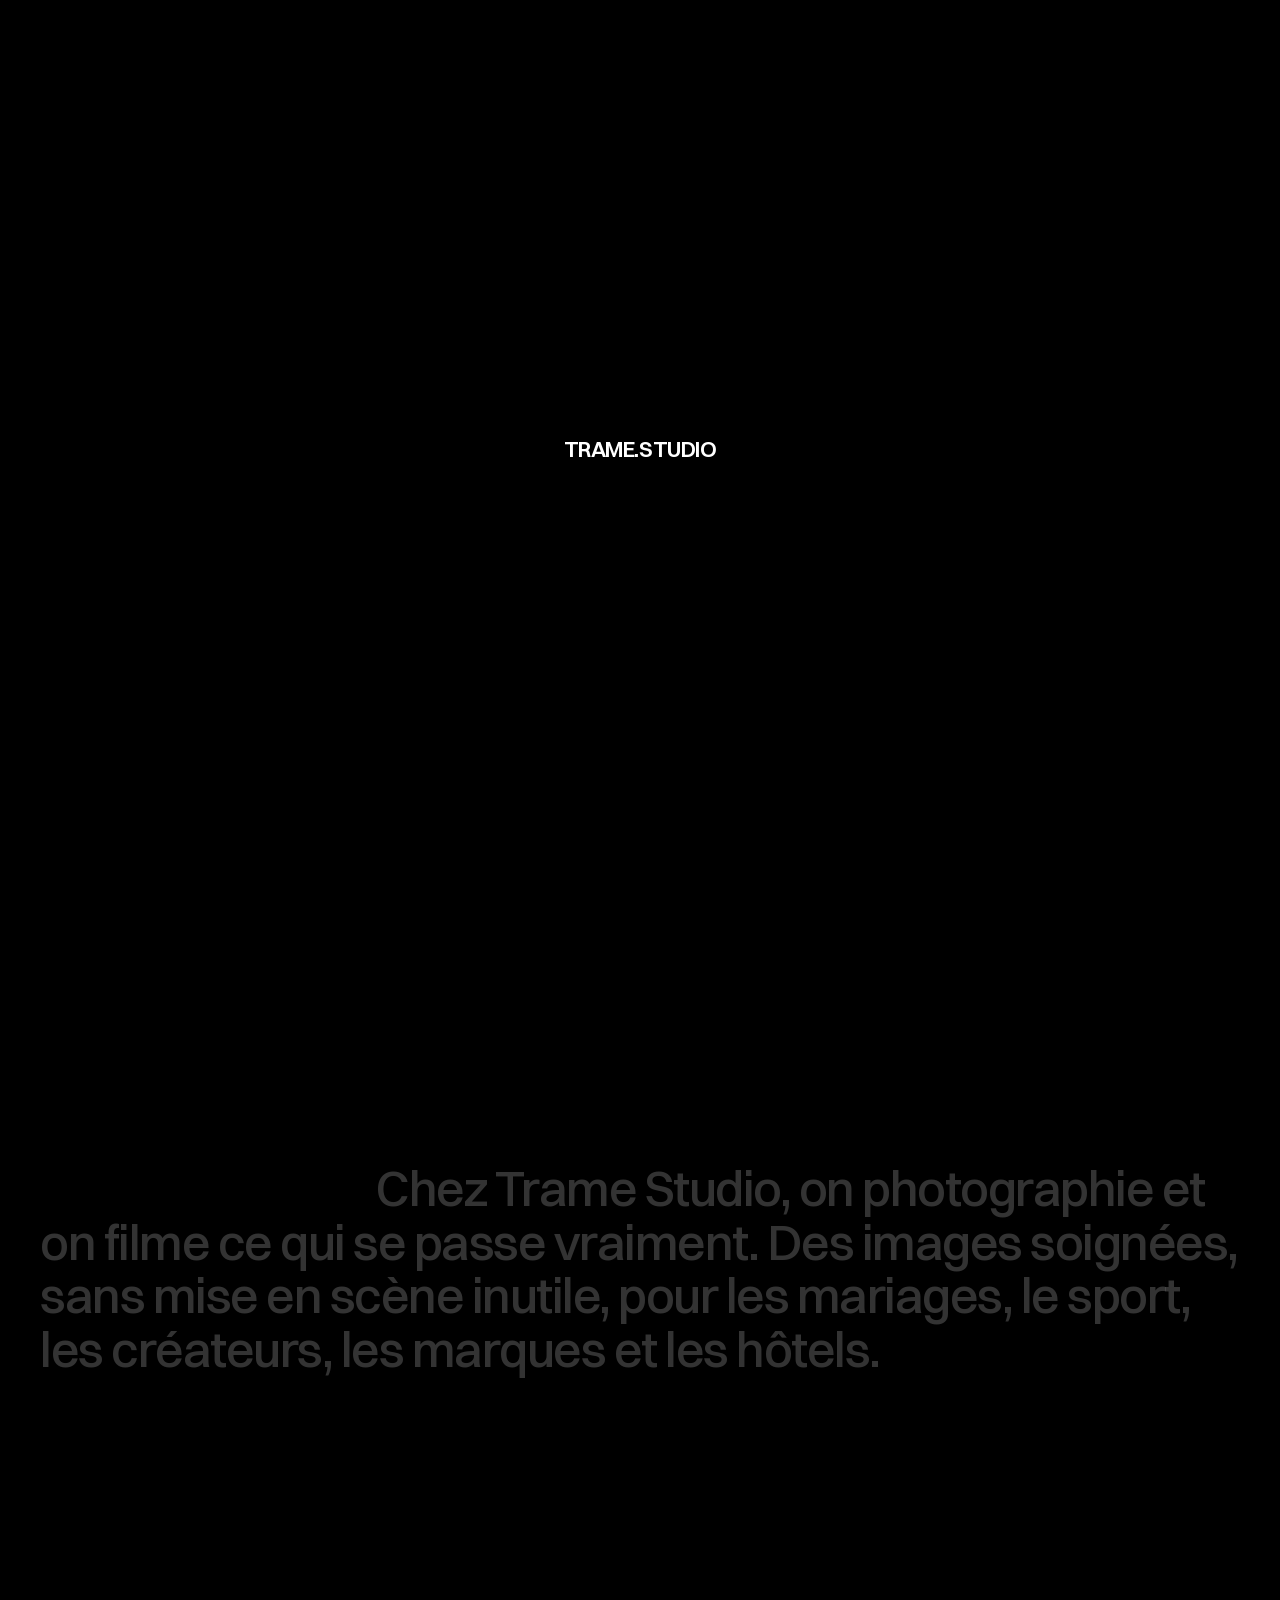
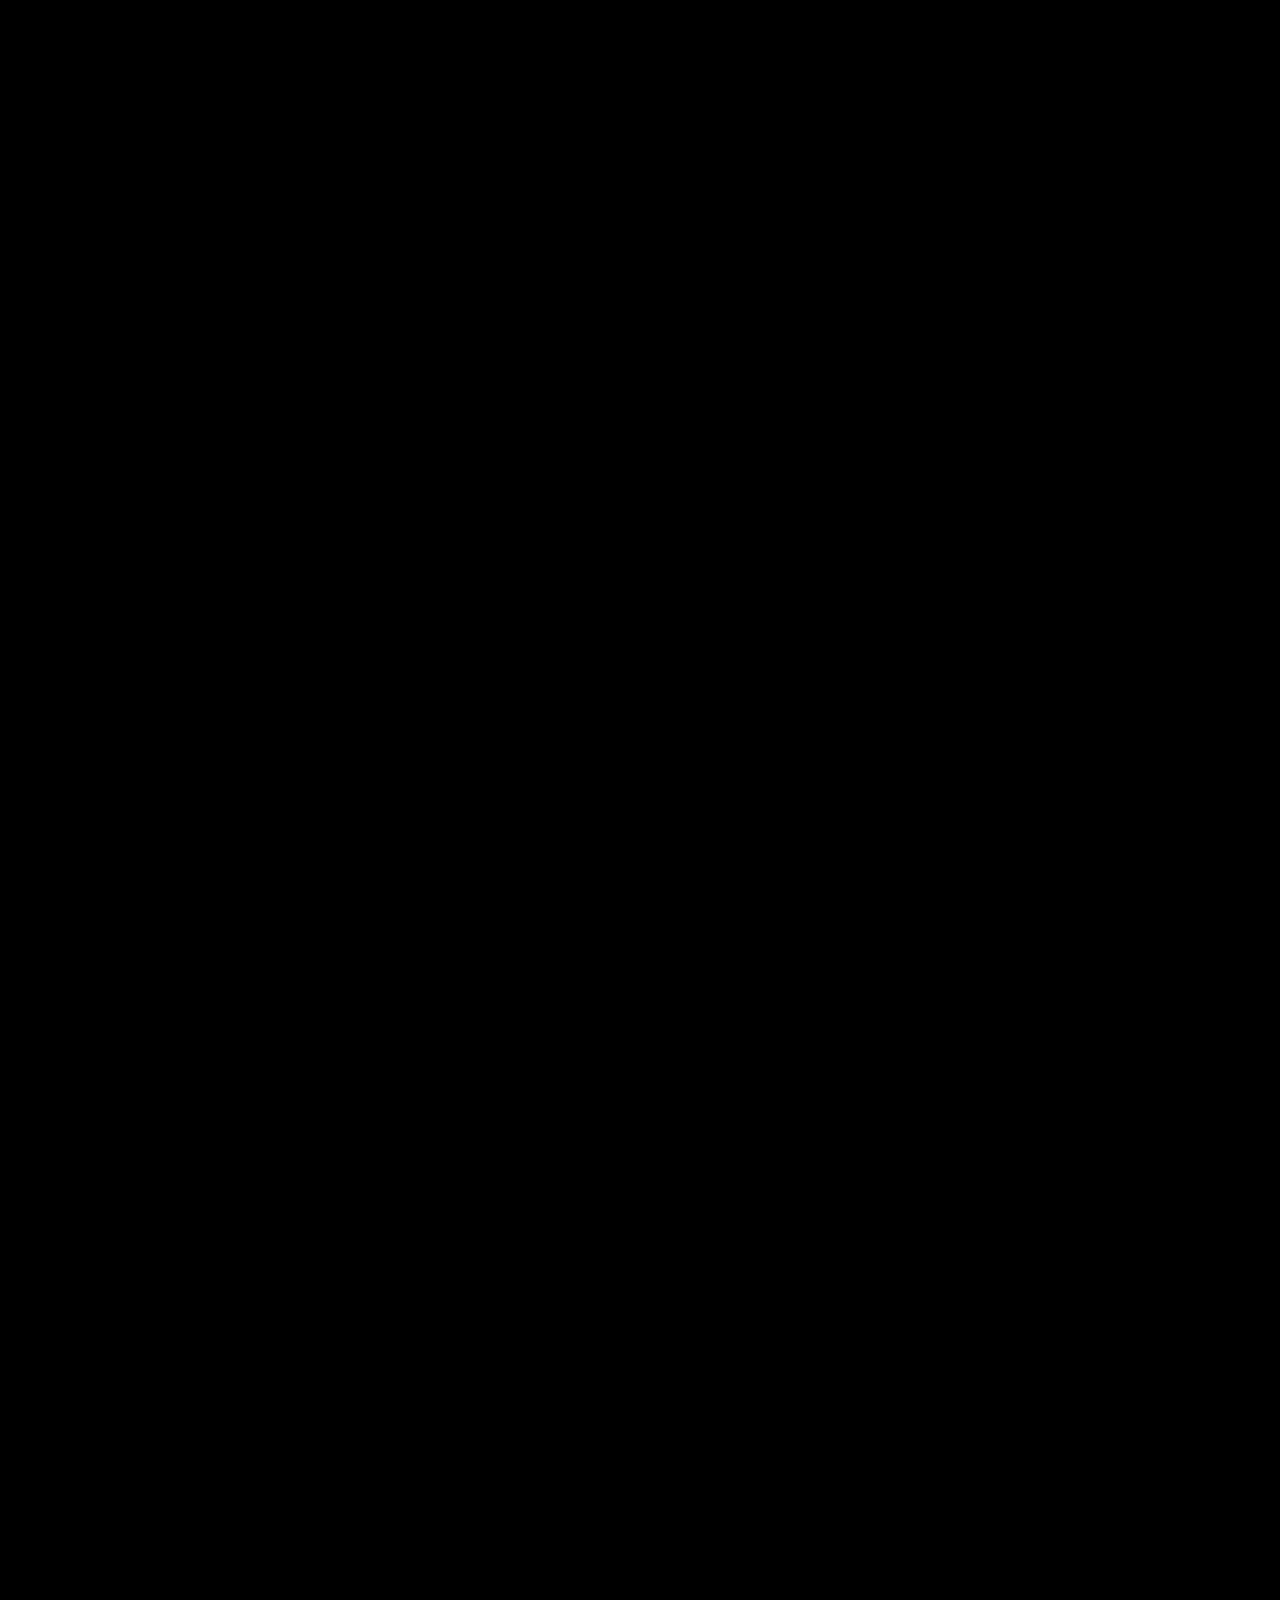
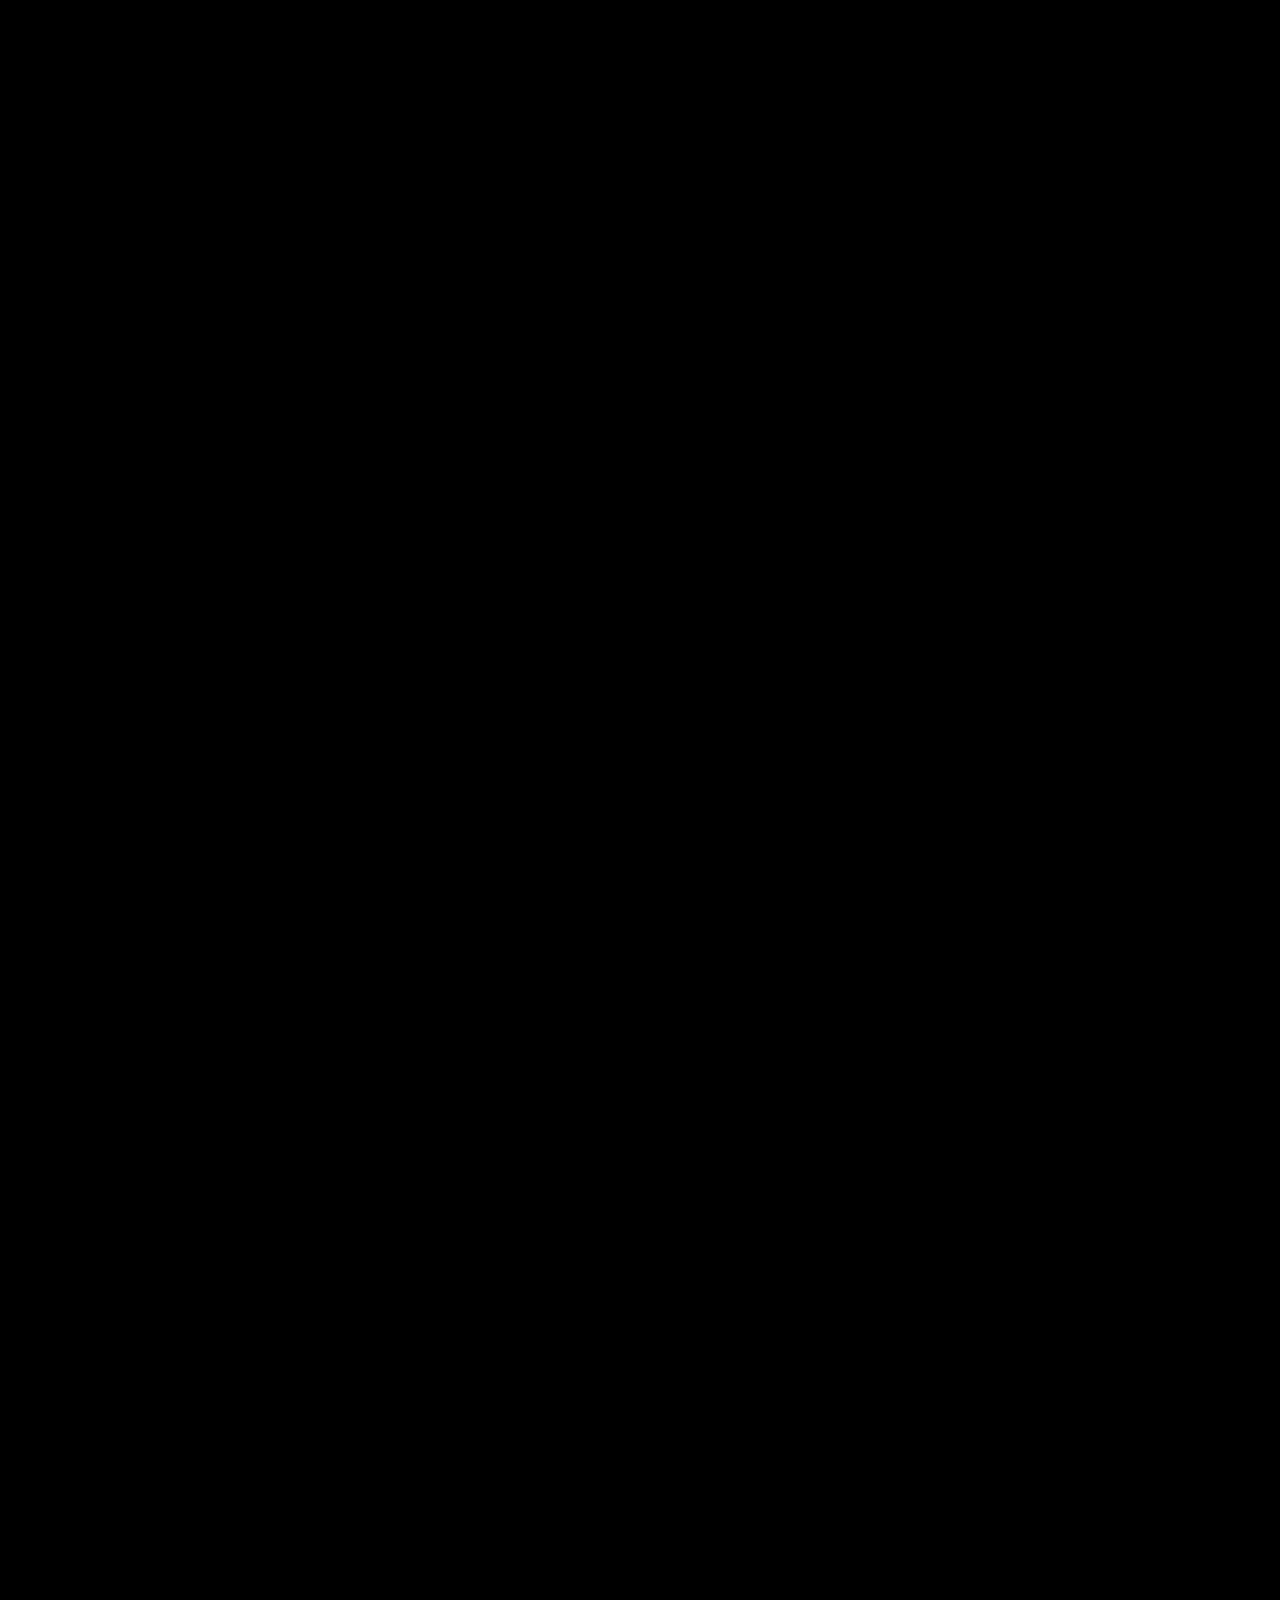
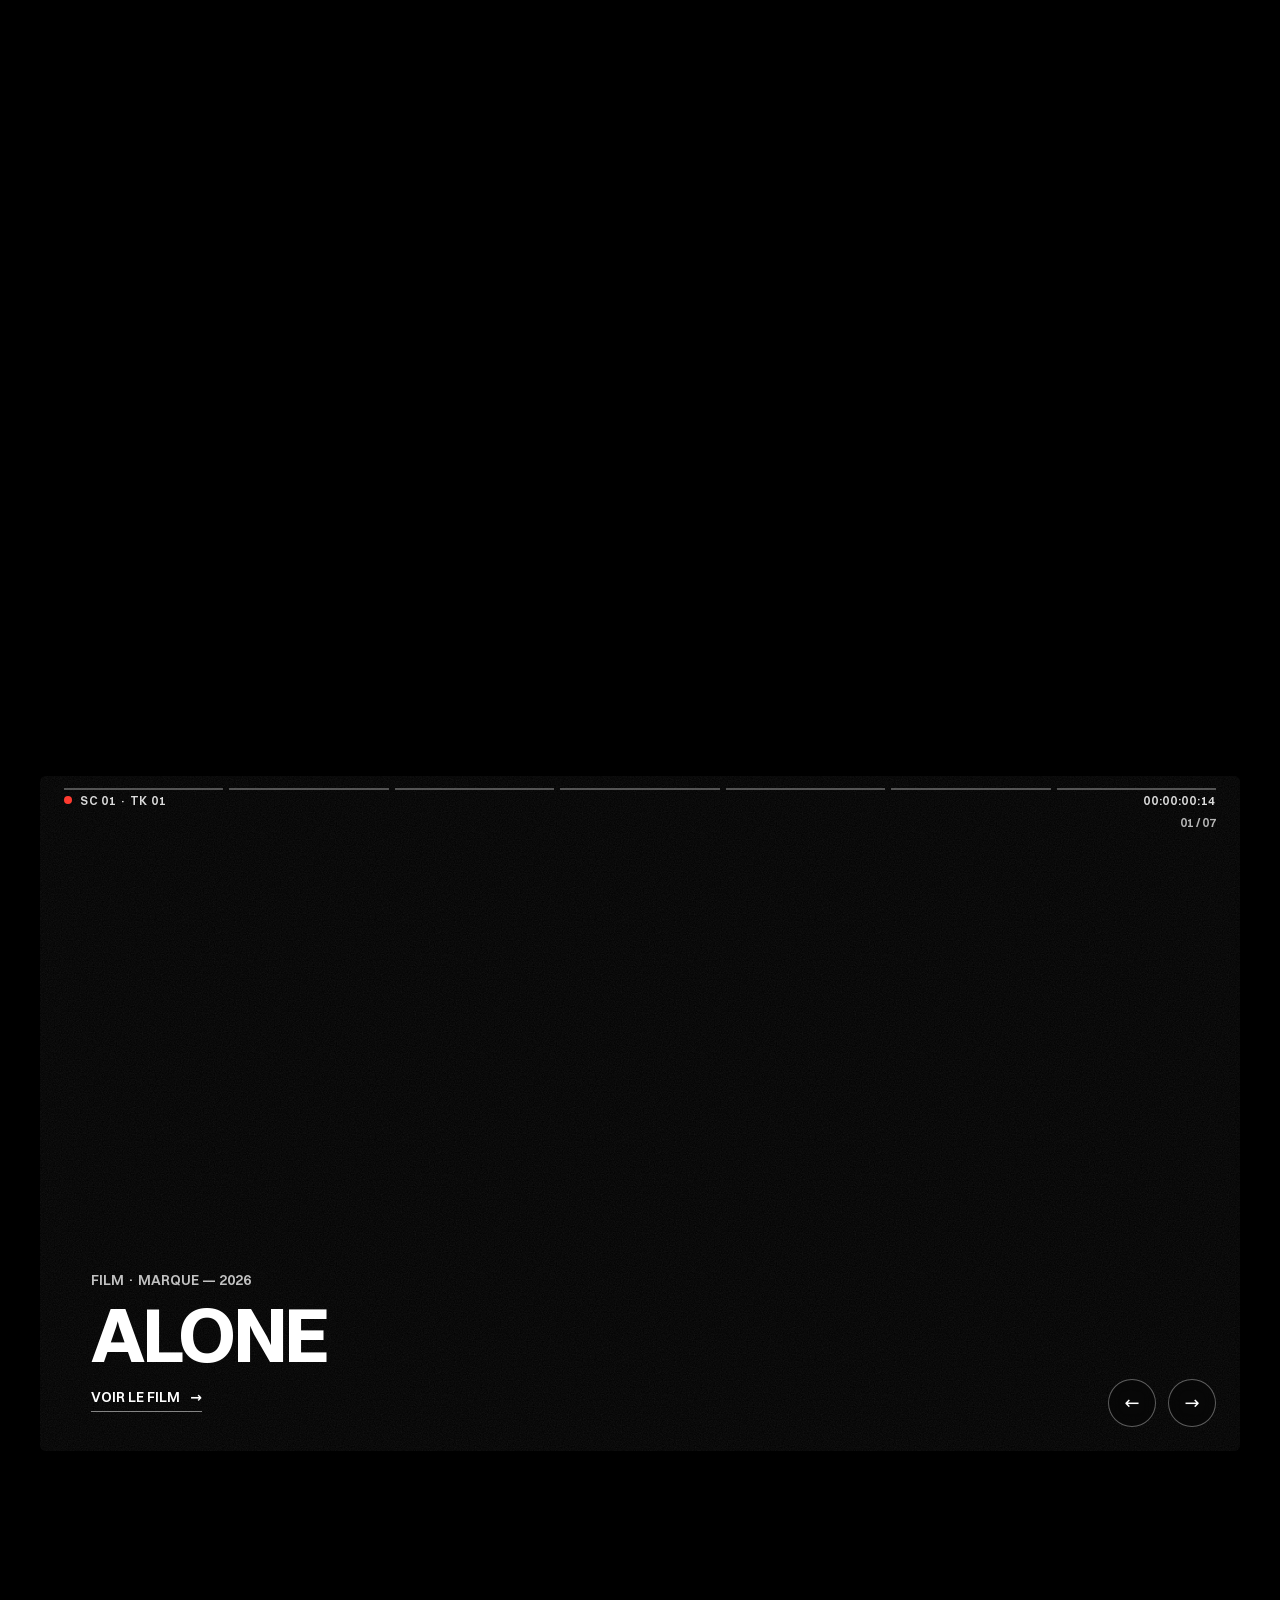
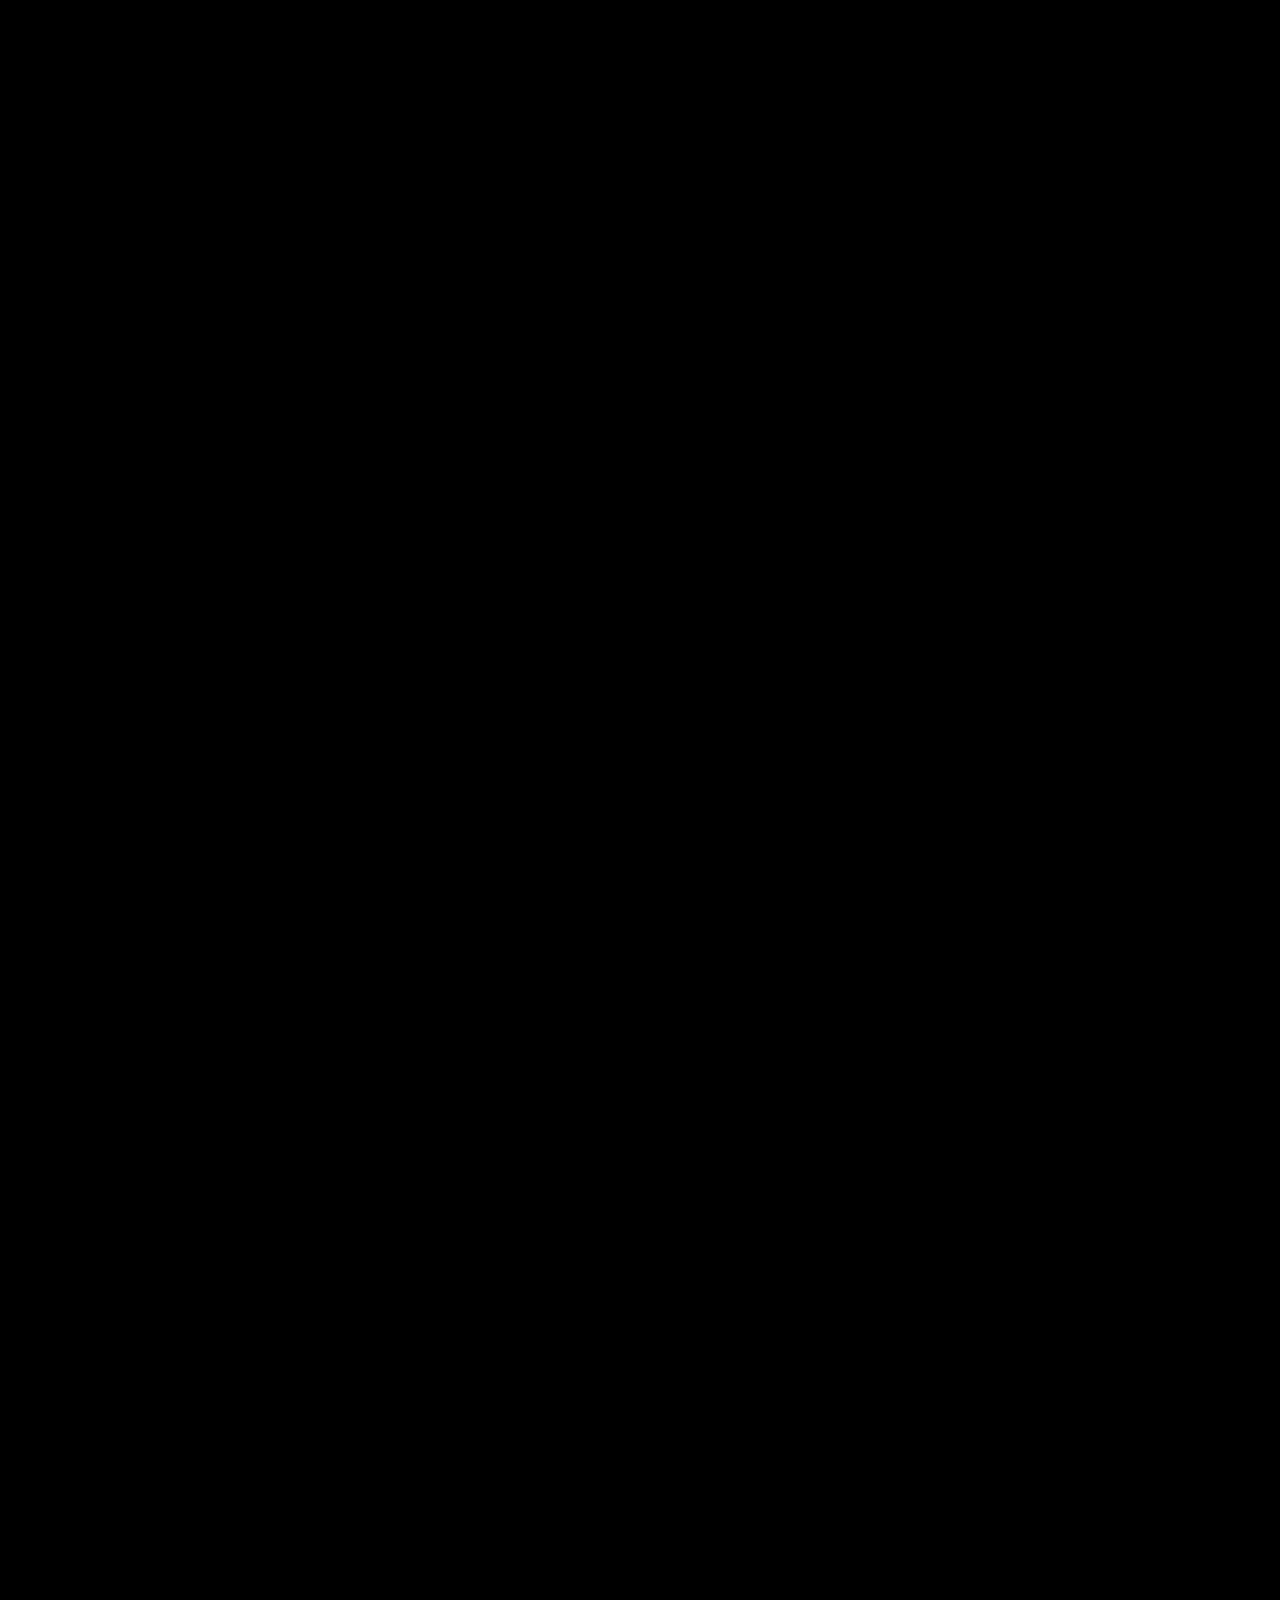
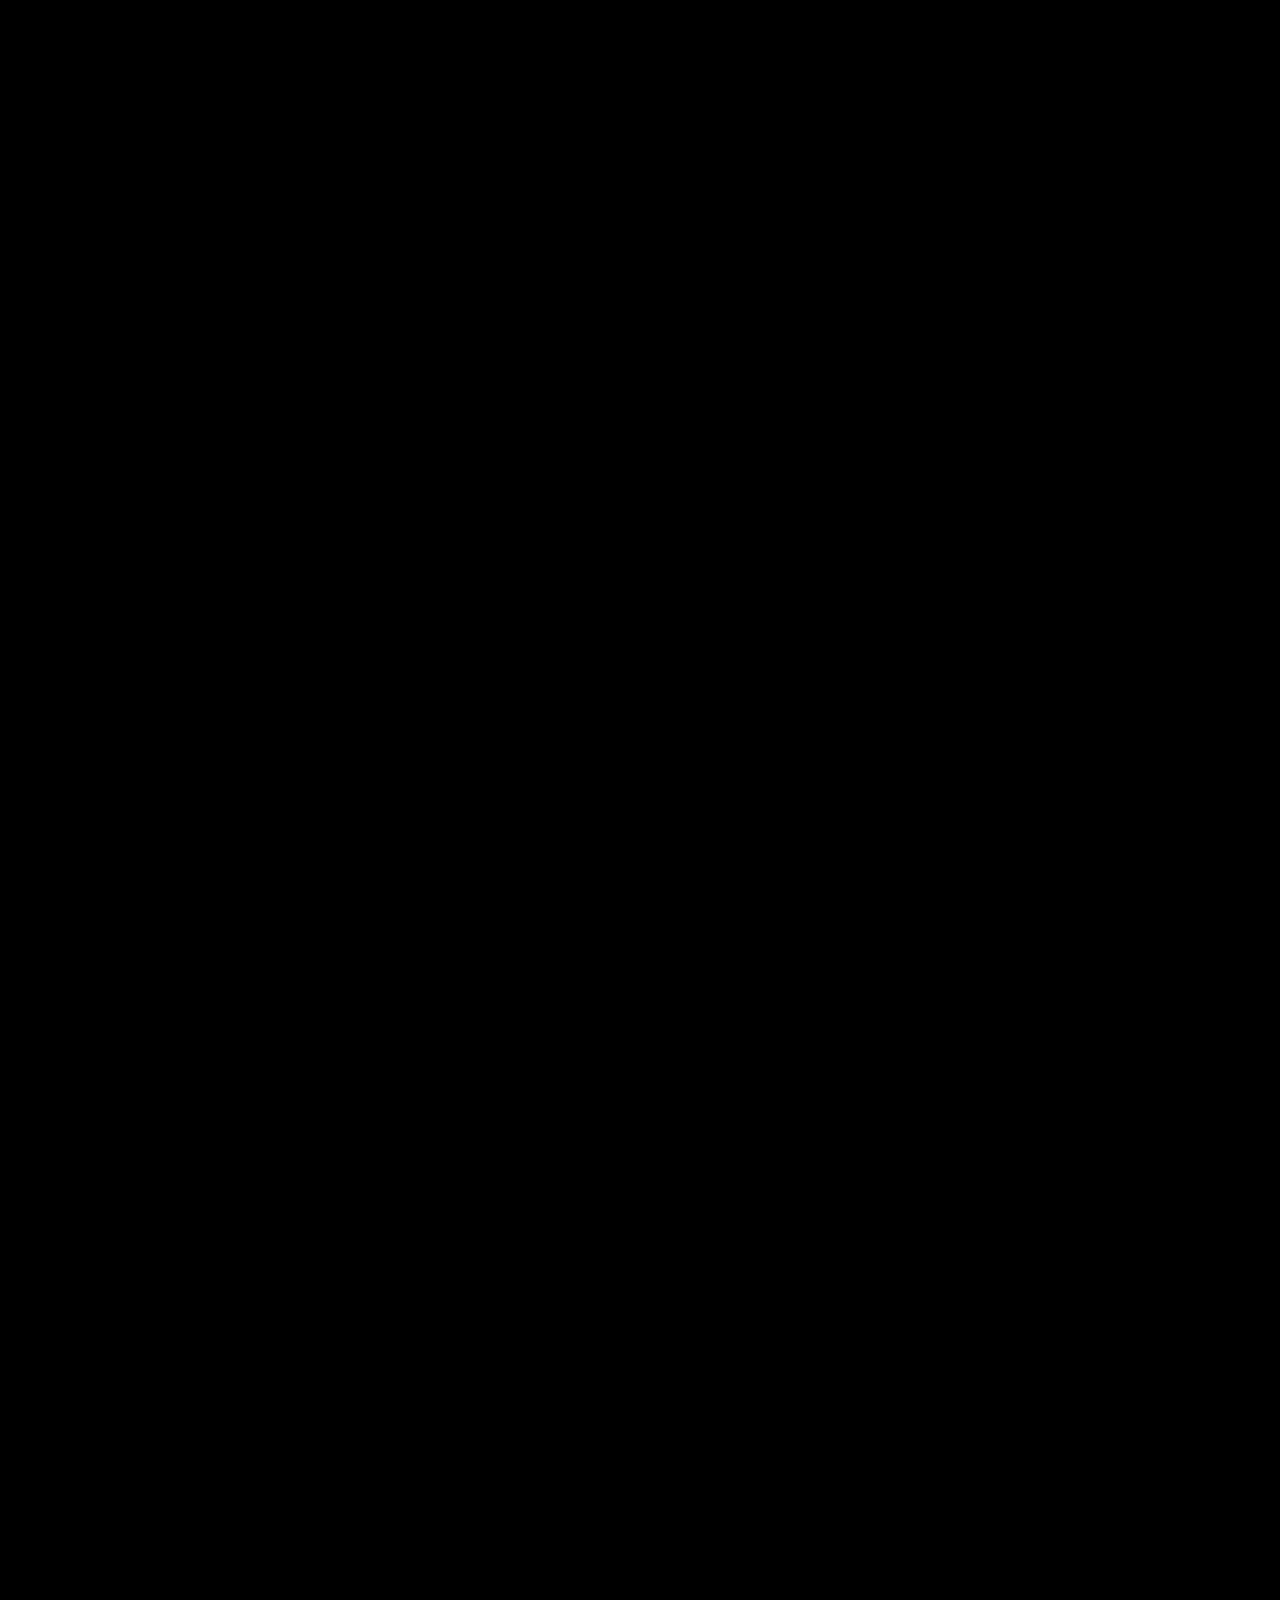
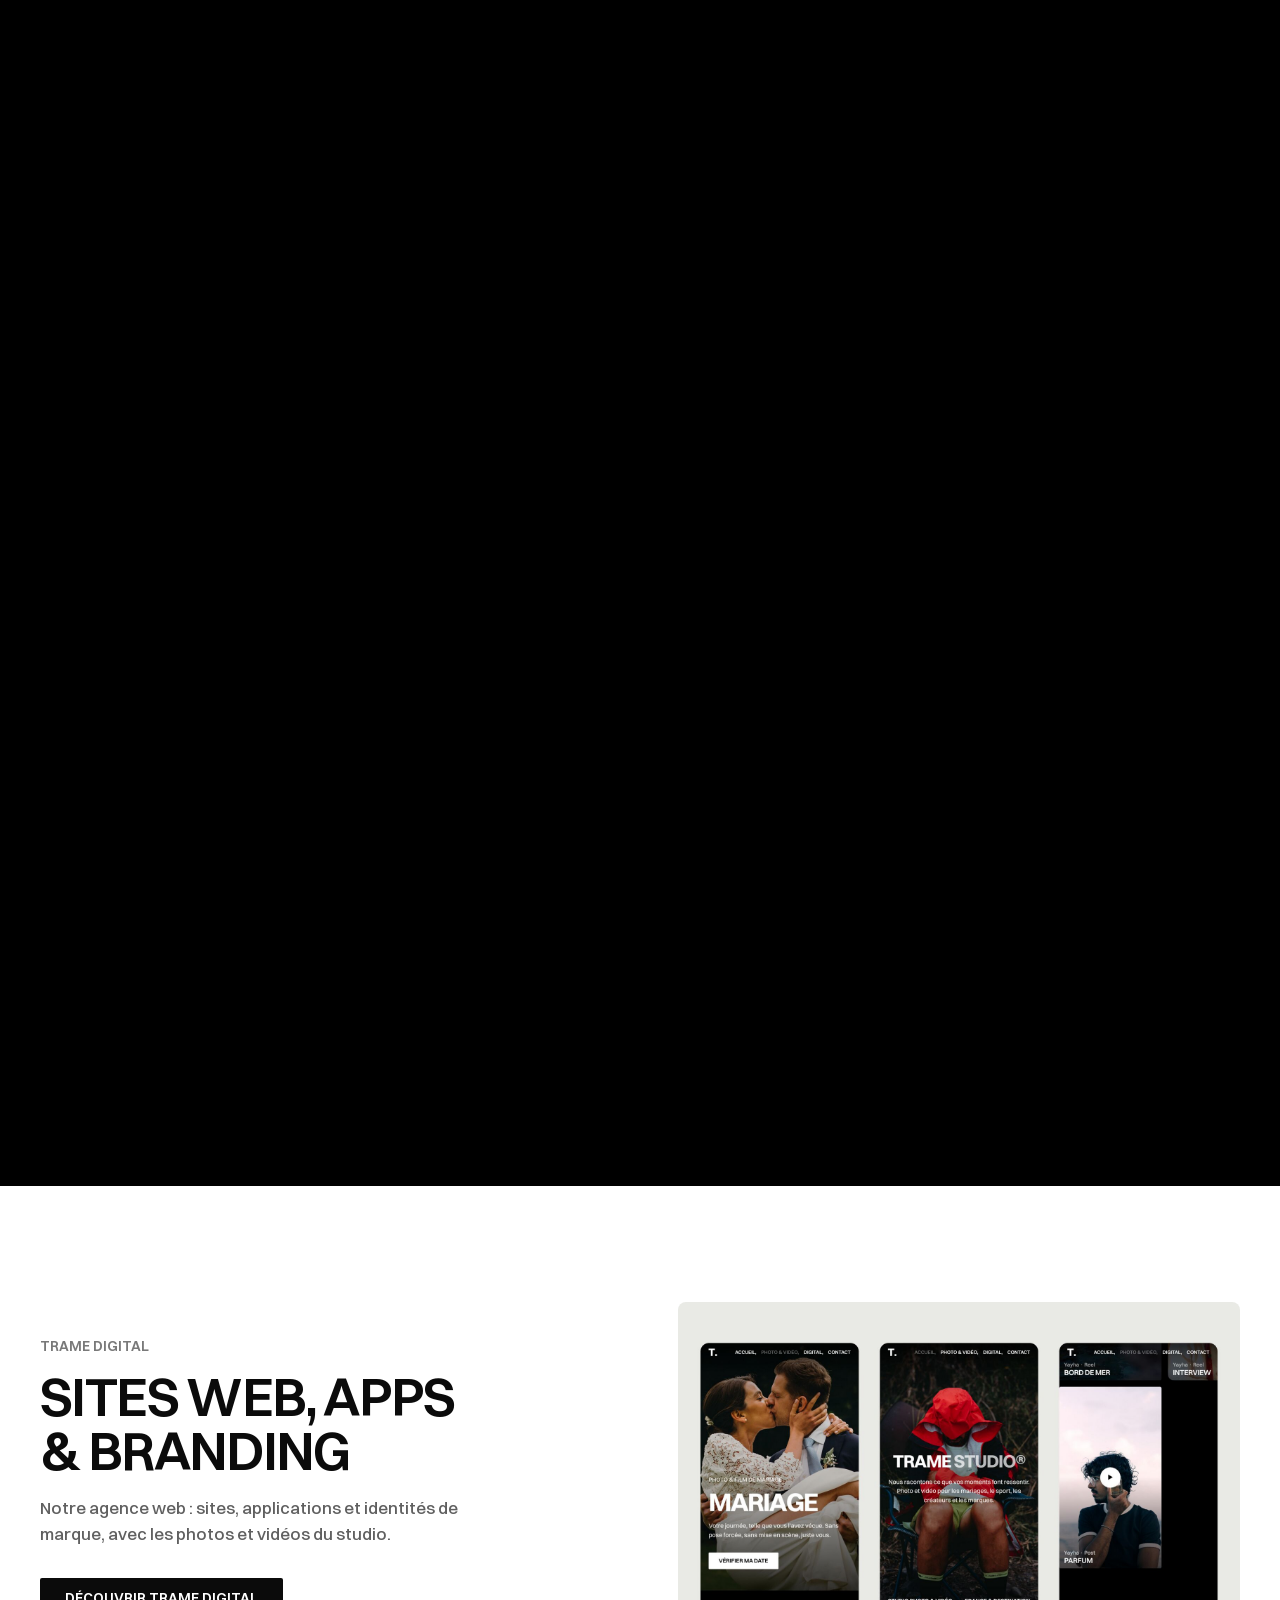
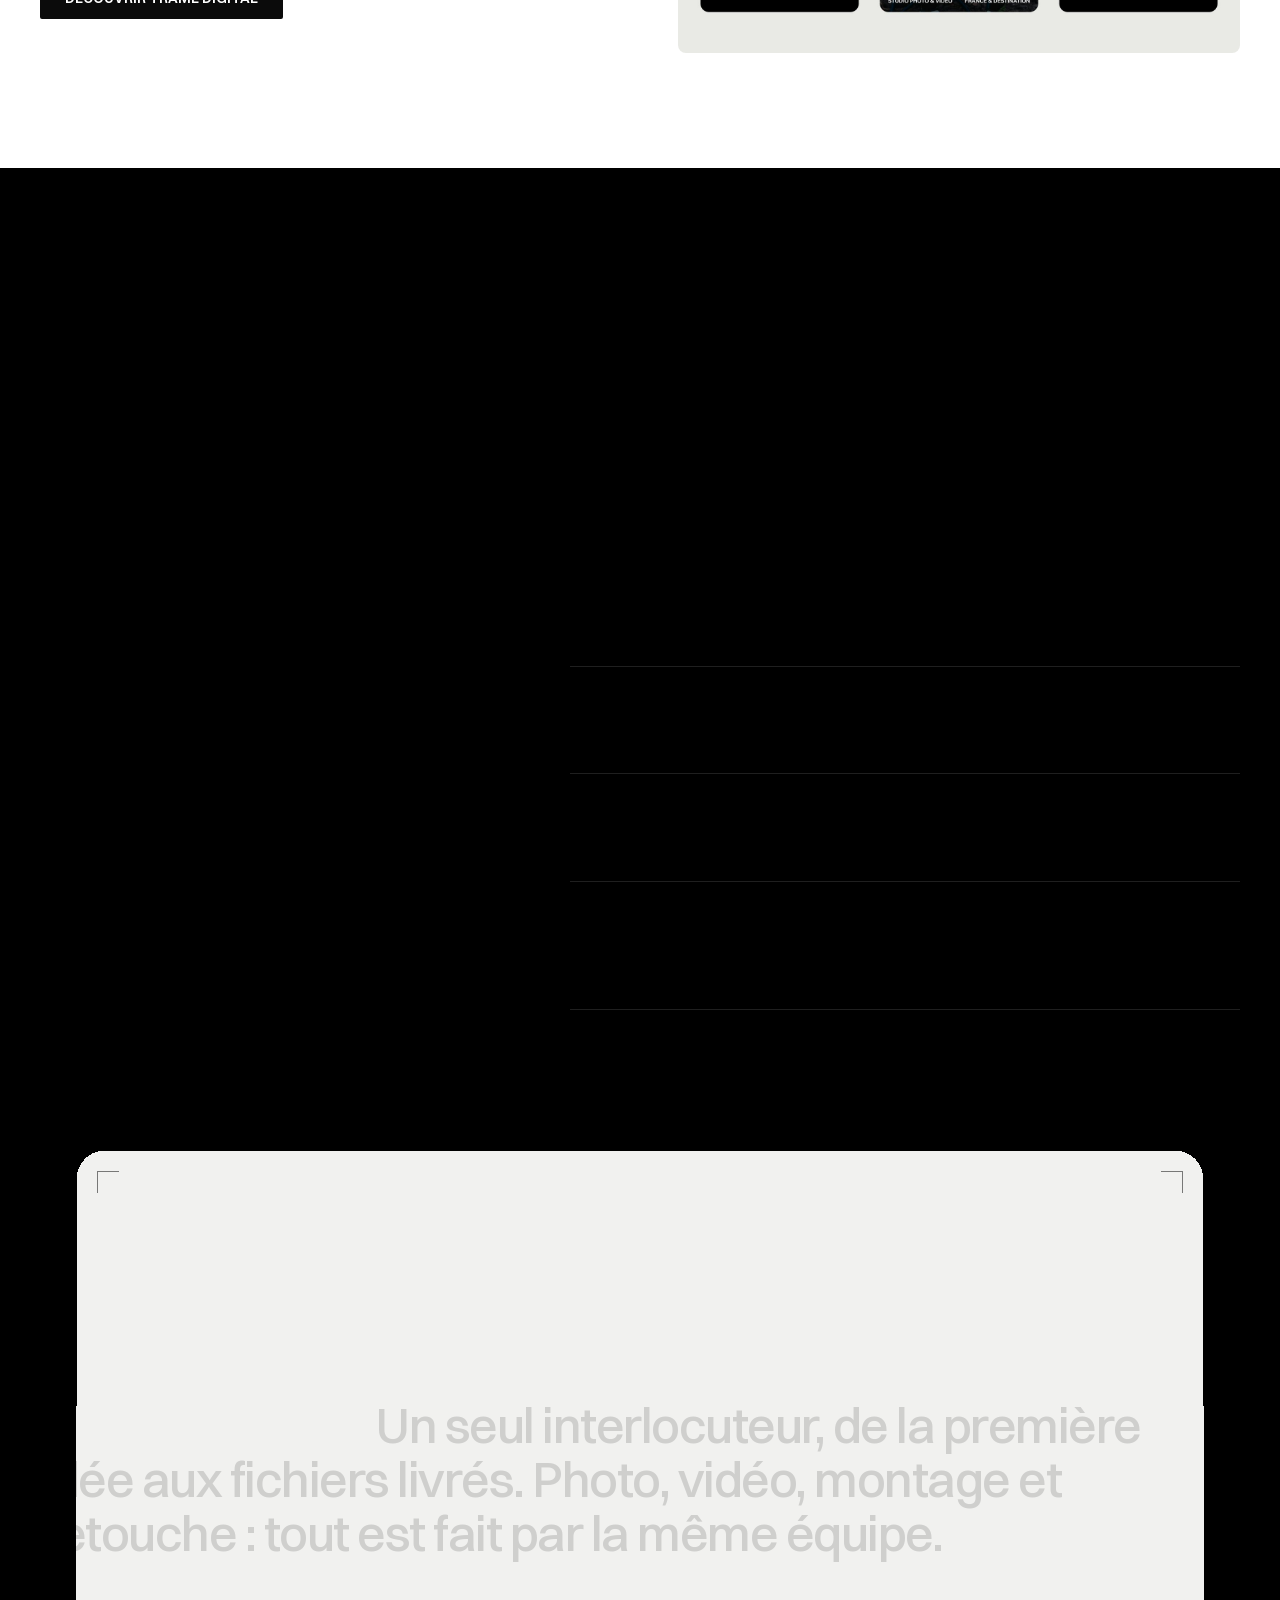
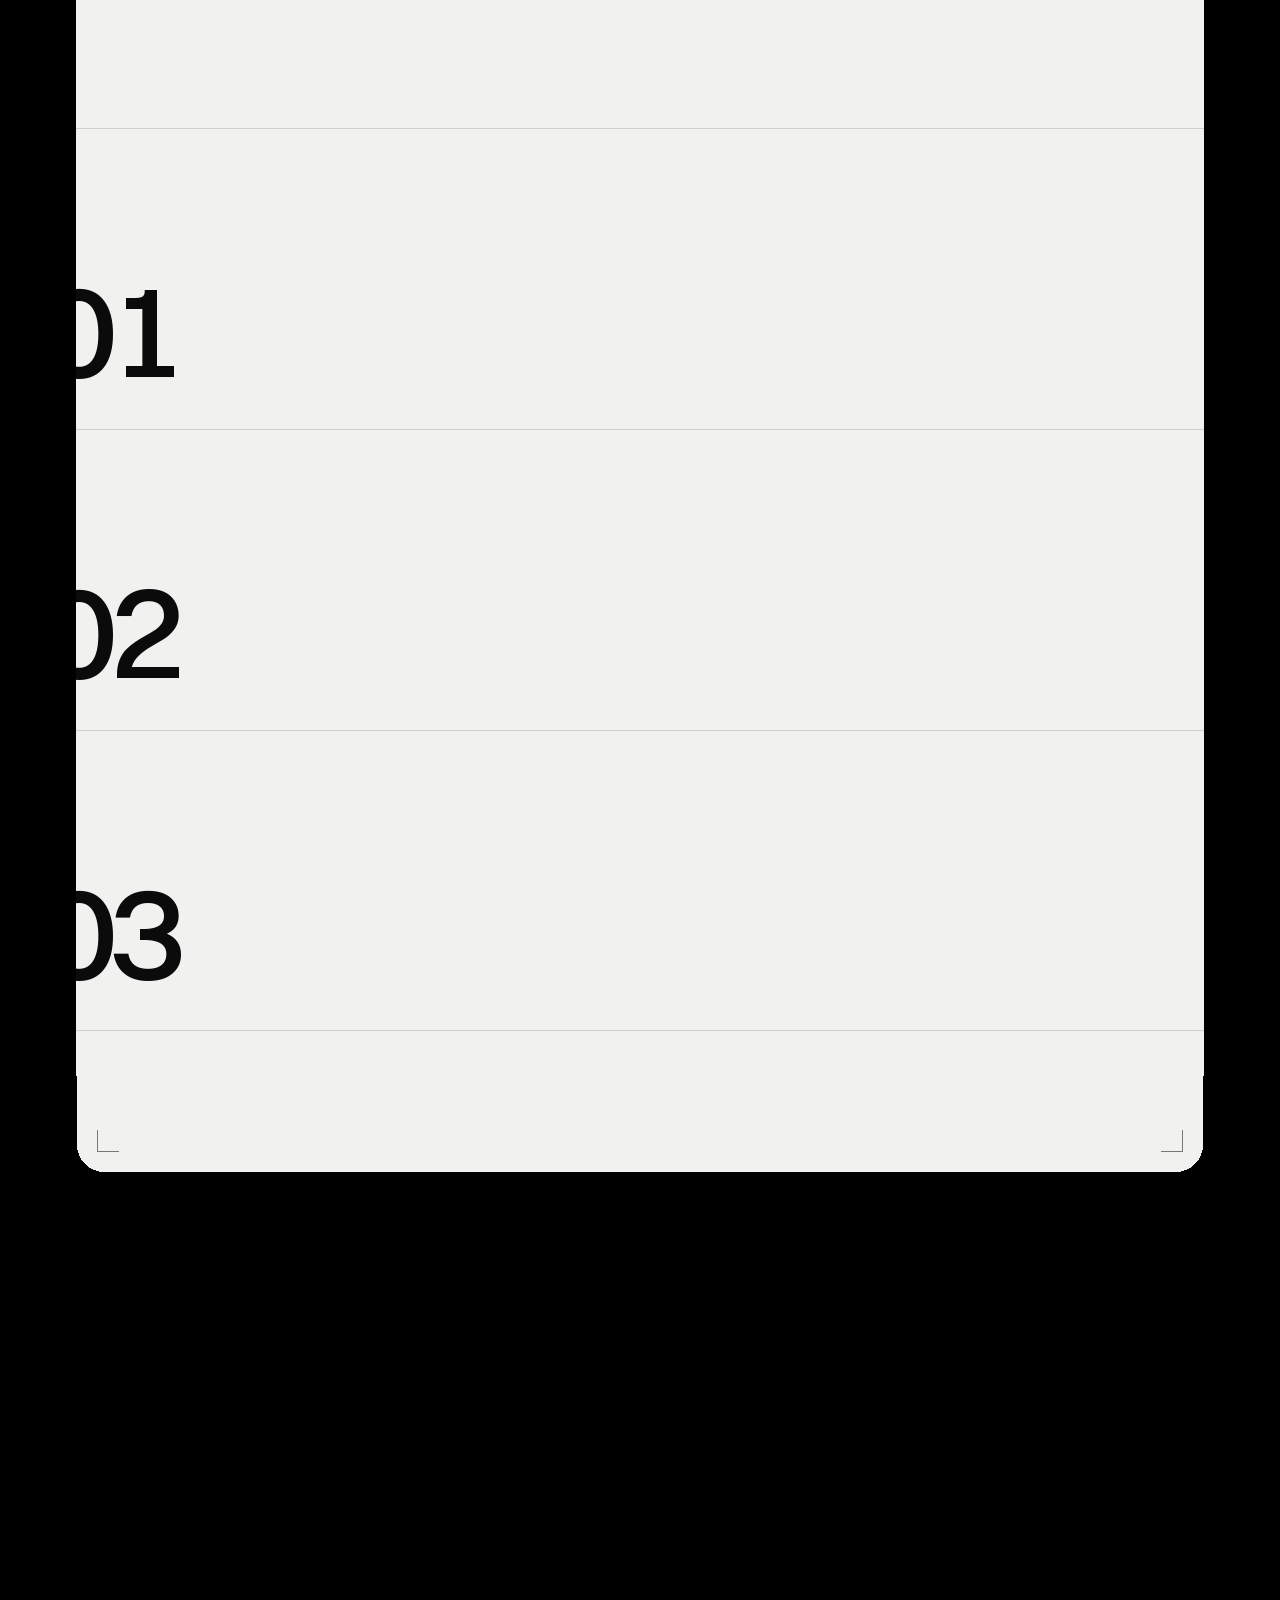
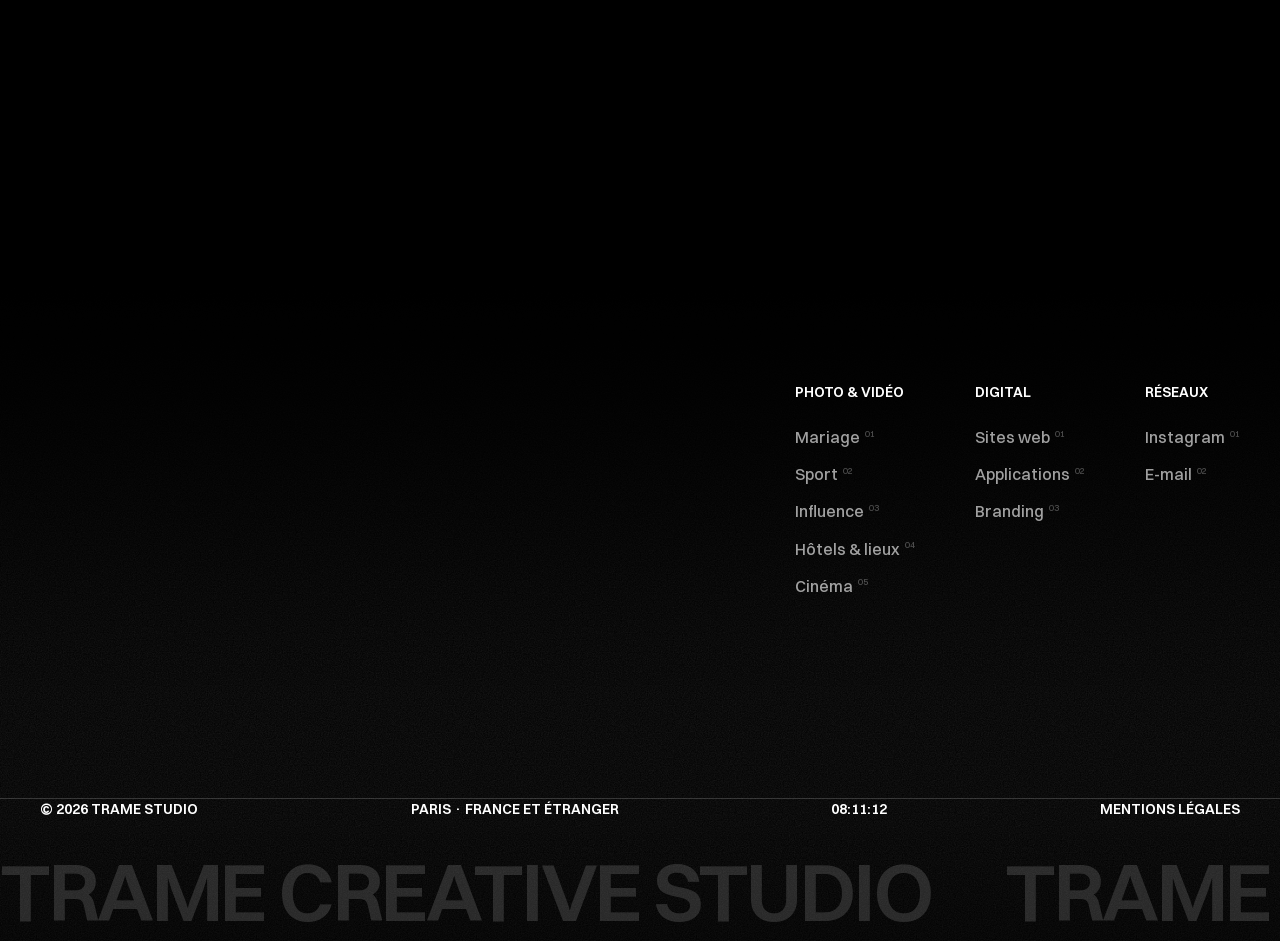
==== commit 754efef9: "Processus : transition « cadre de viseur » qui s'ouvre et se referme au scroll, à la place des décou" ====
--- a/index.html
+++ b/index.html
@@ -173,6 +173,7 @@
 
     <!-- PROCESSUS -->
     <section class="process" id="methode" data-strip="Notre processus">
+      <div class="process__marks" aria-hidden="true"><i></i><i></i><i></i><i></i></div>
       <div class="container">
         <p class="about__text statement" data-words>Un seul interlocuteur, de la première idée aux fichiers livrés. Photo, vidéo, montage et retouche : tout est fait par la même équipe.</p>
         <div class="process__cta"><a class="btn btn--dark blur-in" data-mail="Prise de rendez-vous" href="#"><span class="roll"><span>Prendre rendez-vous →</span><span aria-hidden="true">Prendre rendez-vous →</span></span></a></div>
--- a/assets/css/style.css
+++ b/assets/css/style.css
@@ -924,9 +924,18 @@
 .stack__cap small { display: block; margin-top: 2px; color: var(--ink-soft); font-size: 12px; }
 
 /* Processus : section claire coupée en biais, grands numéros */
-.process { --cut: clamp(40px, 7vw, 120px); --ink: #0b0b0b; --ink-soft: rgba(0,0,0,.55); --line: rgba(0,0,0,.14); --btn-bg: #0b0b0b; --btn-ink: #fff;
-  position: relative; margin-top: var(--section); padding: calc(var(--cut) + clamp(48px, 6vw, 96px)) 0 calc(var(--cut) + clamp(48px, 6vw, 96px)); background: #f1f1ef; color: var(--ink);
-  clip-path: polygon(0 var(--cut), 100% 0, 100% calc(100% - var(--cut)), 0 100%); }
+.process { --ink: #0b0b0b; --ink-soft: rgba(0,0,0,.55); --line: rgba(0,0,0,.14); --btn-bg: #0b0b0b; --btn-ink: #fff;
+  position: relative; margin-top: var(--section); padding: var(--section) 0; background: #f1f1ef; color: var(--ink);
+  /* cadre de viseur : la section s'ouvre en plein écran au scroll, puis se referme */
+  --fx: 6vw; --fr: 28px;
+  clip-path: inset(0 var(--fx) round var(--fr)); }
+/* repères d'angle de viseur, qui s'effacent quand le cadre est ouvert */
+.process__marks { position: absolute; inset: 20px calc(var(--fx) + 20px); pointer-events: none; opacity: calc(var(--fx-p, 1)); }
+.process__marks i { position: absolute; width: 22px; height: 22px; border: 0 solid rgba(0,0,0,.5); }
+.process__marks i:nth-child(1) { top: 0; left: 0; border-width: 1.5px 0 0 1.5px; }
+.process__marks i:nth-child(2) { top: 0; right: 0; border-width: 1.5px 1.5px 0 0; }
+.process__marks i:nth-child(3) { bottom: 0; left: 0; border-width: 0 0 1.5px 1.5px; }
+.process__marks i:nth-child(4) { bottom: 0; right: 0; border-width: 0 1.5px 1.5px 0; }
 .process .about__text .w { color: rgba(0,0,0,.14); }
 .process .about__text .w.is-on { color: #0b0b0b; }
 .process__cta { display: flex; justify-content: flex-end; margin: clamp(32px, 4vw, 56px) 0 clamp(48px, 6vw, 96px); }
@@ -942,7 +951,7 @@
 .prow.is-in .prow__n span, .prow.is-in .prow__txt { transform: none; opacity: 1; }
 .prow.is-in .prow__img { clip-path: inset(0); }
 .prow.is-in .prow__img img { transform: none; }
-.process + .section { padding-top: calc(var(--section) * .6); }
+
 
 /* Bouton flottant « L'équipe · Répond vite » */
 .pill { position: fixed; left: 24px; bottom: 24px; z-index: 60; display: flex; align-items: center; gap: 10px; padding: 6px 18px 6px 6px; border-radius: 999px; background: #fff; color: #0b0b0b; box-shadow: 0 10px 30px rgba(0,0,0,.25); opacity: 0; transform: translateY(16px); pointer-events: none; transition: opacity .6s var(--ease), transform .6s var(--ease); }
@@ -984,3 +993,5 @@
 .nav-on-light .nav { --ink: #0b0b0b; --ink-mute: rgba(0,0,0,.45); }
 .nav-on-light .nav::before { background: linear-gradient(to bottom, rgba(241,241,239,.92), rgba(241,241,239,0)); }
 @media (max-width: 767px) { .infobar__row { gap: 16px; } .infobar__row span:first-child { overflow: hidden; text-overflow: ellipsis; } }
+
+@media (prefers-reduced-motion: reduce) { .process { clip-path: none; } .process__marks { display: none; } }
